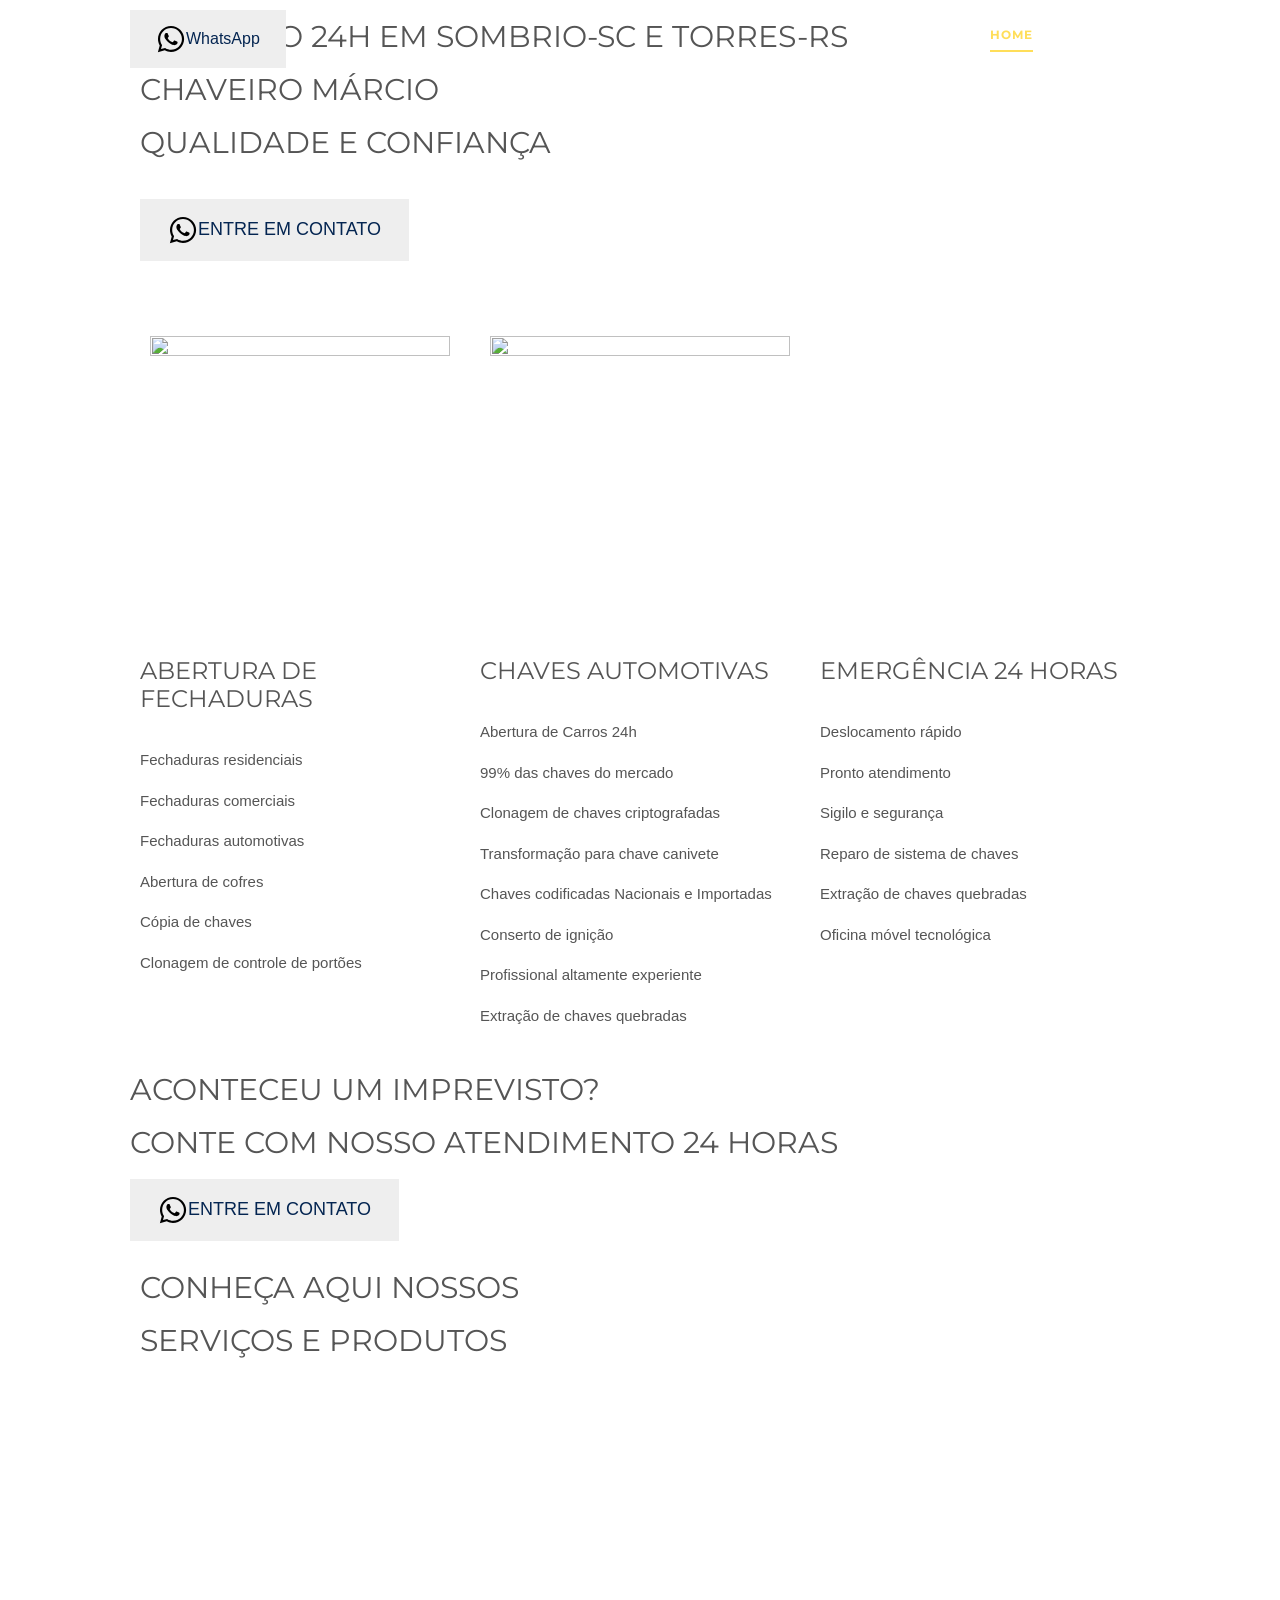
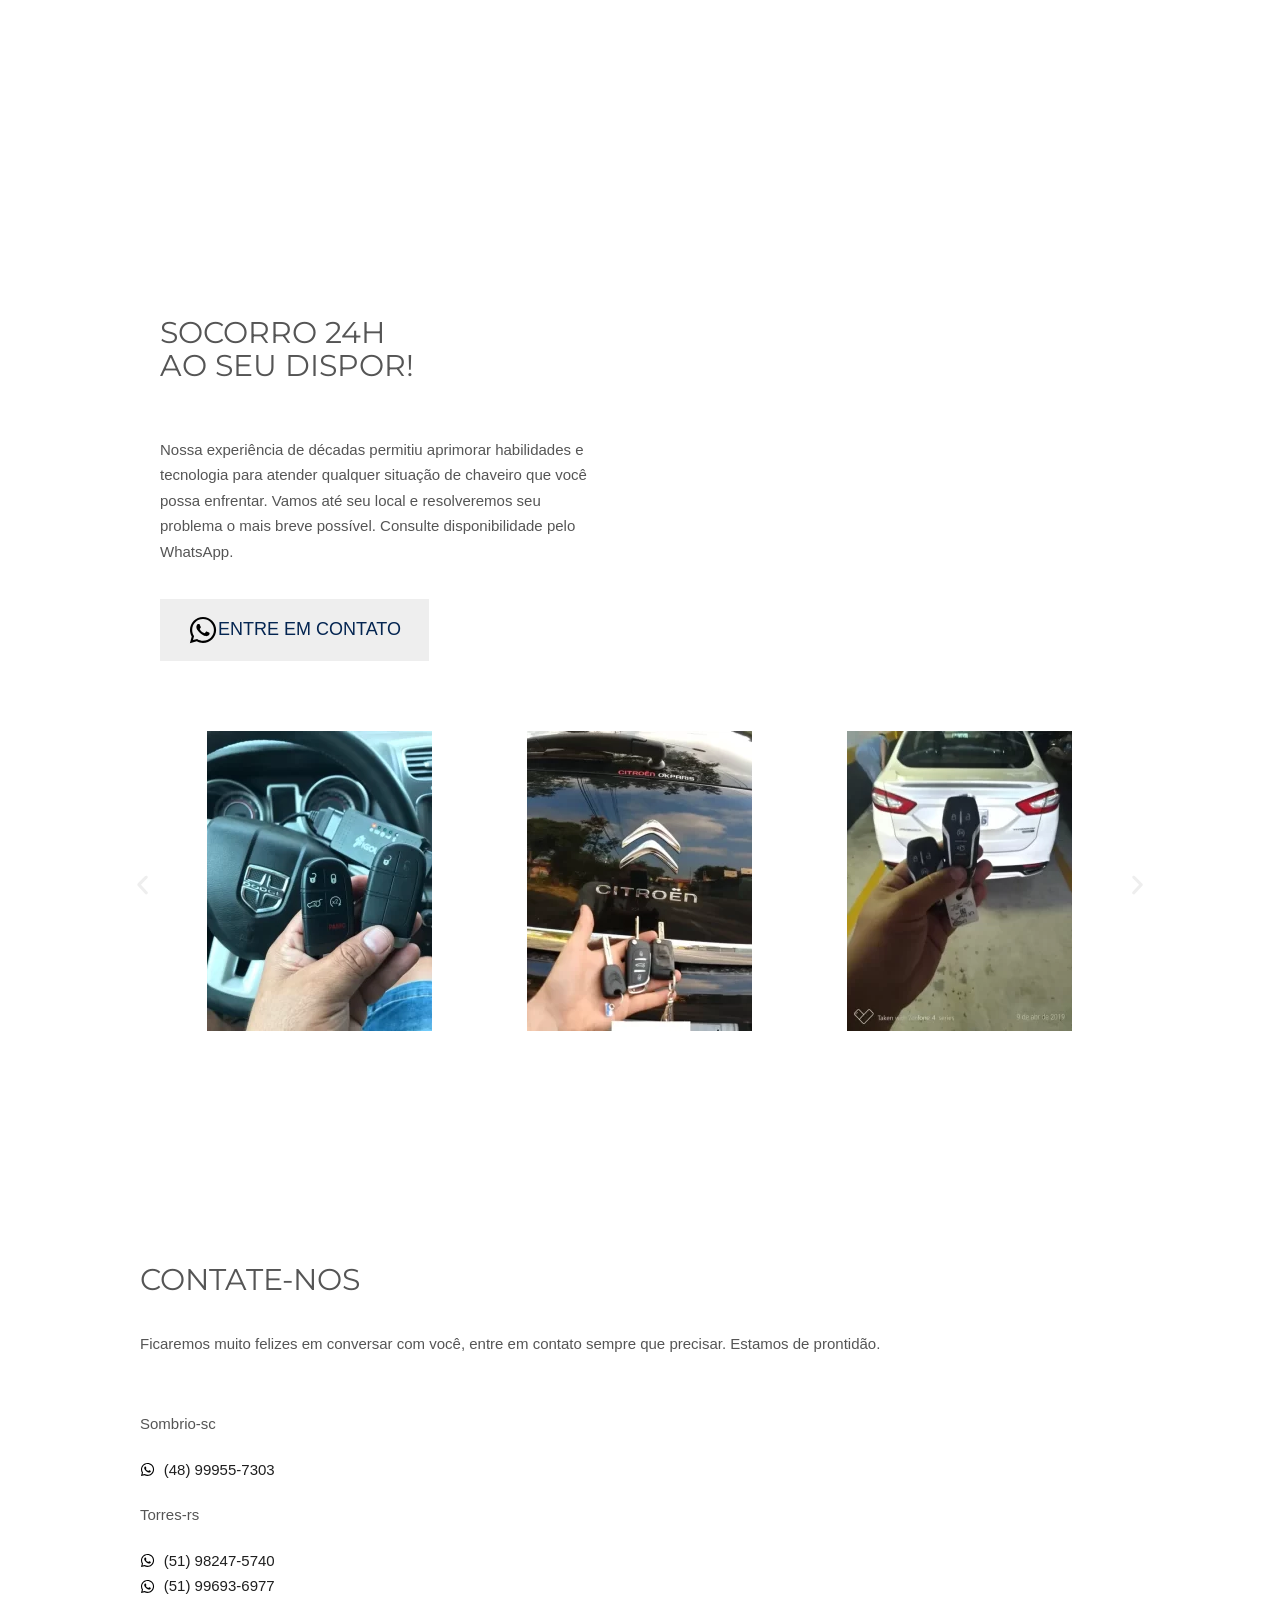
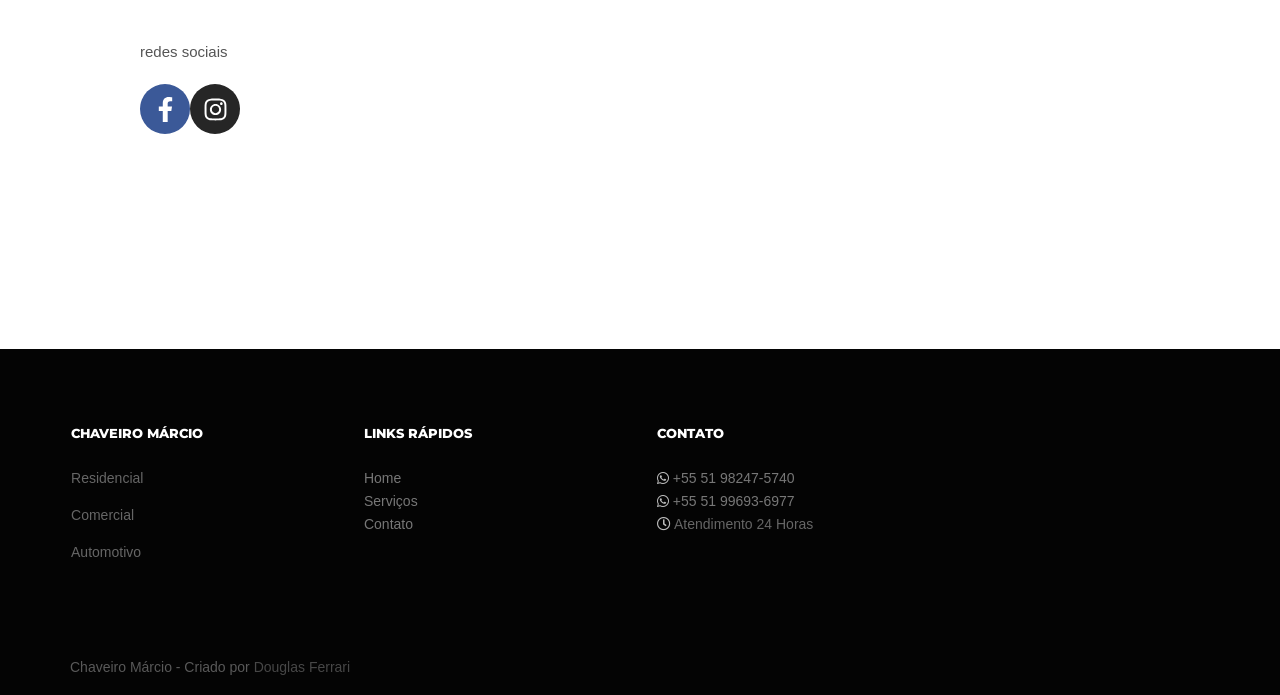
==== index.html @ f0e563e8 "Update index.html" ====
<!DOCTYPE html>
<!--[if IE 9]>    <html class="no-js lt-ie10" lang="pt-BR"> <![endif]-->
<!--[if gt IE 9]><!--> <html class="no-js" lang="pt-BR"> <!--<![endif]-->

<!-- Mirrored from chaveiromarcio.com.br/ by HTTrack Website Copier/3.x [XR&CO'2014], Mon, 08 Dec 2025 23:31:16 GMT -->
<!-- Added by HTTrack --><meta http-equiv="content-type" content="text/html;charset=UTF-8" /><!-- /Added by HTTrack -->
<head>

<meta charset="UTF-8" />
<meta name="viewport" content="width=device-width,initial-scale=1" />
<meta http-equiv="X-UA-Compatible" content="IE=edge">
<link rel="profile" href="https://gmpg.org/xfn/11" />
<meta name='robots' content='index, follow, max-image-preview:large, max-snippet:-1, max-video-preview:-1' />

	<!-- This site is optimized with the Yoast SEO plugin v26.5 - https://yoast.com/wordpress/plugins/seo/ -->
	<title>Chaveiro 24h em Torres e Região - Chaveiro Márcio</title>
	<meta name="description" content="Seu chaveiro 24h em Torres! Abertura de Carros, Remoção de Chaves Quebradas, Chaves codificadas Nacionais e Importadas. Atendemos no local." />
	<link rel="canonical" href="index.html" />
	<meta property="og:locale" content="pt_BR" />
	<meta property="og:type" content="website" />
	<meta property="og:title" content="Chaveiro 24h em Torres e Região - Chaveiro Márcio" />
	<meta property="og:description" content="Seu chaveiro 24h em Torres! Abertura de Carros, Remoção de Chaves Quebradas, Chaves codificadas Nacionais e Importadas. Atendemos no local." />
	<meta property="og:url" content="index.html" />
	<meta property="og:site_name" content="Chaveiro Márcio" />
	<meta property="article:modified_time" content="2025-04-03T01:41:20+00:00" />
	<meta property="og:image" content="wp-content/uploads/2024/01/assets_images_event_l3-2.png" />
	<meta property="og:image:width" content="292" />
	<meta property="og:image:height" content="292" />
	<meta property="og:image:type" content="image/png" />
	<meta name="twitter:card" content="summary_large_image" />
	<script type="application/ld+json" class="yoast-schema-graph">{"@context":"https://schema.org","@graph":[{"@type":"WebPage","@id":"https://chaveiromarcio.com.br/","url":"https://chaveiromarcio.com.br/","name":"Chaveiro 24h em Torres e Região - Chaveiro Márcio","isPartOf":{"@id":"https://chaveiromarcio.com.br/#website"},"about":{"@id":"https://chaveiromarcio.com.br/#organization"},"primaryImageOfPage":{"@id":"https://chaveiromarcio.com.br/#primaryimage"},"image":{"@id":"https://chaveiromarcio.com.br/#primaryimage"},"thumbnailUrl":"","datePublished":"2016-03-14T14:33:38+00:00","dateModified":"2025-04-03T01:41:20+00:00","description":"Seu chaveiro 24h em Torres! Abertura de Carros, Remoção de Chaves Quebradas, Chaves codificadas Nacionais e Importadas. Atendemos no local.","breadcrumb":{"@id":"https://chaveiromarcio.com.br/#breadcrumb"},"inLanguage":"pt-BR","potentialAction":[{"@type":"ReadAction","target":["https://chaveiromarcio.com.br/"]}]},{"@type":"ImageObject","inLanguage":"pt-BR","@id":"https://chaveiromarcio.com.br/#primaryimage","url":"","contentUrl":""},{"@type":"BreadcrumbList","@id":"https://chaveiromarcio.com.br/#breadcrumb","itemListElement":[{"@type":"ListItem","position":1,"name":"Início"}]},{"@type":"WebSite","@id":"https://chaveiromarcio.com.br/#website","url":"https://chaveiromarcio.com.br/","name":"Chaveiro Márcio","description":"Chaveiro 24 horas Torres e Região","publisher":{"@id":"https://chaveiromarcio.com.br/#organization"},"alternateName":"Marcio Chavero","potentialAction":[{"@type":"SearchAction","target":{"@type":"EntryPoint","urlTemplate":"https://chaveiromarcio.com.br/?s={search_term_string}"},"query-input":{"@type":"PropertyValueSpecification","valueRequired":true,"valueName":"search_term_string"}}],"inLanguage":"pt-BR"},{"@type":"Organization","@id":"https://chaveiromarcio.com.br/#organization","name":"Chaveiro Márcio","url":"https://chaveiromarcio.com.br/","logo":{"@type":"ImageObject","inLanguage":"pt-BR","@id":"https://chaveiromarcio.com.br/#/schema/logo/image/","url":"https://chaveiromarcio.com.br/wp-content/uploads/2024/01/cropped-favicon.png","contentUrl":"https://chaveiromarcio.com.br/wp-content/uploads/2024/01/cropped-favicon.png","width":512,"height":512,"caption":"Chaveiro Márcio"},"image":{"@id":"https://chaveiromarcio.com.br/#/schema/logo/image/"}}]}</script>
	<!-- / Yoast SEO plugin. -->


<link href='https://fonts.gstatic.com/' crossorigin rel='preconnect' />
<link rel="alternate" type="application/rss+xml" title="Feed para Chaveiro Márcio &raquo;" href="feed/index.html" />
<link rel="alternate" type="application/rss+xml" title="Feed de comentários para Chaveiro Márcio &raquo;" href="comments/feed/index.html" />
<link rel="alternate" title="oEmbed (JSON)" type="application/json+oembed" href="wp-json/oembed/1.0/embedb1bb.json?url=https%3A%2F%2Fchaveiromarcio.com.br%2F" />
<link rel="alternate" title="oEmbed (XML)" type="text/xml+oembed" href="wp-json/oembed/1.0/embed3cb0?url=https%3A%2F%2Fchaveiromarcio.com.br%2F&amp;format=xml" />
<style id='wp-img-auto-sizes-contain-inline-css' type='text/css'>
img:is([sizes=auto i],[sizes^="auto," i]){contain-intrinsic-size:3000px 1500px}
/*# sourceURL=wp-img-auto-sizes-contain-inline-css */
</style>
<link rel='stylesheet' id='pa-frontend-css' href='wp-content/uploads/premium-addons-elementor/pa-frontend-6066cdb82.min79ea.css?ver=1765236675' type='text/css' media='all' />
<style id='wp-emoji-styles-inline-css' type='text/css'>

	img.wp-smiley, img.emoji {
		display: inline !important;
		border: none !important;
		box-shadow: none !important;
		height: 1em !important;
		width: 1em !important;
		margin: 0 0.07em !important;
		vertical-align: -0.1em !important;
		background: none !important;
		padding: 0 !important;
	}
/*# sourceURL=wp-emoji-styles-inline-css */
</style>
<style id='classic-theme-styles-inline-css' type='text/css'>
/*! This file is auto-generated */
.wp-block-button__link{color:#fff;background-color:#32373c;border-radius:9999px;box-shadow:none;text-decoration:none;padding:calc(.667em + 2px) calc(1.333em + 2px);font-size:1.125em}.wp-block-file__button{background:#32373c;color:#fff;text-decoration:none}
/*# sourceURL=/wp-includes/css/classic-themes.min.css */
</style>
<style id='global-styles-inline-css' type='text/css'>
:root{--wp--preset--aspect-ratio--square: 1;--wp--preset--aspect-ratio--4-3: 4/3;--wp--preset--aspect-ratio--3-4: 3/4;--wp--preset--aspect-ratio--3-2: 3/2;--wp--preset--aspect-ratio--2-3: 2/3;--wp--preset--aspect-ratio--16-9: 16/9;--wp--preset--aspect-ratio--9-16: 9/16;--wp--preset--color--black: #000000;--wp--preset--color--cyan-bluish-gray: #abb8c3;--wp--preset--color--white: #ffffff;--wp--preset--color--pale-pink: #f78da7;--wp--preset--color--vivid-red: #cf2e2e;--wp--preset--color--luminous-vivid-orange: #ff6900;--wp--preset--color--luminous-vivid-amber: #fcb900;--wp--preset--color--light-green-cyan: #7bdcb5;--wp--preset--color--vivid-green-cyan: #00d084;--wp--preset--color--pale-cyan-blue: #8ed1fc;--wp--preset--color--vivid-cyan-blue: #0693e3;--wp--preset--color--vivid-purple: #9b51e0;--wp--preset--gradient--vivid-cyan-blue-to-vivid-purple: linear-gradient(135deg,rgb(6,147,227) 0%,rgb(155,81,224) 100%);--wp--preset--gradient--light-green-cyan-to-vivid-green-cyan: linear-gradient(135deg,rgb(122,220,180) 0%,rgb(0,208,130) 100%);--wp--preset--gradient--luminous-vivid-amber-to-luminous-vivid-orange: linear-gradient(135deg,rgb(252,185,0) 0%,rgb(255,105,0) 100%);--wp--preset--gradient--luminous-vivid-orange-to-vivid-red: linear-gradient(135deg,rgb(255,105,0) 0%,rgb(207,46,46) 100%);--wp--preset--gradient--very-light-gray-to-cyan-bluish-gray: linear-gradient(135deg,rgb(238,238,238) 0%,rgb(169,184,195) 100%);--wp--preset--gradient--cool-to-warm-spectrum: linear-gradient(135deg,rgb(74,234,220) 0%,rgb(151,120,209) 20%,rgb(207,42,186) 40%,rgb(238,44,130) 60%,rgb(251,105,98) 80%,rgb(254,248,76) 100%);--wp--preset--gradient--blush-light-purple: linear-gradient(135deg,rgb(255,206,236) 0%,rgb(152,150,240) 100%);--wp--preset--gradient--blush-bordeaux: linear-gradient(135deg,rgb(254,205,165) 0%,rgb(254,45,45) 50%,rgb(107,0,62) 100%);--wp--preset--gradient--luminous-dusk: linear-gradient(135deg,rgb(255,203,112) 0%,rgb(199,81,192) 50%,rgb(65,88,208) 100%);--wp--preset--gradient--pale-ocean: linear-gradient(135deg,rgb(255,245,203) 0%,rgb(182,227,212) 50%,rgb(51,167,181) 100%);--wp--preset--gradient--electric-grass: linear-gradient(135deg,rgb(202,248,128) 0%,rgb(113,206,126) 100%);--wp--preset--gradient--midnight: linear-gradient(135deg,rgb(2,3,129) 0%,rgb(40,116,252) 100%);--wp--preset--font-size--small: 13px;--wp--preset--font-size--medium: 20px;--wp--preset--font-size--large: 36px;--wp--preset--font-size--x-large: 42px;--wp--preset--spacing--20: 0.44rem;--wp--preset--spacing--30: 0.67rem;--wp--preset--spacing--40: 1rem;--wp--preset--spacing--50: 1.5rem;--wp--preset--spacing--60: 2.25rem;--wp--preset--spacing--70: 3.38rem;--wp--preset--spacing--80: 5.06rem;--wp--preset--shadow--natural: 6px 6px 9px rgba(0, 0, 0, 0.2);--wp--preset--shadow--deep: 12px 12px 50px rgba(0, 0, 0, 0.4);--wp--preset--shadow--sharp: 6px 6px 0px rgba(0, 0, 0, 0.2);--wp--preset--shadow--outlined: 6px 6px 0px -3px rgb(255, 255, 255), 6px 6px rgb(0, 0, 0);--wp--preset--shadow--crisp: 6px 6px 0px rgb(0, 0, 0);}:where(.is-layout-flex){gap: 0.5em;}:where(.is-layout-grid){gap: 0.5em;}body .is-layout-flex{display: flex;}.is-layout-flex{flex-wrap: wrap;align-items: center;}.is-layout-flex > :is(*, div){margin: 0;}body .is-layout-grid{display: grid;}.is-layout-grid > :is(*, div){margin: 0;}:where(.wp-block-columns.is-layout-flex){gap: 2em;}:where(.wp-block-columns.is-layout-grid){gap: 2em;}:where(.wp-block-post-template.is-layout-flex){gap: 1.25em;}:where(.wp-block-post-template.is-layout-grid){gap: 1.25em;}.has-black-color{color: var(--wp--preset--color--black) !important;}.has-cyan-bluish-gray-color{color: var(--wp--preset--color--cyan-bluish-gray) !important;}.has-white-color{color: var(--wp--preset--color--white) !important;}.has-pale-pink-color{color: var(--wp--preset--color--pale-pink) !important;}.has-vivid-red-color{color: var(--wp--preset--color--vivid-red) !important;}.has-luminous-vivid-orange-color{color: var(--wp--preset--color--luminous-vivid-orange) !important;}.has-luminous-vivid-amber-color{color: var(--wp--preset--color--luminous-vivid-amber) !important;}.has-light-green-cyan-color{color: var(--wp--preset--color--light-green-cyan) !important;}.has-vivid-green-cyan-color{color: var(--wp--preset--color--vivid-green-cyan) !important;}.has-pale-cyan-blue-color{color: var(--wp--preset--color--pale-cyan-blue) !important;}.has-vivid-cyan-blue-color{color: var(--wp--preset--color--vivid-cyan-blue) !important;}.has-vivid-purple-color{color: var(--wp--preset--color--vivid-purple) !important;}.has-black-background-color{background-color: var(--wp--preset--color--black) !important;}.has-cyan-bluish-gray-background-color{background-color: var(--wp--preset--color--cyan-bluish-gray) !important;}.has-white-background-color{background-color: var(--wp--preset--color--white) !important;}.has-pale-pink-background-color{background-color: var(--wp--preset--color--pale-pink) !important;}.has-vivid-red-background-color{background-color: var(--wp--preset--color--vivid-red) !important;}.has-luminous-vivid-orange-background-color{background-color: var(--wp--preset--color--luminous-vivid-orange) !important;}.has-luminous-vivid-amber-background-color{background-color: var(--wp--preset--color--luminous-vivid-amber) !important;}.has-light-green-cyan-background-color{background-color: var(--wp--preset--color--light-green-cyan) !important;}.has-vivid-green-cyan-background-color{background-color: var(--wp--preset--color--vivid-green-cyan) !important;}.has-pale-cyan-blue-background-color{background-color: var(--wp--preset--color--pale-cyan-blue) !important;}.has-vivid-cyan-blue-background-color{background-color: var(--wp--preset--color--vivid-cyan-blue) !important;}.has-vivid-purple-background-color{background-color: var(--wp--preset--color--vivid-purple) !important;}.has-black-border-color{border-color: var(--wp--preset--color--black) !important;}.has-cyan-bluish-gray-border-color{border-color: var(--wp--preset--color--cyan-bluish-gray) !important;}.has-white-border-color{border-color: var(--wp--preset--color--white) !important;}.has-pale-pink-border-color{border-color: var(--wp--preset--color--pale-pink) !important;}.has-vivid-red-border-color{border-color: var(--wp--preset--color--vivid-red) !important;}.has-luminous-vivid-orange-border-color{border-color: var(--wp--preset--color--luminous-vivid-orange) !important;}.has-luminous-vivid-amber-border-color{border-color: var(--wp--preset--color--luminous-vivid-amber) !important;}.has-light-green-cyan-border-color{border-color: var(--wp--preset--color--light-green-cyan) !important;}.has-vivid-green-cyan-border-color{border-color: var(--wp--preset--color--vivid-green-cyan) !important;}.has-pale-cyan-blue-border-color{border-color: var(--wp--preset--color--pale-cyan-blue) !important;}.has-vivid-cyan-blue-border-color{border-color: var(--wp--preset--color--vivid-cyan-blue) !important;}.has-vivid-purple-border-color{border-color: var(--wp--preset--color--vivid-purple) !important;}.has-vivid-cyan-blue-to-vivid-purple-gradient-background{background: var(--wp--preset--gradient--vivid-cyan-blue-to-vivid-purple) !important;}.has-light-green-cyan-to-vivid-green-cyan-gradient-background{background: var(--wp--preset--gradient--light-green-cyan-to-vivid-green-cyan) !important;}.has-luminous-vivid-amber-to-luminous-vivid-orange-gradient-background{background: var(--wp--preset--gradient--luminous-vivid-amber-to-luminous-vivid-orange) !important;}.has-luminous-vivid-orange-to-vivid-red-gradient-background{background: var(--wp--preset--gradient--luminous-vivid-orange-to-vivid-red) !important;}.has-very-light-gray-to-cyan-bluish-gray-gradient-background{background: var(--wp--preset--gradient--very-light-gray-to-cyan-bluish-gray) !important;}.has-cool-to-warm-spectrum-gradient-background{background: var(--wp--preset--gradient--cool-to-warm-spectrum) !important;}.has-blush-light-purple-gradient-background{background: var(--wp--preset--gradient--blush-light-purple) !important;}.has-blush-bordeaux-gradient-background{background: var(--wp--preset--gradient--blush-bordeaux) !important;}.has-luminous-dusk-gradient-background{background: var(--wp--preset--gradient--luminous-dusk) !important;}.has-pale-ocean-gradient-background{background: var(--wp--preset--gradient--pale-ocean) !important;}.has-electric-grass-gradient-background{background: var(--wp--preset--gradient--electric-grass) !important;}.has-midnight-gradient-background{background: var(--wp--preset--gradient--midnight) !important;}.has-small-font-size{font-size: var(--wp--preset--font-size--small) !important;}.has-medium-font-size{font-size: var(--wp--preset--font-size--medium) !important;}.has-large-font-size{font-size: var(--wp--preset--font-size--large) !important;}.has-x-large-font-size{font-size: var(--wp--preset--font-size--x-large) !important;}
:where(.wp-block-post-template.is-layout-flex){gap: 1.25em;}:where(.wp-block-post-template.is-layout-grid){gap: 1.25em;}
:where(.wp-block-term-template.is-layout-flex){gap: 1.25em;}:where(.wp-block-term-template.is-layout-grid){gap: 1.25em;}
:where(.wp-block-columns.is-layout-flex){gap: 2em;}:where(.wp-block-columns.is-layout-grid){gap: 2em;}
:root :where(.wp-block-pullquote){font-size: 1.5em;line-height: 1.6;}
/*# sourceURL=global-styles-inline-css */
</style>
<link rel='stylesheet' id='searchwp-forms-css' href='wp-content/plugins/searchwp-live-ajax-search/assets/styles/frontend/search-forms.min10f0.css?ver=1.8.6' type='text/css' media='all' />
<link rel='stylesheet' id='elementor-frontend-css' href='wp-content/plugins/elementor/assets/css/frontend.min37de.css?ver=3.33.4' type='text/css' media='all' />

<link rel='stylesheet' id='widget-heading-css' href='wp-content/plugins/elementor/assets/css/widget-heading.min37de.css?ver=3.33.4' type='text/css' media='all' />
<link rel='stylesheet' id='widget-spacer-css' href='wp-content/plugins/elementor/assets/css/widget-spacer.min37de.css?ver=3.33.4' type='text/css' media='all' />
<link rel='stylesheet' id='e-animation-fadeInRight-css' href='wp-content/plugins/elementor/assets/lib/animations/styles/fadeInRight.min37de.css?ver=3.33.4' type='text/css' media='all' />
<link rel='stylesheet' id='pa-glass-css' href='wp-content/plugins/premium-addons-for-elementor/assets/frontend/min-css/liquid-glass.min1b2a.css?ver=4.11.53' type='text/css' media='all' />
<link rel='stylesheet' id='pa-btn-css' href='wp-content/plugins/premium-addons-for-elementor/assets/frontend/min-css/button-line.min1b2a.css?ver=4.11.53' type='text/css' media='all' />
<link rel='stylesheet' id='e-animation-fadeIn-css' href='wp-content/plugins/elementor/assets/lib/animations/styles/fadeIn.min37de.css?ver=3.33.4' type='text/css' media='all' />
<link rel='stylesheet' id='e-shapes-css' href='wp-content/plugins/elementor/assets/css/conditionals/shapes.min37de.css?ver=3.33.4' type='text/css' media='all' />
<link rel='stylesheet' id='widget-image-css' href='wp-content/plugins/elementor/assets/css/widget-image.min37de.css?ver=3.33.4' type='text/css' media='all' />
<link rel='stylesheet' id='widget-image-box-css' href='wp-content/plugins/elementor/assets/css/widget-image-box.min37de.css?ver=3.33.4' type='text/css' media='all' />
<link rel='stylesheet' id='e-animation-slideInLeft-css' href='wp-content/plugins/elementor/assets/lib/animations/styles/slideInLeft.min37de.css?ver=3.33.4' type='text/css' media='all' />
<link rel='stylesheet' id='e-animation-slideInRight-css' href='wp-content/plugins/elementor/assets/lib/animations/styles/slideInRight.min37de.css?ver=3.33.4' type='text/css' media='all' />
<link rel='stylesheet' id='e-animation-fadeInLeft-css' href='wp-content/plugins/elementor/assets/lib/animations/styles/fadeInLeft.min37de.css?ver=3.33.4' type='text/css' media='all' />
<link rel='stylesheet' id='swiper-css' href='wp-content/plugins/elementor/assets/lib/swiper/v8/css/swiper.min94a4.css?ver=8.4.5' type='text/css' media='all' />
<link rel='stylesheet' id='e-swiper-css' href='wp-content/plugins/elementor/assets/css/conditionals/e-swiper.min37de.css?ver=3.33.4' type='text/css' media='all' />
<link rel='stylesheet' id='widget-image-carousel-css' href='wp-content/plugins/elementor/assets/css/widget-image-carousel.min37de.css?ver=3.33.4' type='text/css' media='all' />
<link rel='stylesheet' id='widget-icon-list-css' href='wp-content/plugins/elementor/assets/css/widget-icon-list.min37de.css?ver=3.33.4' type='text/css' media='all' />
<link rel='stylesheet' id='widget-social-icons-css' href='wp-content/plugins/elementor/assets/css/widget-social-icons.min37de.css?ver=3.33.4' type='text/css' media='all' />
<link rel='stylesheet' id='e-apple-webkit-css' href='wp-content/plugins/elementor/assets/css/conditionals/apple-webkit.min37de.css?ver=3.33.4' type='text/css' media='all' />
<link rel='stylesheet' id='jquery-lightgallery-css' href='wp-content/themes/rife-free/js/light-gallery/css/lightgallery.min8162.css?ver=1.9.0' type='text/css' media='all' />
<link rel='stylesheet' id='font-awesome-css' href='wp-content/plugins/elementor/assets/lib/font-awesome/css/font-awesome.min1849.css?ver=4.7.0' type='text/css' media='all' />
<link rel='stylesheet' id='a13-icomoon-css' href='wp-content/themes/rife-free/css/icomoon02fa.css?ver=2.4.18' type='text/css' media='all' />
<link rel='stylesheet' id='a13-main-style-css' href='wp-content/themes/rife-free/style02fa.css?ver=2.4.18' type='text/css' media='all' />
<link rel='stylesheet' id='a13-user-css-css' href='wp-content/uploads/apollo13_framework_files/css/user441f.css?ver=2.4.18_1706071541' type='text/css' media='all' />
<link rel='stylesheet' id='font-awesome-5-all-css' href='wp-content/plugins/elementor/assets/lib/font-awesome/css/all.min1b2a.css?ver=4.11.53' type='text/css' media='all' />
<link rel='stylesheet' id='font-awesome-4-shim-css' href='wp-content/plugins/elementor/assets/lib/font-awesome/css/v4-shims.min37de.css?ver=3.33.4' type='text/css' media='all' />
<link rel='stylesheet' id='elementor-gf-local-poppins-css' href='wp-content/uploads/elementor/google-fonts/css/poppins1f99.css?ver=1742260517' type='text/css' media='all' />
<script type="text/javascript" src="wp-includes/js/jquery/jquery.minf43b.js?ver=3.7.1" id="jquery-core-js"></script>
<script type="text/javascript" src="wp-includes/js/jquery/jquery-migrate.min5589.js?ver=3.4.1" id="jquery-migrate-js"></script>
<script type="text/javascript" src="wp-content/plugins/elementor/assets/lib/font-awesome/js/v4-shims.min37de.js?ver=3.33.4" id="font-awesome-4-shim-js"></script>
<link rel="https://api.w.org/" href="wp-json/index.html" /><link rel="alternate" title="JSON" type="application/json" href="wp-json/wp/v2/pages/8754.json" /><link rel="EditURI" type="application/rsd+xml" title="RSD" href="xmlrpc0db0.php?rsd" />
<script type="text/javascript">
// <![CDATA[
(function(){
    var docElement = document.documentElement,
        className = docElement.className;
    // Change `no-js` to `js`
    var reJS = new RegExp('(^|\\s)no-js( |\\s|$)');
    //space as literal in second capturing group cause there is strange situation when \s is not catched on load when other plugins add their own classes
    className = className.replace(reJS, '$1js$2');
    docElement.className = className;
})();
// ]]>
</script><script type="text/javascript">
// <![CDATA[
WebFontConfig = {
    google: {"families":["Montserrat:400,500,700,800","Montserrat:400,500,700,800","Montserrat:400,500,700,800"]},
    active: function () {
        //tell listeners that fonts are loaded
        if (window.jQuery) {
            jQuery(document.body).trigger('webfontsloaded');
        }
    }
};
(function (d) {
    var wf = d.createElement('script'), s = d.scripts[0];
    wf.src = 'wp-content/themes/rife-free/js/webfontloader.min.js';
    wf.type = 'text/javascript';
    wf.async = 'true';
    s.parentNode.insertBefore(wf, s);
})(document);
// ]]>
</script><link rel="icon" href="wp-content/uploads/2024/01/cropped-favicon-2-32x32.png" sizes="32x32" />
<link rel="icon" href="wp-content/uploads/2024/01/cropped-favicon-2-192x192.png" sizes="192x192" />
<link rel="apple-touch-icon" href="wp-content/uploads/2024/01/cropped-favicon-2-180x180.png" />
<meta name="msapplication-TileImage" content="https://chaveiromarcio.com.br/wp-content/uploads/2024/01/cropped-favicon-2-270x270.png" />
</head>

<body data-rsssl=1 id="top" class="home wp-singular page-template-default page page-id-8754 wp-theme-rife-free header-horizontal site-layout-full elementor-default elementor-kit-12124 elementor-page elementor-page-8754" itemtype="https://schema.org/WebPage" itemscope>

<div class="whole-layout">
<div id="preloader" class="flash onReady">
    <div class="preload-content">
        <div class="preloader-animation">				<div class="pace-progress"><div class="pace-progress-inner"></div ></div>
		        <div class="pace-activity"></div>
				</div>
        <a class="skip-preloader a13icon-cross" href="#"></a>
    </div>
</div>
                <div class="page-background to-move"></div>
        <header id="header" class="to-move a13-horizontal header-type-one_line a13-normal-variant header-variant-one_line full no-tools sticky-no-hiding" itemtype="https://schema.org/WPHeader" itemscope>
	<div class="head">
		<div class="logo-container" itemtype="https://schema.org/Organization" itemscope><a class="logo normal-logo image-logo" href="index.html" title="Chaveiro Márcio" rel="home" itemprop="url"><img src="wp-content/uploads/2024/01/logo.png" alt="Chaveiro Márcio" width="400" height="60" itemprop="logo" /></a></div>
		<nav id="access" class="navigation-bar" itemtype="https://schema.org/SiteNavigationElement" itemscope><!-- this element is need in HTML even if menu is disabled -->
							<div class="menu-container"><ul id="menu-main-menu" class="top-menu with-effect menu--ferdinand opener-icons-on"><li id="menu-item-12131" class="menu-item menu-item-type-custom menu-item-object-custom current-menu-item current_page_item menu-item-home menu-item-12131 normal-menu"><a href="index.html#home"><span><em>Home</em></span></a></li>
<li id="menu-item-12126" class="menu-item menu-item-type-custom menu-item-object-custom current-menu-item current_page_item menu-item-home menu-item-12126 normal-menu"><a href="index.html#servicos"><span><em>Serviços</em></span></a></li>
<li id="menu-item-12127" class="menu-item menu-item-type-custom menu-item-object-custom current-menu-item current_page_item menu-item-home menu-item-12127 normal-menu"><a href="index.html#contato"><span><em>Contato</em></span></a></li>
</ul></div>					</nav>
		<!-- #access -->
		<div id="header-tools" class=" icons-0 only-menu"><button id="mobile-menu-opener" class="a13icon-menu tool" title="Menu principal"><span class="screen-reader-text">Menu principal</span></button></div>			</div>
	</header>
    <div id="mid" class="to-move no-top-space no-bottom-space layout-full_fixed layout-no-edge layout-fixed no-sidebars">
		<article id="content" class="clearfix" itemtype="https://schema.org/CreativeWork" itemscope>
			<div class="content-limiter">
				<div id="col-mask">

					<div id="post-8754" class="content-box post-8754 page type-page status-publish has-post-thumbnail">
						<div class="formatter">
														<div class="real-content" itemprop="text">
										<div data-elementor-type="wp-post" data-elementor-id="8754" class="elementor elementor-8754">
						<section class="elementor-section elementor-top-section elementor-element elementor-element-bcec401 elementor-section-stretched elementor-section-boxed elementor-section-height-default elementor-section-height-default" data-id="bcec401" data-element_type="section" id="home" data-settings="{&quot;stretch_section&quot;:&quot;section-stretched&quot;,&quot;background_background&quot;:&quot;classic&quot;,&quot;shape_divider_bottom&quot;:&quot;curve&quot;,&quot;shape_divider_bottom_negative&quot;:&quot;yes&quot;}">
							<div class="elementor-background-overlay"></div>
						<div class="elementor-shape elementor-shape-bottom" aria-hidden="true" data-negative="true">
			<svg xmlns="http://www.w3.org/2000/svg" viewBox="0 0 1000 100" preserveAspectRatio="none">
	<path class="elementor-shape-fill" d="M500,97C126.7,96.3,0.8,19.8,0,0v100l1000,0V1C1000,19.4,873.3,97.8,500,97z"/>
</svg>		</div>
					<div class="elementor-container elementor-column-gap-default">
					<div class="elementor-column elementor-col-100 elementor-top-column elementor-element elementor-element-52a7eaf animated-slow elementor-invisible" data-id="52a7eaf" data-element_type="column" data-settings="{&quot;animation&quot;:&quot;fadeIn&quot;,&quot;animation_delay&quot;:500}">
			<div class="elementor-widget-wrap elementor-element-populated">
						<section class="elementor-section elementor-inner-section elementor-element elementor-element-224080a elementor-section-boxed elementor-section-height-default elementor-section-height-default" data-id="224080a" data-element_type="section">
						<div class="elementor-container elementor-column-gap-default">
					<div class="elementor-column elementor-col-100 elementor-inner-column elementor-element elementor-element-88b51a7" data-id="88b51a7" data-element_type="column">
			<div class="elementor-widget-wrap elementor-element-populated">
						<div class="elementor-element elementor-element-83e9369 elementor-widget elementor-widget-heading" data-id="83e9369" data-element_type="widget" data-widget_type="heading.default">
				<div class="elementor-widget-container">
					<h2 class="elementor-heading-title elementor-size-default">Chaveiro 24h em sombrio-sc e Torres-rs</h2>				</div>
				</div>
				<div class="elementor-element elementor-element-baff303 elementor-widget elementor-widget-heading" data-id="baff303" data-element_type="widget" data-widget_type="heading.default">
				<div class="elementor-widget-container">
					<h2 class="elementor-heading-title elementor-size-default">chaveiro márcio</h2>				</div>
				</div>
				<div class="elementor-element elementor-element-5e688d3 elementor-widget elementor-widget-heading" data-id="5e688d3" data-element_type="widget" data-widget_type="heading.default">
				<div class="elementor-widget-container">
					<h2 class="elementor-heading-title elementor-size-default">qualidade e confiança</h2>				</div>
				</div>
					</div>
		</div>
					</div>
		</section>
				<div class="elementor-element elementor-element-3a2a2a4 elementor-widget elementor-widget-spacer" data-id="3a2a2a4" data-element_type="widget" data-widget_type="spacer.default">
				<div class="elementor-widget-container">
							<div class="elementor-spacer">
			<div class="elementor-spacer-inner"></div>
		</div>
						</div>
				</div>
				<div class="elementor-element elementor-element-bd550ca elementor-widget-mobile__width-inherit elementor-fixed premium-modal-dismissible-yes elementor-invisible elementor-widget elementor-widget-premium-addon-modal-box" data-id="bd550ca" data-element_type="widget" data-settings="{&quot;premium_modal_box_animation&quot;:&quot;fadeInRight&quot;,&quot;_position&quot;:&quot;fixed&quot;,&quot;_animation&quot;:&quot;fadeInRight&quot;,&quot;_animation_mobile&quot;:&quot;fadeInRight&quot;}" data-widget_type="premium-addon-modal-box.default">
				<div class="elementor-widget-container">
					
		<div class="premium-modal-box-container" data-settings="{&quot;trigger&quot;:&quot;button&quot;,&quot;show_on_exit&quot;:false}">
			<div class="premium-modal-trigger-container">
									<button data-toggle="premium-modal" data-target="#premium-modal-bd550ca" type="button" class="premium-modal-trigger-btn premium-btn-md premium-button-none " data-text="WhatsApp">

						<svg class="svg-inline--fab-fa-whatsapp premium-svg-nodraw" aria-hidden='true' xmlns='http://www.w3.org/2000/svg' viewBox='0 0 448 512'><path d="M380.9 97.1C339 55.1 283.2 32 223.9 32c-122.4 0-222 99.6-222 222 0 39.1 10.2 77.3 29.6 111L0 480l117.7-30.9c32.4 17.7 68.9 27 106.1 27h.1c122.3 0 224.1-99.6 224.1-222 0-59.3-25.2-115-67.1-157zm-157 341.6c-33.2 0-65.7-8.9-94-25.7l-6.7-4-69.8 18.3L72 359.2l-4.4-7c-18.5-29.4-28.2-63.3-28.2-98.2 0-101.7 82.8-184.5 184.6-184.5 49.3 0 95.6 19.2 130.4 54.1 34.8 34.9 56.2 81.2 56.1 130.5 0 101.8-84.9 184.6-186.6 184.6zm101.2-138.2c-5.5-2.8-32.8-16.2-37.9-18-5.1-1.9-8.8-2.8-12.5 2.8-3.7 5.6-14.3 18-17.6 21.8-3.2 3.7-6.5 4.2-12 1.4-32.6-16.3-54-29.1-75.5-66-5.7-9.8 5.7-9.1 16.3-30.3 1.8-3.7.9-6.9-.5-9.7-1.4-2.8-12.5-30.1-17.1-41.2-4.5-10.8-9.1-9.3-12.5-9.5-3.2-.2-6.9-.2-10.6-.2-3.7 0-9.7 1.4-14.8 6.9-5.1 5.6-19.4 19-19.4 46.3 0 27.3 19.9 53.7 22.6 57.4 2.8 3.7 39.1 59.7 94.8 83.8 35.2 15.2 49 16.5 66.6 13.9 10.7-1.6 32.8-13.4 37.4-26.4 4.6-13 4.6-24.1 3.2-26.4-1.3-2.5-5-3.9-10.5-6.6z"></path></svg>
						<div class="premium-button-text-icon-wrapper">
							<span>WhatsApp</span>
						</div>

						
						
						
					</button>
							</div>

			<div id="premium-modal-bd550ca" class="premium-modal-box-modal"
			role="dialog"
			style="display: none"
			>
				<div class="premium-modal-box-modal-dialog" data-delay-animation="" data-modal-animation="fadeInRight animated-fast">
										<div class="premium-modal-box-modal-body">
						<style id="elementor-post-12321">.elementor-12321 .elementor-element.elementor-element-d3e4c17{--display:flex;--flex-direction:row;--container-widget-width:initial;--container-widget-height:100%;--container-widget-flex-grow:1;--container-widget-align-self:stretch;--flex-wrap-mobile:wrap;--gap:0px 0px;--row-gap:0px;--column-gap:0px;--flex-wrap:wrap;border-style:none;--border-style:none;}.elementor-12321 .elementor-element.elementor-element-9615464{--display:flex;--flex-direction:column;--container-widget-width:100%;--container-widget-height:initial;--container-widget-flex-grow:0;--container-widget-align-self:initial;--flex-wrap-mobile:wrap;}.elementor-widget-heading .elementor-heading-title{font-weight:var( --e-global-typography-primary-font-weight );color:var( --e-global-color-primary );}.elementor-12321 .elementor-element.elementor-element-339072b{text-align:center;}.elementor-12321 .elementor-element.elementor-element-339072b .elementor-heading-title{font-family:"Montserrat", Sans-serif;font-weight:500;text-shadow:2px 2px 10px rgba(0, 0, 0, 0.12);color:var( --e-global-color-accent );}.elementor-widget-text-editor{color:var( --e-global-color-text );}.elementor-widget-text-editor.elementor-drop-cap-view-stacked .elementor-drop-cap{background-color:var( --e-global-color-primary );}.elementor-widget-text-editor.elementor-drop-cap-view-framed .elementor-drop-cap, .elementor-widget-text-editor.elementor-drop-cap-view-default .elementor-drop-cap{color:var( --e-global-color-primary );border-color:var( --e-global-color-primary );}.elementor-12321 .elementor-element.elementor-element-4e6454f{text-align:center;font-size:13px;color:#151414;}.elementor-12321 .elementor-element.elementor-element-e43438c > .elementor-widget-container{margin:0px 0px -20px 0px;padding:0px 0px 0px 0px;}.elementor-12321 .elementor-element.elementor-element-e43438c.elementor-element{--align-self:center;}.elementor-12321 .elementor-element.elementor-element-e43438c .elementor-heading-title{font-size:15px;font-weight:bold;}.elementor-widget-button .elementor-button{background-color:var( --e-global-color-accent );font-weight:var( --e-global-typography-accent-font-weight );}.elementor-12321 .elementor-element.elementor-element-4d2b571 .elementor-button{background-color:#31B646;font-size:17px;font-weight:600;text-transform:none;line-height:1em;letter-spacing:0px;text-shadow:0px 0px 10px rgba(0,0,0,0.3);fill:#FFFFFF;color:#FFFFFF;box-shadow:2px 2px 10px 0px rgba(0, 0, 0, 0.30196078431372547);border-radius:4px 4px 4px 4px;}.elementor-12321 .elementor-element.elementor-element-4d2b571 .elementor-button:hover, .elementor-12321 .elementor-element.elementor-element-4d2b571 .elementor-button:focus{background-color:#4D8A57;color:#FFFFFF;}.elementor-12321 .elementor-element.elementor-element-4d2b571 .elementor-button-content-wrapper{flex-direction:row;}.elementor-12321 .elementor-element.elementor-element-4d2b571 .elementor-button .elementor-button-content-wrapper{gap:14px;}.elementor-12321 .elementor-element.elementor-element-4d2b571 .elementor-button:hover svg, .elementor-12321 .elementor-element.elementor-element-4d2b571 .elementor-button:focus svg{fill:#FFFFFF;}.elementor-12321 .elementor-element.elementor-element-0f0b07a > .elementor-widget-container{margin:030px 0px -20px 0px;padding:0px 0px 0px 0px;}.elementor-12321 .elementor-element.elementor-element-0f0b07a.elementor-element{--align-self:center;}.elementor-12321 .elementor-element.elementor-element-0f0b07a .elementor-heading-title{font-size:15px;font-weight:bold;}.elementor-12321 .elementor-element.elementor-element-034ddb2 .elementor-button{background-color:#31B646;font-size:17px;font-weight:600;text-transform:none;line-height:1em;letter-spacing:0px;text-shadow:0px 0px 10px rgba(0,0,0,0.3);fill:#FFFFFF;color:#FFFFFF;box-shadow:2px 2px 10px 0px rgba(0, 0, 0, 0.30196078431372547);border-radius:4px 4px 4px 4px;}.elementor-12321 .elementor-element.elementor-element-034ddb2 .elementor-button:hover, .elementor-12321 .elementor-element.elementor-element-034ddb2 .elementor-button:focus{background-color:#4D8A57;color:#FFFFFF;}.elementor-12321 .elementor-element.elementor-element-034ddb2 .elementor-button-content-wrapper{flex-direction:row;}.elementor-12321 .elementor-element.elementor-element-034ddb2 .elementor-button .elementor-button-content-wrapper{gap:14px;}.elementor-12321 .elementor-element.elementor-element-034ddb2 .elementor-button:hover svg, .elementor-12321 .elementor-element.elementor-element-034ddb2 .elementor-button:focus svg{fill:#FFFFFF;}.elementor-12321 .elementor-element.elementor-element-a46da5d .elementor-button{background-color:#31B646;font-size:17px;font-weight:600;text-transform:none;line-height:1em;letter-spacing:0px;text-shadow:0px 0px 10px rgba(0,0,0,0.3);fill:#FFFFFF;color:#FFFFFF;box-shadow:2px 2px 10px 0px rgba(0, 0, 0, 0.30196078431372547);border-radius:4px 4px 4px 4px;}.elementor-12321 .elementor-element.elementor-element-a46da5d .elementor-button:hover, .elementor-12321 .elementor-element.elementor-element-a46da5d .elementor-button:focus{background-color:#4D8A57;color:#FFFFFF;}.elementor-12321 .elementor-element.elementor-element-a46da5d .elementor-button-content-wrapper{flex-direction:row;}.elementor-12321 .elementor-element.elementor-element-a46da5d .elementor-button .elementor-button-content-wrapper{gap:14px;}.elementor-12321 .elementor-element.elementor-element-a46da5d .elementor-button:hover svg, .elementor-12321 .elementor-element.elementor-element-a46da5d .elementor-button:focus svg{fill:#FFFFFF;}@media(max-width:767px){.elementor-12321 .elementor-element.elementor-element-339072b{width:100%;max-width:100%;}.elementor-12321 .elementor-element.elementor-element-339072b > .elementor-widget-container{margin:0px 0px 0px 0px;padding:0px 0px 0px 0px;}.elementor-12321 .elementor-element.elementor-element-339072b.elementor-element{--align-self:center;--flex-grow:0;--flex-shrink:0;}.elementor-12321 .elementor-element.elementor-element-4e6454f > .elementor-widget-container{margin:0px 0px 0px 0px;padding:0px 0px 0px 0px;}.elementor-12321 .elementor-element.elementor-element-4e6454f{text-align:center;font-size:13px;}.elementor-12321 .elementor-element.elementor-element-e43438c > .elementor-widget-container{margin:0px 0px -15px 0px;}.elementor-12321 .elementor-element.elementor-element-4d2b571 > .elementor-widget-container{padding:0px 0px 0px 0px;}.elementor-12321 .elementor-element.elementor-element-4d2b571 .elementor-button{border-radius:20px 20px 20px 20px;}.elementor-12321 .elementor-element.elementor-element-0f0b07a > .elementor-widget-container{margin:30px 0px -15px 0px;}.elementor-12321 .elementor-element.elementor-element-034ddb2 > .elementor-widget-container{margin:0px 0px 0px 0px;padding:0px 0px 0px 0px;}.elementor-12321 .elementor-element.elementor-element-034ddb2 .elementor-button{border-radius:20px 20px 20px 20px;}.elementor-12321 .elementor-element.elementor-element-a46da5d > .elementor-widget-container{margin:0px 0px 0px 0px;padding:0px 0px 0px 0px;}.elementor-12321 .elementor-element.elementor-element-a46da5d .elementor-button{border-radius:20px 20px 20px 20px;}}@media(min-width:768px){.elementor-12321 .elementor-element.elementor-element-9615464{--width:100%;}}</style><style>.elementor-12321 .elementor-element.elementor-element-d3e4c17{--display:flex;--flex-direction:row;--container-widget-width:initial;--container-widget-height:100%;--container-widget-flex-grow:1;--container-widget-align-self:stretch;--flex-wrap-mobile:wrap;--gap:0px 0px;--row-gap:0px;--column-gap:0px;--flex-wrap:wrap;border-style:none;--border-style:none;}.elementor-12321 .elementor-element.elementor-element-9615464{--display:flex;--flex-direction:column;--container-widget-width:100%;--container-widget-height:initial;--container-widget-flex-grow:0;--container-widget-align-self:initial;--flex-wrap-mobile:wrap;}.elementor-widget-heading .elementor-heading-title{font-weight:var( --e-global-typography-primary-font-weight );color:var( --e-global-color-primary );}.elementor-12321 .elementor-element.elementor-element-339072b{text-align:center;}.elementor-12321 .elementor-element.elementor-element-339072b .elementor-heading-title{font-family:"Montserrat", Sans-serif;font-weight:500;text-shadow:2px 2px 10px rgba(0, 0, 0, 0.12);color:var( --e-global-color-accent );}.elementor-widget-text-editor{color:var( --e-global-color-text );}.elementor-widget-text-editor.elementor-drop-cap-view-stacked .elementor-drop-cap{background-color:var( --e-global-color-primary );}.elementor-widget-text-editor.elementor-drop-cap-view-framed .elementor-drop-cap, .elementor-widget-text-editor.elementor-drop-cap-view-default .elementor-drop-cap{color:var( --e-global-color-primary );border-color:var( --e-global-color-primary );}.elementor-12321 .elementor-element.elementor-element-4e6454f{text-align:center;font-size:13px;color:#151414;}.elementor-12321 .elementor-element.elementor-element-e43438c > .elementor-widget-container{margin:0px 0px -20px 0px;padding:0px 0px 0px 0px;}.elementor-12321 .elementor-element.elementor-element-e43438c.elementor-element{--align-self:center;}.elementor-12321 .elementor-element.elementor-element-e43438c .elementor-heading-title{font-size:15px;font-weight:bold;}.elementor-widget-button .elementor-button{background-color:var( --e-global-color-accent );font-weight:var( --e-global-typography-accent-font-weight );}.elementor-12321 .elementor-element.elementor-element-4d2b571 .elementor-button{background-color:#31B646;font-size:17px;font-weight:600;text-transform:none;line-height:1em;letter-spacing:0px;text-shadow:0px 0px 10px rgba(0,0,0,0.3);fill:#FFFFFF;color:#FFFFFF;box-shadow:2px 2px 10px 0px rgba(0, 0, 0, 0.30196078431372547);border-radius:4px 4px 4px 4px;}.elementor-12321 .elementor-element.elementor-element-4d2b571 .elementor-button:hover, .elementor-12321 .elementor-element.elementor-element-4d2b571 .elementor-button:focus{background-color:#4D8A57;color:#FFFFFF;}.elementor-12321 .elementor-element.elementor-element-4d2b571 .elementor-button-content-wrapper{flex-direction:row;}.elementor-12321 .elementor-element.elementor-element-4d2b571 .elementor-button .elementor-button-content-wrapper{gap:14px;}.elementor-12321 .elementor-element.elementor-element-4d2b571 .elementor-button:hover svg, .elementor-12321 .elementor-element.elementor-element-4d2b571 .elementor-button:focus svg{fill:#FFFFFF;}.elementor-12321 .elementor-element.elementor-element-0f0b07a > .elementor-widget-container{margin:030px 0px -20px 0px;padding:0px 0px 0px 0px;}.elementor-12321 .elementor-element.elementor-element-0f0b07a.elementor-element{--align-self:center;}.elementor-12321 .elementor-element.elementor-element-0f0b07a .elementor-heading-title{font-size:15px;font-weight:bold;}.elementor-12321 .elementor-element.elementor-element-034ddb2 .elementor-button{background-color:#31B646;font-size:17px;font-weight:600;text-transform:none;line-height:1em;letter-spacing:0px;text-shadow:0px 0px 10px rgba(0,0,0,0.3);fill:#FFFFFF;color:#FFFFFF;box-shadow:2px 2px 10px 0px rgba(0, 0, 0, 0.30196078431372547);border-radius:4px 4px 4px 4px;}.elementor-12321 .elementor-element.elementor-element-034ddb2 .elementor-button:hover, .elementor-12321 .elementor-element.elementor-element-034ddb2 .elementor-button:focus{background-color:#4D8A57;color:#FFFFFF;}.elementor-12321 .elementor-element.elementor-element-034ddb2 .elementor-button-content-wrapper{flex-direction:row;}.elementor-12321 .elementor-element.elementor-element-034ddb2 .elementor-button .elementor-button-content-wrapper{gap:14px;}.elementor-12321 .elementor-element.elementor-element-034ddb2 .elementor-button:hover svg, .elementor-12321 .elementor-element.elementor-element-034ddb2 .elementor-button:focus svg{fill:#FFFFFF;}.elementor-12321 .elementor-element.elementor-element-a46da5d .elementor-button{background-color:#31B646;font-size:17px;font-weight:600;text-transform:none;line-height:1em;letter-spacing:0px;text-shadow:0px 0px 10px rgba(0,0,0,0.3);fill:#FFFFFF;color:#FFFFFF;box-shadow:2px 2px 10px 0px rgba(0, 0, 0, 0.30196078431372547);border-radius:4px 4px 4px 4px;}.elementor-12321 .elementor-element.elementor-element-a46da5d .elementor-button:hover, .elementor-12321 .elementor-element.elementor-element-a46da5d .elementor-button:focus{background-color:#4D8A57;color:#FFFFFF;}.elementor-12321 .elementor-element.elementor-element-a46da5d .elementor-button-content-wrapper{flex-direction:row;}.elementor-12321 .elementor-element.elementor-element-a46da5d .elementor-button .elementor-button-content-wrapper{gap:14px;}.elementor-12321 .elementor-element.elementor-element-a46da5d .elementor-button:hover svg, .elementor-12321 .elementor-element.elementor-element-a46da5d .elementor-button:focus svg{fill:#FFFFFF;}@media(max-width:767px){.elementor-12321 .elementor-element.elementor-element-339072b{width:100%;max-width:100%;}.elementor-12321 .elementor-element.elementor-element-339072b > .elementor-widget-container{margin:0px 0px 0px 0px;padding:0px 0px 0px 0px;}.elementor-12321 .elementor-element.elementor-element-339072b.elementor-element{--align-self:center;--flex-grow:0;--flex-shrink:0;}.elementor-12321 .elementor-element.elementor-element-4e6454f > .elementor-widget-container{margin:0px 0px 0px 0px;padding:0px 0px 0px 0px;}.elementor-12321 .elementor-element.elementor-element-4e6454f{text-align:center;font-size:13px;}.elementor-12321 .elementor-element.elementor-element-e43438c > .elementor-widget-container{margin:0px 0px -15px 0px;}.elementor-12321 .elementor-element.elementor-element-4d2b571 > .elementor-widget-container{padding:0px 0px 0px 0px;}.elementor-12321 .elementor-element.elementor-element-4d2b571 .elementor-button{border-radius:20px 20px 20px 20px;}.elementor-12321 .elementor-element.elementor-element-0f0b07a > .elementor-widget-container{margin:30px 0px -15px 0px;}.elementor-12321 .elementor-element.elementor-element-034ddb2 > .elementor-widget-container{margin:0px 0px 0px 0px;padding:0px 0px 0px 0px;}.elementor-12321 .elementor-element.elementor-element-034ddb2 .elementor-button{border-radius:20px 20px 20px 20px;}.elementor-12321 .elementor-element.elementor-element-a46da5d > .elementor-widget-container{margin:0px 0px 0px 0px;padding:0px 0px 0px 0px;}.elementor-12321 .elementor-element.elementor-element-a46da5d .elementor-button{border-radius:20px 20px 20px 20px;}}@media(min-width:768px){.elementor-12321 .elementor-element.elementor-element-9615464{--width:100%;}}</style>		<div data-elementor-type="section" data-elementor-id="12321" class="elementor elementor-12321">
				<div class="elementor-element elementor-element-d3e4c17 e-flex e-con-boxed e-con e-parent" data-id="d3e4c17" data-element_type="container">
					<div class="e-con-inner">
		<div class="elementor-element elementor-element-9615464 e-con-full e-flex e-con e-child" data-id="9615464" data-element_type="container">
				<div class="elementor-element elementor-element-339072b elementor-widget-mobile__width-inherit elementor-widget elementor-widget-heading" data-id="339072b" data-element_type="widget" data-widget_type="heading.default">
				<div class="elementor-widget-container">
					<h2 class="elementor-heading-title elementor-size-default">WhatsApp</h2>				</div>
				</div>
				<div class="elementor-element elementor-element-4e6454f elementor-widget elementor-widget-text-editor" data-id="4e6454f" data-element_type="widget" data-widget_type="text-editor.default">
				<div class="elementor-widget-container">
									<p>Vamos  responder o mais rápido possível.</p>								</div>
				</div>
				<div class="elementor-element elementor-element-e43438c elementor-widget elementor-widget-heading" data-id="e43438c" data-element_type="widget" data-widget_type="heading.default">
				<div class="elementor-widget-container">
					<h2 class="elementor-heading-title elementor-size-default">sombrio - rs</h2>				</div>
				</div>
				<div class="elementor-element elementor-element-4d2b571 elementor-align-center elementor-mobile-align-center elementor-widget elementor-widget-button" data-id="4d2b571" data-element_type="widget" data-widget_type="button.default">
				<div class="elementor-widget-container">
									<div class="elementor-button-wrapper">
					<a class="elementor-button elementor-button-link elementor-size-sm" href="https://api.whatsapp.com/send/?phone=5548999557303&amp;text=Ol%C3%A1%20M%C3%A1rcio,%20encontrei%20voc%C3%AA%20pelo%20seu%20site,%20poderia%20me%20ajudar%20com%20...&amp;type=phone_number&amp;app_absent=0" target="_blank">
						<span class="elementor-button-content-wrapper">
						<span class="elementor-button-icon">
				<svg aria-hidden="true" class="e-font-icon-svg e-fab-whatsapp" viewBox="0 0 448 512" xmlns="http://www.w3.org/2000/svg"><path d="M380.9 97.1C339 55.1 283.2 32 223.9 32c-122.4 0-222 99.6-222 222 0 39.1 10.2 77.3 29.6 111L0 480l117.7-30.9c32.4 17.7 68.9 27 106.1 27h.1c122.3 0 224.1-99.6 224.1-222 0-59.3-25.2-115-67.1-157zm-157 341.6c-33.2 0-65.7-8.9-94-25.7l-6.7-4-69.8 18.3L72 359.2l-4.4-7c-18.5-29.4-28.2-63.3-28.2-98.2 0-101.7 82.8-184.5 184.6-184.5 49.3 0 95.6 19.2 130.4 54.1 34.8 34.9 56.2 81.2 56.1 130.5 0 101.8-84.9 184.6-186.6 184.6zm101.2-138.2c-5.5-2.8-32.8-16.2-37.9-18-5.1-1.9-8.8-2.8-12.5 2.8-3.7 5.6-14.3 18-17.6 21.8-3.2 3.7-6.5 4.2-12 1.4-32.6-16.3-54-29.1-75.5-66-5.7-9.8 5.7-9.1 16.3-30.3 1.8-3.7.9-6.9-.5-9.7-1.4-2.8-12.5-30.1-17.1-41.2-4.5-10.8-9.1-9.3-12.5-9.5-3.2-.2-6.9-.2-10.6-.2-3.7 0-9.7 1.4-14.8 6.9-5.1 5.6-19.4 19-19.4 46.3 0 27.3 19.9 53.7 22.6 57.4 2.8 3.7 39.1 59.7 94.8 83.8 35.2 15.2 49 16.5 66.6 13.9 10.7-1.6 32.8-13.4 37.4-26.4 4.6-13 4.6-24.1 3.2-26.4-1.3-2.5-5-3.9-10.5-6.6z"></path></svg>			</span>
									<span class="elementor-button-text">(48) 99955-7303</span>
					</span>
					</a>
				</div>
								</div>
				</div>
				<div class="elementor-element elementor-element-0f0b07a elementor-widget elementor-widget-heading" data-id="0f0b07a" data-element_type="widget" data-widget_type="heading.default">
				<div class="elementor-widget-container">
					<h2 class="elementor-heading-title elementor-size-default">torres - sc</h2>				</div>
				</div>
				<div class="elementor-element elementor-element-034ddb2 elementor-align-center elementor-mobile-align-center elementor-widget elementor-widget-button" data-id="034ddb2" data-element_type="widget" data-widget_type="button.default">
				<div class="elementor-widget-container">
									<div class="elementor-button-wrapper">
					<a class="elementor-button elementor-button-link elementor-size-sm" href="https://api.whatsapp.com/send/?phone=5551982475740&amp;text=Ol%C3%A1%20M%C3%A1rcio,%20encontrei%20voc%C3%AA%20pelo%20seu%20site,%20poderia%20me%20ajudar%20com%20...&amp;type=phone_number&amp;app_absent=0" target="_blank">
						<span class="elementor-button-content-wrapper">
						<span class="elementor-button-icon">
				<svg aria-hidden="true" class="e-font-icon-svg e-fab-whatsapp" viewBox="0 0 448 512" xmlns="http://www.w3.org/2000/svg"><path d="M380.9 97.1C339 55.1 283.2 32 223.9 32c-122.4 0-222 99.6-222 222 0 39.1 10.2 77.3 29.6 111L0 480l117.7-30.9c32.4 17.7 68.9 27 106.1 27h.1c122.3 0 224.1-99.6 224.1-222 0-59.3-25.2-115-67.1-157zm-157 341.6c-33.2 0-65.7-8.9-94-25.7l-6.7-4-69.8 18.3L72 359.2l-4.4-7c-18.5-29.4-28.2-63.3-28.2-98.2 0-101.7 82.8-184.5 184.6-184.5 49.3 0 95.6 19.2 130.4 54.1 34.8 34.9 56.2 81.2 56.1 130.5 0 101.8-84.9 184.6-186.6 184.6zm101.2-138.2c-5.5-2.8-32.8-16.2-37.9-18-5.1-1.9-8.8-2.8-12.5 2.8-3.7 5.6-14.3 18-17.6 21.8-3.2 3.7-6.5 4.2-12 1.4-32.6-16.3-54-29.1-75.5-66-5.7-9.8 5.7-9.1 16.3-30.3 1.8-3.7.9-6.9-.5-9.7-1.4-2.8-12.5-30.1-17.1-41.2-4.5-10.8-9.1-9.3-12.5-9.5-3.2-.2-6.9-.2-10.6-.2-3.7 0-9.7 1.4-14.8 6.9-5.1 5.6-19.4 19-19.4 46.3 0 27.3 19.9 53.7 22.6 57.4 2.8 3.7 39.1 59.7 94.8 83.8 35.2 15.2 49 16.5 66.6 13.9 10.7-1.6 32.8-13.4 37.4-26.4 4.6-13 4.6-24.1 3.2-26.4-1.3-2.5-5-3.9-10.5-6.6z"></path></svg>			</span>
									<span class="elementor-button-text">(51) 98247-5740</span>
					</span>
					</a>
				</div>
								</div>
				</div>
				<div class="elementor-element elementor-element-a46da5d elementor-align-center elementor-mobile-align-center elementor-widget elementor-widget-button" data-id="a46da5d" data-element_type="widget" data-widget_type="button.default">
				<div class="elementor-widget-container">
									<div class="elementor-button-wrapper">
					<a class="elementor-button elementor-button-link elementor-size-sm" href="https://api.whatsapp.com/send/?phone=5551996936977&amp;text=Ol%C3%A1%20M%C3%A1rcio,%20encontrei%20voc%C3%AA%20pelo%20seu%20site,%20poderia%20me%20ajudar%20com%20...&amp;type=phone_number&amp;app_absent=0" target="_blank">
						<span class="elementor-button-content-wrapper">
						<span class="elementor-button-icon">
				<svg aria-hidden="true" class="e-font-icon-svg e-fab-whatsapp" viewBox="0 0 448 512" xmlns="http://www.w3.org/2000/svg"><path d="M380.9 97.1C339 55.1 283.2 32 223.9 32c-122.4 0-222 99.6-222 222 0 39.1 10.2 77.3 29.6 111L0 480l117.7-30.9c32.4 17.7 68.9 27 106.1 27h.1c122.3 0 224.1-99.6 224.1-222 0-59.3-25.2-115-67.1-157zm-157 341.6c-33.2 0-65.7-8.9-94-25.7l-6.7-4-69.8 18.3L72 359.2l-4.4-7c-18.5-29.4-28.2-63.3-28.2-98.2 0-101.7 82.8-184.5 184.6-184.5 49.3 0 95.6 19.2 130.4 54.1 34.8 34.9 56.2 81.2 56.1 130.5 0 101.8-84.9 184.6-186.6 184.6zm101.2-138.2c-5.5-2.8-32.8-16.2-37.9-18-5.1-1.9-8.8-2.8-12.5 2.8-3.7 5.6-14.3 18-17.6 21.8-3.2 3.7-6.5 4.2-12 1.4-32.6-16.3-54-29.1-75.5-66-5.7-9.8 5.7-9.1 16.3-30.3 1.8-3.7.9-6.9-.5-9.7-1.4-2.8-12.5-30.1-17.1-41.2-4.5-10.8-9.1-9.3-12.5-9.5-3.2-.2-6.9-.2-10.6-.2-3.7 0-9.7 1.4-14.8 6.9-5.1 5.6-19.4 19-19.4 46.3 0 27.3 19.9 53.7 22.6 57.4 2.8 3.7 39.1 59.7 94.8 83.8 35.2 15.2 49 16.5 66.6 13.9 10.7-1.6 32.8-13.4 37.4-26.4 4.6-13 4.6-24.1 3.2-26.4-1.3-2.5-5-3.9-10.5-6.6z"></path></svg>			</span>
									<span class="elementor-button-text">(51) 99693-6977</span>
					</span>
					</a>
				</div>
								</div>
				</div>
				</div>
					</div>
				</div>
				</div>
							</div>
									</div>
			</div>
		</div>

						</div>
				</div>
				<section class="elementor-section elementor-inner-section elementor-element elementor-element-e4182bc elementor-section-boxed elementor-section-height-default elementor-section-height-default" data-id="e4182bc" data-element_type="section">
						<div class="elementor-container elementor-column-gap-default">
					<div class="elementor-column elementor-col-100 elementor-inner-column elementor-element elementor-element-574690d" data-id="574690d" data-element_type="column">
			<div class="elementor-widget-wrap elementor-element-populated">
						<div class="elementor-element elementor-element-d52757a premium-modal-dismissible-yes elementor-widget elementor-widget-premium-addon-modal-box" data-id="d52757a" data-element_type="widget" data-settings="{&quot;premium_modal_box_animation&quot;:&quot;fadeInRight&quot;}" data-widget_type="premium-addon-modal-box.default">
				<div class="elementor-widget-container">
					
		<div class="premium-modal-box-container" data-settings="{&quot;trigger&quot;:&quot;button&quot;,&quot;show_on_exit&quot;:false}">
			<div class="premium-modal-trigger-container">
									<button data-toggle="premium-modal" data-target="#premium-modal-d52757a" type="button" class="premium-modal-trigger-btn premium-btn-lg premium-button-none " data-text="ENTRE EM CONTATO">

						<svg class="svg-inline--fab-fa-whatsapp premium-svg-nodraw" aria-hidden='true' xmlns='http://www.w3.org/2000/svg' viewBox='0 0 448 512'><path d="M380.9 97.1C339 55.1 283.2 32 223.9 32c-122.4 0-222 99.6-222 222 0 39.1 10.2 77.3 29.6 111L0 480l117.7-30.9c32.4 17.7 68.9 27 106.1 27h.1c122.3 0 224.1-99.6 224.1-222 0-59.3-25.2-115-67.1-157zm-157 341.6c-33.2 0-65.7-8.9-94-25.7l-6.7-4-69.8 18.3L72 359.2l-4.4-7c-18.5-29.4-28.2-63.3-28.2-98.2 0-101.7 82.8-184.5 184.6-184.5 49.3 0 95.6 19.2 130.4 54.1 34.8 34.9 56.2 81.2 56.1 130.5 0 101.8-84.9 184.6-186.6 184.6zm101.2-138.2c-5.5-2.8-32.8-16.2-37.9-18-5.1-1.9-8.8-2.8-12.5 2.8-3.7 5.6-14.3 18-17.6 21.8-3.2 3.7-6.5 4.2-12 1.4-32.6-16.3-54-29.1-75.5-66-5.7-9.8 5.7-9.1 16.3-30.3 1.8-3.7.9-6.9-.5-9.7-1.4-2.8-12.5-30.1-17.1-41.2-4.5-10.8-9.1-9.3-12.5-9.5-3.2-.2-6.9-.2-10.6-.2-3.7 0-9.7 1.4-14.8 6.9-5.1 5.6-19.4 19-19.4 46.3 0 27.3 19.9 53.7 22.6 57.4 2.8 3.7 39.1 59.7 94.8 83.8 35.2 15.2 49 16.5 66.6 13.9 10.7-1.6 32.8-13.4 37.4-26.4 4.6-13 4.6-24.1 3.2-26.4-1.3-2.5-5-3.9-10.5-6.6z"></path></svg>
						<div class="premium-button-text-icon-wrapper">
							<span>ENTRE EM CONTATO</span>
						</div>

						
						
						
					</button>
							</div>

			<div id="premium-modal-d52757a" class="premium-modal-box-modal"
			role="dialog"
			style="display: none"
			>
				<div class="premium-modal-box-modal-dialog" data-delay-animation="" data-modal-animation="fadeInRight animated-fast">
										<div class="premium-modal-box-modal-body">
						<style>.elementor-12321 .elementor-element.elementor-element-d3e4c17{--display:flex;--flex-direction:row;--container-widget-width:initial;--container-widget-height:100%;--container-widget-flex-grow:1;--container-widget-align-self:stretch;--flex-wrap-mobile:wrap;--gap:0px 0px;--row-gap:0px;--column-gap:0px;--flex-wrap:wrap;border-style:none;--border-style:none;}.elementor-12321 .elementor-element.elementor-element-9615464{--display:flex;--flex-direction:column;--container-widget-width:100%;--container-widget-height:initial;--container-widget-flex-grow:0;--container-widget-align-self:initial;--flex-wrap-mobile:wrap;}.elementor-widget-heading .elementor-heading-title{font-weight:var( --e-global-typography-primary-font-weight );color:var( --e-global-color-primary );}.elementor-12321 .elementor-element.elementor-element-339072b{text-align:center;}.elementor-12321 .elementor-element.elementor-element-339072b .elementor-heading-title{font-family:"Montserrat", Sans-serif;font-weight:500;text-shadow:2px 2px 10px rgba(0, 0, 0, 0.12);color:var( --e-global-color-accent );}.elementor-widget-text-editor{color:var( --e-global-color-text );}.elementor-widget-text-editor.elementor-drop-cap-view-stacked .elementor-drop-cap{background-color:var( --e-global-color-primary );}.elementor-widget-text-editor.elementor-drop-cap-view-framed .elementor-drop-cap, .elementor-widget-text-editor.elementor-drop-cap-view-default .elementor-drop-cap{color:var( --e-global-color-primary );border-color:var( --e-global-color-primary );}.elementor-12321 .elementor-element.elementor-element-4e6454f{text-align:center;font-size:13px;color:#151414;}.elementor-12321 .elementor-element.elementor-element-e43438c > .elementor-widget-container{margin:0px 0px -20px 0px;padding:0px 0px 0px 0px;}.elementor-12321 .elementor-element.elementor-element-e43438c.elementor-element{--align-self:center;}.elementor-12321 .elementor-element.elementor-element-e43438c .elementor-heading-title{font-size:15px;font-weight:bold;}.elementor-widget-button .elementor-button{background-color:var( --e-global-color-accent );font-weight:var( --e-global-typography-accent-font-weight );}.elementor-12321 .elementor-element.elementor-element-4d2b571 .elementor-button{background-color:#31B646;font-size:17px;font-weight:600;text-transform:none;line-height:1em;letter-spacing:0px;text-shadow:0px 0px 10px rgba(0,0,0,0.3);fill:#FFFFFF;color:#FFFFFF;box-shadow:2px 2px 10px 0px rgba(0, 0, 0, 0.30196078431372547);border-radius:4px 4px 4px 4px;}.elementor-12321 .elementor-element.elementor-element-4d2b571 .elementor-button:hover, .elementor-12321 .elementor-element.elementor-element-4d2b571 .elementor-button:focus{background-color:#4D8A57;color:#FFFFFF;}.elementor-12321 .elementor-element.elementor-element-4d2b571 .elementor-button-content-wrapper{flex-direction:row;}.elementor-12321 .elementor-element.elementor-element-4d2b571 .elementor-button .elementor-button-content-wrapper{gap:14px;}.elementor-12321 .elementor-element.elementor-element-4d2b571 .elementor-button:hover svg, .elementor-12321 .elementor-element.elementor-element-4d2b571 .elementor-button:focus svg{fill:#FFFFFF;}.elementor-12321 .elementor-element.elementor-element-0f0b07a > .elementor-widget-container{margin:030px 0px -20px 0px;padding:0px 0px 0px 0px;}.elementor-12321 .elementor-element.elementor-element-0f0b07a.elementor-element{--align-self:center;}.elementor-12321 .elementor-element.elementor-element-0f0b07a .elementor-heading-title{font-size:15px;font-weight:bold;}.elementor-12321 .elementor-element.elementor-element-034ddb2 .elementor-button{background-color:#31B646;font-size:17px;font-weight:600;text-transform:none;line-height:1em;letter-spacing:0px;text-shadow:0px 0px 10px rgba(0,0,0,0.3);fill:#FFFFFF;color:#FFFFFF;box-shadow:2px 2px 10px 0px rgba(0, 0, 0, 0.30196078431372547);border-radius:4px 4px 4px 4px;}.elementor-12321 .elementor-element.elementor-element-034ddb2 .elementor-button:hover, .elementor-12321 .elementor-element.elementor-element-034ddb2 .elementor-button:focus{background-color:#4D8A57;color:#FFFFFF;}.elementor-12321 .elementor-element.elementor-element-034ddb2 .elementor-button-content-wrapper{flex-direction:row;}.elementor-12321 .elementor-element.elementor-element-034ddb2 .elementor-button .elementor-button-content-wrapper{gap:14px;}.elementor-12321 .elementor-element.elementor-element-034ddb2 .elementor-button:hover svg, .elementor-12321 .elementor-element.elementor-element-034ddb2 .elementor-button:focus svg{fill:#FFFFFF;}.elementor-12321 .elementor-element.elementor-element-a46da5d .elementor-button{background-color:#31B646;font-size:17px;font-weight:600;text-transform:none;line-height:1em;letter-spacing:0px;text-shadow:0px 0px 10px rgba(0,0,0,0.3);fill:#FFFFFF;color:#FFFFFF;box-shadow:2px 2px 10px 0px rgba(0, 0, 0, 0.30196078431372547);border-radius:4px 4px 4px 4px;}.elementor-12321 .elementor-element.elementor-element-a46da5d .elementor-button:hover, .elementor-12321 .elementor-element.elementor-element-a46da5d .elementor-button:focus{background-color:#4D8A57;color:#FFFFFF;}.elementor-12321 .elementor-element.elementor-element-a46da5d .elementor-button-content-wrapper{flex-direction:row;}.elementor-12321 .elementor-element.elementor-element-a46da5d .elementor-button .elementor-button-content-wrapper{gap:14px;}.elementor-12321 .elementor-element.elementor-element-a46da5d .elementor-button:hover svg, .elementor-12321 .elementor-element.elementor-element-a46da5d .elementor-button:focus svg{fill:#FFFFFF;}@media(max-width:767px){.elementor-12321 .elementor-element.elementor-element-339072b{width:100%;max-width:100%;}.elementor-12321 .elementor-element.elementor-element-339072b > .elementor-widget-container{margin:0px 0px 0px 0px;padding:0px 0px 0px 0px;}.elementor-12321 .elementor-element.elementor-element-339072b.elementor-element{--align-self:center;--flex-grow:0;--flex-shrink:0;}.elementor-12321 .elementor-element.elementor-element-4e6454f > .elementor-widget-container{margin:0px 0px 0px 0px;padding:0px 0px 0px 0px;}.elementor-12321 .elementor-element.elementor-element-4e6454f{text-align:center;font-size:13px;}.elementor-12321 .elementor-element.elementor-element-e43438c > .elementor-widget-container{margin:0px 0px -15px 0px;}.elementor-12321 .elementor-element.elementor-element-4d2b571 > .elementor-widget-container{padding:0px 0px 0px 0px;}.elementor-12321 .elementor-element.elementor-element-4d2b571 .elementor-button{border-radius:20px 20px 20px 20px;}.elementor-12321 .elementor-element.elementor-element-0f0b07a > .elementor-widget-container{margin:30px 0px -15px 0px;}.elementor-12321 .elementor-element.elementor-element-034ddb2 > .elementor-widget-container{margin:0px 0px 0px 0px;padding:0px 0px 0px 0px;}.elementor-12321 .elementor-element.elementor-element-034ddb2 .elementor-button{border-radius:20px 20px 20px 20px;}.elementor-12321 .elementor-element.elementor-element-a46da5d > .elementor-widget-container{margin:0px 0px 0px 0px;padding:0px 0px 0px 0px;}.elementor-12321 .elementor-element.elementor-element-a46da5d .elementor-button{border-radius:20px 20px 20px 20px;}}@media(min-width:768px){.elementor-12321 .elementor-element.elementor-element-9615464{--width:100%;}}</style>		<div data-elementor-type="section" data-elementor-id="12321" class="elementor elementor-12321">
				<div class="elementor-element elementor-element-d3e4c17 e-flex e-con-boxed e-con e-parent" data-id="d3e4c17" data-element_type="container">
					<div class="e-con-inner">
		<div class="elementor-element elementor-element-9615464 e-con-full e-flex e-con e-child" data-id="9615464" data-element_type="container">
				<div class="elementor-element elementor-element-339072b elementor-widget-mobile__width-inherit elementor-widget elementor-widget-heading" data-id="339072b" data-element_type="widget" data-widget_type="heading.default">
				<div class="elementor-widget-container">
					<h2 class="elementor-heading-title elementor-size-default">WhatsApp</h2>				</div>
				</div>
				<div class="elementor-element elementor-element-4e6454f elementor-widget elementor-widget-text-editor" data-id="4e6454f" data-element_type="widget" data-widget_type="text-editor.default">
				<div class="elementor-widget-container">
									<p>Vamos  responder o mais rápido possível.</p>								</div>
				</div>
				<div class="elementor-element elementor-element-e43438c elementor-widget elementor-widget-heading" data-id="e43438c" data-element_type="widget" data-widget_type="heading.default">
				<div class="elementor-widget-container">
					<h2 class="elementor-heading-title elementor-size-default">sombrio - rs</h2>				</div>
				</div>
				<div class="elementor-element elementor-element-4d2b571 elementor-align-center elementor-mobile-align-center elementor-widget elementor-widget-button" data-id="4d2b571" data-element_type="widget" data-widget_type="button.default">
				<div class="elementor-widget-container">
									<div class="elementor-button-wrapper">
					<a class="elementor-button elementor-button-link elementor-size-sm" href="https://api.whatsapp.com/send/?phone=5548999557303&amp;text=Ol%C3%A1%20M%C3%A1rcio,%20encontrei%20voc%C3%AA%20pelo%20seu%20site,%20poderia%20me%20ajudar%20com%20...&amp;type=phone_number&amp;app_absent=0" target="_blank">
						<span class="elementor-button-content-wrapper">
						<span class="elementor-button-icon">
				<svg aria-hidden="true" class="e-font-icon-svg e-fab-whatsapp" viewBox="0 0 448 512" xmlns="http://www.w3.org/2000/svg"><path d="M380.9 97.1C339 55.1 283.2 32 223.9 32c-122.4 0-222 99.6-222 222 0 39.1 10.2 77.3 29.6 111L0 480l117.7-30.9c32.4 17.7 68.9 27 106.1 27h.1c122.3 0 224.1-99.6 224.1-222 0-59.3-25.2-115-67.1-157zm-157 341.6c-33.2 0-65.7-8.9-94-25.7l-6.7-4-69.8 18.3L72 359.2l-4.4-7c-18.5-29.4-28.2-63.3-28.2-98.2 0-101.7 82.8-184.5 184.6-184.5 49.3 0 95.6 19.2 130.4 54.1 34.8 34.9 56.2 81.2 56.1 130.5 0 101.8-84.9 184.6-186.6 184.6zm101.2-138.2c-5.5-2.8-32.8-16.2-37.9-18-5.1-1.9-8.8-2.8-12.5 2.8-3.7 5.6-14.3 18-17.6 21.8-3.2 3.7-6.5 4.2-12 1.4-32.6-16.3-54-29.1-75.5-66-5.7-9.8 5.7-9.1 16.3-30.3 1.8-3.7.9-6.9-.5-9.7-1.4-2.8-12.5-30.1-17.1-41.2-4.5-10.8-9.1-9.3-12.5-9.5-3.2-.2-6.9-.2-10.6-.2-3.7 0-9.7 1.4-14.8 6.9-5.1 5.6-19.4 19-19.4 46.3 0 27.3 19.9 53.7 22.6 57.4 2.8 3.7 39.1 59.7 94.8 83.8 35.2 15.2 49 16.5 66.6 13.9 10.7-1.6 32.8-13.4 37.4-26.4 4.6-13 4.6-24.1 3.2-26.4-1.3-2.5-5-3.9-10.5-6.6z"></path></svg>			</span>
									<span class="elementor-button-text">(48) 99955-7303</span>
					</span>
					</a>
				</div>
								</div>
				</div>
				<div class="elementor-element elementor-element-0f0b07a elementor-widget elementor-widget-heading" data-id="0f0b07a" data-element_type="widget" data-widget_type="heading.default">
				<div class="elementor-widget-container">
					<h2 class="elementor-heading-title elementor-size-default">torres - sc</h2>				</div>
				</div>
				<div class="elementor-element elementor-element-034ddb2 elementor-align-center elementor-mobile-align-center elementor-widget elementor-widget-button" data-id="034ddb2" data-element_type="widget" data-widget_type="button.default">
				<div class="elementor-widget-container">
									<div class="elementor-button-wrapper">
					<a class="elementor-button elementor-button-link elementor-size-sm" href="https://api.whatsapp.com/send/?phone=5551982475740&amp;text=Ol%C3%A1%20M%C3%A1rcio,%20encontrei%20voc%C3%AA%20pelo%20seu%20site,%20poderia%20me%20ajudar%20com%20...&amp;type=phone_number&amp;app_absent=0" target="_blank">
						<span class="elementor-button-content-wrapper">
						<span class="elementor-button-icon">
				<svg aria-hidden="true" class="e-font-icon-svg e-fab-whatsapp" viewBox="0 0 448 512" xmlns="http://www.w3.org/2000/svg"><path d="M380.9 97.1C339 55.1 283.2 32 223.9 32c-122.4 0-222 99.6-222 222 0 39.1 10.2 77.3 29.6 111L0 480l117.7-30.9c32.4 17.7 68.9 27 106.1 27h.1c122.3 0 224.1-99.6 224.1-222 0-59.3-25.2-115-67.1-157zm-157 341.6c-33.2 0-65.7-8.9-94-25.7l-6.7-4-69.8 18.3L72 359.2l-4.4-7c-18.5-29.4-28.2-63.3-28.2-98.2 0-101.7 82.8-184.5 184.6-184.5 49.3 0 95.6 19.2 130.4 54.1 34.8 34.9 56.2 81.2 56.1 130.5 0 101.8-84.9 184.6-186.6 184.6zm101.2-138.2c-5.5-2.8-32.8-16.2-37.9-18-5.1-1.9-8.8-2.8-12.5 2.8-3.7 5.6-14.3 18-17.6 21.8-3.2 3.7-6.5 4.2-12 1.4-32.6-16.3-54-29.1-75.5-66-5.7-9.8 5.7-9.1 16.3-30.3 1.8-3.7.9-6.9-.5-9.7-1.4-2.8-12.5-30.1-17.1-41.2-4.5-10.8-9.1-9.3-12.5-9.5-3.2-.2-6.9-.2-10.6-.2-3.7 0-9.7 1.4-14.8 6.9-5.1 5.6-19.4 19-19.4 46.3 0 27.3 19.9 53.7 22.6 57.4 2.8 3.7 39.1 59.7 94.8 83.8 35.2 15.2 49 16.5 66.6 13.9 10.7-1.6 32.8-13.4 37.4-26.4 4.6-13 4.6-24.1 3.2-26.4-1.3-2.5-5-3.9-10.5-6.6z"></path></svg>			</span>
									<span class="elementor-button-text">(51) 98247-5740</span>
					</span>
					</a>
				</div>
								</div>
				</div>
				<div class="elementor-element elementor-element-a46da5d elementor-align-center elementor-mobile-align-center elementor-widget elementor-widget-button" data-id="a46da5d" data-element_type="widget" data-widget_type="button.default">
				<div class="elementor-widget-container">
									<div class="elementor-button-wrapper">
					<a class="elementor-button elementor-button-link elementor-size-sm" href="https://api.whatsapp.com/send/?phone=5551996936977&amp;text=Ol%C3%A1%20M%C3%A1rcio,%20encontrei%20voc%C3%AA%20pelo%20seu%20site,%20poderia%20me%20ajudar%20com%20...&amp;type=phone_number&amp;app_absent=0" target="_blank">
						<span class="elementor-button-content-wrapper">
						<span class="elementor-button-icon">
				<svg aria-hidden="true" class="e-font-icon-svg e-fab-whatsapp" viewBox="0 0 448 512" xmlns="http://www.w3.org/2000/svg"><path d="M380.9 97.1C339 55.1 283.2 32 223.9 32c-122.4 0-222 99.6-222 222 0 39.1 10.2 77.3 29.6 111L0 480l117.7-30.9c32.4 17.7 68.9 27 106.1 27h.1c122.3 0 224.1-99.6 224.1-222 0-59.3-25.2-115-67.1-157zm-157 341.6c-33.2 0-65.7-8.9-94-25.7l-6.7-4-69.8 18.3L72 359.2l-4.4-7c-18.5-29.4-28.2-63.3-28.2-98.2 0-101.7 82.8-184.5 184.6-184.5 49.3 0 95.6 19.2 130.4 54.1 34.8 34.9 56.2 81.2 56.1 130.5 0 101.8-84.9 184.6-186.6 184.6zm101.2-138.2c-5.5-2.8-32.8-16.2-37.9-18-5.1-1.9-8.8-2.8-12.5 2.8-3.7 5.6-14.3 18-17.6 21.8-3.2 3.7-6.5 4.2-12 1.4-32.6-16.3-54-29.1-75.5-66-5.7-9.8 5.7-9.1 16.3-30.3 1.8-3.7.9-6.9-.5-9.7-1.4-2.8-12.5-30.1-17.1-41.2-4.5-10.8-9.1-9.3-12.5-9.5-3.2-.2-6.9-.2-10.6-.2-3.7 0-9.7 1.4-14.8 6.9-5.1 5.6-19.4 19-19.4 46.3 0 27.3 19.9 53.7 22.6 57.4 2.8 3.7 39.1 59.7 94.8 83.8 35.2 15.2 49 16.5 66.6 13.9 10.7-1.6 32.8-13.4 37.4-26.4 4.6-13 4.6-24.1 3.2-26.4-1.3-2.5-5-3.9-10.5-6.6z"></path></svg>			</span>
									<span class="elementor-button-text">(51) 99693-6977</span>
					</span>
					</a>
				</div>
								</div>
				</div>
				</div>
					</div>
				</div>
				</div>
							</div>
									</div>
			</div>
		</div>

						</div>
				</div>
					</div>
		</div>
					</div>
		</section>
					</div>
		</div>
					</div>
		</section>
				<section class="elementor-section elementor-top-section elementor-element elementor-element-54ac680 elementor-section-boxed elementor-section-height-default elementor-section-height-default" data-id="54ac680" data-element_type="section">
						<div class="elementor-container elementor-column-gap-no">
					<div class="elementor-column elementor-col-100 elementor-top-column elementor-element elementor-element-13836a1" data-id="13836a1" data-element_type="column">
			<div class="elementor-widget-wrap elementor-element-populated">
						<div class="elementor-element elementor-element-cd854f3 elementor-widget elementor-widget-image" data-id="cd854f3" data-element_type="widget" data-widget_type="image.default">
				<div class="elementor-widget-container">
																<a href="#about">
							<img decoding="async" width="297" height="35" src="wp-content/uploads/2019/02/lander-downBTN.png" class="attachment-full size-full wp-image-12108" alt="" />								</a>
															</div>
				</div>
					</div>
		</div>
					</div>
		</section>
				<section class="elementor-section elementor-top-section elementor-element elementor-element-ccac4cc elementor-section-stretched elementor-section-boxed elementor-section-height-default elementor-section-height-default" data-id="ccac4cc" data-element_type="section" id="about" data-settings="{&quot;stretch_section&quot;:&quot;section-stretched&quot;}">
						<div class="elementor-container elementor-column-gap-default">
					<div class="elementor-column elementor-col-100 elementor-top-column elementor-element elementor-element-73fec25f" data-id="73fec25f" data-element_type="column">
			<div class="elementor-widget-wrap elementor-element-populated">
						<section class="elementor-section elementor-inner-section elementor-element elementor-element-4a9355a elementor-section-boxed elementor-section-height-default elementor-section-height-default" data-id="4a9355a" data-element_type="section">
						<div class="elementor-container elementor-column-gap-default">
					<div class="elementor-column elementor-col-33 elementor-inner-column elementor-element elementor-element-9a171dc" data-id="9a171dc" data-element_type="column">
			<div class="elementor-widget-wrap elementor-element-populated">
						<div class="elementor-element elementor-element-f23e910 elementor-widget elementor-widget-image" data-id="f23e910" data-element_type="widget" data-widget_type="image.default">
				<div class="elementor-widget-container">
															<img fetchpriority="high" decoding="async" width="300" height="300" src="wp-content/uploads/2024/01/2.png" class="attachment-full size-full wp-image-12137" alt="" srcset="https://chaveiromarcio.com.br/wp-content/uploads/2024/01/2.png 300w, https://chaveiromarcio.com.br/wp-content/uploads/2024/01/2-150x150.png 150w" sizes="(max-width: 300px) 100vw, 300px" />															</div>
				</div>
				<div class="elementor-element elementor-element-8b838cb elementor-widget elementor-widget-heading" data-id="8b838cb" data-element_type="widget" data-widget_type="heading.default">
				<div class="elementor-widget-container">
					<h3 class="elementor-heading-title elementor-size-default">Abertura de Fechaduras</h3>				</div>
				</div>
				<div class="elementor-element elementor-element-73e8638 elementor-widget elementor-widget-text-editor" data-id="73e8638" data-element_type="widget" data-widget_type="text-editor.default">
				<div class="elementor-widget-container">
									<p>Fechaduras residenciais</p><p>Fechaduras comerciais</p><p>Fechaduras automotivas</p><p>Abertura de cofres</p><p>Cópia de chaves</p><p>Clonagem de controle de portões</p>								</div>
				</div>
					</div>
		</div>
				<div class="elementor-column elementor-col-33 elementor-inner-column elementor-element elementor-element-efcb91e" data-id="efcb91e" data-element_type="column">
			<div class="elementor-widget-wrap elementor-element-populated">
						<div class="elementor-element elementor-element-f48a6fc elementor-widget elementor-widget-image" data-id="f48a6fc" data-element_type="widget" data-widget_type="image.default">
				<div class="elementor-widget-container">
															<img loading="lazy" decoding="async" width="300" height="300" src="wp-content/uploads/2024/01/1.png" class="attachment-full size-full wp-image-12136" alt="" srcset="https://chaveiromarcio.com.br/wp-content/uploads/2024/01/1.png 300w, https://chaveiromarcio.com.br/wp-content/uploads/2024/01/1-150x150.png 150w" sizes="(max-width: 300px) 100vw, 300px" />															</div>
				</div>
				<div class="elementor-element elementor-element-da92b6a elementor-widget elementor-widget-heading" data-id="da92b6a" data-element_type="widget" data-widget_type="heading.default">
				<div class="elementor-widget-container">
					<h3 class="elementor-heading-title elementor-size-default">Chaves Automotivas</h3>				</div>
				</div>
				<div class="elementor-element elementor-element-8c3f8c4 elementor-widget elementor-widget-text-editor" data-id="8c3f8c4" data-element_type="widget" data-widget_type="text-editor.default">
				<div class="elementor-widget-container">
									<p><span style="color: var( --e-global-color-text );">Abertura de Carros 24h </span></p><p>99% das chaves do mercado</p><p>Clonagem de chaves criptografadas</p><p>Transformação para chave canivete</p><p>Chaves codificadas Nacionais e Importadas</p><p>Conserto de ignição</p><p>Profissional altamente experiente</p><p>Extração de chaves quebradas</p>								</div>
				</div>
					</div>
		</div>
				<div class="elementor-column elementor-col-33 elementor-inner-column elementor-element elementor-element-8089028" data-id="8089028" data-element_type="column">
			<div class="elementor-widget-wrap elementor-element-populated">
						<div class="elementor-element elementor-element-5d6c96a elementor-widget elementor-widget-image" data-id="5d6c96a" data-element_type="widget" data-widget_type="image.default">
				<div class="elementor-widget-container">
															<img loading="lazy" decoding="async" width="300" height="300" src="wp-content/uploads/2024/01/3.png" class="attachment-full size-full wp-image-12138" alt="" srcset="https://chaveiromarcio.com.br/wp-content/uploads/2024/01/3.png 300w, https://chaveiromarcio.com.br/wp-content/uploads/2024/01/3-150x150.png 150w" sizes="(max-width: 300px) 100vw, 300px" />															</div>
				</div>
				<div class="elementor-element elementor-element-57df56d elementor-widget elementor-widget-heading" data-id="57df56d" data-element_type="widget" data-widget_type="heading.default">
				<div class="elementor-widget-container">
					<h3 class="elementor-heading-title elementor-size-default">Emergência 24 horas</h3>				</div>
				</div>
				<div class="elementor-element elementor-element-7eb895f elementor-widget elementor-widget-text-editor" data-id="7eb895f" data-element_type="widget" data-widget_type="text-editor.default">
				<div class="elementor-widget-container">
									<p>Deslocamento rápido</p><p>Pronto atendimento</p><p>Sigilo e segurança</p><p>Reparo de sistema de chaves</p><p>Extração de chaves quebradas</p><p>Oficina móvel tecnológica</p>								</div>
				</div>
					</div>
		</div>
					</div>
		</section>
					</div>
		</div>
					</div>
		</section>
				<section class="elementor-section elementor-top-section elementor-element elementor-element-06a201e elementor-section-stretched elementor-section-boxed elementor-section-height-default elementor-section-height-default" data-id="06a201e" data-element_type="section" data-settings="{&quot;stretch_section&quot;:&quot;section-stretched&quot;,&quot;background_background&quot;:&quot;classic&quot;}">
							<div class="elementor-background-overlay"></div>
							<div class="elementor-container elementor-column-gap-default">
					<div class="elementor-column elementor-col-100 elementor-top-column elementor-element elementor-element-65718ad" data-id="65718ad" data-element_type="column">
			<div class="elementor-widget-wrap elementor-element-populated">
						<div class="elementor-element elementor-element-3e707a4 elementor-widget elementor-widget-heading" data-id="3e707a4" data-element_type="widget" data-widget_type="heading.default">
				<div class="elementor-widget-container">
					<h2 class="elementor-heading-title elementor-size-default">Aconteceu um Imprevisto?</h2>				</div>
				</div>
				<div class="elementor-element elementor-element-6f634fd elementor-widget elementor-widget-heading" data-id="6f634fd" data-element_type="widget" data-widget_type="heading.default">
				<div class="elementor-widget-container">
					<h2 class="elementor-heading-title elementor-size-default">Conte com nosso atendimento 24 horas</h2>				</div>
				</div>
				<div class="elementor-element elementor-element-a333d47 premium-modal-dismissible-yes elementor-widget elementor-widget-premium-addon-modal-box" data-id="a333d47" data-element_type="widget" data-settings="{&quot;premium_modal_box_animation&quot;:&quot;fadeInRight&quot;}" data-widget_type="premium-addon-modal-box.default">
				<div class="elementor-widget-container">
					
		<div class="premium-modal-box-container" data-settings="{&quot;trigger&quot;:&quot;button&quot;,&quot;show_on_exit&quot;:false}">
			<div class="premium-modal-trigger-container">
									<button data-toggle="premium-modal" data-target="#premium-modal-a333d47" type="button" class="premium-modal-trigger-btn premium-btn-lg premium-button-none " data-text="ENTRE EM CONTATO">

						<svg class="svg-inline--fab-fa-whatsapp premium-svg-nodraw" aria-hidden='true' xmlns='http://www.w3.org/2000/svg' viewBox='0 0 448 512'><path d="M380.9 97.1C339 55.1 283.2 32 223.9 32c-122.4 0-222 99.6-222 222 0 39.1 10.2 77.3 29.6 111L0 480l117.7-30.9c32.4 17.7 68.9 27 106.1 27h.1c122.3 0 224.1-99.6 224.1-222 0-59.3-25.2-115-67.1-157zm-157 341.6c-33.2 0-65.7-8.9-94-25.7l-6.7-4-69.8 18.3L72 359.2l-4.4-7c-18.5-29.4-28.2-63.3-28.2-98.2 0-101.7 82.8-184.5 184.6-184.5 49.3 0 95.6 19.2 130.4 54.1 34.8 34.9 56.2 81.2 56.1 130.5 0 101.8-84.9 184.6-186.6 184.6zm101.2-138.2c-5.5-2.8-32.8-16.2-37.9-18-5.1-1.9-8.8-2.8-12.5 2.8-3.7 5.6-14.3 18-17.6 21.8-3.2 3.7-6.5 4.2-12 1.4-32.6-16.3-54-29.1-75.5-66-5.7-9.8 5.7-9.1 16.3-30.3 1.8-3.7.9-6.9-.5-9.7-1.4-2.8-12.5-30.1-17.1-41.2-4.5-10.8-9.1-9.3-12.5-9.5-3.2-.2-6.9-.2-10.6-.2-3.7 0-9.7 1.4-14.8 6.9-5.1 5.6-19.4 19-19.4 46.3 0 27.3 19.9 53.7 22.6 57.4 2.8 3.7 39.1 59.7 94.8 83.8 35.2 15.2 49 16.5 66.6 13.9 10.7-1.6 32.8-13.4 37.4-26.4 4.6-13 4.6-24.1 3.2-26.4-1.3-2.5-5-3.9-10.5-6.6z"></path></svg>
						<div class="premium-button-text-icon-wrapper">
							<span>ENTRE EM CONTATO</span>
						</div>

						
						
						
					</button>
							</div>

			<div id="premium-modal-a333d47" class="premium-modal-box-modal"
			role="dialog"
			style="display: none"
			>
				<div class="premium-modal-box-modal-dialog" data-delay-animation="" data-modal-animation="fadeInRight animated-fast">
										<div class="premium-modal-box-modal-body">
						<style>.elementor-12321 .elementor-element.elementor-element-d3e4c17{--display:flex;--flex-direction:row;--container-widget-width:initial;--container-widget-height:100%;--container-widget-flex-grow:1;--container-widget-align-self:stretch;--flex-wrap-mobile:wrap;--gap:0px 0px;--row-gap:0px;--column-gap:0px;--flex-wrap:wrap;border-style:none;--border-style:none;}.elementor-12321 .elementor-element.elementor-element-9615464{--display:flex;--flex-direction:column;--container-widget-width:100%;--container-widget-height:initial;--container-widget-flex-grow:0;--container-widget-align-self:initial;--flex-wrap-mobile:wrap;}.elementor-widget-heading .elementor-heading-title{font-weight:var( --e-global-typography-primary-font-weight );color:var( --e-global-color-primary );}.elementor-12321 .elementor-element.elementor-element-339072b{text-align:center;}.elementor-12321 .elementor-element.elementor-element-339072b .elementor-heading-title{font-family:"Montserrat", Sans-serif;font-weight:500;text-shadow:2px 2px 10px rgba(0, 0, 0, 0.12);color:var( --e-global-color-accent );}.elementor-widget-text-editor{color:var( --e-global-color-text );}.elementor-widget-text-editor.elementor-drop-cap-view-stacked .elementor-drop-cap{background-color:var( --e-global-color-primary );}.elementor-widget-text-editor.elementor-drop-cap-view-framed .elementor-drop-cap, .elementor-widget-text-editor.elementor-drop-cap-view-default .elementor-drop-cap{color:var( --e-global-color-primary );border-color:var( --e-global-color-primary );}.elementor-12321 .elementor-element.elementor-element-4e6454f{text-align:center;font-size:13px;color:#151414;}.elementor-12321 .elementor-element.elementor-element-e43438c > .elementor-widget-container{margin:0px 0px -20px 0px;padding:0px 0px 0px 0px;}.elementor-12321 .elementor-element.elementor-element-e43438c.elementor-element{--align-self:center;}.elementor-12321 .elementor-element.elementor-element-e43438c .elementor-heading-title{font-size:15px;font-weight:bold;}.elementor-widget-button .elementor-button{background-color:var( --e-global-color-accent );font-weight:var( --e-global-typography-accent-font-weight );}.elementor-12321 .elementor-element.elementor-element-4d2b571 .elementor-button{background-color:#31B646;font-size:17px;font-weight:600;text-transform:none;line-height:1em;letter-spacing:0px;text-shadow:0px 0px 10px rgba(0,0,0,0.3);fill:#FFFFFF;color:#FFFFFF;box-shadow:2px 2px 10px 0px rgba(0, 0, 0, 0.30196078431372547);border-radius:4px 4px 4px 4px;}.elementor-12321 .elementor-element.elementor-element-4d2b571 .elementor-button:hover, .elementor-12321 .elementor-element.elementor-element-4d2b571 .elementor-button:focus{background-color:#4D8A57;color:#FFFFFF;}.elementor-12321 .elementor-element.elementor-element-4d2b571 .elementor-button-content-wrapper{flex-direction:row;}.elementor-12321 .elementor-element.elementor-element-4d2b571 .elementor-button .elementor-button-content-wrapper{gap:14px;}.elementor-12321 .elementor-element.elementor-element-4d2b571 .elementor-button:hover svg, .elementor-12321 .elementor-element.elementor-element-4d2b571 .elementor-button:focus svg{fill:#FFFFFF;}.elementor-12321 .elementor-element.elementor-element-0f0b07a > .elementor-widget-container{margin:030px 0px -20px 0px;padding:0px 0px 0px 0px;}.elementor-12321 .elementor-element.elementor-element-0f0b07a.elementor-element{--align-self:center;}.elementor-12321 .elementor-element.elementor-element-0f0b07a .elementor-heading-title{font-size:15px;font-weight:bold;}.elementor-12321 .elementor-element.elementor-element-034ddb2 .elementor-button{background-color:#31B646;font-size:17px;font-weight:600;text-transform:none;line-height:1em;letter-spacing:0px;text-shadow:0px 0px 10px rgba(0,0,0,0.3);fill:#FFFFFF;color:#FFFFFF;box-shadow:2px 2px 10px 0px rgba(0, 0, 0, 0.30196078431372547);border-radius:4px 4px 4px 4px;}.elementor-12321 .elementor-element.elementor-element-034ddb2 .elementor-button:hover, .elementor-12321 .elementor-element.elementor-element-034ddb2 .elementor-button:focus{background-color:#4D8A57;color:#FFFFFF;}.elementor-12321 .elementor-element.elementor-element-034ddb2 .elementor-button-content-wrapper{flex-direction:row;}.elementor-12321 .elementor-element.elementor-element-034ddb2 .elementor-button .elementor-button-content-wrapper{gap:14px;}.elementor-12321 .elementor-element.elementor-element-034ddb2 .elementor-button:hover svg, .elementor-12321 .elementor-element.elementor-element-034ddb2 .elementor-button:focus svg{fill:#FFFFFF;}.elementor-12321 .elementor-element.elementor-element-a46da5d .elementor-button{background-color:#31B646;font-size:17px;font-weight:600;text-transform:none;line-height:1em;letter-spacing:0px;text-shadow:0px 0px 10px rgba(0,0,0,0.3);fill:#FFFFFF;color:#FFFFFF;box-shadow:2px 2px 10px 0px rgba(0, 0, 0, 0.30196078431372547);border-radius:4px 4px 4px 4px;}.elementor-12321 .elementor-element.elementor-element-a46da5d .elementor-button:hover, .elementor-12321 .elementor-element.elementor-element-a46da5d .elementor-button:focus{background-color:#4D8A57;color:#FFFFFF;}.elementor-12321 .elementor-element.elementor-element-a46da5d .elementor-button-content-wrapper{flex-direction:row;}.elementor-12321 .elementor-element.elementor-element-a46da5d .elementor-button .elementor-button-content-wrapper{gap:14px;}.elementor-12321 .elementor-element.elementor-element-a46da5d .elementor-button:hover svg, .elementor-12321 .elementor-element.elementor-element-a46da5d .elementor-button:focus svg{fill:#FFFFFF;}@media(max-width:767px){.elementor-12321 .elementor-element.elementor-element-339072b{width:100%;max-width:100%;}.elementor-12321 .elementor-element.elementor-element-339072b > .elementor-widget-container{margin:0px 0px 0px 0px;padding:0px 0px 0px 0px;}.elementor-12321 .elementor-element.elementor-element-339072b.elementor-element{--align-self:center;--flex-grow:0;--flex-shrink:0;}.elementor-12321 .elementor-element.elementor-element-4e6454f > .elementor-widget-container{margin:0px 0px 0px 0px;padding:0px 0px 0px 0px;}.elementor-12321 .elementor-element.elementor-element-4e6454f{text-align:center;font-size:13px;}.elementor-12321 .elementor-element.elementor-element-e43438c > .elementor-widget-container{margin:0px 0px -15px 0px;}.elementor-12321 .elementor-element.elementor-element-4d2b571 > .elementor-widget-container{padding:0px 0px 0px 0px;}.elementor-12321 .elementor-element.elementor-element-4d2b571 .elementor-button{border-radius:20px 20px 20px 20px;}.elementor-12321 .elementor-element.elementor-element-0f0b07a > .elementor-widget-container{margin:30px 0px -15px 0px;}.elementor-12321 .elementor-element.elementor-element-034ddb2 > .elementor-widget-container{margin:0px 0px 0px 0px;padding:0px 0px 0px 0px;}.elementor-12321 .elementor-element.elementor-element-034ddb2 .elementor-button{border-radius:20px 20px 20px 20px;}.elementor-12321 .elementor-element.elementor-element-a46da5d > .elementor-widget-container{margin:0px 0px 0px 0px;padding:0px 0px 0px 0px;}.elementor-12321 .elementor-element.elementor-element-a46da5d .elementor-button{border-radius:20px 20px 20px 20px;}}@media(min-width:768px){.elementor-12321 .elementor-element.elementor-element-9615464{--width:100%;}}</style>		<div data-elementor-type="section" data-elementor-id="12321" class="elementor elementor-12321">
				<div class="elementor-element elementor-element-d3e4c17 e-flex e-con-boxed e-con e-parent" data-id="d3e4c17" data-element_type="container">
					<div class="e-con-inner">
		<div class="elementor-element elementor-element-9615464 e-con-full e-flex e-con e-child" data-id="9615464" data-element_type="container">
				<div class="elementor-element elementor-element-339072b elementor-widget-mobile__width-inherit elementor-widget elementor-widget-heading" data-id="339072b" data-element_type="widget" data-widget_type="heading.default">
				<div class="elementor-widget-container">
					<h2 class="elementor-heading-title elementor-size-default">WhatsApp</h2>				</div>
				</div>
				<div class="elementor-element elementor-element-4e6454f elementor-widget elementor-widget-text-editor" data-id="4e6454f" data-element_type="widget" data-widget_type="text-editor.default">
				<div class="elementor-widget-container">
									<p>Vamos  responder o mais rápido possível.</p>								</div>
				</div>
				<div class="elementor-element elementor-element-e43438c elementor-widget elementor-widget-heading" data-id="e43438c" data-element_type="widget" data-widget_type="heading.default">
				<div class="elementor-widget-container">
					<h2 class="elementor-heading-title elementor-size-default">sombrio - rs</h2>				</div>
				</div>
				<div class="elementor-element elementor-element-4d2b571 elementor-align-center elementor-mobile-align-center elementor-widget elementor-widget-button" data-id="4d2b571" data-element_type="widget" data-widget_type="button.default">
				<div class="elementor-widget-container">
									<div class="elementor-button-wrapper">
					<a class="elementor-button elementor-button-link elementor-size-sm" href="https://api.whatsapp.com/send/?phone=5548999557303&amp;text=Ol%C3%A1%20M%C3%A1rcio,%20encontrei%20voc%C3%AA%20pelo%20seu%20site,%20poderia%20me%20ajudar%20com%20...&amp;type=phone_number&amp;app_absent=0" target="_blank">
						<span class="elementor-button-content-wrapper">
						<span class="elementor-button-icon">
				<svg aria-hidden="true" class="e-font-icon-svg e-fab-whatsapp" viewBox="0 0 448 512" xmlns="http://www.w3.org/2000/svg"><path d="M380.9 97.1C339 55.1 283.2 32 223.9 32c-122.4 0-222 99.6-222 222 0 39.1 10.2 77.3 29.6 111L0 480l117.7-30.9c32.4 17.7 68.9 27 106.1 27h.1c122.3 0 224.1-99.6 224.1-222 0-59.3-25.2-115-67.1-157zm-157 341.6c-33.2 0-65.7-8.9-94-25.7l-6.7-4-69.8 18.3L72 359.2l-4.4-7c-18.5-29.4-28.2-63.3-28.2-98.2 0-101.7 82.8-184.5 184.6-184.5 49.3 0 95.6 19.2 130.4 54.1 34.8 34.9 56.2 81.2 56.1 130.5 0 101.8-84.9 184.6-186.6 184.6zm101.2-138.2c-5.5-2.8-32.8-16.2-37.9-18-5.1-1.9-8.8-2.8-12.5 2.8-3.7 5.6-14.3 18-17.6 21.8-3.2 3.7-6.5 4.2-12 1.4-32.6-16.3-54-29.1-75.5-66-5.7-9.8 5.7-9.1 16.3-30.3 1.8-3.7.9-6.9-.5-9.7-1.4-2.8-12.5-30.1-17.1-41.2-4.5-10.8-9.1-9.3-12.5-9.5-3.2-.2-6.9-.2-10.6-.2-3.7 0-9.7 1.4-14.8 6.9-5.1 5.6-19.4 19-19.4 46.3 0 27.3 19.9 53.7 22.6 57.4 2.8 3.7 39.1 59.7 94.8 83.8 35.2 15.2 49 16.5 66.6 13.9 10.7-1.6 32.8-13.4 37.4-26.4 4.6-13 4.6-24.1 3.2-26.4-1.3-2.5-5-3.9-10.5-6.6z"></path></svg>			</span>
									<span class="elementor-button-text">(48) 99955-7303</span>
					</span>
					</a>
				</div>
								</div>
				</div>
				<div class="elementor-element elementor-element-0f0b07a elementor-widget elementor-widget-heading" data-id="0f0b07a" data-element_type="widget" data-widget_type="heading.default">
				<div class="elementor-widget-container">
					<h2 class="elementor-heading-title elementor-size-default">torres - sc</h2>				</div>
				</div>
				<div class="elementor-element elementor-element-034ddb2 elementor-align-center elementor-mobile-align-center elementor-widget elementor-widget-button" data-id="034ddb2" data-element_type="widget" data-widget_type="button.default">
				<div class="elementor-widget-container">
									<div class="elementor-button-wrapper">
					<a class="elementor-button elementor-button-link elementor-size-sm" href="https://api.whatsapp.com/send/?phone=5551982475740&amp;text=Ol%C3%A1%20M%C3%A1rcio,%20encontrei%20voc%C3%AA%20pelo%20seu%20site,%20poderia%20me%20ajudar%20com%20...&amp;type=phone_number&amp;app_absent=0" target="_blank">
						<span class="elementor-button-content-wrapper">
						<span class="elementor-button-icon">
				<svg aria-hidden="true" class="e-font-icon-svg e-fab-whatsapp" viewBox="0 0 448 512" xmlns="http://www.w3.org/2000/svg"><path d="M380.9 97.1C339 55.1 283.2 32 223.9 32c-122.4 0-222 99.6-222 222 0 39.1 10.2 77.3 29.6 111L0 480l117.7-30.9c32.4 17.7 68.9 27 106.1 27h.1c122.3 0 224.1-99.6 224.1-222 0-59.3-25.2-115-67.1-157zm-157 341.6c-33.2 0-65.7-8.9-94-25.7l-6.7-4-69.8 18.3L72 359.2l-4.4-7c-18.5-29.4-28.2-63.3-28.2-98.2 0-101.7 82.8-184.5 184.6-184.5 49.3 0 95.6 19.2 130.4 54.1 34.8 34.9 56.2 81.2 56.1 130.5 0 101.8-84.9 184.6-186.6 184.6zm101.2-138.2c-5.5-2.8-32.8-16.2-37.9-18-5.1-1.9-8.8-2.8-12.5 2.8-3.7 5.6-14.3 18-17.6 21.8-3.2 3.7-6.5 4.2-12 1.4-32.6-16.3-54-29.1-75.5-66-5.7-9.8 5.7-9.1 16.3-30.3 1.8-3.7.9-6.9-.5-9.7-1.4-2.8-12.5-30.1-17.1-41.2-4.5-10.8-9.1-9.3-12.5-9.5-3.2-.2-6.9-.2-10.6-.2-3.7 0-9.7 1.4-14.8 6.9-5.1 5.6-19.4 19-19.4 46.3 0 27.3 19.9 53.7 22.6 57.4 2.8 3.7 39.1 59.7 94.8 83.8 35.2 15.2 49 16.5 66.6 13.9 10.7-1.6 32.8-13.4 37.4-26.4 4.6-13 4.6-24.1 3.2-26.4-1.3-2.5-5-3.9-10.5-6.6z"></path></svg>			</span>
									<span class="elementor-button-text">(51) 98247-5740</span>
					</span>
					</a>
				</div>
								</div>
				</div>
				<div class="elementor-element elementor-element-a46da5d elementor-align-center elementor-mobile-align-center elementor-widget elementor-widget-button" data-id="a46da5d" data-element_type="widget" data-widget_type="button.default">
				<div class="elementor-widget-container">
									<div class="elementor-button-wrapper">
					<a class="elementor-button elementor-button-link elementor-size-sm" href="https://api.whatsapp.com/send/?phone=5551996936977&amp;text=Ol%C3%A1%20M%C3%A1rcio,%20encontrei%20voc%C3%AA%20pelo%20seu%20site,%20poderia%20me%20ajudar%20com%20...&amp;type=phone_number&amp;app_absent=0" target="_blank">
						<span class="elementor-button-content-wrapper">
						<span class="elementor-button-icon">
				<svg aria-hidden="true" class="e-font-icon-svg e-fab-whatsapp" viewBox="0 0 448 512" xmlns="http://www.w3.org/2000/svg"><path d="M380.9 97.1C339 55.1 283.2 32 223.9 32c-122.4 0-222 99.6-222 222 0 39.1 10.2 77.3 29.6 111L0 480l117.7-30.9c32.4 17.7 68.9 27 106.1 27h.1c122.3 0 224.1-99.6 224.1-222 0-59.3-25.2-115-67.1-157zm-157 341.6c-33.2 0-65.7-8.9-94-25.7l-6.7-4-69.8 18.3L72 359.2l-4.4-7c-18.5-29.4-28.2-63.3-28.2-98.2 0-101.7 82.8-184.5 184.6-184.5 49.3 0 95.6 19.2 130.4 54.1 34.8 34.9 56.2 81.2 56.1 130.5 0 101.8-84.9 184.6-186.6 184.6zm101.2-138.2c-5.5-2.8-32.8-16.2-37.9-18-5.1-1.9-8.8-2.8-12.5 2.8-3.7 5.6-14.3 18-17.6 21.8-3.2 3.7-6.5 4.2-12 1.4-32.6-16.3-54-29.1-75.5-66-5.7-9.8 5.7-9.1 16.3-30.3 1.8-3.7.9-6.9-.5-9.7-1.4-2.8-12.5-30.1-17.1-41.2-4.5-10.8-9.1-9.3-12.5-9.5-3.2-.2-6.9-.2-10.6-.2-3.7 0-9.7 1.4-14.8 6.9-5.1 5.6-19.4 19-19.4 46.3 0 27.3 19.9 53.7 22.6 57.4 2.8 3.7 39.1 59.7 94.8 83.8 35.2 15.2 49 16.5 66.6 13.9 10.7-1.6 32.8-13.4 37.4-26.4 4.6-13 4.6-24.1 3.2-26.4-1.3-2.5-5-3.9-10.5-6.6z"></path></svg>			</span>
									<span class="elementor-button-text">(51) 99693-6977</span>
					</span>
					</a>
				</div>
								</div>
				</div>
				</div>
					</div>
				</div>
				</div>
							</div>
									</div>
			</div>
		</div>

						</div>
				</div>
					</div>
		</div>
					</div>
		</section>
				<section class="elementor-section elementor-top-section elementor-element elementor-element-633a1b2 elementor-section-content-middle elementor-section-stretched elementor-section-boxed elementor-section-height-default elementor-section-height-default" data-id="633a1b2" data-element_type="section" id="servicos" data-settings="{&quot;stretch_section&quot;:&quot;section-stretched&quot;}">
						<div class="elementor-container elementor-column-gap-default">
					<div class="elementor-column elementor-col-100 elementor-top-column elementor-element elementor-element-852eee4" data-id="852eee4" data-element_type="column">
			<div class="elementor-widget-wrap elementor-element-populated">
						<section class="elementor-section elementor-inner-section elementor-element elementor-element-121ca2f elementor-section-boxed elementor-section-height-default elementor-section-height-default" data-id="121ca2f" data-element_type="section">
						<div class="elementor-container elementor-column-gap-default">
					<div class="elementor-column elementor-col-100 elementor-inner-column elementor-element elementor-element-950983e" data-id="950983e" data-element_type="column">
			<div class="elementor-widget-wrap elementor-element-populated">
						<div class="elementor-element elementor-element-b7b4b75 elementor-widget elementor-widget-heading" data-id="b7b4b75" data-element_type="widget" data-widget_type="heading.default">
				<div class="elementor-widget-container">
					<h2 class="elementor-heading-title elementor-size-default">conheça aqui nossos</h2>				</div>
				</div>
				<div class="elementor-element elementor-element-5da9880 elementor-widget elementor-widget-heading" data-id="5da9880" data-element_type="widget" data-widget_type="heading.default">
				<div class="elementor-widget-container">
					<h2 class="elementor-heading-title elementor-size-default">serviços e produtos</h2>				</div>
				</div>
					</div>
		</div>
					</div>
		</section>
				<section class="elementor-section elementor-inner-section elementor-element elementor-element-afae842 elementor-section-content-middle elementor-section-boxed elementor-section-height-default elementor-section-height-default" data-id="afae842" data-element_type="section">
						<div class="elementor-container elementor-column-gap-wider">
					<div class="elementor-column elementor-col-33 elementor-inner-column elementor-element elementor-element-c46ed71 elementor-invisible" data-id="c46ed71" data-element_type="column" data-settings="{&quot;animation&quot;:&quot;slideInLeft&quot;,&quot;animation_delay&quot;:1000}">
			<div class="elementor-widget-wrap elementor-element-populated">
						<div class="elementor-element elementor-element-d7d1b35 elementor-position-left elementor-vertical-align-top elementor-widget elementor-widget-image-box" data-id="d7d1b35" data-element_type="widget" data-widget_type="image-box.default">
				<div class="elementor-widget-container">
					<div class="elementor-image-box-wrapper"><figure class="elementor-image-box-img"><img loading="lazy" decoding="async" width="63" height="67" src="wp-content/uploads/2024/01/assets_images_agency_service_1.png" class="attachment-full size-full wp-image-12167" alt="" /></figure><div class="elementor-image-box-content"><h3 class="elementor-image-box-title">modernização para chave canivete</h3></div></div>				</div>
				</div>
				<div class="elementor-element elementor-element-f06106b elementor-position-left elementor-vertical-align-top elementor-widget elementor-widget-image-box" data-id="f06106b" data-element_type="widget" data-widget_type="image-box.default">
				<div class="elementor-widget-container">
					<div class="elementor-image-box-wrapper"><figure class="elementor-image-box-img"><img loading="lazy" decoding="async" width="63" height="67" src="wp-content/uploads/2024/01/assets_images_agency_service_2.png" class="attachment-full size-full wp-image-12168" alt="" /></figure><div class="elementor-image-box-content"><h3 class="elementor-image-box-title">chaves codificadas Nacionais e Importadas</h3></div></div>				</div>
				</div>
				<div class="elementor-element elementor-element-5430feb elementor-position-left elementor-vertical-align-top elementor-widget elementor-widget-image-box" data-id="5430feb" data-element_type="widget" data-widget_type="image-box.default">
				<div class="elementor-widget-container">
					<div class="elementor-image-box-wrapper"><figure class="elementor-image-box-img"><img loading="lazy" decoding="async" width="63" height="67" src="wp-content/uploads/2024/01/assets_images_agency_service_3.png" class="attachment-full size-full wp-image-12169" alt="" /></figure><div class="elementor-image-box-content"><h3 class="elementor-image-box-title">tecnologia especializada</h3></div></div>				</div>
				</div>
					</div>
		</div>
				<div class="elementor-column elementor-col-33 elementor-inner-column elementor-element elementor-element-ec7655a" data-id="ec7655a" data-element_type="column">
			<div class="elementor-widget-wrap">
							</div>
		</div>
				<div class="elementor-column elementor-col-33 elementor-inner-column elementor-element elementor-element-cf90936 elementor-invisible" data-id="cf90936" data-element_type="column" data-settings="{&quot;animation&quot;:&quot;slideInRight&quot;,&quot;animation_delay&quot;:1000}">
			<div class="elementor-widget-wrap elementor-element-populated">
						<div class="elementor-element elementor-element-f2bcf5f elementor-position-left elementor-vertical-align-top elementor-widget elementor-widget-image-box" data-id="f2bcf5f" data-element_type="widget" data-widget_type="image-box.default">
				<div class="elementor-widget-container">
					<div class="elementor-image-box-wrapper"><figure class="elementor-image-box-img"><img loading="lazy" decoding="async" width="63" height="67" src="wp-content/uploads/2024/01/assets_images_agency_service_4.png" class="attachment-full size-full wp-image-12170" alt="" /></figure><div class="elementor-image-box-content"><h3 class="elementor-image-box-title">chaveiro residencial</h3></div></div>				</div>
				</div>
				<div class="elementor-element elementor-element-95f2a2c elementor-position-left elementor-vertical-align-top elementor-widget elementor-widget-image-box" data-id="95f2a2c" data-element_type="widget" data-widget_type="image-box.default">
				<div class="elementor-widget-container">
					<div class="elementor-image-box-wrapper"><figure class="elementor-image-box-img"><img loading="lazy" decoding="async" width="63" height="67" src="wp-content/uploads/2024/01/assets_images_agency_service_5.png" class="attachment-full size-full wp-image-12171" alt="" /></figure><div class="elementor-image-box-content"><h3 class="elementor-image-box-title">emergências 24h</h3></div></div>				</div>
				</div>
				<div class="elementor-element elementor-element-c72bdf6 elementor-position-left elementor-vertical-align-top elementor-widget elementor-widget-image-box" data-id="c72bdf6" data-element_type="widget" data-widget_type="image-box.default">
				<div class="elementor-widget-container">
					<div class="elementor-image-box-wrapper"><figure class="elementor-image-box-img"><img loading="lazy" decoding="async" width="63" height="67" src="wp-content/uploads/2024/01/assets_images_agency_service_6.png" class="attachment-full size-full wp-image-12172" alt="" /></figure><div class="elementor-image-box-content"><h3 class="elementor-image-box-title">controles de portões</h3></div></div>				</div>
				</div>
					</div>
		</div>
					</div>
		</section>
					</div>
		</div>
					</div>
		</section>
				<section class="elementor-section elementor-top-section elementor-element elementor-element-0a05621 elementor-section-content-middle elementor-section-stretched elementor-reverse-mobile elementor-section-boxed elementor-section-height-default elementor-section-height-default" data-id="0a05621" data-element_type="section" data-settings="{&quot;stretch_section&quot;:&quot;section-stretched&quot;,&quot;background_background&quot;:&quot;classic&quot;}">
						<div class="elementor-container elementor-column-gap-wider">
					<div class="elementor-column elementor-col-50 elementor-top-column elementor-element elementor-element-bd71e90 elementor-invisible" data-id="bd71e90" data-element_type="column" data-settings="{&quot;animation&quot;:&quot;fadeInLeft&quot;}">
			<div class="elementor-widget-wrap elementor-element-populated">
						<section class="elementor-section elementor-inner-section elementor-element elementor-element-98016f5 elementor-section-full_width elementor-section-height-default elementor-section-height-default" data-id="98016f5" data-element_type="section">
						<div class="elementor-container elementor-column-gap-default">
					<div class="elementor-column elementor-col-100 elementor-inner-column elementor-element elementor-element-f80437b" data-id="f80437b" data-element_type="column">
			<div class="elementor-widget-wrap elementor-element-populated">
						<div class="elementor-element elementor-element-0db6eed elementor-widget elementor-widget-heading" data-id="0db6eed" data-element_type="widget" data-widget_type="heading.default">
				<div class="elementor-widget-container">
					<h2 class="elementor-heading-title elementor-size-default">SOCORRO 24h <br>ao seu dispor!</h2>				</div>
				</div>
				<div class="elementor-element elementor-element-0f1f35f elementor-widget elementor-widget-spacer" data-id="0f1f35f" data-element_type="widget" data-widget_type="spacer.default">
				<div class="elementor-widget-container">
							<div class="elementor-spacer">
			<div class="elementor-spacer-inner"></div>
		</div>
						</div>
				</div>
				<div class="elementor-element elementor-element-6694f2c elementor-widget elementor-widget-text-editor" data-id="6694f2c" data-element_type="widget" data-widget_type="text-editor.default">
				<div class="elementor-widget-container">
									<div class="offset-lg-1 col-md-4"><div class="center-text"><div class="format-container"><div class="format-sub-text"><p class="about-para">Nossa experiência de décadas permitiu aprimorar habilidades e tecnologia para atender qualquer situação de chaveiro que você possa enfrentar. Vamos até seu local e resolveremos seu problema o mais breve possível. Consulte disponibilidade pelo WhatsApp.</p></div></div></div></div>								</div>
				</div>
				<div class="elementor-element elementor-element-90ab1c2 premium-modal-dismissible-yes elementor-widget elementor-widget-premium-addon-modal-box" data-id="90ab1c2" data-element_type="widget" data-settings="{&quot;premium_modal_box_animation&quot;:&quot;fadeInRight&quot;}" data-widget_type="premium-addon-modal-box.default">
				<div class="elementor-widget-container">
					
		<div class="premium-modal-box-container" data-settings="{&quot;trigger&quot;:&quot;button&quot;,&quot;show_on_exit&quot;:false}">
			<div class="premium-modal-trigger-container">
									<button data-toggle="premium-modal" data-target="#premium-modal-90ab1c2" type="button" class="premium-modal-trigger-btn premium-btn-lg premium-button-none " data-text="ENTRE EM CONTATO">

						<svg class="svg-inline--fab-fa-whatsapp premium-svg-nodraw" aria-hidden='true' xmlns='http://www.w3.org/2000/svg' viewBox='0 0 448 512'><path d="M380.9 97.1C339 55.1 283.2 32 223.9 32c-122.4 0-222 99.6-222 222 0 39.1 10.2 77.3 29.6 111L0 480l117.7-30.9c32.4 17.7 68.9 27 106.1 27h.1c122.3 0 224.1-99.6 224.1-222 0-59.3-25.2-115-67.1-157zm-157 341.6c-33.2 0-65.7-8.9-94-25.7l-6.7-4-69.8 18.3L72 359.2l-4.4-7c-18.5-29.4-28.2-63.3-28.2-98.2 0-101.7 82.8-184.5 184.6-184.5 49.3 0 95.6 19.2 130.4 54.1 34.8 34.9 56.2 81.2 56.1 130.5 0 101.8-84.9 184.6-186.6 184.6zm101.2-138.2c-5.5-2.8-32.8-16.2-37.9-18-5.1-1.9-8.8-2.8-12.5 2.8-3.7 5.6-14.3 18-17.6 21.8-3.2 3.7-6.5 4.2-12 1.4-32.6-16.3-54-29.1-75.5-66-5.7-9.8 5.7-9.1 16.3-30.3 1.8-3.7.9-6.9-.5-9.7-1.4-2.8-12.5-30.1-17.1-41.2-4.5-10.8-9.1-9.3-12.5-9.5-3.2-.2-6.9-.2-10.6-.2-3.7 0-9.7 1.4-14.8 6.9-5.1 5.6-19.4 19-19.4 46.3 0 27.3 19.9 53.7 22.6 57.4 2.8 3.7 39.1 59.7 94.8 83.8 35.2 15.2 49 16.5 66.6 13.9 10.7-1.6 32.8-13.4 37.4-26.4 4.6-13 4.6-24.1 3.2-26.4-1.3-2.5-5-3.9-10.5-6.6z"></path></svg>
						<div class="premium-button-text-icon-wrapper">
							<span>ENTRE EM CONTATO</span>
						</div>

						
						
						
					</button>
							</div>

			<div id="premium-modal-90ab1c2" class="premium-modal-box-modal"
			role="dialog"
			style="display: none"
			>
				<div class="premium-modal-box-modal-dialog" data-delay-animation="" data-modal-animation="fadeInRight animated-fast">
										<div class="premium-modal-box-modal-body">
						<style>.elementor-12321 .elementor-element.elementor-element-d3e4c17{--display:flex;--flex-direction:row;--container-widget-width:initial;--container-widget-height:100%;--container-widget-flex-grow:1;--container-widget-align-self:stretch;--flex-wrap-mobile:wrap;--gap:0px 0px;--row-gap:0px;--column-gap:0px;--flex-wrap:wrap;border-style:none;--border-style:none;}.elementor-12321 .elementor-element.elementor-element-9615464{--display:flex;--flex-direction:column;--container-widget-width:100%;--container-widget-height:initial;--container-widget-flex-grow:0;--container-widget-align-self:initial;--flex-wrap-mobile:wrap;}.elementor-widget-heading .elementor-heading-title{font-weight:var( --e-global-typography-primary-font-weight );color:var( --e-global-color-primary );}.elementor-12321 .elementor-element.elementor-element-339072b{text-align:center;}.elementor-12321 .elementor-element.elementor-element-339072b .elementor-heading-title{font-family:"Montserrat", Sans-serif;font-weight:500;text-shadow:2px 2px 10px rgba(0, 0, 0, 0.12);color:var( --e-global-color-accent );}.elementor-widget-text-editor{color:var( --e-global-color-text );}.elementor-widget-text-editor.elementor-drop-cap-view-stacked .elementor-drop-cap{background-color:var( --e-global-color-primary );}.elementor-widget-text-editor.elementor-drop-cap-view-framed .elementor-drop-cap, .elementor-widget-text-editor.elementor-drop-cap-view-default .elementor-drop-cap{color:var( --e-global-color-primary );border-color:var( --e-global-color-primary );}.elementor-12321 .elementor-element.elementor-element-4e6454f{text-align:center;font-size:13px;color:#151414;}.elementor-12321 .elementor-element.elementor-element-e43438c > .elementor-widget-container{margin:0px 0px -20px 0px;padding:0px 0px 0px 0px;}.elementor-12321 .elementor-element.elementor-element-e43438c.elementor-element{--align-self:center;}.elementor-12321 .elementor-element.elementor-element-e43438c .elementor-heading-title{font-size:15px;font-weight:bold;}.elementor-widget-button .elementor-button{background-color:var( --e-global-color-accent );font-weight:var( --e-global-typography-accent-font-weight );}.elementor-12321 .elementor-element.elementor-element-4d2b571 .elementor-button{background-color:#31B646;font-size:17px;font-weight:600;text-transform:none;line-height:1em;letter-spacing:0px;text-shadow:0px 0px 10px rgba(0,0,0,0.3);fill:#FFFFFF;color:#FFFFFF;box-shadow:2px 2px 10px 0px rgba(0, 0, 0, 0.30196078431372547);border-radius:4px 4px 4px 4px;}.elementor-12321 .elementor-element.elementor-element-4d2b571 .elementor-button:hover, .elementor-12321 .elementor-element.elementor-element-4d2b571 .elementor-button:focus{background-color:#4D8A57;color:#FFFFFF;}.elementor-12321 .elementor-element.elementor-element-4d2b571 .elementor-button-content-wrapper{flex-direction:row;}.elementor-12321 .elementor-element.elementor-element-4d2b571 .elementor-button .elementor-button-content-wrapper{gap:14px;}.elementor-12321 .elementor-element.elementor-element-4d2b571 .elementor-button:hover svg, .elementor-12321 .elementor-element.elementor-element-4d2b571 .elementor-button:focus svg{fill:#FFFFFF;}.elementor-12321 .elementor-element.elementor-element-0f0b07a > .elementor-widget-container{margin:030px 0px -20px 0px;padding:0px 0px 0px 0px;}.elementor-12321 .elementor-element.elementor-element-0f0b07a.elementor-element{--align-self:center;}.elementor-12321 .elementor-element.elementor-element-0f0b07a .elementor-heading-title{font-size:15px;font-weight:bold;}.elementor-12321 .elementor-element.elementor-element-034ddb2 .elementor-button{background-color:#31B646;font-size:17px;font-weight:600;text-transform:none;line-height:1em;letter-spacing:0px;text-shadow:0px 0px 10px rgba(0,0,0,0.3);fill:#FFFFFF;color:#FFFFFF;box-shadow:2px 2px 10px 0px rgba(0, 0, 0, 0.30196078431372547);border-radius:4px 4px 4px 4px;}.elementor-12321 .elementor-element.elementor-element-034ddb2 .elementor-button:hover, .elementor-12321 .elementor-element.elementor-element-034ddb2 .elementor-button:focus{background-color:#4D8A57;color:#FFFFFF;}.elementor-12321 .elementor-element.elementor-element-034ddb2 .elementor-button-content-wrapper{flex-direction:row;}.elementor-12321 .elementor-element.elementor-element-034ddb2 .elementor-button .elementor-button-content-wrapper{gap:14px;}.elementor-12321 .elementor-element.elementor-element-034ddb2 .elementor-button:hover svg, .elementor-12321 .elementor-element.elementor-element-034ddb2 .elementor-button:focus svg{fill:#FFFFFF;}.elementor-12321 .elementor-element.elementor-element-a46da5d .elementor-button{background-color:#31B646;font-size:17px;font-weight:600;text-transform:none;line-height:1em;letter-spacing:0px;text-shadow:0px 0px 10px rgba(0,0,0,0.3);fill:#FFFFFF;color:#FFFFFF;box-shadow:2px 2px 10px 0px rgba(0, 0, 0, 0.30196078431372547);border-radius:4px 4px 4px 4px;}.elementor-12321 .elementor-element.elementor-element-a46da5d .elementor-button:hover, .elementor-12321 .elementor-element.elementor-element-a46da5d .elementor-button:focus{background-color:#4D8A57;color:#FFFFFF;}.elementor-12321 .elementor-element.elementor-element-a46da5d .elementor-button-content-wrapper{flex-direction:row;}.elementor-12321 .elementor-element.elementor-element-a46da5d .elementor-button .elementor-button-content-wrapper{gap:14px;}.elementor-12321 .elementor-element.elementor-element-a46da5d .elementor-button:hover svg, .elementor-12321 .elementor-element.elementor-element-a46da5d .elementor-button:focus svg{fill:#FFFFFF;}@media(max-width:767px){.elementor-12321 .elementor-element.elementor-element-339072b{width:100%;max-width:100%;}.elementor-12321 .elementor-element.elementor-element-339072b > .elementor-widget-container{margin:0px 0px 0px 0px;padding:0px 0px 0px 0px;}.elementor-12321 .elementor-element.elementor-element-339072b.elementor-element{--align-self:center;--flex-grow:0;--flex-shrink:0;}.elementor-12321 .elementor-element.elementor-element-4e6454f > .elementor-widget-container{margin:0px 0px 0px 0px;padding:0px 0px 0px 0px;}.elementor-12321 .elementor-element.elementor-element-4e6454f{text-align:center;font-size:13px;}.elementor-12321 .elementor-element.elementor-element-e43438c > .elementor-widget-container{margin:0px 0px -15px 0px;}.elementor-12321 .elementor-element.elementor-element-4d2b571 > .elementor-widget-container{padding:0px 0px 0px 0px;}.elementor-12321 .elementor-element.elementor-element-4d2b571 .elementor-button{border-radius:20px 20px 20px 20px;}.elementor-12321 .elementor-element.elementor-element-0f0b07a > .elementor-widget-container{margin:30px 0px -15px 0px;}.elementor-12321 .elementor-element.elementor-element-034ddb2 > .elementor-widget-container{margin:0px 0px 0px 0px;padding:0px 0px 0px 0px;}.elementor-12321 .elementor-element.elementor-element-034ddb2 .elementor-button{border-radius:20px 20px 20px 20px;}.elementor-12321 .elementor-element.elementor-element-a46da5d > .elementor-widget-container{margin:0px 0px 0px 0px;padding:0px 0px 0px 0px;}.elementor-12321 .elementor-element.elementor-element-a46da5d .elementor-button{border-radius:20px 20px 20px 20px;}}@media(min-width:768px){.elementor-12321 .elementor-element.elementor-element-9615464{--width:100%;}}</style>		<div data-elementor-type="section" data-elementor-id="12321" class="elementor elementor-12321">
				<div class="elementor-element elementor-element-d3e4c17 e-flex e-con-boxed e-con e-parent" data-id="d3e4c17" data-element_type="container">
					<div class="e-con-inner">
		<div class="elementor-element elementor-element-9615464 e-con-full e-flex e-con e-child" data-id="9615464" data-element_type="container">
				<div class="elementor-element elementor-element-339072b elementor-widget-mobile__width-inherit elementor-widget elementor-widget-heading" data-id="339072b" data-element_type="widget" data-widget_type="heading.default">
				<div class="elementor-widget-container">
					<h2 class="elementor-heading-title elementor-size-default">WhatsApp</h2>				</div>
				</div>
				<div class="elementor-element elementor-element-4e6454f elementor-widget elementor-widget-text-editor" data-id="4e6454f" data-element_type="widget" data-widget_type="text-editor.default">
				<div class="elementor-widget-container">
									<p>Vamos  responder o mais rápido possível.</p>								</div>
				</div>
				<div class="elementor-element elementor-element-e43438c elementor-widget elementor-widget-heading" data-id="e43438c" data-element_type="widget" data-widget_type="heading.default">
				<div class="elementor-widget-container">
					<h2 class="elementor-heading-title elementor-size-default">sombrio - rs</h2>				</div>
				</div>
				<div class="elementor-element elementor-element-4d2b571 elementor-align-center elementor-mobile-align-center elementor-widget elementor-widget-button" data-id="4d2b571" data-element_type="widget" data-widget_type="button.default">
				<div class="elementor-widget-container">
									<div class="elementor-button-wrapper">
					<a class="elementor-button elementor-button-link elementor-size-sm" href="https://api.whatsapp.com/send/?phone=5548999557303&amp;text=Ol%C3%A1%20M%C3%A1rcio,%20encontrei%20voc%C3%AA%20pelo%20seu%20site,%20poderia%20me%20ajudar%20com%20...&amp;type=phone_number&amp;app_absent=0" target="_blank">
						<span class="elementor-button-content-wrapper">
						<span class="elementor-button-icon">
				<svg aria-hidden="true" class="e-font-icon-svg e-fab-whatsapp" viewBox="0 0 448 512" xmlns="http://www.w3.org/2000/svg"><path d="M380.9 97.1C339 55.1 283.2 32 223.9 32c-122.4 0-222 99.6-222 222 0 39.1 10.2 77.3 29.6 111L0 480l117.7-30.9c32.4 17.7 68.9 27 106.1 27h.1c122.3 0 224.1-99.6 224.1-222 0-59.3-25.2-115-67.1-157zm-157 341.6c-33.2 0-65.7-8.9-94-25.7l-6.7-4-69.8 18.3L72 359.2l-4.4-7c-18.5-29.4-28.2-63.3-28.2-98.2 0-101.7 82.8-184.5 184.6-184.5 49.3 0 95.6 19.2 130.4 54.1 34.8 34.9 56.2 81.2 56.1 130.5 0 101.8-84.9 184.6-186.6 184.6zm101.2-138.2c-5.5-2.8-32.8-16.2-37.9-18-5.1-1.9-8.8-2.8-12.5 2.8-3.7 5.6-14.3 18-17.6 21.8-3.2 3.7-6.5 4.2-12 1.4-32.6-16.3-54-29.1-75.5-66-5.7-9.8 5.7-9.1 16.3-30.3 1.8-3.7.9-6.9-.5-9.7-1.4-2.8-12.5-30.1-17.1-41.2-4.5-10.8-9.1-9.3-12.5-9.5-3.2-.2-6.9-.2-10.6-.2-3.7 0-9.7 1.4-14.8 6.9-5.1 5.6-19.4 19-19.4 46.3 0 27.3 19.9 53.7 22.6 57.4 2.8 3.7 39.1 59.7 94.8 83.8 35.2 15.2 49 16.5 66.6 13.9 10.7-1.6 32.8-13.4 37.4-26.4 4.6-13 4.6-24.1 3.2-26.4-1.3-2.5-5-3.9-10.5-6.6z"></path></svg>			</span>
									<span class="elementor-button-text">(48) 99955-7303</span>
					</span>
					</a>
				</div>
								</div>
				</div>
				<div class="elementor-element elementor-element-0f0b07a elementor-widget elementor-widget-heading" data-id="0f0b07a" data-element_type="widget" data-widget_type="heading.default">
				<div class="elementor-widget-container">
					<h2 class="elementor-heading-title elementor-size-default">torres - sc</h2>				</div>
				</div>
				<div class="elementor-element elementor-element-034ddb2 elementor-align-center elementor-mobile-align-center elementor-widget elementor-widget-button" data-id="034ddb2" data-element_type="widget" data-widget_type="button.default">
				<div class="elementor-widget-container">
									<div class="elementor-button-wrapper">
					<a class="elementor-button elementor-button-link elementor-size-sm" href="https://api.whatsapp.com/send/?phone=5551982475740&amp;text=Ol%C3%A1%20M%C3%A1rcio,%20encontrei%20voc%C3%AA%20pelo%20seu%20site,%20poderia%20me%20ajudar%20com%20...&amp;type=phone_number&amp;app_absent=0" target="_blank">
						<span class="elementor-button-content-wrapper">
						<span class="elementor-button-icon">
				<svg aria-hidden="true" class="e-font-icon-svg e-fab-whatsapp" viewBox="0 0 448 512" xmlns="http://www.w3.org/2000/svg"><path d="M380.9 97.1C339 55.1 283.2 32 223.9 32c-122.4 0-222 99.6-222 222 0 39.1 10.2 77.3 29.6 111L0 480l117.7-30.9c32.4 17.7 68.9 27 106.1 27h.1c122.3 0 224.1-99.6 224.1-222 0-59.3-25.2-115-67.1-157zm-157 341.6c-33.2 0-65.7-8.9-94-25.7l-6.7-4-69.8 18.3L72 359.2l-4.4-7c-18.5-29.4-28.2-63.3-28.2-98.2 0-101.7 82.8-184.5 184.6-184.5 49.3 0 95.6 19.2 130.4 54.1 34.8 34.9 56.2 81.2 56.1 130.5 0 101.8-84.9 184.6-186.6 184.6zm101.2-138.2c-5.5-2.8-32.8-16.2-37.9-18-5.1-1.9-8.8-2.8-12.5 2.8-3.7 5.6-14.3 18-17.6 21.8-3.2 3.7-6.5 4.2-12 1.4-32.6-16.3-54-29.1-75.5-66-5.7-9.8 5.7-9.1 16.3-30.3 1.8-3.7.9-6.9-.5-9.7-1.4-2.8-12.5-30.1-17.1-41.2-4.5-10.8-9.1-9.3-12.5-9.5-3.2-.2-6.9-.2-10.6-.2-3.7 0-9.7 1.4-14.8 6.9-5.1 5.6-19.4 19-19.4 46.3 0 27.3 19.9 53.7 22.6 57.4 2.8 3.7 39.1 59.7 94.8 83.8 35.2 15.2 49 16.5 66.6 13.9 10.7-1.6 32.8-13.4 37.4-26.4 4.6-13 4.6-24.1 3.2-26.4-1.3-2.5-5-3.9-10.5-6.6z"></path></svg>			</span>
									<span class="elementor-button-text">(51) 98247-5740</span>
					</span>
					</a>
				</div>
								</div>
				</div>
				<div class="elementor-element elementor-element-a46da5d elementor-align-center elementor-mobile-align-center elementor-widget elementor-widget-button" data-id="a46da5d" data-element_type="widget" data-widget_type="button.default">
				<div class="elementor-widget-container">
									<div class="elementor-button-wrapper">
					<a class="elementor-button elementor-button-link elementor-size-sm" href="https://api.whatsapp.com/send/?phone=5551996936977&amp;text=Ol%C3%A1%20M%C3%A1rcio,%20encontrei%20voc%C3%AA%20pelo%20seu%20site,%20poderia%20me%20ajudar%20com%20...&amp;type=phone_number&amp;app_absent=0" target="_blank">
						<span class="elementor-button-content-wrapper">
						<span class="elementor-button-icon">
				<svg aria-hidden="true" class="e-font-icon-svg e-fab-whatsapp" viewBox="0 0 448 512" xmlns="http://www.w3.org/2000/svg"><path d="M380.9 97.1C339 55.1 283.2 32 223.9 32c-122.4 0-222 99.6-222 222 0 39.1 10.2 77.3 29.6 111L0 480l117.7-30.9c32.4 17.7 68.9 27 106.1 27h.1c122.3 0 224.1-99.6 224.1-222 0-59.3-25.2-115-67.1-157zm-157 341.6c-33.2 0-65.7-8.9-94-25.7l-6.7-4-69.8 18.3L72 359.2l-4.4-7c-18.5-29.4-28.2-63.3-28.2-98.2 0-101.7 82.8-184.5 184.6-184.5 49.3 0 95.6 19.2 130.4 54.1 34.8 34.9 56.2 81.2 56.1 130.5 0 101.8-84.9 184.6-186.6 184.6zm101.2-138.2c-5.5-2.8-32.8-16.2-37.9-18-5.1-1.9-8.8-2.8-12.5 2.8-3.7 5.6-14.3 18-17.6 21.8-3.2 3.7-6.5 4.2-12 1.4-32.6-16.3-54-29.1-75.5-66-5.7-9.8 5.7-9.1 16.3-30.3 1.8-3.7.9-6.9-.5-9.7-1.4-2.8-12.5-30.1-17.1-41.2-4.5-10.8-9.1-9.3-12.5-9.5-3.2-.2-6.9-.2-10.6-.2-3.7 0-9.7 1.4-14.8 6.9-5.1 5.6-19.4 19-19.4 46.3 0 27.3 19.9 53.7 22.6 57.4 2.8 3.7 39.1 59.7 94.8 83.8 35.2 15.2 49 16.5 66.6 13.9 10.7-1.6 32.8-13.4 37.4-26.4 4.6-13 4.6-24.1 3.2-26.4-1.3-2.5-5-3.9-10.5-6.6z"></path></svg>			</span>
									<span class="elementor-button-text">(51) 99693-6977</span>
					</span>
					</a>
				</div>
								</div>
				</div>
				</div>
					</div>
				</div>
				</div>
							</div>
									</div>
			</div>
		</div>

						</div>
				</div>
				<div class="elementor-element elementor-element-e5c66b1 elementor-widget elementor-widget-spacer" data-id="e5c66b1" data-element_type="widget" data-widget_type="spacer.default">
				<div class="elementor-widget-container">
							<div class="elementor-spacer">
			<div class="elementor-spacer-inner"></div>
		</div>
						</div>
				</div>
					</div>
		</div>
					</div>
		</section>
					</div>
		</div>
				<div class="elementor-column elementor-col-50 elementor-top-column elementor-element elementor-element-1a9455f elementor-invisible" data-id="1a9455f" data-element_type="column" data-settings="{&quot;animation&quot;:&quot;fadeInRight&quot;}">
			<div class="elementor-widget-wrap elementor-element-populated">
						<div class="elementor-element elementor-element-4ac3ab3 elementor-widget elementor-widget-image" data-id="4ac3ab3" data-element_type="widget" data-widget_type="image.default">
				<div class="elementor-widget-container">
															<img loading="lazy" decoding="async" width="292" height="292" src="wp-content/uploads/2024/01/assets_images_event_l3-2.png" class="attachment-large size-large wp-image-12206" alt="" srcset="https://chaveiromarcio.com.br/wp-content/uploads/2024/01/assets_images_event_l3-2.png 292w, https://chaveiromarcio.com.br/wp-content/uploads/2024/01/assets_images_event_l3-2-150x150.png 150w" sizes="(max-width: 292px) 100vw, 292px" />															</div>
				</div>
					</div>
		</div>
					</div>
		</section>
				<section class="elementor-section elementor-top-section elementor-element elementor-element-f817e32 elementor-section-content-middle elementor-section-stretched elementor-reverse-mobile elementor-section-boxed elementor-section-height-default elementor-section-height-default" data-id="f817e32" data-element_type="section" data-settings="{&quot;stretch_section&quot;:&quot;section-stretched&quot;,&quot;background_background&quot;:&quot;classic&quot;}">
						<div class="elementor-container elementor-column-gap-default">
					<div class="elementor-column elementor-col-100 elementor-top-column elementor-element elementor-element-9ec80eb" data-id="9ec80eb" data-element_type="column">
			<div class="elementor-widget-wrap elementor-element-populated">
						<div class="elementor-element elementor-element-b6198f7 elementor-arrows-position-outside elementor-invisible elementor-widget elementor-widget-image-carousel" data-id="b6198f7" data-element_type="widget" data-settings="{&quot;navigation&quot;:&quot;arrows&quot;,&quot;_animation&quot;:&quot;fadeIn&quot;,&quot;autoplay&quot;:&quot;yes&quot;,&quot;pause_on_hover&quot;:&quot;yes&quot;,&quot;pause_on_interaction&quot;:&quot;yes&quot;,&quot;autoplay_speed&quot;:5000,&quot;infinite&quot;:&quot;yes&quot;,&quot;speed&quot;:500}" data-widget_type="image-carousel.default">
				<div class="elementor-widget-container">
							<div class="elementor-image-carousel-wrapper swiper" role="region" aria-roledescription="carousel" aria-label="Carrossel de imagens" dir="ltr">
			<div class="elementor-image-carousel swiper-wrapper" aria-live="off">
								<div class="swiper-slide" role="group" aria-roledescription="slide" aria-label="1 de 15"><figure class="swiper-slide-inner"><img decoding="async" class="swiper-slide-image" src="wp-content/uploads/2024/01/assets_images_agency_more_10-225x300.webp" alt="_assets_images_agency_more_10" /></figure></div><div class="swiper-slide" role="group" aria-roledescription="slide" aria-label="2 de 15"><figure class="swiper-slide-inner"><img decoding="async" class="swiper-slide-image" src="wp-content/uploads/2024/01/assets_images_agency_more_16-225x300.webp" alt="_assets_images_agency_more_16" /></figure></div><div class="swiper-slide" role="group" aria-roledescription="slide" aria-label="3 de 15"><figure class="swiper-slide-inner"><img decoding="async" class="swiper-slide-image" src="wp-content/uploads/2024/01/assets_images_agency_more_15-225x300.webp" alt="_assets_images_agency_more_15" /></figure></div><div class="swiper-slide" role="group" aria-roledescription="slide" aria-label="4 de 15"><figure class="swiper-slide-inner"><img decoding="async" class="swiper-slide-image" src="wp-content/uploads/2024/01/assets_images_agency_more_14-225x300.webp" alt="_assets_images_agency_more_14" /></figure></div><div class="swiper-slide" role="group" aria-roledescription="slide" aria-label="5 de 15"><figure class="swiper-slide-inner"><img decoding="async" class="swiper-slide-image" src="wp-content/uploads/2024/01/assets_images_agency_more_12-169x300.webp" alt="_assets_images_agency_more_12" /></figure></div><div class="swiper-slide" role="group" aria-roledescription="slide" aria-label="6 de 15"><figure class="swiper-slide-inner"><img decoding="async" class="swiper-slide-image" src="wp-content/uploads/2024/01/assets_images_agency_more_11-225x300.webp" alt="_assets_images_agency_more_11" /></figure></div><div class="swiper-slide" role="group" aria-roledescription="slide" aria-label="7 de 15"><figure class="swiper-slide-inner"><img decoding="async" class="swiper-slide-image" src="wp-content/uploads/2024/01/assets_images_agency_more_9-169x300.webp" alt="_assets_images_agency_more_9" /></figure></div><div class="swiper-slide" role="group" aria-roledescription="slide" aria-label="8 de 15"><figure class="swiper-slide-inner"><img decoding="async" class="swiper-slide-image" src="wp-content/uploads/2024/01/assets_images_agency_more_8-225x300.webp" alt="_assets_images_agency_more_8" /></figure></div><div class="swiper-slide" role="group" aria-roledescription="slide" aria-label="9 de 15"><figure class="swiper-slide-inner"><img decoding="async" class="swiper-slide-image" src="wp-content/uploads/2024/01/assets_images_agency_more_7-225x300.webp" alt="_assets_images_agency_more_7" /></figure></div><div class="swiper-slide" role="group" aria-roledescription="slide" aria-label="10 de 15"><figure class="swiper-slide-inner"><img decoding="async" class="swiper-slide-image" src="wp-content/uploads/2024/01/assets_images_agency_more_6-142x300.webp" alt="_assets_images_agency_more_6" /></figure></div><div class="swiper-slide" role="group" aria-roledescription="slide" aria-label="11 de 15"><figure class="swiper-slide-inner"><img decoding="async" class="swiper-slide-image" src="wp-content/uploads/2024/01/assets_images_agency_more_5-225x300.webp" alt="_assets_images_agency_more_5" /></figure></div><div class="swiper-slide" role="group" aria-roledescription="slide" aria-label="12 de 15"><figure class="swiper-slide-inner"><img decoding="async" class="swiper-slide-image" src="wp-content/uploads/2024/01/assets_images_agency_more_4-225x300.webp" alt="_assets_images_agency_more_4" /></figure></div><div class="swiper-slide" role="group" aria-roledescription="slide" aria-label="13 de 15"><figure class="swiper-slide-inner"><img decoding="async" class="swiper-slide-image" src="wp-content/uploads/2024/01/assets_images_agency_more_3-300x300.webp" alt="_assets_images_agency_more_3" /></figure></div><div class="swiper-slide" role="group" aria-roledescription="slide" aria-label="14 de 15"><figure class="swiper-slide-inner"><img decoding="async" class="swiper-slide-image" src="wp-content/uploads/2024/01/assets_images_agency_more_2-169x300.webp" alt="_assets_images_agency_more_2" /></figure></div><div class="swiper-slide" role="group" aria-roledescription="slide" aria-label="15 de 15"><figure class="swiper-slide-inner"><img decoding="async" class="swiper-slide-image" src="wp-content/uploads/2024/01/assets_images_agency_more_1-240x300.webp" alt="_assets_images_agency_more_1" /></figure></div>			</div>
												<div class="elementor-swiper-button elementor-swiper-button-prev" role="button" tabindex="0">
						<svg aria-hidden="true" class="e-font-icon-svg e-eicon-chevron-left" viewBox="0 0 1000 1000" xmlns="http://www.w3.org/2000/svg"><path d="M646 125C629 125 613 133 604 142L308 442C296 454 292 471 292 487 292 504 296 521 308 533L604 854C617 867 629 875 646 875 663 875 679 871 692 858 704 846 713 829 713 812 713 796 708 779 692 767L438 487 692 225C700 217 708 204 708 187 708 171 704 154 692 142 675 129 663 125 646 125Z"></path></svg>					</div>
					<div class="elementor-swiper-button elementor-swiper-button-next" role="button" tabindex="0">
						<svg aria-hidden="true" class="e-font-icon-svg e-eicon-chevron-right" viewBox="0 0 1000 1000" xmlns="http://www.w3.org/2000/svg"><path d="M696 533C708 521 713 504 713 487 713 471 708 454 696 446L400 146C388 133 375 125 354 125 338 125 325 129 313 142 300 154 292 171 292 187 292 204 296 221 308 233L563 492 304 771C292 783 288 800 288 817 288 833 296 850 308 863 321 871 338 875 354 875 371 875 388 867 400 854L696 533Z"></path></svg>					</div>
				
									</div>
						</div>
				</div>
					</div>
		</div>
					</div>
		</section>
				<section class="elementor-section elementor-top-section elementor-element elementor-element-0e3fcb7 elementor-section-stretched elementor-section-content-middle elementor-section-height-full elementor-section-boxed elementor-section-height-default elementor-section-items-middle" data-id="0e3fcb7" data-element_type="section" id="contato" data-settings="{&quot;stretch_section&quot;:&quot;section-stretched&quot;,&quot;background_background&quot;:&quot;classic&quot;}">
							<div class="elementor-background-overlay"></div>
							<div class="elementor-container elementor-column-gap-default">
					<div class="elementor-column elementor-col-100 elementor-top-column elementor-element elementor-element-8d308e0 elementor-invisible" data-id="8d308e0" data-element_type="column" data-settings="{&quot;animation&quot;:&quot;slideInLeft&quot;}">
			<div class="elementor-widget-wrap elementor-element-populated">
						<section class="elementor-section elementor-inner-section elementor-element elementor-element-89dce6a elementor-section-boxed elementor-section-height-default elementor-section-height-default" data-id="89dce6a" data-element_type="section">
						<div class="elementor-container elementor-column-gap-default">
					<div class="elementor-column elementor-col-100 elementor-inner-column elementor-element elementor-element-2f96753" data-id="2f96753" data-element_type="column">
			<div class="elementor-widget-wrap elementor-element-populated">
						<div class="elementor-element elementor-element-51f5430 elementor-widget elementor-widget-heading" data-id="51f5430" data-element_type="widget" data-widget_type="heading.default">
				<div class="elementor-widget-container">
					<h2 class="elementor-heading-title elementor-size-default">contate-nos</h2>				</div>
				</div>
				<div class="elementor-element elementor-element-a0eba51 elementor-widget elementor-widget-text-editor" data-id="a0eba51" data-element_type="widget" data-widget_type="text-editor.default">
				<div class="elementor-widget-container">
									<p>Ficaremos muito felizes em conversar com você, entre em contato sempre que precisar. Estamos de prontidão.</p>								</div>
				</div>
					</div>
		</div>
					</div>
		</section>
				<div class="elementor-element elementor-element-ff4e57b elementor-widget elementor-widget-spacer" data-id="ff4e57b" data-element_type="widget" data-widget_type="spacer.default">
				<div class="elementor-widget-container">
							<div class="elementor-spacer">
			<div class="elementor-spacer-inner"></div>
		</div>
						</div>
				</div>
				<section class="elementor-section elementor-inner-section elementor-element elementor-element-44423d3 elementor-section-boxed elementor-section-height-default elementor-section-height-default" data-id="44423d3" data-element_type="section">
						<div class="elementor-container elementor-column-gap-default">
					<div class="elementor-column elementor-col-100 elementor-inner-column elementor-element elementor-element-373352b" data-id="373352b" data-element_type="column">
			<div class="elementor-widget-wrap elementor-element-populated">
						<div class="elementor-element elementor-element-70f2d6b elementor-widget elementor-widget-heading" data-id="70f2d6b" data-element_type="widget" data-widget_type="heading.default">
				<div class="elementor-widget-container">
					<span class="elementor-heading-title elementor-size-default">Sombrio-sc</span>				</div>
				</div>
				<div class="elementor-element elementor-element-d504af6 elementor-icon-list--layout-traditional elementor-list-item-link-full_width elementor-widget elementor-widget-icon-list" data-id="d504af6" data-element_type="widget" data-widget_type="icon-list.default">
				<div class="elementor-widget-container">
							<ul class="elementor-icon-list-items">
							<li class="elementor-icon-list-item">
											<a href="https://api.whatsapp.com/send/?phone=5548999557303&amp;text=Ol%C3%A1%20M%C3%A1rcio,%20encontrei%20voc%C3%AA%20pelo%20seu%20site,%20poderia%20me%20ajudar%20com%20...&amp;type=phone_number&amp;app_absent=0" target="_blank">

												<span class="elementor-icon-list-icon">
							<svg aria-hidden="true" class="e-font-icon-svg e-fab-whatsapp" viewBox="0 0 448 512" xmlns="http://www.w3.org/2000/svg"><path d="M380.9 97.1C339 55.1 283.2 32 223.9 32c-122.4 0-222 99.6-222 222 0 39.1 10.2 77.3 29.6 111L0 480l117.7-30.9c32.4 17.7 68.9 27 106.1 27h.1c122.3 0 224.1-99.6 224.1-222 0-59.3-25.2-115-67.1-157zm-157 341.6c-33.2 0-65.7-8.9-94-25.7l-6.7-4-69.8 18.3L72 359.2l-4.4-7c-18.5-29.4-28.2-63.3-28.2-98.2 0-101.7 82.8-184.5 184.6-184.5 49.3 0 95.6 19.2 130.4 54.1 34.8 34.9 56.2 81.2 56.1 130.5 0 101.8-84.9 184.6-186.6 184.6zm101.2-138.2c-5.5-2.8-32.8-16.2-37.9-18-5.1-1.9-8.8-2.8-12.5 2.8-3.7 5.6-14.3 18-17.6 21.8-3.2 3.7-6.5 4.2-12 1.4-32.6-16.3-54-29.1-75.5-66-5.7-9.8 5.7-9.1 16.3-30.3 1.8-3.7.9-6.9-.5-9.7-1.4-2.8-12.5-30.1-17.1-41.2-4.5-10.8-9.1-9.3-12.5-9.5-3.2-.2-6.9-.2-10.6-.2-3.7 0-9.7 1.4-14.8 6.9-5.1 5.6-19.4 19-19.4 46.3 0 27.3 19.9 53.7 22.6 57.4 2.8 3.7 39.1 59.7 94.8 83.8 35.2 15.2 49 16.5 66.6 13.9 10.7-1.6 32.8-13.4 37.4-26.4 4.6-13 4.6-24.1 3.2-26.4-1.3-2.5-5-3.9-10.5-6.6z"></path></svg>						</span>
										<span class="elementor-icon-list-text">(48) 99955-7303</span>
											</a>
									</li>
						</ul>
						</div>
				</div>
				<div class="elementor-element elementor-element-c97e398 elementor-widget elementor-widget-heading" data-id="c97e398" data-element_type="widget" data-widget_type="heading.default">
				<div class="elementor-widget-container">
					<span class="elementor-heading-title elementor-size-default">Torres-rs</span>				</div>
				</div>
				<div class="elementor-element elementor-element-52a1ecf elementor-icon-list--layout-traditional elementor-list-item-link-full_width elementor-widget elementor-widget-icon-list" data-id="52a1ecf" data-element_type="widget" data-widget_type="icon-list.default">
				<div class="elementor-widget-container">
							<ul class="elementor-icon-list-items">
							<li class="elementor-icon-list-item">
											<a href="https://api.whatsapp.com/send/?phone=5551982475740&amp;text=Ol%C3%A1%20M%C3%A1rcio,%20encontrei%20voc%C3%AA%20pelo%20seu%20site,%20poderia%20me%20ajudar%20com%20...&amp;type=phone_number&amp;app_absent=0" target="_blank">

												<span class="elementor-icon-list-icon">
							<svg aria-hidden="true" class="e-font-icon-svg e-fab-whatsapp" viewBox="0 0 448 512" xmlns="http://www.w3.org/2000/svg"><path d="M380.9 97.1C339 55.1 283.2 32 223.9 32c-122.4 0-222 99.6-222 222 0 39.1 10.2 77.3 29.6 111L0 480l117.7-30.9c32.4 17.7 68.9 27 106.1 27h.1c122.3 0 224.1-99.6 224.1-222 0-59.3-25.2-115-67.1-157zm-157 341.6c-33.2 0-65.7-8.9-94-25.7l-6.7-4-69.8 18.3L72 359.2l-4.4-7c-18.5-29.4-28.2-63.3-28.2-98.2 0-101.7 82.8-184.5 184.6-184.5 49.3 0 95.6 19.2 130.4 54.1 34.8 34.9 56.2 81.2 56.1 130.5 0 101.8-84.9 184.6-186.6 184.6zm101.2-138.2c-5.5-2.8-32.8-16.2-37.9-18-5.1-1.9-8.8-2.8-12.5 2.8-3.7 5.6-14.3 18-17.6 21.8-3.2 3.7-6.5 4.2-12 1.4-32.6-16.3-54-29.1-75.5-66-5.7-9.8 5.7-9.1 16.3-30.3 1.8-3.7.9-6.9-.5-9.7-1.4-2.8-12.5-30.1-17.1-41.2-4.5-10.8-9.1-9.3-12.5-9.5-3.2-.2-6.9-.2-10.6-.2-3.7 0-9.7 1.4-14.8 6.9-5.1 5.6-19.4 19-19.4 46.3 0 27.3 19.9 53.7 22.6 57.4 2.8 3.7 39.1 59.7 94.8 83.8 35.2 15.2 49 16.5 66.6 13.9 10.7-1.6 32.8-13.4 37.4-26.4 4.6-13 4.6-24.1 3.2-26.4-1.3-2.5-5-3.9-10.5-6.6z"></path></svg>						</span>
										<span class="elementor-icon-list-text">(51) 98247-5740</span>
											</a>
									</li>
								<li class="elementor-icon-list-item">
											<a href="https://api.whatsapp.com/send/?phone=5551996936977&amp;text=Ol%C3%A1%20M%C3%A1rcio,%20encontrei%20voc%C3%AA%20pelo%20seu%20site,%20poderia%20me%20ajudar%20com%20...&amp;type=phone_number&amp;app_absent=0" target="_blank">

												<span class="elementor-icon-list-icon">
							<svg aria-hidden="true" class="e-font-icon-svg e-fab-whatsapp" viewBox="0 0 448 512" xmlns="http://www.w3.org/2000/svg"><path d="M380.9 97.1C339 55.1 283.2 32 223.9 32c-122.4 0-222 99.6-222 222 0 39.1 10.2 77.3 29.6 111L0 480l117.7-30.9c32.4 17.7 68.9 27 106.1 27h.1c122.3 0 224.1-99.6 224.1-222 0-59.3-25.2-115-67.1-157zm-157 341.6c-33.2 0-65.7-8.9-94-25.7l-6.7-4-69.8 18.3L72 359.2l-4.4-7c-18.5-29.4-28.2-63.3-28.2-98.2 0-101.7 82.8-184.5 184.6-184.5 49.3 0 95.6 19.2 130.4 54.1 34.8 34.9 56.2 81.2 56.1 130.5 0 101.8-84.9 184.6-186.6 184.6zm101.2-138.2c-5.5-2.8-32.8-16.2-37.9-18-5.1-1.9-8.8-2.8-12.5 2.8-3.7 5.6-14.3 18-17.6 21.8-3.2 3.7-6.5 4.2-12 1.4-32.6-16.3-54-29.1-75.5-66-5.7-9.8 5.7-9.1 16.3-30.3 1.8-3.7.9-6.9-.5-9.7-1.4-2.8-12.5-30.1-17.1-41.2-4.5-10.8-9.1-9.3-12.5-9.5-3.2-.2-6.9-.2-10.6-.2-3.7 0-9.7 1.4-14.8 6.9-5.1 5.6-19.4 19-19.4 46.3 0 27.3 19.9 53.7 22.6 57.4 2.8 3.7 39.1 59.7 94.8 83.8 35.2 15.2 49 16.5 66.6 13.9 10.7-1.6 32.8-13.4 37.4-26.4 4.6-13 4.6-24.1 3.2-26.4-1.3-2.5-5-3.9-10.5-6.6z"></path></svg>						</span>
										<span class="elementor-icon-list-text">(51) 99693-6977</span>
											</a>
									</li>
						</ul>
						</div>
				</div>
					</div>
		</div>
					</div>
		</section>
				<div class="elementor-element elementor-element-d539e02 elementor-widget elementor-widget-spacer" data-id="d539e02" data-element_type="widget" data-widget_type="spacer.default">
				<div class="elementor-widget-container">
							<div class="elementor-spacer">
			<div class="elementor-spacer-inner"></div>
		</div>
						</div>
				</div>
				<section class="elementor-section elementor-inner-section elementor-element elementor-element-78ff233 elementor-section-boxed elementor-section-height-default elementor-section-height-default" data-id="78ff233" data-element_type="section">
						<div class="elementor-container elementor-column-gap-default">
					<div class="elementor-column elementor-col-100 elementor-inner-column elementor-element elementor-element-805bf38" data-id="805bf38" data-element_type="column">
			<div class="elementor-widget-wrap elementor-element-populated">
						<div class="elementor-element elementor-element-92a94d9 elementor-widget elementor-widget-heading" data-id="92a94d9" data-element_type="widget" data-widget_type="heading.default">
				<div class="elementor-widget-container">
					<span class="elementor-heading-title elementor-size-default">redes sociais</span>				</div>
				</div>
				<div class="elementor-element elementor-element-dac995e elementor-shape-circle e-grid-align-left elementor-grid-0 elementor-widget elementor-widget-social-icons" data-id="dac995e" data-element_type="widget" data-widget_type="social-icons.default">
				<div class="elementor-widget-container">
							<div class="elementor-social-icons-wrapper elementor-grid" role="list">
							<span class="elementor-grid-item" role="listitem">
					<a class="elementor-icon elementor-social-icon elementor-social-icon-facebook-f elementor-repeater-item-790df84" href="https://www.facebook.com/MARCIOCHAVEIRO24HSOMBRIO/" target="_blank">
						<span class="elementor-screen-only">Facebook-f</span>
						<svg aria-hidden="true" class="e-font-icon-svg e-fab-facebook-f" viewBox="0 0 320 512" xmlns="http://www.w3.org/2000/svg"><path d="M279.14 288l14.22-92.66h-88.91v-60.13c0-25.35 12.42-50.06 52.24-50.06h40.42V6.26S260.43 0 225.36 0c-73.22 0-121.08 44.38-121.08 124.72v70.62H22.89V288h81.39v224h100.17V288z"></path></svg>					</a>
				</span>
							<span class="elementor-grid-item" role="listitem">
					<a class="elementor-icon elementor-social-icon elementor-social-icon-instagram elementor-repeater-item-131a019" href="https://www.instagram.com/marciochaveiro_sc/" target="_blank">
						<span class="elementor-screen-only">Instagram</span>
						<svg aria-hidden="true" class="e-font-icon-svg e-fab-instagram" viewBox="0 0 448 512" xmlns="http://www.w3.org/2000/svg"><path d="M224.1 141c-63.6 0-114.9 51.3-114.9 114.9s51.3 114.9 114.9 114.9S339 319.5 339 255.9 287.7 141 224.1 141zm0 189.6c-41.1 0-74.7-33.5-74.7-74.7s33.5-74.7 74.7-74.7 74.7 33.5 74.7 74.7-33.6 74.7-74.7 74.7zm146.4-194.3c0 14.9-12 26.8-26.8 26.8-14.9 0-26.8-12-26.8-26.8s12-26.8 26.8-26.8 26.8 12 26.8 26.8zm76.1 27.2c-1.7-35.9-9.9-67.7-36.2-93.9-26.2-26.2-58-34.4-93.9-36.2-37-2.1-147.9-2.1-184.9 0-35.8 1.7-67.6 9.9-93.9 36.1s-34.4 58-36.2 93.9c-2.1 37-2.1 147.9 0 184.9 1.7 35.9 9.9 67.7 36.2 93.9s58 34.4 93.9 36.2c37 2.1 147.9 2.1 184.9 0 35.9-1.7 67.7-9.9 93.9-36.2 26.2-26.2 34.4-58 36.2-93.9 2.1-37 2.1-147.8 0-184.8zM398.8 388c-7.8 19.6-22.9 34.7-42.6 42.6-29.5 11.7-99.5 9-132.1 9s-102.7 2.6-132.1-9c-19.6-7.8-34.7-22.9-42.6-42.6-11.7-29.5-9-99.5-9-132.1s-2.6-102.7 9-132.1c7.8-19.6 22.9-34.7 42.6-42.6 29.5-11.7 99.5-9 132.1-9s102.7-2.6 132.1 9c19.6 7.8 34.7 22.9 42.6 42.6 11.7 29.5 9 99.5 9 132.1s2.7 102.7-9 132.1z"></path></svg>					</a>
				</span>
					</div>
						</div>
				</div>
					</div>
		</div>
					</div>
		</section>
					</div>
		</div>
					</div>
		</section>
				</div>
										<div class="clear"></div>

															</div>

							
						</div>
					</div>
									</div>
			</div>
		</article>

			</div><!-- #mid -->

<footer id="footer" class="to-move narrow classic" itemtype="https://schema.org/WPFooter" itemscope><div class="foot-widgets four-col dark-sidebar"><div class="foot-content clearfix"><div id="text-17" class="widget widget_text"><h3 class="title"><span>Chaveiro márcio</span></h3>			<div class="textwidget"><div class="set-first col-sm-12 col-md-3 col-lg-3">
<div class="logo-sec">
<div class="footer-contant">
<div class="footer-para"></div>
</div>
</div>
</div>
<div class="col-sm-12 col-md-3 col-lg-2">
<div class="footer-contant">
<p>Residencial</p>
<p>Comercial</p>
<p>Automotivo</p>
</div>
</div>
</div>
		</div><div id="nav_menu-10" class="widget widget_nav_menu"><h3 class="title"><span>Links rápidos</span></h3><div class="menu-main-menu-container"><ul id="menu-main-menu-1" class="menu"><li class="menu-item menu-item-type-custom menu-item-object-custom current-menu-item current_page_item menu-item-home menu-item-12131"><a href="index.html#home">Home</a></li>
<li class="menu-item menu-item-type-custom menu-item-object-custom current-menu-item current_page_item menu-item-home menu-item-12126"><a href="index.html#servicos">Serviços</a></li>
<li class="menu-item menu-item-type-custom menu-item-object-custom current-menu-item current_page_item menu-item-home menu-item-12127"><a href="index.html#contato">Contato</a></li>
</ul></div></div><div id="custom_html-3" class="widget_text widget widget_custom_html"><h3 class="title"><span>CONTATO</span></h3><div class="textwidget custom-html-widget"><a href="https://api.whatsapp.com/send/?phone=5551982475740&amp;text=Ol%C3%A1%20M%C3%A1rcio,%20encontrei%20voc%C3%AA%20pelo%20seu%20site,%20poderia%20me%20ajudar%20com%20...&amp;type=phone_number&amp;app_absent=0" target="_blank"><font color ='#BCBCBC'><b><i class='fa fa-whatsapp'></i></b></font>  +55 51 98247-5740 </a><br>
<a href="https://api.whatsapp.com/send/?phone=5551996936977&amp;text=Ol%C3%A1%20M%C3%A1rcio,%20encontrei%20voc%C3%AA%20pelo%20seu%20site,%20poderia%20me%20ajudar%20com%20...&amp;type=phone_number&amp;app_absent=0" target="_blank"><font color ='#BCBCBC'><b><i class='fa fa-whatsapp'></i></b></font>  +55 51 99693-6977 </a><br><font color ='#BCBCBC'><b><i class='fa fa-clock-o'></i></b></font>  Atendimento 24 Horas <br></div></div></div>
                </div>			<div class="foot-items">
				<div class="foot-content clearfix">
	                <div class="foot-text">Chaveiro Márcio - Criado por <a href="http://wa.me/5554999511898" target="_blank">Douglas Ferrari</a></div>				</div>
			</div>
		</footer>
	</div><!-- .whole-layout -->
<script type="speculationrules">
{"prefetch":[{"source":"document","where":{"and":[{"href_matches":"/*"},{"not":{"href_matches":["/wp-*.php","/wp-admin/*","/wp-content/uploads/*","/wp-content/*","/wp-content/plugins/*","/wp-content/themes/rife-free/*","/*\\?(.+)"]}},{"not":{"selector_matches":"a[rel~=\"nofollow\"]"}},{"not":{"selector_matches":".no-prefetch, .no-prefetch a"}}]},"eagerness":"conservative"}]}
</script>
        <script>
            var _SEARCHWP_LIVE_AJAX_SEARCH_BLOCKS = true;
            var _SEARCHWP_LIVE_AJAX_SEARCH_ENGINE = 'default';
            var _SEARCHWP_LIVE_AJAX_SEARCH_CONFIG = 'default';
        </script>
        <link rel='stylesheet' id='elementor-gf-local-montserrat-css' href='wp-content/uploads/elementor/google-fonts/css/montserrat6d36.css?ver=1742260521' type='text/css' media='all' />
<script type="text/javascript" id="apollo13framework-plugins-js-extra">
/* <![CDATA[ */
var ApolloParams = {"ajaxurl":"https://chaveiromarcio.com.br/wp-admin/admin-ajax.php","site_url":"https://chaveiromarcio.com.br/","defimgurl":"https://chaveiromarcio.com.br/wp-content/themes/rife-free/images/holders/photo.png","options_name":"apollo13_option_rife","load_more":"Carregar mais","loading_items":"Carregando os pr\u00f3ximos itens","anchors_in_bar":"","scroll_to_anchor":"1","writing_effect_mobile":"","writing_effect_speed":"90","hide_content_under_header":"content","default_header_variant":"normal","header_sticky_top_bar":"","header_color_variants":"sticky","show_header_at":"0","header_normal_social_colors":"white|color_hover|color|color_hover","header_light_social_colors":"semi-transparent|color_hover|color|color_hover","header_dark_social_colors":"semi-transparent|color_hover|color|color_hover","header_sticky_social_colors":"white|color_hover|color|color_hover","close_mobile_menu_on_click":"1","menu_overlay_on_click":"","allow_mobile_menu":"1","submenu_opener":"fa-angle-down","submenu_closer":"fa-angle-up","submenu_third_lvl_opener":"fa-angle-right","submenu_third_lvl_closer":"fa-angle-left","posts_layout_mode":"packery","products_brick_margin":"0","products_layout_mode":"packery","albums_list_layout_mode":"packery","album_bricks_thumb_video":"","works_list_layout_mode":"packery","work_bricks_thumb_video":"","people_list_layout_mode":"fitRows","lg_lightbox_share":"1","lg_lightbox_controls":"1","lg_lightbox_download":"","lg_lightbox_counter":"1","lg_lightbox_thumbnail":"1","lg_lightbox_show_thumbs":"","lg_lightbox_autoplay":"1","lg_lightbox_autoplay_open":"","lg_lightbox_progressbar":"1","lg_lightbox_full_screen":"1","lg_lightbox_zoom":"1","lg_lightbox_mode":"lg-slide","lg_lightbox_speed":"600","lg_lightbox_preload":"1","lg_lightbox_hide_delay":"2000","lg_lightbox_autoplay_pause":"5000","lightbox_single_post":""};
//# sourceURL=apollo13framework-plugins-js-extra
/* ]]> */
</script>
<script type="text/javascript" src="wp-content/themes/rife-free/js/helpers.min02fa.js?ver=2.4.18" id="apollo13framework-plugins-js"></script>
<script type="text/javascript" src="wp-content/themes/rife-free/js/jquery.fitvids.min4963.js?ver=1.1" id="jquery-fitvids-js"></script>
<script type="text/javascript" src="wp-content/themes/rife-free/js/jquery.fittext.min62ea.js?ver=1.2" id="jquery-fittext-js"></script>
<script type="text/javascript" src="wp-content/themes/rife-free/js/jquery.slides.min459e.js?ver=3.0.4" id="jquery-slides-js"></script>
<script type="text/javascript" src="wp-content/themes/rife-free/js/jquery.sticky-kit.mincfa9.js?ver=1.1.2" id="jquery-sticky-kit-js"></script>
<script type="text/javascript" src="wp-content/themes/rife-free/js/jquery.mousewheel.mina9d5.js?ver=3.1.13" id="jquery-mousewheel-js"></script>
<script type="text/javascript" src="wp-content/themes/rife-free/js/typed.min8daf.js?ver=1.1.4" id="jquery-typed-js"></script>
<script type="text/javascript" src="wp-content/themes/rife-free/js/isotope.pkgd.min7c45.js?ver=3.0.6" id="apollo13framework-isotope-js"></script>
<script type="text/javascript" src="wp-content/themes/rife-free/js/light-gallery/js/lightgallery-all.min8162.js?ver=1.9.0" id="jquery-lightgallery-js"></script>
<script type="text/javascript" src="wp-content/themes/rife-free/js/script.min02fa.js?ver=2.4.18" id="apollo13framework-scripts-js"></script>
<script type="text/javascript" id="pa-frontend-js-extra">
/* <![CDATA[ */
var PremiumSettings = {"ajaxurl":"https://chaveiromarcio.com.br/wp-admin/admin-ajax.php","nonce":"38e0079b75"};
//# sourceURL=pa-frontend-js-extra
/* ]]> */
</script>
<script type="text/javascript" src="wp-content/uploads/premium-addons-elementor/pa-frontend-6066cdb82.min79ea.js?ver=1765236675" id="pa-frontend-js"></script>
<script type="text/javascript" id="swp-live-search-client-js-extra">
/* <![CDATA[ */
var searchwp_live_search_params = [];
searchwp_live_search_params = {"ajaxurl":"https:\/\/chaveiromarcio.com.br\/wp-admin\/admin-ajax.php","origin_id":8754,"config":{"default":{"engine":"default","input":{"delay":500,"min_chars":3},"results":{"position":"bottom","width":"css","offset":{"x":0,"y":0}},"spinner":{"lines":10,"length":8,"width":4,"radius":8,"corners":1,"rotate":0,"direction":1,"color":"#000","speed":1,"trail":60,"shadow":false,"hwaccel":false,"className":"spinner","zIndex":2000000000,"top":"50%","left":"50%"},"results_destroy_on_blur":false,"parent_el":"#search-results-header"}},"msg_no_config_found":"No valid SearchWP Live Search configuration found!","aria_instructions":"When autocomplete results are available use up and down arrows to review and enter to go to the desired page. Touch device users, explore by touch or with swipe gestures."};;
//# sourceURL=swp-live-search-client-js-extra
/* ]]> */
</script>
<script type="text/javascript" src="wp-content/plugins/searchwp-live-ajax-search/assets/javascript/dist/script.min10f0.js?ver=1.8.6" id="swp-live-search-client-js"></script>
<script type="text/javascript" src="wp-content/plugins/elementor/assets/js/webpack.runtime.min37de.js?ver=3.33.4" id="elementor-webpack-runtime-js"></script>
<script type="text/javascript" src="wp-content/plugins/elementor/assets/js/frontend-modules.min37de.js?ver=3.33.4" id="elementor-frontend-modules-js"></script>
<script type="text/javascript" src="wp-includes/js/jquery/ui/core.minb37e.js?ver=1.13.3" id="jquery-ui-core-js"></script>
<script type="text/javascript" id="elementor-frontend-js-before">
/* <![CDATA[ */
var elementorFrontendConfig = {"environmentMode":{"edit":false,"wpPreview":false,"isScriptDebug":false},"i18n":{"shareOnFacebook":"Compartilhar no Facebook","shareOnTwitter":"Compartilhar no Twitter","pinIt":"Fixar","download":"Baixar","downloadImage":"Baixar imagem","fullscreen":"Tela cheia","zoom":"Zoom","share":"Compartilhar","playVideo":"Reproduzir v\u00eddeo","previous":"Anterior","next":"Pr\u00f3ximo","close":"Fechar","a11yCarouselPrevSlideMessage":"Slide anterior","a11yCarouselNextSlideMessage":"Pr\u00f3ximo slide","a11yCarouselFirstSlideMessage":"Este \u00e9 o primeiro slide","a11yCarouselLastSlideMessage":"Este \u00e9 o \u00faltimo slide","a11yCarouselPaginationBulletMessage":"Ir para o slide"},"is_rtl":false,"breakpoints":{"xs":0,"sm":480,"md":768,"lg":1025,"xl":1440,"xxl":1600},"responsive":{"breakpoints":{"mobile":{"label":"Dispositivos m\u00f3veis no modo retrato","value":767,"default_value":767,"direction":"max","is_enabled":true},"mobile_extra":{"label":"Dispositivos m\u00f3veis no modo paisagem","value":880,"default_value":880,"direction":"max","is_enabled":false},"tablet":{"label":"Tablet no modo retrato","value":1024,"default_value":1024,"direction":"max","is_enabled":true},"tablet_extra":{"label":"Tablet no modo paisagem","value":1200,"default_value":1200,"direction":"max","is_enabled":false},"laptop":{"label":"Notebook","value":1366,"default_value":1366,"direction":"max","is_enabled":false},"widescreen":{"label":"Tela ampla (widescreen)","value":2400,"default_value":2400,"direction":"min","is_enabled":false}},
"hasCustomBreakpoints":false},"version":"3.33.4","is_static":false,"experimentalFeatures":{"e_font_icon_svg":true,"additional_custom_breakpoints":true,"container":true,"nested-elements":true,"home_screen":true,"global_classes_should_enforce_capabilities":true,"e_variables":true,"cloud-library":true,"e_opt_in_v4_page":true,"import-export-customization":true},"urls":{"assets":"https:\/\/chaveiromarcio.com.br\/wp-content\/plugins\/elementor\/assets\/","ajaxurl":"https:\/\/chaveiromarcio.com.br\/wp-admin\/admin-ajax.php","uploadUrl":"https:\/\/chaveiromarcio.com.br\/wp-content\/uploads"},"nonces":{"floatingButtonsClickTracking":"16eb518d20"},"swiperClass":"swiper","settings":{"page":[],"editorPreferences":[]},"kit":{"active_breakpoints":["viewport_mobile","viewport_tablet"],"global_image_lightbox":"yes","lightbox_enable_counter":"yes","lightbox_enable_fullscreen":"yes","lightbox_enable_zoom":"yes","lightbox_enable_share":"yes","lightbox_title_src":"title","lightbox_description_src":"description"},"post":{"id":8754,"title":"Chaveiro%2024h%20em%20Torres%20e%20Regi%C3%A3o%20-%20Chaveiro%20M%C3%A1rcio","excerpt":"","featuredImage":false}};
//# sourceURL=elementor-frontend-js-before
/* ]]> */
</script>
<script type="text/javascript" src="wp-content/plugins/elementor/assets/js/frontend.min37de.js?ver=3.33.4" id="elementor-frontend-js"></script>
<script type="text/javascript" src="wp-content/plugins/premium-addons-for-elementor/assets/frontend/min-js/modal.min1b2a.js?ver=4.11.53" id="pa-modal-js"></script>
<script type="text/javascript" src="wp-content/plugins/elementor/assets/lib/swiper/v8/swiper.min94a4.js?ver=8.4.5" id="swiper-js"></script>
<script id="wp-emoji-settings" type="application/json">
{"baseUrl":"https://s.w.org/images/core/emoji/17.0.2/72x72/","ext":".png","svgUrl":"https://s.w.org/images/core/emoji/17.0.2/svg/","svgExt":".svg","source":{"concatemoji":"https://chaveiromarcio.com.br/wp-includes/js/wp-emoji-release.min.js?ver=59fc645f0cebd91c3e95b0bf595566b0"}}
</script>
<script type="module">
/* <![CDATA[ */
/*! This file is auto-generated */
const a=JSON.parse(document.getElementById("wp-emoji-settings").textContent),o=(window._wpemojiSettings=a,"wpEmojiSettingsSupports"),s=["flag","emoji"];function i(e){try{var t={supportTests:e,timestamp:(new Date).valueOf()};sessionStorage.setItem(o,JSON.stringify(t))}catch(e){}}function c(e,t,n){e.clearRect(0,0,e.canvas.width,e.canvas.height),e.fillText(t,0,0);t=new Uint32Array(e.getImageData(0,0,e.canvas.width,e.canvas.height).data);e.clearRect(0,0,e.canvas.width,e.canvas.height),e.fillText(n,0,0);const a=new Uint32Array(e.getImageData(0,0,e.canvas.width,e.canvas.height).data);return t.every((e,t)=>e===a[t])}function p(e,t){e.clearRect(0,0,e.canvas.width,e.canvas.height),e.fillText(t,0,0);var n=e.getImageData(16,16,1,1);for(let e=0;e<n.data.length;e++)if(0!==n.data[e])return!1;return!0}function u(e,t,n,a){switch(t){case"flag":return n(e,"\ud83c\udff3\ufe0f\u200d\u26a7\ufe0f","\ud83c\udff3\ufe0f\u200b\u26a7\ufe0f")?!1:!n(e,"\ud83c\udde8\ud83c\uddf6","\ud83c\udde8\u200b\ud83c\uddf6")&&!n(e,"\ud83c\udff4\udb40\udc67\udb40\udc62\udb40\udc65\udb40\udc6e\udb40\udc67\udb40\udc7f","\ud83c\udff4\u200b\udb40\udc67\u200b\udb40\udc62\u200b\udb40\udc65\u200b\udb40\udc6e\u200b\udb40\udc67\u200b\udb40\udc7f");case"emoji":return!a(e,"\ud83e\u1fac8")}return!1}function f(e,t,n,a){let r;const o=(r="undefined"!=typeof WorkerGlobalScope&&self instanceof WorkerGlobalScope?new OffscreenCanvas(300,150):document.createElement("canvas")).getContext("2d",{willReadFrequently:!0}),s=(o.textBaseline="top",o.font="600 32px Arial",{});return e.forEach(e=>{s[e]=t(o,e,n,a)}),s}function r(e){var t=document.createElement("script");t.src=e,t.defer=!0,document.head.appendChild(t)}a.supports={everything:!0,everythingExceptFlag:!0},new Promise(t=>{let n=function(){try{var e=JSON.parse(sessionStorage.getItem(o));if("object"==typeof e&&"number"==typeof e.timestamp&&(new Date).valueOf()<e.timestamp+604800&&"object"==typeof e.supportTests)return e.supportTests}catch(e){}return null}();if(!n){if("undefined"!=typeof Worker&&"undefined"!=typeof OffscreenCanvas&&"undefined"!=typeof URL&&URL.createObjectURL&&"undefined"!=typeof Blob)try{var e="postMessage("+f.toString()+"("+[JSON.stringify(s),u.toString(),c.toString(),p.toString()].join(",")+"));",a=new Blob([e],{type:"text/javascript"});const r=new Worker(URL.createObjectURL(a),{name:"wpTestEmojiSupports"});return void(r.onmessage=e=>{i(n=e.data),r.terminate(),t(n)})}catch(e){}i(n=f(s,u,c,p))}t(n)}).then(e=>{for(const n in e)a.supports[n]=e[n],a.supports.everything=a.supports.everything&&a.supports[n],"flag"!==n&&(a.supports.everythingExceptFlag=a.supports.everythingExceptFlag&&a.supports[n]);var t;a.supports.everythingExceptFlag=a.supports.everythingExceptFlag&&!a.supports.flag,a.supports.everything||((t=a.source||{}).concatemoji?r(t.concatemoji):t.wpemoji&&t.twemoji&&(r(t.twemoji),r(t.wpemoji)))});
//# sourceURL=https://chaveiromarcio.com.br/wp-includes/js/wp-emoji-loader.min.js
/* ]]> */
</script>
</body>

<!-- Mirrored from chaveiromarcio.com.br/ by HTTrack Website Copier/3.x [XR&CO'2014], Mon, 08 Dec 2025 23:31:41 GMT -->
</html>
---- wp-content/uploads/premium-addons-elementor/pa-frontend-6066cdb82.min79ea.css ----
@charset "UTF-8";.premium-modal-box-modal-lower-close,.premium-modal-trigger-btn{display:inline-block;padding:6px 12px;margin-bottom:0;font-size:14px;font-weight:400;line-height:1.42857143;text-align:center;white-space:nowrap;vertical-align:middle;-ms-touch-action:manipulation;touch-action:manipulation;cursor:pointer;-webkit-user-select:none;-ms-user-select:none;user-select:none;background-image:none;border:1px solid transparent}.premium-modal-trigger-btn .premium-modal-box-icon,.premium-modal-trigger-btn i,.premium-modal-trigger-btn>svg{-webkit-transition:all .3s ease-in-out;transition:all .3s ease-in-out}.premium-modal-trigger-btn>svg{width:30px;height:30px}.premium-modal-box-modal-close{float:right;font-size:21px;font-weight:700;line-height:1;color:#000}.premium-modal-box-modal-close:focus,.premium-modal-box-modal-close:hover{color:#000;text-decoration:none;cursor:pointer}button.premium-modal-box-modal-close{-webkit-appearance:none;padding:0;cursor:pointer;background:0 0;border:0}.premium-modal-box-modal{position:fixed;top:0;right:0;bottom:0;left:0;z-index:1050;display:none;-webkit-overflow-scrolling:touch;outline:0;padding:0!important;background:rgba(0,0,0,.5);-webkit-align-items:center;-ms-flex-align:center;align-items:center;-webkit-justify-content:center;-ms-flex-pack:center;justify-content:center}.premium-modal-box-modal .premium-modal-box-modal-dialog{position:absolute;max-height:-webkit-calc(100vh - 150px);max-height:calc(100vh - 150px);display:-webkit-flex;display:-ms-flexbox;display:flex;-webkit-flex-direction:column;-ms-flex-direction:column;flex-direction:column;opacity:0;background-color:#fff;border:1px solid rgba(0,0,0,.2);border-radius:6px}.premium-modal-box-modal-content{background-clip:padding-box;outline:0;overflow-x:hidden}.premium-modal-backdrop.premium-in{opacity:.5!important}.premium-in{opacity:1}.premium-modal-backdrop{position:fixed;top:0;right:0;bottom:0;left:0;z-index:1040;background-color:#000}.premium-in{display:-webkit-flex!important;display:-ms-flexbox!important;display:flex!important}.premium-modal-box-modal-header{display:-webkit-flex;display:-ms-flexbox;display:flex;-webkit-justify-content:space-between;-ms-flex-pack:justify;justify-content:space-between;-webkit-align-items:center;-ms-flex-align:center;align-items:center;padding:5px 15px;border-bottom:1px solid #e5e5e5}.premium-modal-box-modal-header .premium-modal-box-modal-close{margin-top:-2px}.premium-modal-box-modal-header .premium-modal-box-modal-title{display:-webkit-flex;display:-ms-flexbox;display:flex;-webkit-align-items:center;-ms-flex-align:center;align-items:center;margin:0;padding:0}.premium-modal-box-modal-header .premium-modal-box-modal-title svg{width:50px;height:60px}.premium-modal-box-modal-body{position:relative;padding:15px}.premium-modal-box-modal-footer{padding:15px;text-align:right;border-top:1px solid #e5e5e5}.premium-modal-scrollbar-measure{position:absolute;top:-9999px;width:50px;height:50px;overflow:scroll}.premium-modal-trigger-text{background:0 0!important;display:inline-block}.premium-modal-box-container{width:100%!important}.premium-modal-trigger-container .premium-modal-trigger-btn{display:-webkit-inline-flex;display:-ms-inline-flexbox;display:inline-flex;-webkit-align-items:center;-ms-flex-align:center;align-items:center;border:none;-webkit-transition:all .3s ease-in-out;transition:all .3s ease-in-out}.premium-modal-trigger-container .premium-modal-trigger-btn.premium-btn-block{-webkit-justify-content:center;-ms-flex-pack:center;justify-content:center}.premium-modal-trigger-container .premium-modal-trigger-animation,.premium-modal-trigger-container .premium-modal-trigger-img,.premium-modal-trigger-container .premium-modal-trigger-text{cursor:pointer}.premium-modal-trigger-container .premium-modal-trigger-animation{display:inline-block;-webkit-transition:all .3s ease-in-out;transition:all .3s ease-in-out}.premium-modal-box-modal-header img{width:48px;padding-right:5px}.premium-modal-box-modal-header i,.premium-modal-box-modal-header svg{padding-right:6px}.premium-modal-box-modal-close{position:relative;z-index:99}.premium-modal-box-close-button-container,.premium-modal-box-modal-close,.premium-modal-box-modal-lower-close,.premium-modal-trigger-img,.premium-modal-trigger-text{-webkit-transition:all .3s ease-in-out;transition:all .3s ease-in-out}@media (min-width:768px){.premium-modal-box-modal-dialog{width:700px;max-height:600px;overflow:auto}}@media (max-width:767px){.premium-modal-box-modal-dialog{width:100%;max-height:500px;overflow:auto}}.premium-modal-box-container[data-modal-animation*=animated-]{opacity:0}.premium-title-bg-text:before{position:absolute;content:attr(data-background);top:0;left:0;text-align:left}.premium-bg-text-yes .elementor-widget-container:before{position:absolute;top:0;left:0;text-align:left}.premium-mask-yes .premium-mask-span{position:relative;overflow:hidden;display:-webkit-inline-flex!important;display:-ms-inline-flexbox!important;display:inline-flex!important}.premium-mask-yes .premium-mask-span::after{content:"";position:absolute;top:0;right:0;width:100%;height:100%;background-color:currentColor;-webkit-backface-visibility:visible;backface-visibility:visible}.premium-button .premium-lottie-animation,.premium-image-button .premium-lottie-animation{display:-webkit-flex;display:-ms-flexbox;display:flex}.premium-button svg:not(.premium-btn-svg),.premium-image-button svg:not(.premium-btn-svg){width:30px;height:30px}.premium-btn-block,.premium-btn-lg,.premium-btn-md,.premium-btn-sm{background-color:#eee;color:#042551;margin:0;text-decoration:none}.premium-btn-block:hover,.premium-btn-lg:hover,.premium-btn-md:hover,.premium-btn-sm:hover{background-color:#54595f;color:#eee}div[class*=elementor-widget-premium] .premium-btn-sm{padding:12px 24px;font-size:14px;line-height:1}div[class*=elementor-widget-premium] .premium-btn-sm.premium-button-line6::after{padding:12px 24px}div[class*=elementor-widget-premium] .premium-btn-md{padding:14px 26px;font-size:16px;line-height:1.2}div[class*=elementor-widget-premium] .premium-btn-md.premium-button-line6::after{padding:14px 26px}div[class*=elementor-widget-premium] .premium-btn-lg{padding:16px 28px;font-size:18px;line-height:1.3333}div[class*=elementor-widget-premium] .premium-btn-lg.premium-button-line6::after{padding:16px 28px}div[class*=elementor-widget-premium] .premium-btn-block{font-size:18px;line-height:1;padding:20px 0;width:100%;text-align:center}div[class*=elementor-widget-premium] .premium-btn-block.premium-button-line6::after{padding:20px 0}.premium-button-text{display:inline-block;width:100%}.premium-mouse-detect-yes .premium-button-style6 .premium-button-style6-bg{position:absolute;z-index:0;top:0;left:0;width:0;height:0;border-radius:50%;display:block;-webkit-transform:translate(-50%,-50%);-ms-transform:translate(-50%,-50%);transform:translate(-50%,-50%);-webkit-transition:width .4s ease-in-out,height .4s ease-in-out;transition:width .4s ease-in-out,height .4s ease-in-out}.premium-mouse-detect-yes .premium-button-style6:hover .premium-button-style6-bg{width:225%;height:560px}.premium-mouse-detect-yes .premium-button-style6:before{width:0;height:0}.premium-loader{border:3px solid #f3f3f3;border-top-width:3px;border-top-style:solid;border-top-color:#f3f3f3;border-radius:50%;border-top:3px solid;border-top-color:#bbb;width:30px;height:30px;-webkit-animation:spin 2s linear infinite;animation:spin 2s linear infinite;margin:0 auto}.premium-svg-drawer *,.premium-svg-nodraw *{-webkit-transition:all .3s ease-in-out;transition:all .3s ease-in-out;-webkit-transition-property:stroke,fill,background-color!important;transition-property:stroke,fill,background-color!important}.premium-svg-drawer .no-transition,.premium-svg-nodraw .no-transition{-webkit-transition:none!important;transition:none!important}.premium-svg-drawer *{stroke-width:15px;stroke:#000}@-webkit-keyframes spin{0%{-webkit-transform:rotate(0);transform:rotate(0)}100%{-webkit-transform:rotate(360deg);transform:rotate(360deg)}}@keyframes spin{0%{-webkit-transform:rotate(0);transform:rotate(0)}100%{-webkit-transform:rotate(360deg);transform:rotate(360deg)}}.premium-error-notice{width:100%;padding:10px;color:#b94a48;background-color:#f2dede;border-color:#eed3d7;text-align:center}.premium-error-notice a{color:#252c59}.premium-addons__v-hidden{visibility:hidden;opacity:0}
---- wp-content/plugins/searchwp-live-ajax-search/assets/styles/frontend/search-forms.min10f0.css ----
.swp-flex--col{-webkit-box-orient:vertical;-ms-flex-direction:column;flex-direction:column}.swp-flex--col,form.searchwp-form .swp-flex--row{-webkit-box-direction:normal;-webkit-box-flex:1;-ms-flex-positive:1;display:-webkit-box;display:-ms-flexbox;display:flex;flex-grow:1}form.searchwp-form .swp-flex--row{-webkit-box-align:center;-ms-flex-align:center;-webkit-box-orient:horizontal;-webkit-box-pack:start;-ms-flex-pack:start;align-items:center;-ms-flex-direction:row;flex-direction:row;-ms-flex-wrap:nowrap;flex-wrap:nowrap;justify-content:flex-start}form.searchwp-form .swp-flex--wrap{-ms-flex-wrap:wrap;flex-wrap:wrap}form.searchwp-form .swp-flex--gap-sm{gap:.25em}form.searchwp-form .swp-flex--gap-md{gap:.5em}form.searchwp-form .swp-items-stretch{-webkit-box-align:stretch;-ms-flex-align:stretch;align-items:stretch}form.searchwp-form .swp-margin-l-auto{margin-left:auto}form.searchwp-form input.swp-input{color:rgba(14,33,33,.8)}form.searchwp-form input.swp-input--search{background-image:url("data:image/svg+xml;charset=utf-8,%3Csvg xmlns='http://www.w3.org/2000/svg' width='15' height='15' fill='none'%3E%3Cpath fill='%23CFCFCF' d='M6.068 12.136c1.31 0 2.533-.426 3.527-1.136l3.74 3.74c.174.173.402.26.64.26.512 0 .883-.395.883-.9a.87.87 0 0 0-.253-.63L10.89 9.744a6.04 6.04 0 0 0 1.247-3.677C12.136 2.73 9.406 0 6.068 0 2.722 0 0 2.73 0 6.068s2.722 6.068 6.068 6.068m0-1.31c-2.612 0-4.758-2.154-4.758-4.758S3.456 1.31 6.068 1.31c2.604 0 4.758 2.154 4.758 4.758s-2.154 4.758-4.758 4.758'/%3E%3C/svg%3E");background-position:right 12px top 50%;background-repeat:no-repeat;background-size:15px auto;padding-left:.7em;padding-right:38px}form.searchwp-form .searchwp-form-input-container{-webkit-box-orient:horizontal;-webkit-box-direction:normal;-webkit-box-flex:1;-ms-flex-positive:1;-webkit-box-pack:start;-ms-flex-pack:start;display:-webkit-box;display:-ms-flexbox;display:flex;-ms-flex-direction:row;flex-direction:row;flex-grow:1;-ms-flex-wrap:nowrap;flex-wrap:nowrap;justify-content:flex-start}form.searchwp-form .searchwp-form-input-container .swp-input{margin:0;width:100%}
---- wp-content/plugins/elementor/assets/css/frontend.min37de.css ----
:root{--direction-multiplier:1}body.rtl,html[dir=rtl]{--direction-multiplier:-1}.elementor-hidden{display:none}.elementor-visibility-hidden{visibility:hidden}.elementor-screen-only,.screen-reader-text,.screen-reader-text span,.ui-helper-hidden-accessible{height:1px;margin:-1px;overflow:hidden;padding:0;position:absolute;top:-10000em;width:1px;clip:rect(0,0,0,0);border:0}.elementor-clearfix:after{clear:both;content:"";display:block;height:0;width:0}.e-logo-wrapper{background:var(--e-a-bg-logo);border-radius:50%;display:inline-block;line-height:1;padding:.75em}.e-logo-wrapper i{color:var(--e-a-color-logo);font-size:1em}.elementor *,.elementor :after,.elementor :before{box-sizing:border-box}.elementor a{box-shadow:none;text-decoration:none}.elementor hr{background-color:transparent;margin:0}.elementor img{border:none;border-radius:0;box-shadow:none;height:auto;max-width:100%}.elementor .elementor-widget:not(.elementor-widget-text-editor):not(.elementor-widget-theme-post-content) figure{margin:0}.elementor embed,.elementor iframe,.elementor object,.elementor video{border:none;line-height:1;margin:0;max-width:100%;width:100%}.elementor .elementor-background,.elementor .elementor-background-holder,.elementor .elementor-background-video-container{direction:ltr;inset:0;overflow:hidden;position:absolute;z-index:0}.elementor .elementor-background-video-container{pointer-events:none;transition:opacity 1s}.elementor .elementor-background-video-container.elementor-loading{opacity:0}.elementor .elementor-background-video,.elementor .elementor-background-video-embed{max-width:none}.elementor .elementor-background-video,.elementor .elementor-background-video-embed,.elementor .elementor-background-video-hosted{inset-block-start:50%;inset-inline-start:50%;position:absolute;transform:translate(-50%,-50%)}.elementor .elementor-background-video-hosted{-o-object-fit:cover;object-fit:cover}.elementor .elementor-background-overlay{inset:0;position:absolute}.elementor .elementor-background-slideshow{inset:0;position:absolute;z-index:0}.elementor .elementor-background-slideshow__slide__image{background-position:50%;background-size:cover;height:100%;width:100%}.e-con-inner>.elementor-element.elementor-absolute,.e-con>.elementor-element.elementor-absolute,.elementor-widget-wrap>.elementor-element.elementor-absolute{position:absolute}.e-con-inner>.elementor-element.elementor-fixed,.e-con>.elementor-element.elementor-fixed,.elementor-widget-wrap>.elementor-element.elementor-fixed{position:fixed}.elementor-widget-wrap .elementor-element.elementor-widget__width-auto,.elementor-widget-wrap .elementor-element.elementor-widget__width-initial{max-width:100%}@media (max-width:1024px){.elementor-widget-wrap .elementor-element.elementor-widget-tablet__width-auto,.elementor-widget-wrap .elementor-element.elementor-widget-tablet__width-initial{max-width:100%}}@media (max-width:767px){.elementor-widget-wrap .elementor-element.elementor-widget-mobile__width-auto,.elementor-widget-wrap .elementor-element.elementor-widget-mobile__width-initial{max-width:100%}}.elementor-element{--flex-direction:initial;--flex-wrap:initial;--justify-content:initial;--align-items:initial;--align-content:initial;--gap:initial;--flex-basis:initial;--flex-grow:initial;--flex-shrink:initial;--order:initial;--align-self:initial;align-self:var(--align-self);flex-basis:var(--flex-basis);flex-grow:var(--flex-grow);flex-shrink:var(--flex-shrink);order:var(--order)}.elementor-element.elementor-absolute,.elementor-element.elementor-fixed{z-index:1}.elementor-element:where(.e-con-full,.elementor-widget){align-content:var(--align-content);align-items:var(--align-items);flex-direction:var(--flex-direction);flex-wrap:var(--flex-wrap);gap:var(--row-gap) var(--column-gap);justify-content:var(--justify-content)}.elementor-invisible{visibility:hidden}.elementor-custom-embed-play{inset-block-start:50%;inset-inline-start:50%;position:absolute;transform:translate(calc(-50% * var(--direction-multiplier)),-50%)}.elementor-custom-embed-play i{color:#fff;font-size:100px;text-shadow:1px 0 6px rgba(0,0,0,.3)}.elementor-custom-embed-play svg{height:100px;width:100px;fill:#fff;filter:drop-shadow(1px 0 6px rgba(0,0,0,.3))}.elementor-custom-embed-play i,.elementor-custom-embed-play svg{opacity:.8;transition:all .5s}.elementor-custom-embed-play.elementor-playing i{font-family:eicons}.elementor-custom-embed-play.elementor-playing i:before{content:"\e8fb"}.elementor-custom-embed-play.elementor-playing i,.elementor-custom-embed-play.elementor-playing svg{animation:eicon-spin 2s linear infinite}.elementor-tag{display:inline-flex}.elementor-ken-burns{transition-duration:10s;transition-property:transform;transition-timing-function:linear}.elementor-ken-burns--out{transform:scale(1.3)}.elementor-ken-burns--active{transition-duration:20s}.elementor-ken-burns--active.elementor-ken-burns--out{transform:scale(1)}.elementor-ken-burns--active.elementor-ken-burns--in{transform:scale(1.3)}.elementor-align-center{text-align:center}.elementor-align-right{text-align:right}.elementor-align-left{text-align:left}.elementor-align-center .elementor-button,.elementor-align-left .elementor-button,.elementor-align-right .elementor-button{width:auto}.elementor-align-justify .elementor-button{width:100%}@media (min-width:-1){.elementor-widescreen-align-center{text-align:center}.elementor-widescreen-align-right{text-align:right}.elementor-widescreen-align-left{text-align:left}.elementor-widescreen-align-center .elementor-button,.elementor-widescreen-align-left .elementor-button,.elementor-widescreen-align-right .elementor-button{width:auto}.elementor-widescreen-align-justify .elementor-button{width:100%}}@media (max-width:-1){.elementor-laptop-align-center{text-align:center}.elementor-laptop-align-right{text-align:right}.elementor-laptop-align-left{text-align:left}.elementor-laptop-align-center .elementor-button,.elementor-laptop-align-left .elementor-button,.elementor-laptop-align-right .elementor-button{width:auto}.elementor-laptop-align-justify .elementor-button{width:100%}.elementor-tablet_extra-align-center{text-align:center}.elementor-tablet_extra-align-right{text-align:right}.elementor-tablet_extra-align-left{text-align:left}.elementor-tablet_extra-align-center .elementor-button,.elementor-tablet_extra-align-left .elementor-button,.elementor-tablet_extra-align-right .elementor-button{width:auto}.elementor-tablet_extra-align-justify .elementor-button{width:100%}}@media (max-width:1024px){.elementor-tablet-align-center{text-align:center}.elementor-tablet-align-right{text-align:right}.elementor-tablet-align-left{text-align:left}.elementor-tablet-align-center .elementor-button,.elementor-tablet-align-left .elementor-button,.elementor-tablet-align-right .elementor-button{width:auto}.elementor-tablet-align-justify .elementor-button{width:100%}}@media (max-width:-1){.elementor-mobile_extra-align-center{text-align:center}.elementor-mobile_extra-align-right{text-align:right}.elementor-mobile_extra-align-left{text-align:left}.elementor-mobile_extra-align-center .elementor-button,.elementor-mobile_extra-align-left .elementor-button,.elementor-mobile_extra-align-right .elementor-button{width:auto}.elementor-mobile_extra-align-justify .elementor-button{width:100%}}@media (max-width:767px){.elementor-mobile-align-center{text-align:center}.elementor-mobile-align-right{text-align:right}.elementor-mobile-align-left{text-align:left}.elementor-mobile-align-center .elementor-button,.elementor-mobile-align-left .elementor-button,.elementor-mobile-align-right .elementor-button{width:auto}.elementor-mobile-align-justify .elementor-button{width:100%}}:root{--page-title-display:block}.elementor-page-title,h1.entry-title{display:var(--page-title-display)}@keyframes eicon-spin{0%{transform:rotate(0deg)}to{transform:rotate(359deg)}}.eicon-animation-spin{animation:eicon-spin 2s linear infinite}.elementor-section{position:relative}.elementor-section .elementor-container{display:flex;margin-left:auto;margin-right:auto;position:relative}@media (max-width:1024px){.elementor-section .elementor-container{flex-wrap:wrap}}.elementor-section.elementor-section-boxed>.elementor-container{max-width:1140px}.elementor-section.elementor-section-stretched{position:relative;width:100%}.elementor-section.elementor-section-items-top>.elementor-container{align-items:flex-start}.elementor-section.elementor-section-items-middle>.elementor-container{align-items:center}.elementor-section.elementor-section-items-bottom>.elementor-container{align-items:flex-end}@media (min-width:768px){.elementor-section.elementor-section-height-full{height:100vh}.elementor-section.elementor-section-height-full>.elementor-container{height:100%}}.elementor-bc-flex-widget .elementor-section-content-top>.elementor-container>.elementor-column>.elementor-widget-wrap{align-items:flex-start}.elementor-bc-flex-widget .elementor-section-content-middle>.elementor-container>.elementor-column>.elementor-widget-wrap{align-items:center}.elementor-bc-flex-widget .elementor-section-content-bottom>.elementor-container>.elementor-column>.elementor-widget-wrap{align-items:flex-end}.elementor-widget-wrap{align-content:flex-start;flex-wrap:wrap;position:relative;width:100%}.elementor:not(.elementor-bc-flex-widget) .elementor-widget-wrap{display:flex}.elementor-widget-wrap>.elementor-element{width:100%}.elementor-widget-wrap.e-swiper-container{width:calc(100% - (var(--e-column-margin-left, 0px) + var(--e-column-margin-right, 0px)))}.elementor-widget{position:relative}.elementor-widget:not(:last-child){margin-bottom:var(--kit-widget-spacing,20px)}.elementor-widget:not(:last-child).elementor-absolute,.elementor-widget:not(:last-child).elementor-widget__width-auto,.elementor-widget:not(:last-child).elementor-widget__width-initial{margin-bottom:0}.elementor-column{display:flex;min-height:1px;position:relative}.elementor-column-gap-narrow>.elementor-column>.elementor-element-populated{padding:5px}.elementor-column-gap-default>.elementor-column>.elementor-element-populated{padding:10px}.elementor-column-gap-extended>.elementor-column>.elementor-element-populated{padding:15px}.elementor-column-gap-wide>.elementor-column>.elementor-element-populated{padding:20px}.elementor-column-gap-wider>.elementor-column>.elementor-element-populated{padding:30px}.elementor-inner-section .elementor-column-gap-no .elementor-element-populated{padding:0}@media (min-width:768px){.elementor-column.elementor-col-10,.elementor-column[data-col="10"]{width:10%}.elementor-column.elementor-col-11,.elementor-column[data-col="11"]{width:11.111%}.elementor-column.elementor-col-12,.elementor-column[data-col="12"]{width:12.5%}.elementor-column.elementor-col-14,.elementor-column[data-col="14"]{width:14.285%}.elementor-column.elementor-col-16,.elementor-column[data-col="16"]{width:16.666%}.elementor-column.elementor-col-20,.elementor-column[data-col="20"]{width:20%}.elementor-column.elementor-col-25,.elementor-column[data-col="25"]{width:25%}.elementor-column.elementor-col-30,.elementor-column[data-col="30"]{width:30%}.elementor-column.elementor-col-33,.elementor-column[data-col="33"]{width:33.333%}.elementor-column.elementor-col-40,.elementor-column[data-col="40"]{width:40%}.elementor-column.elementor-col-50,.elementor-column[data-col="50"]{width:50%}.elementor-column.elementor-col-60,.elementor-column[data-col="60"]{width:60%}.elementor-column.elementor-col-66,.elementor-column[data-col="66"]{width:66.666%}.elementor-column.elementor-col-70,.elementor-column[data-col="70"]{width:70%}.elementor-column.elementor-col-75,.elementor-column[data-col="75"]{width:75%}.elementor-column.elementor-col-80,.elementor-column[data-col="80"]{width:80%}.elementor-column.elementor-col-83,.elementor-column[data-col="83"]{width:83.333%}.elementor-column.elementor-col-90,.elementor-column[data-col="90"]{width:90%}.elementor-column.elementor-col-100,.elementor-column[data-col="100"]{width:100%}}@media (max-width:479px){.elementor-column.elementor-xs-10{width:10%}.elementor-column.elementor-xs-11{width:11.111%}.elementor-column.elementor-xs-12{width:12.5%}.elementor-column.elementor-xs-14{width:14.285%}.elementor-column.elementor-xs-16{width:16.666%}.elementor-column.elementor-xs-20{width:20%}.elementor-column.elementor-xs-25{width:25%}.elementor-column.elementor-xs-30{width:30%}.elementor-column.elementor-xs-33{width:33.333%}.elementor-column.elementor-xs-40{width:40%}.elementor-column.elementor-xs-50{width:50%}.elementor-column.elementor-xs-60{width:60%}.elementor-column.elementor-xs-66{width:66.666%}.elementor-column.elementor-xs-70{width:70%}.elementor-column.elementor-xs-75{width:75%}.elementor-column.elementor-xs-80{width:80%}.elementor-column.elementor-xs-83{width:83.333%}.elementor-column.elementor-xs-90{width:90%}.elementor-column.elementor-xs-100{width:100%}}@media (max-width:767px){.elementor-column.elementor-sm-10{width:10%}.elementor-column.elementor-sm-11{width:11.111%}.elementor-column.elementor-sm-12{width:12.5%}.elementor-column.elementor-sm-14{width:14.285%}.elementor-column.elementor-sm-16{width:16.666%}.elementor-column.elementor-sm-20{width:20%}.elementor-column.elementor-sm-25{width:25%}.elementor-column.elementor-sm-30{width:30%}.elementor-column.elementor-sm-33{width:33.333%}.elementor-column.elementor-sm-40{width:40%}.elementor-column.elementor-sm-50{width:50%}.elementor-column.elementor-sm-60{width:60%}.elementor-column.elementor-sm-66{width:66.666%}.elementor-column.elementor-sm-70{width:70%}.elementor-column.elementor-sm-75{width:75%}.elementor-column.elementor-sm-80{width:80%}.elementor-column.elementor-sm-83{width:83.333%}.elementor-column.elementor-sm-90{width:90%}.elementor-column.elementor-sm-100{width:100%}}@media (min-width:768px) and (max-width:1024px){.elementor-column.elementor-md-10{width:10%}.elementor-column.elementor-md-11{width:11.111%}.elementor-column.elementor-md-12{width:12.5%}.elementor-column.elementor-md-14{width:14.285%}.elementor-column.elementor-md-16{width:16.666%}.elementor-column.elementor-md-20{width:20%}.elementor-column.elementor-md-25{width:25%}.elementor-column.elementor-md-30{width:30%}.elementor-column.elementor-md-33{width:33.333%}.elementor-column.elementor-md-40{width:40%}.elementor-column.elementor-md-50{width:50%}.elementor-column.elementor-md-60{width:60%}.elementor-column.elementor-md-66{width:66.666%}.elementor-column.elementor-md-70{width:70%}.elementor-column.elementor-md-75{width:75%}.elementor-column.elementor-md-80{width:80%}.elementor-column.elementor-md-83{width:83.333%}.elementor-column.elementor-md-90{width:90%}.elementor-column.elementor-md-100{width:100%}}@media (min-width:-1){.elementor-reverse-widescreen>.elementor-container>:first-child{order:10}.elementor-reverse-widescreen>.elementor-container>:nth-child(2){order:9}.elementor-reverse-widescreen>.elementor-container>:nth-child(3){order:8}.elementor-reverse-widescreen>.elementor-container>:nth-child(4){order:7}.elementor-reverse-widescreen>.elementor-container>:nth-child(5){order:6}.elementor-reverse-widescreen>.elementor-container>:nth-child(6){order:5}.elementor-reverse-widescreen>.elementor-container>:nth-child(7){order:4}.elementor-reverse-widescreen>.elementor-container>:nth-child(8){order:3}.elementor-reverse-widescreen>.elementor-container>:nth-child(9){order:2}.elementor-reverse-widescreen>.elementor-container>:nth-child(10){order:1}}@media (min-width:1025px) and (max-width:-1){.elementor-reverse-laptop>.elementor-container>:first-child{order:10}.elementor-reverse-laptop>.elementor-container>:nth-child(2){order:9}.elementor-reverse-laptop>.elementor-container>:nth-child(3){order:8}.elementor-reverse-laptop>.elementor-container>:nth-child(4){order:7}.elementor-reverse-laptop>.elementor-container>:nth-child(5){order:6}.elementor-reverse-laptop>.elementor-container>:nth-child(6){order:5}.elementor-reverse-laptop>.elementor-container>:nth-child(7){order:4}.elementor-reverse-laptop>.elementor-container>:nth-child(8){order:3}.elementor-reverse-laptop>.elementor-container>:nth-child(9){order:2}.elementor-reverse-laptop>.elementor-container>:nth-child(10){order:1}}@media (min-width:-1) and (max-width:-1){.elementor-reverse-laptop>.elementor-container>:first-child{order:10}.elementor-reverse-laptop>.elementor-container>:nth-child(2){order:9}.elementor-reverse-laptop>.elementor-container>:nth-child(3){order:8}.elementor-reverse-laptop>.elementor-container>:nth-child(4){order:7}.elementor-reverse-laptop>.elementor-container>:nth-child(5){order:6}.elementor-reverse-laptop>.elementor-container>:nth-child(6){order:5}.elementor-reverse-laptop>.elementor-container>:nth-child(7){order:4}.elementor-reverse-laptop>.elementor-container>:nth-child(8){order:3}.elementor-reverse-laptop>.elementor-container>:nth-child(9){order:2}.elementor-reverse-laptop>.elementor-container>:nth-child(10){order:1}}@media (min-width:1025px) and (max-width:-1){.elementor-reverse-laptop>.elementor-container>:first-child,.elementor-reverse-laptop>.elementor-container>:nth-child(10),.elementor-reverse-laptop>.elementor-container>:nth-child(2),.elementor-reverse-laptop>.elementor-container>:nth-child(3),.elementor-reverse-laptop>.elementor-container>:nth-child(4),.elementor-reverse-laptop>.elementor-container>:nth-child(5),.elementor-reverse-laptop>.elementor-container>:nth-child(6),.elementor-reverse-laptop>.elementor-container>:nth-child(7),.elementor-reverse-laptop>.elementor-container>:nth-child(8),.elementor-reverse-laptop>.elementor-container>:nth-child(9){order:0}.elementor-reverse-tablet_extra>.elementor-container>:first-child{order:10}.elementor-reverse-tablet_extra>.elementor-container>:nth-child(2){order:9}.elementor-reverse-tablet_extra>.elementor-container>:nth-child(3){order:8}.elementor-reverse-tablet_extra>.elementor-container>:nth-child(4){order:7}.elementor-reverse-tablet_extra>.elementor-container>:nth-child(5){order:6}.elementor-reverse-tablet_extra>.elementor-container>:nth-child(6){order:5}.elementor-reverse-tablet_extra>.elementor-container>:nth-child(7){order:4}.elementor-reverse-tablet_extra>.elementor-container>:nth-child(8){order:3}.elementor-reverse-tablet_extra>.elementor-container>:nth-child(9){order:2}.elementor-reverse-tablet_extra>.elementor-container>:nth-child(10){order:1}}@media (min-width:768px) and (max-width:1024px){.elementor-reverse-tablet>.elementor-container>:first-child{order:10}.elementor-reverse-tablet>.elementor-container>:nth-child(2){order:9}.elementor-reverse-tablet>.elementor-container>:nth-child(3){order:8}.elementor-reverse-tablet>.elementor-container>:nth-child(4){order:7}.elementor-reverse-tablet>.elementor-container>:nth-child(5){order:6}.elementor-reverse-tablet>.elementor-container>:nth-child(6){order:5}.elementor-reverse-tablet>.elementor-container>:nth-child(7){order:4}.elementor-reverse-tablet>.elementor-container>:nth-child(8){order:3}.elementor-reverse-tablet>.elementor-container>:nth-child(9){order:2}.elementor-reverse-tablet>.elementor-container>:nth-child(10){order:1}}@media (min-width:-1) and (max-width:1024px){.elementor-reverse-tablet>.elementor-container>:first-child{order:10}.elementor-reverse-tablet>.elementor-container>:nth-child(2){order:9}.elementor-reverse-tablet>.elementor-container>:nth-child(3){order:8}.elementor-reverse-tablet>.elementor-container>:nth-child(4){order:7}.elementor-reverse-tablet>.elementor-container>:nth-child(5){order:6}.elementor-reverse-tablet>.elementor-container>:nth-child(6){order:5}.elementor-reverse-tablet>.elementor-container>:nth-child(7){order:4}.elementor-reverse-tablet>.elementor-container>:nth-child(8){order:3}.elementor-reverse-tablet>.elementor-container>:nth-child(9){order:2}.elementor-reverse-tablet>.elementor-container>:nth-child(10){order:1}}@media (min-width:768px) and (max-width:-1){.elementor-reverse-tablet>.elementor-container>:first-child,.elementor-reverse-tablet>.elementor-container>:nth-child(10),.elementor-reverse-tablet>.elementor-container>:nth-child(2),.elementor-reverse-tablet>.elementor-container>:nth-child(3),.elementor-reverse-tablet>.elementor-container>:nth-child(4),.elementor-reverse-tablet>.elementor-container>:nth-child(5),.elementor-reverse-tablet>.elementor-container>:nth-child(6),.elementor-reverse-tablet>.elementor-container>:nth-child(7),.elementor-reverse-tablet>.elementor-container>:nth-child(8),.elementor-reverse-tablet>.elementor-container>:nth-child(9){order:0}.elementor-reverse-mobile_extra>.elementor-container>:first-child{order:10}.elementor-reverse-mobile_extra>.elementor-container>:nth-child(2){order:9}.elementor-reverse-mobile_extra>.elementor-container>:nth-child(3){order:8}.elementor-reverse-mobile_extra>.elementor-container>:nth-child(4){order:7}.elementor-reverse-mobile_extra>.elementor-container>:nth-child(5){order:6}.elementor-reverse-mobile_extra>.elementor-container>:nth-child(6){order:5}.elementor-reverse-mobile_extra>.elementor-container>:nth-child(7){order:4}.elementor-reverse-mobile_extra>.elementor-container>:nth-child(8){order:3}.elementor-reverse-mobile_extra>.elementor-container>:nth-child(9){order:2}.elementor-reverse-mobile_extra>.elementor-container>:nth-child(10){order:1}}@media (max-width:767px){.elementor-reverse-mobile>.elementor-container>:first-child{order:10}.elementor-reverse-mobile>.elementor-container>:nth-child(2){order:9}.elementor-reverse-mobile>.elementor-container>:nth-child(3){order:8}.elementor-reverse-mobile>.elementor-container>:nth-child(4){order:7}.elementor-reverse-mobile>.elementor-container>:nth-child(5){order:6}.elementor-reverse-mobile>.elementor-container>:nth-child(6){order:5}.elementor-reverse-mobile>.elementor-container>:nth-child(7){order:4}.elementor-reverse-mobile>.elementor-container>:nth-child(8){order:3}.elementor-reverse-mobile>.elementor-container>:nth-child(9){order:2}.elementor-reverse-mobile>.elementor-container>:nth-child(10){order:1}.elementor-column{width:100%}}.elementor-grid{display:grid;grid-column-gap:var(--grid-column-gap);grid-row-gap:var(--grid-row-gap)}.elementor-grid .elementor-grid-item{min-width:0}.elementor-grid-0 .elementor-grid{display:inline-block;margin-bottom:calc(-1 * var(--grid-row-gap));width:100%;word-spacing:var(--grid-column-gap)}.elementor-grid-0 .elementor-grid .elementor-grid-item{display:inline-block;margin-bottom:var(--grid-row-gap);word-break:break-word}.elementor-grid-1 .elementor-grid{grid-template-columns:repeat(1,1fr)}.elementor-grid-2 .elementor-grid{grid-template-columns:repeat(2,1fr)}.elementor-grid-3 .elementor-grid{grid-template-columns:repeat(3,1fr)}.elementor-grid-4 .elementor-grid{grid-template-columns:repeat(4,1fr)}.elementor-grid-5 .elementor-grid{grid-template-columns:repeat(5,1fr)}.elementor-grid-6 .elementor-grid{grid-template-columns:repeat(6,1fr)}.elementor-grid-7 .elementor-grid{grid-template-columns:repeat(7,1fr)}.elementor-grid-8 .elementor-grid{grid-template-columns:repeat(8,1fr)}.elementor-grid-9 .elementor-grid{grid-template-columns:repeat(9,1fr)}.elementor-grid-10 .elementor-grid{grid-template-columns:repeat(10,1fr)}.elementor-grid-11 .elementor-grid{grid-template-columns:repeat(11,1fr)}.elementor-grid-12 .elementor-grid{grid-template-columns:repeat(12,1fr)}@media (min-width:-1){.elementor-grid-widescreen-0 .elementor-grid{display:inline-block;margin-bottom:calc(-1 * var(--grid-row-gap));width:100%;word-spacing:var(--grid-column-gap)}.elementor-grid-widescreen-0 .elementor-grid .elementor-grid-item{display:inline-block;margin-bottom:var(--grid-row-gap);word-break:break-word}.elementor-grid-widescreen-1 .elementor-grid{grid-template-columns:repeat(1,1fr)}.elementor-grid-widescreen-2 .elementor-grid{grid-template-columns:repeat(2,1fr)}.elementor-grid-widescreen-3 .elementor-grid{grid-template-columns:repeat(3,1fr)}.elementor-grid-widescreen-4 .elementor-grid{grid-template-columns:repeat(4,1fr)}.elementor-grid-widescreen-5 .elementor-grid{grid-template-columns:repeat(5,1fr)}.elementor-grid-widescreen-6 .elementor-grid{grid-template-columns:repeat(6,1fr)}.elementor-grid-widescreen-7 .elementor-grid{grid-template-columns:repeat(7,1fr)}.elementor-grid-widescreen-8 .elementor-grid{grid-template-columns:repeat(8,1fr)}.elementor-grid-widescreen-9 .elementor-grid{grid-template-columns:repeat(9,1fr)}.elementor-grid-widescreen-10 .elementor-grid{grid-template-columns:repeat(10,1fr)}.elementor-grid-widescreen-11 .elementor-grid{grid-template-columns:repeat(11,1fr)}.elementor-grid-widescreen-12 .elementor-grid{grid-template-columns:repeat(12,1fr)}}@media (max-width:-1){.elementor-grid-laptop-0 .elementor-grid{display:inline-block;margin-bottom:calc(-1 * var(--grid-row-gap));width:100%;word-spacing:var(--grid-column-gap)}.elementor-grid-laptop-0 .elementor-grid .elementor-grid-item{display:inline-block;margin-bottom:var(--grid-row-gap);word-break:break-word}.elementor-grid-laptop-1 .elementor-grid{grid-template-columns:repeat(1,1fr)}.elementor-grid-laptop-2 .elementor-grid{grid-template-columns:repeat(2,1fr)}.elementor-grid-laptop-3 .elementor-grid{grid-template-columns:repeat(3,1fr)}.elementor-grid-laptop-4 .elementor-grid{grid-template-columns:repeat(4,1fr)}.elementor-grid-laptop-5 .elementor-grid{grid-template-columns:repeat(5,1fr)}.elementor-grid-laptop-6 .elementor-grid{grid-template-columns:repeat(6,1fr)}.elementor-grid-laptop-7 .elementor-grid{grid-template-columns:repeat(7,1fr)}.elementor-grid-laptop-8 .elementor-grid{grid-template-columns:repeat(8,1fr)}.elementor-grid-laptop-9 .elementor-grid{grid-template-columns:repeat(9,1fr)}.elementor-grid-laptop-10 .elementor-grid{grid-template-columns:repeat(10,1fr)}.elementor-grid-laptop-11 .elementor-grid{grid-template-columns:repeat(11,1fr)}.elementor-grid-laptop-12 .elementor-grid{grid-template-columns:repeat(12,1fr)}.elementor-grid-tablet_extra-0 .elementor-grid{display:inline-block;margin-bottom:calc(-1 * var(--grid-row-gap));width:100%;word-spacing:var(--grid-column-gap)}.elementor-grid-tablet_extra-0 .elementor-grid .elementor-grid-item{display:inline-block;margin-bottom:var(--grid-row-gap);word-break:break-word}.elementor-grid-tablet_extra-1 .elementor-grid{grid-template-columns:repeat(1,1fr)}.elementor-grid-tablet_extra-2 .elementor-grid{grid-template-columns:repeat(2,1fr)}.elementor-grid-tablet_extra-3 .elementor-grid{grid-template-columns:repeat(3,1fr)}.elementor-grid-tablet_extra-4 .elementor-grid{grid-template-columns:repeat(4,1fr)}.elementor-grid-tablet_extra-5 .elementor-grid{grid-template-columns:repeat(5,1fr)}.elementor-grid-tablet_extra-6 .elementor-grid{grid-template-columns:repeat(6,1fr)}.elementor-grid-tablet_extra-7 .elementor-grid{grid-template-columns:repeat(7,1fr)}.elementor-grid-tablet_extra-8 .elementor-grid{grid-template-columns:repeat(8,1fr)}.elementor-grid-tablet_extra-9 .elementor-grid{grid-template-columns:repeat(9,1fr)}.elementor-grid-tablet_extra-10 .elementor-grid{grid-template-columns:repeat(10,1fr)}.elementor-grid-tablet_extra-11 .elementor-grid{grid-template-columns:repeat(11,1fr)}.elementor-grid-tablet_extra-12 .elementor-grid{grid-template-columns:repeat(12,1fr)}}@media (max-width:1024px){.elementor-grid-tablet-0 .elementor-grid{display:inline-block;margin-bottom:calc(-1 * var(--grid-row-gap));width:100%;word-spacing:var(--grid-column-gap)}.elementor-grid-tablet-0 .elementor-grid .elementor-grid-item{display:inline-block;margin-bottom:var(--grid-row-gap);word-break:break-word}.elementor-grid-tablet-1 .elementor-grid{grid-template-columns:repeat(1,1fr)}.elementor-grid-tablet-2 .elementor-grid{grid-template-columns:repeat(2,1fr)}.elementor-grid-tablet-3 .elementor-grid{grid-template-columns:repeat(3,1fr)}.elementor-grid-tablet-4 .elementor-grid{grid-template-columns:repeat(4,1fr)}.elementor-grid-tablet-5 .elementor-grid{grid-template-columns:repeat(5,1fr)}.elementor-grid-tablet-6 .elementor-grid{grid-template-columns:repeat(6,1fr)}.elementor-grid-tablet-7 .elementor-grid{grid-template-columns:repeat(7,1fr)}.elementor-grid-tablet-8 .elementor-grid{grid-template-columns:repeat(8,1fr)}.elementor-grid-tablet-9 .elementor-grid{grid-template-columns:repeat(9,1fr)}.elementor-grid-tablet-10 .elementor-grid{grid-template-columns:repeat(10,1fr)}.elementor-grid-tablet-11 .elementor-grid{grid-template-columns:repeat(11,1fr)}.elementor-grid-tablet-12 .elementor-grid{grid-template-columns:repeat(12,1fr)}}@media (max-width:-1){.elementor-grid-mobile_extra-0 .elementor-grid{display:inline-block;margin-bottom:calc(-1 * var(--grid-row-gap));width:100%;word-spacing:var(--grid-column-gap)}.elementor-grid-mobile_extra-0 .elementor-grid .elementor-grid-item{display:inline-block;margin-bottom:var(--grid-row-gap);word-break:break-word}.elementor-grid-mobile_extra-1 .elementor-grid{grid-template-columns:repeat(1,1fr)}.elementor-grid-mobile_extra-2 .elementor-grid{grid-template-columns:repeat(2,1fr)}.elementor-grid-mobile_extra-3 .elementor-grid{grid-template-columns:repeat(3,1fr)}.elementor-grid-mobile_extra-4 .elementor-grid{grid-template-columns:repeat(4,1fr)}.elementor-grid-mobile_extra-5 .elementor-grid{grid-template-columns:repeat(5,1fr)}.elementor-grid-mobile_extra-6 .elementor-grid{grid-template-columns:repeat(6,1fr)}.elementor-grid-mobile_extra-7 .elementor-grid{grid-template-columns:repeat(7,1fr)}.elementor-grid-mobile_extra-8 .elementor-grid{grid-template-columns:repeat(8,1fr)}.elementor-grid-mobile_extra-9 .elementor-grid{grid-template-columns:repeat(9,1fr)}.elementor-grid-mobile_extra-10 .elementor-grid{grid-template-columns:repeat(10,1fr)}.elementor-grid-mobile_extra-11 .elementor-grid{grid-template-columns:repeat(11,1fr)}.elementor-grid-mobile_extra-12 .elementor-grid{grid-template-columns:repeat(12,1fr)}}@media (max-width:767px){.elementor-grid-mobile-0 .elementor-grid{display:inline-block;margin-bottom:calc(-1 * var(--grid-row-gap));width:100%;word-spacing:var(--grid-column-gap)}.elementor-grid-mobile-0 .elementor-grid .elementor-grid-item{display:inline-block;margin-bottom:var(--grid-row-gap);word-break:break-word}.elementor-grid-mobile-1 .elementor-grid{grid-template-columns:repeat(1,1fr)}.elementor-grid-mobile-2 .elementor-grid{grid-template-columns:repeat(2,1fr)}.elementor-grid-mobile-3 .elementor-grid{grid-template-columns:repeat(3,1fr)}.elementor-grid-mobile-4 .elementor-grid{grid-template-columns:repeat(4,1fr)}.elementor-grid-mobile-5 .elementor-grid{grid-template-columns:repeat(5,1fr)}.elementor-grid-mobile-6 .elementor-grid{grid-template-columns:repeat(6,1fr)}.elementor-grid-mobile-7 .elementor-grid{grid-template-columns:repeat(7,1fr)}.elementor-grid-mobile-8 .elementor-grid{grid-template-columns:repeat(8,1fr)}.elementor-grid-mobile-9 .elementor-grid{grid-template-columns:repeat(9,1fr)}.elementor-grid-mobile-10 .elementor-grid{grid-template-columns:repeat(10,1fr)}.elementor-grid-mobile-11 .elementor-grid{grid-template-columns:repeat(11,1fr)}.elementor-grid-mobile-12 .elementor-grid{grid-template-columns:repeat(12,1fr)}}@media (min-width:1025px){#elementor-device-mode:after{content:"desktop"}}@media (min-width:-1){#elementor-device-mode:after{content:"widescreen"}}@media (max-width:-1){#elementor-device-mode:after{content:"laptop";content:"tablet_extra"}}@media (max-width:1024px){#elementor-device-mode:after{content:"tablet"}}@media (max-width:-1){#elementor-device-mode:after{content:"mobile_extra"}}@media (max-width:767px){#elementor-device-mode:after{content:"mobile"}}@media (prefers-reduced-motion:no-preference){html{scroll-behavior:smooth}}.e-con{--border-radius:0;--border-top-width:0px;--border-right-width:0px;--border-bottom-width:0px;--border-left-width:0px;--border-style:initial;--border-color:initial;--container-widget-width:100%;--container-widget-height:initial;--container-widget-flex-grow:0;--container-widget-align-self:initial;--content-width:min(100%,var(--container-max-width,1140px));--width:100%;--min-height:initial;--height:auto;--text-align:initial;--margin-top:0px;--margin-right:0px;--margin-bottom:0px;--margin-left:0px;--padding-top:var(--container-default-padding-top,10px);--padding-right:var(--container-default-padding-right,10px);--padding-bottom:var(--container-default-padding-bottom,10px);--padding-left:var(--container-default-padding-left,10px);--position:relative;--z-index:revert;--overflow:visible;--gap:var(--widgets-spacing,20px);--row-gap:var(--widgets-spacing-row,20px);--column-gap:var(--widgets-spacing-column,20px);--overlay-mix-blend-mode:initial;--overlay-opacity:1;--overlay-transition:0.3s;--e-con-grid-template-columns:repeat(3,1fr);--e-con-grid-template-rows:repeat(2,1fr);border-radius:var(--border-radius);height:var(--height);min-height:var(--min-height);min-width:0;overflow:var(--overflow);position:var(--position);width:var(--width);z-index:var(--z-index);--flex-wrap-mobile:wrap;margin-block-end:var(--margin-block-end);margin-block-start:var(--margin-block-start);margin-inline-end:var(--margin-inline-end);margin-inline-start:var(--margin-inline-start);padding-inline-end:var(--padding-inline-end);padding-inline-start:var(--padding-inline-start)}.e-con:where(:not(.e-div-block-base)){transition:background var(--background-transition,.3s),border var(--border-transition,.3s),box-shadow var(--border-transition,.3s),transform var(--e-con-transform-transition-duration,.4s)}.e-con{--margin-block-start:var(--margin-top);--margin-block-end:var(--margin-bottom);--margin-inline-start:var(--margin-left);--margin-inline-end:var(--margin-right);--padding-inline-start:var(--padding-left);--padding-inline-end:var(--padding-right);--padding-block-start:var(--padding-top);--padding-block-end:var(--padding-bottom);--border-block-start-width:var(--border-top-width);--border-block-end-width:var(--border-bottom-width);--border-inline-start-width:var(--border-left-width);--border-inline-end-width:var(--border-right-width)}body.rtl .e-con{--padding-inline-start:var(--padding-right);--padding-inline-end:var(--padding-left);--margin-inline-start:var(--margin-right);--margin-inline-end:var(--margin-left);--border-inline-start-width:var(--border-right-width);--border-inline-end-width:var(--border-left-width)}.e-con.e-flex{--flex-direction:column;--flex-basis:auto;--flex-grow:0;--flex-shrink:1;flex:var(--flex-grow) var(--flex-shrink) var(--flex-basis)}.e-con-full,.e-con>.e-con-inner{padding-block-end:var(--padding-block-end);padding-block-start:var(--padding-block-start);text-align:var(--text-align)}.e-con-full.e-flex,.e-con.e-flex>.e-con-inner{flex-direction:var(--flex-direction)}.e-con,.e-con>.e-con-inner{display:var(--display)}.e-con.e-grid{--grid-justify-content:start;--grid-align-content:start;--grid-auto-flow:row}.e-con.e-grid,.e-con.e-grid>.e-con-inner{align-content:var(--grid-align-content);align-items:var(--align-items);grid-auto-flow:var(--grid-auto-flow);grid-template-columns:var(--e-con-grid-template-columns);grid-template-rows:var(--e-con-grid-template-rows);justify-content:var(--grid-justify-content);justify-items:var(--justify-items)}.e-con-boxed.e-flex{align-content:normal;align-items:normal;flex-direction:column;flex-wrap:nowrap;justify-content:normal}.e-con-boxed.e-grid{grid-template-columns:1fr;grid-template-rows:1fr;justify-items:legacy}.e-con-boxed{gap:initial;text-align:initial}.e-con.e-flex>.e-con-inner{align-content:var(--align-content);align-items:var(--align-items);align-self:auto;flex-basis:auto;flex-grow:1;flex-shrink:1;flex-wrap:var(--flex-wrap);justify-content:var(--justify-content)}.e-con.e-grid>.e-con-inner{align-items:var(--align-items);justify-items:var(--justify-items)}.e-con>.e-con-inner{gap:var(--row-gap) var(--column-gap);height:100%;margin:0 auto;max-width:var(--content-width);padding-inline-end:0;padding-inline-start:0;width:100%}:is(.elementor-section-wrap,[data-elementor-id])>.e-con{--margin-left:auto;--margin-right:auto;max-width:min(100%,var(--width))}.e-con .elementor-widget.elementor-widget{margin-block-end:0}.e-con:before,.e-con>.elementor-background-slideshow:before,.e-con>.elementor-motion-effects-container>.elementor-motion-effects-layer:before,:is(.e-con,.e-con>.e-con-inner)>.elementor-background-video-container:before{border-block-end-width:var(--border-block-end-width);border-block-start-width:var(--border-block-start-width);border-color:var(--border-color);border-inline-end-width:var(--border-inline-end-width);border-inline-start-width:var(--border-inline-start-width);border-radius:var(--border-radius);border-style:var(--border-style);content:var(--background-overlay);display:block;height:max(100% + var(--border-top-width) + var(--border-bottom-width),100%);left:calc(0px - var(--border-left-width));mix-blend-mode:var(--overlay-mix-blend-mode);opacity:var(--overlay-opacity);position:absolute;top:calc(0px - var(--border-top-width));transition:var(--overlay-transition,.3s);width:max(100% + var(--border-left-width) + var(--border-right-width),100%)}.e-con:before{transition:background var(--overlay-transition,.3s),border-radius var(--border-transition,.3s),opacity var(--overlay-transition,.3s)}.e-con>.elementor-background-slideshow,:is(.e-con,.e-con>.e-con-inner)>.elementor-background-video-container{border-block-end-width:var(--border-block-end-width);border-block-start-width:var(--border-block-start-width);border-color:var(--border-color);border-inline-end-width:var(--border-inline-end-width);border-inline-start-width:var(--border-inline-start-width);border-radius:var(--border-radius);border-style:var(--border-style);height:max(100% + var(--border-top-width) + var(--border-bottom-width),100%);left:calc(0px - var(--border-left-width));top:calc(0px - var(--border-top-width));width:max(100% + var(--border-left-width) + var(--border-right-width),100%)}@media (max-width:767px){:is(.e-con,.e-con>.e-con-inner)>.elementor-background-video-container.elementor-hidden-mobile{display:none}}:is(.e-con,.e-con>.e-con-inner)>.elementor-background-video-container:before{z-index:1}:is(.e-con,.e-con>.e-con-inner)>.elementor-background-slideshow:before{z-index:2}.e-con .elementor-widget{min-width:0}.e-con .elementor-widget-empty,.e-con .elementor-widget-google_maps,.e-con .elementor-widget-video,.e-con .elementor-widget.e-widget-swiper{width:100%}.e-con>.e-con-inner>.elementor-widget>.elementor-widget-container,.e-con>.elementor-widget>.elementor-widget-container{height:100%}.e-con.e-con>.e-con-inner>.elementor-widget,.elementor.elementor .e-con>.elementor-widget{max-width:100%}.e-con .elementor-widget:not(:last-child){--kit-widget-spacing:0px}@media (max-width:767px){.e-con.e-flex{--width:100%;--flex-wrap:var(--flex-wrap-mobile)}.e-con.e-flex .elementor-widget-archive-posts{width:100%}}.elementor-form-fields-wrapper{display:flex;flex-wrap:wrap}.elementor-form-fields-wrapper.elementor-labels-above .elementor-field-group .elementor-field-subgroup,.elementor-form-fields-wrapper.elementor-labels-above .elementor-field-group>.elementor-select-wrapper,.elementor-form-fields-wrapper.elementor-labels-above .elementor-field-group>input,.elementor-form-fields-wrapper.elementor-labels-above .elementor-field-group>textarea{flex-basis:100%;max-width:100%}.elementor-form-fields-wrapper.elementor-labels-inline>.elementor-field-group .elementor-select-wrapper,.elementor-form-fields-wrapper.elementor-labels-inline>.elementor-field-group>input{flex-grow:1}.elementor-field-group{align-items:center;flex-wrap:wrap}.elementor-field-group.elementor-field-type-submit{align-items:flex-end}.elementor-field-group .elementor-field-textual{background-color:transparent;border:1px solid #69727d;color:#1f2124;flex-grow:1;max-width:100%;vertical-align:middle;width:100%}.elementor-field-group .elementor-field-textual:focus{box-shadow:inset 0 0 0 1px rgba(0,0,0,.1);outline:0}.elementor-field-group .elementor-field-textual::-moz-placeholder{color:inherit;font-family:inherit;opacity:.6}.elementor-field-group .elementor-field-textual::placeholder{color:inherit;font-family:inherit;opacity:.6}.elementor-field-group .elementor-select-wrapper{display:flex;position:relative;width:100%}.elementor-field-group .elementor-select-wrapper select{-webkit-appearance:none;-moz-appearance:none;appearance:none;color:inherit;flex-basis:100%;font-family:inherit;font-size:inherit;font-style:inherit;font-weight:inherit;letter-spacing:inherit;line-height:inherit;padding-inline-end:20px;text-transform:inherit}.elementor-field-group .elementor-select-wrapper:before{content:"\e92a";font-family:eicons;font-size:15px;inset-block-start:50%;inset-inline-end:10px;pointer-events:none;position:absolute;text-shadow:0 0 3px rgba(0,0,0,.3);transform:translateY(-50%)}.elementor-field-group.elementor-field-type-select-multiple .elementor-select-wrapper:before{content:""}.elementor-field-subgroup{display:flex;flex-wrap:wrap}.elementor-field-subgroup .elementor-field-option label{display:inline-block}.elementor-field-subgroup.elementor-subgroup-inline .elementor-field-option{padding-inline-end:10px}.elementor-field-subgroup:not(.elementor-subgroup-inline) .elementor-field-option{flex-basis:100%}.elementor-field-type-acceptance .elementor-field-subgroup .elementor-field-option input,.elementor-field-type-acceptance .elementor-field-subgroup .elementor-field-option label,.elementor-field-type-checkbox .elementor-field-subgroup .elementor-field-option input,.elementor-field-type-checkbox .elementor-field-subgroup .elementor-field-option label,.elementor-field-type-radio .elementor-field-subgroup .elementor-field-option input,.elementor-field-type-radio .elementor-field-subgroup .elementor-field-option label{display:inline}.elementor-field-label{cursor:pointer}.elementor-mark-required .elementor-field-label:after{color:red;content:"*";padding-inline-start:.2em}.elementor-field-textual{border-radius:3px;font-size:15px;line-height:1.4;min-height:40px;padding:5px 14px}.elementor-field-textual.elementor-size-xs{border-radius:2px;font-size:13px;min-height:33px;padding:4px 12px}.elementor-field-textual.elementor-size-md{border-radius:4px;font-size:16px;min-height:47px;padding:6px 16px}.elementor-field-textual.elementor-size-lg{border-radius:5px;font-size:18px;min-height:59px;padding:7px 20px}.elementor-field-textual.elementor-size-xl{border-radius:6px;font-size:20px;min-height:72px;padding:8px 24px}.elementor-button-align-stretch .elementor-field-type-submit:not(.e-form__buttons__wrapper) .elementor-button{flex-basis:100%}.elementor-button-align-stretch .e-form__buttons__wrapper{flex-basis:50%;flex-grow:1}.elementor-button-align-stretch .e-form__buttons__wrapper__button{flex-basis:100%}.elementor-button-align-center .e-form__buttons,.elementor-button-align-center .elementor-field-type-submit{justify-content:center}.elementor-button-align-start .e-form__buttons,.elementor-button-align-start .elementor-field-type-submit{justify-content:flex-start}.elementor-button-align-end .e-form__buttons,.elementor-button-align-end .elementor-field-type-submit{justify-content:flex-end}.elementor-button-align-center .elementor-field-type-submit:not(.e-form__buttons__wrapper) .elementor-button,.elementor-button-align-end .elementor-field-type-submit:not(.e-form__buttons__wrapper) .elementor-button,.elementor-button-align-start .elementor-field-type-submit:not(.e-form__buttons__wrapper) .elementor-button{flex-basis:auto}.elementor-button-align-center .e-form__buttons__wrapper,.elementor-button-align-end .e-form__buttons__wrapper,.elementor-button-align-start .e-form__buttons__wrapper{flex-grow:0}.elementor-button-align-center .e-form__buttons__wrapper,.elementor-button-align-center .e-form__buttons__wrapper__button,.elementor-button-align-end .e-form__buttons__wrapper,.elementor-button-align-end .e-form__buttons__wrapper__button,.elementor-button-align-start .e-form__buttons__wrapper,.elementor-button-align-start .e-form__buttons__wrapper__button{flex-basis:auto}@media screen and (max-width:1024px){.elementor-tablet-button-align-stretch .elementor-field-type-submit:not(.e-form__buttons__wrapper) .elementor-button{flex-basis:100%}.elementor-tablet-button-align-stretch .e-form__buttons__wrapper{flex-basis:50%;flex-grow:1}.elementor-tablet-button-align-stretch .e-form__buttons__wrapper__button{flex-basis:100%}.elementor-tablet-button-align-center .e-form__buttons,.elementor-tablet-button-align-center .elementor-field-type-submit{justify-content:center}.elementor-tablet-button-align-start .e-form__buttons,.elementor-tablet-button-align-start .elementor-field-type-submit{justify-content:flex-start}.elementor-tablet-button-align-end .e-form__buttons,.elementor-tablet-button-align-end .elementor-field-type-submit{justify-content:flex-end}.elementor-tablet-button-align-center .elementor-field-type-submit:not(.e-form__buttons__wrapper) .elementor-button,.elementor-tablet-button-align-end .elementor-field-type-submit:not(.e-form__buttons__wrapper) .elementor-button,.elementor-tablet-button-align-start .elementor-field-type-submit:not(.e-form__buttons__wrapper) .elementor-button{flex-basis:auto}.elementor-tablet-button-align-center .e-form__buttons__wrapper,.elementor-tablet-button-align-end .e-form__buttons__wrapper,.elementor-tablet-button-align-start .e-form__buttons__wrapper{flex-grow:0}.elementor-tablet-button-align-center .e-form__buttons__wrapper,.elementor-tablet-button-align-center .e-form__buttons__wrapper__button,.elementor-tablet-button-align-end .e-form__buttons__wrapper,.elementor-tablet-button-align-end .e-form__buttons__wrapper__button,.elementor-tablet-button-align-start .e-form__buttons__wrapper,.elementor-tablet-button-align-start .e-form__buttons__wrapper__button{flex-basis:auto}}@media screen and (max-width:767px){.elementor-mobile-button-align-stretch .elementor-field-type-submit:not(.e-form__buttons__wrapper) .elementor-button{flex-basis:100%}.elementor-mobile-button-align-stretch .e-form__buttons__wrapper{flex-basis:50%;flex-grow:1}.elementor-mobile-button-align-stretch .e-form__buttons__wrapper__button{flex-basis:100%}.elementor-mobile-button-align-center .e-form__buttons,.elementor-mobile-button-align-center .elementor-field-type-submit{justify-content:center}.elementor-mobile-button-align-start .e-form__buttons,.elementor-mobile-button-align-start .elementor-field-type-submit{justify-content:flex-start}.elementor-mobile-button-align-end .e-form__buttons,.elementor-mobile-button-align-end .elementor-field-type-submit{justify-content:flex-end}.elementor-mobile-button-align-center .elementor-field-type-submit:not(.e-form__buttons__wrapper) .elementor-button,.elementor-mobile-button-align-end .elementor-field-type-submit:not(.e-form__buttons__wrapper) .elementor-button,.elementor-mobile-button-align-start .elementor-field-type-submit:not(.e-form__buttons__wrapper) .elementor-button{flex-basis:auto}.elementor-mobile-button-align-center .e-form__buttons__wrapper,.elementor-mobile-button-align-end .e-form__buttons__wrapper,.elementor-mobile-button-align-start .e-form__buttons__wrapper{flex-grow:0}.elementor-mobile-button-align-center .e-form__buttons__wrapper,.elementor-mobile-button-align-center .e-form__buttons__wrapper__button,.elementor-mobile-button-align-end .e-form__buttons__wrapper,.elementor-mobile-button-align-end .e-form__buttons__wrapper__button,.elementor-mobile-button-align-start .e-form__buttons__wrapper,.elementor-mobile-button-align-start .e-form__buttons__wrapper__button{flex-basis:auto}}.elementor-error .elementor-field{border-color:#d9534f}.elementor-error .help-inline{color:#d9534f;font-size:.9em}.elementor-message{font-size:1em;line-height:1;margin:10px 0}.elementor-message:before{content:"\e90e";display:inline-block;font-family:eicons;font-style:normal;font-weight:400;margin-inline-end:5px;vertical-align:middle}.elementor-message.elementor-message-danger{color:#d9534f}.elementor-message.elementor-message-danger:before{content:"\e87f"}.elementor-message.form-message-success{color:#5cb85c}.elementor-form .elementor-button{border:none;padding-block-end:0;padding-block-start:0}.elementor-form .elementor-button-content-wrapper,.elementor-form .elementor-button>span{display:flex;flex-direction:row;gap:5px;justify-content:center}.elementor-form .elementor-button.elementor-size-xs{min-height:33px}.elementor-form .elementor-button.elementor-size-sm{min-height:40px}.elementor-form .elementor-button.elementor-size-md{min-height:47px}.elementor-form .elementor-button.elementor-size-lg{min-height:59px}.elementor-form .elementor-button.elementor-size-xl{min-height:72px}.elementor-element:where(:not(.e-con)):where(:not(.e-div-block-base)) .elementor-widget-container,.elementor-element:where(:not(.e-con)):where(:not(.e-div-block-base)):not(:has(.elementor-widget-container)){transition:background .3s,border .3s,border-radius .3s,box-shadow .3s,transform var(--e-transform-transition-duration,.4s)}.elementor-heading-title{line-height:1;margin:0;padding:0}.elementor-button{background-color:#69727d;border-radius:3px;color:#fff;display:inline-block;font-size:15px;line-height:1;padding:12px 24px;fill:#fff;text-align:center;transition:all .3s}.elementor-button:focus,.elementor-button:hover,.elementor-button:visited{color:#fff}.elementor-button-content-wrapper{display:flex;flex-direction:row;gap:5px;justify-content:center}.elementor-button-icon{align-items:center;display:flex}.elementor-button-icon svg{height:auto;width:1em}.elementor-button-icon .e-font-icon-svg{height:1em}.elementor-button-text{display:inline-block}.elementor-button.elementor-size-xs{border-radius:2px;font-size:13px;padding:10px 20px}.elementor-button.elementor-size-md{border-radius:4px;font-size:16px;padding:15px 30px}.elementor-button.elementor-size-lg{border-radius:5px;font-size:18px;padding:20px 40px}.elementor-button.elementor-size-xl{border-radius:6px;font-size:20px;padding:25px 50px}.elementor-button span{text-decoration:inherit}.elementor-element.elementor-button-info .elementor-button{background-color:#5bc0de}.elementor-element.elementor-button-success .elementor-button{background-color:#5cb85c}.elementor-element.elementor-button-warning .elementor-button{background-color:#f0ad4e}.elementor-element.elementor-button-danger .elementor-button{background-color:#d9534f}.elementor-widget-button .elementor-button .elementor-button-info{background-color:#5bc0de}.elementor-widget-button .elementor-button .elementor-button-success{background-color:#5cb85c}.elementor-widget-button .elementor-button .elementor-button-warning{background-color:#f0ad4e}.elementor-widget-button .elementor-button .elementor-button-danger{background-color:#d9534f}.elementor-view-stacked .elementor-icon{background-color:#69727d;color:#fff;padding:.5em;fill:#fff}.elementor-view-framed .elementor-icon{background-color:transparent;border:3px solid #69727d;color:#69727d;padding:.5em}.elementor-icon{color:#69727d;display:inline-block;font-size:50px;line-height:1;text-align:center;transition:all .3s}.elementor-icon:hover{color:#69727d}.elementor-icon i,.elementor-icon svg{display:block;height:1em;position:relative;width:1em}.elementor-icon i:before,.elementor-icon svg:before{left:50%;position:absolute;transform:translateX(-50%)}.elementor-icon i.fad{width:auto}.elementor-shape-square .elementor-icon{border-radius:0}.elementor-shape-rounded .elementor-icon{border-radius:10%}.elementor-shape-circle .elementor-icon{border-radius:50%}.e-transform .elementor-widget-container,.e-transform:not(:has(.elementor-widget-container)){transform:perspective(var(--e-transform-perspective,0)) rotate(var(--e-transform-rotateZ,0)) rotateX(var(--e-transform-rotateX,0)) rotateY(var(--e-transform-rotateY,0)) translate(var(--e-transform-translate,0)) translateX(var(--e-transform-translateX,0)) translateY(var(--e-transform-translateY,0)) scaleX(calc(var(--e-transform-flipX, 1) * var(--e-transform-scaleX, var(--e-transform-scale, 1)))) scaleY(calc(var(--e-transform-flipY, 1) * var(--e-transform-scaleY, var(--e-transform-scale, 1)))) skewX(var(--e-transform-skewX,0)) skewY(var(--e-transform-skewY,0));transform-origin:var(--e-transform-origin-y) var(--e-transform-origin-x)}.e-con.e-transform{transform:perspective(var(--e-con-transform-perspective,0)) rotate(var(--e-con-transform-rotateZ,0)) rotateX(var(--e-con-transform-rotateX,0)) rotateY(var(--e-con-transform-rotateY,0)) translate(var(--e-con-transform-translate,0)) translateX(var(--e-con-transform-translateX,0)) translateY(var(--e-con-transform-translateY,0)) scaleX(calc(var(--e-con-transform-flipX, 1) * var(--e-con-transform-scaleX, var(--e-con-transform-scale, 1)))) scaleY(calc(var(--e-con-transform-flipY, 1) * var(--e-con-transform-scaleY, var(--e-con-transform-scale, 1)))) skewX(var(--e-con-transform-skewX,0)) skewY(var(--e-con-transform-skewY,0));transform-origin:var(--e-con-transform-origin-y) var(--e-con-transform-origin-x)}.animated{animation-duration:1.25s}.animated.animated-slow{animation-duration:2s}.animated.animated-fast{animation-duration:.75s}.animated.infinite{animation-iteration-count:infinite}.animated.reverse{animation-direction:reverse;animation-fill-mode:forwards}@media (prefers-reduced-motion:reduce){.animated{animation:none!important}html *{transition-delay:0s!important;transition-duration:0s!important}}@media (max-width:767px){.elementor .elementor-hidden-mobile,.elementor .elementor-hidden-phone{display:none}}@media (min-width:-1) and (max-width:-1){.elementor .elementor-hidden-mobile_extra{display:none}}@media (min-width:768px) and (max-width:1024px){.elementor .elementor-hidden-tablet{display:none}}@media (min-width:-1) and (max-width:-1){.elementor .elementor-hidden-laptop,.elementor .elementor-hidden-tablet_extra{display:none}}@media (min-width:1025px) and (max-width:99999px){.elementor .elementor-hidden-desktop{display:none}}@media (min-width:-1){.elementor .elementor-hidden-widescreen{display:none}}
---- wp-content/plugins/elementor/assets/css/widget-heading.min37de.css ----
.elementor-widget-heading .elementor-heading-title[class*=elementor-size-]>a{color:inherit;font-size:inherit;line-height:inherit}.elementor-widget-heading .elementor-heading-title.elementor-size-small{font-size:15px}.elementor-widget-heading .elementor-heading-title.elementor-size-medium{font-size:19px}.elementor-widget-heading .elementor-heading-title.elementor-size-large{font-size:29px}.elementor-widget-heading .elementor-heading-title.elementor-size-xl{font-size:39px}.elementor-widget-heading .elementor-heading-title.elementor-size-xxl{font-size:59px}
---- wp-content/plugins/elementor/assets/css/widget-spacer.min37de.css ----
.elementor-column .elementor-spacer-inner{height:var(--spacer-size)}.e-con{--container-widget-width:100%}.e-con-inner>.elementor-widget-spacer,.e-con>.elementor-widget-spacer{width:var(--container-widget-width,var(--spacer-size));--align-self:var( --container-widget-align-self,initial );--flex-shrink:0}.e-con-inner>.elementor-widget-spacer>.elementor-widget-container,.e-con>.elementor-widget-spacer>.elementor-widget-container{height:100%;width:100%}.e-con-inner>.elementor-widget-spacer>.elementor-widget-container>.elementor-spacer,.e-con>.elementor-widget-spacer>.elementor-widget-container>.elementor-spacer{height:100%}.e-con-inner>.elementor-widget-spacer>.elementor-widget-container>.elementor-spacer>.elementor-spacer-inner,.e-con>.elementor-widget-spacer>.elementor-widget-container>.elementor-spacer>.elementor-spacer-inner{height:var(--container-widget-height,var(--spacer-size))}.e-con-inner>.elementor-widget-spacer:not(:has(>.elementor-widget-container))>.elementor-spacer,.e-con>.elementor-widget-spacer:not(:has(>.elementor-widget-container))>.elementor-spacer{height:100%}.e-con-inner>.elementor-widget-spacer:not(:has(>.elementor-widget-container))>.elementor-spacer>.elementor-spacer-inner,.e-con>.elementor-widget-spacer:not(:has(>.elementor-widget-container))>.elementor-spacer>.elementor-spacer-inner{height:var(--container-widget-height,var(--spacer-size))}.e-con-inner>.elementor-widget-spacer.elementor-widget-empty,.e-con>.elementor-widget-spacer.elementor-widget-empty{min-height:22px;min-width:22px;position:relative}.e-con-inner>.elementor-widget-spacer.elementor-widget-empty .elementor-widget-empty-icon,.e-con>.elementor-widget-spacer.elementor-widget-empty .elementor-widget-empty-icon{height:22px;inset:0;margin:auto;padding:0;position:absolute;width:22px}
---- wp-content/plugins/elementor/assets/lib/animations/styles/fadeInRight.min37de.css ----
@keyframes fadeInRight{from{opacity:0;transform:translate3d(100%,0,0)}to{opacity:1;transform:none}}.fadeInRight{animation-name:fadeInRight}
---- wp-content/plugins/premium-addons-for-elementor/assets/frontend/min-css/liquid-glass.min1b2a.css ----
.premium-lq__glass1.pa-txt-sc__item-container,.premium-lq__glass1.premium-mega-content-container,.premium-lq__glass1.premium-menu-link,.premium-lq__glass1.premium-sub-menu{-webkit-backdrop-filter:blur(10px);backdrop-filter:blur(10px)}.premium-lq__glass1 .countdown-amount,.premium-lq__glass1 .premium-button,.premium-lq__glass1 .premium-dual-header-first-span,.premium-lq__glass1 .wrap-cover .fields-in-cover{-webkit-backdrop-filter:blur(10px);backdrop-filter:blur(10px)}.premium-box-lq__glass1 .premium-dual-header-second-header{-webkit-backdrop-filter:blur(10px);backdrop-filter:blur(10px)}.premium-con-lq__glass1{-webkit-backdrop-filter:blur(10px);backdrop-filter:blur(10px)}.premium-con-lq__glass1-hover:hover{-webkit-backdrop-filter:blur(10px);backdrop-filter:blur(10px)}.premium-lq__glass2.pa-txt-sc__item-container,.premium-lq__glass2.premium-mega-content-container,.premium-lq__glass2.premium-menu-link,.premium-lq__glass2.premium-sub-menu{-webkit-backdrop-filter:blur(17px);backdrop-filter:blur(17px)}.premium-lq__glass2 .countdown-amount,.premium-lq__glass2 .premium-button,.premium-lq__glass2 .premium-dual-header-first-span,.premium-lq__glass2 .wrap-cover .fields-in-cover{-webkit-backdrop-filter:blur(17px);backdrop-filter:blur(17px)}.premium-box-lq__glass2 .premium-dual-header-second-header{-webkit-backdrop-filter:blur(17px);backdrop-filter:blur(17px)}.premium-con-lq__glass2{-webkit-backdrop-filter:blur(17px);backdrop-filter:blur(17px)}.premium-con-lq__glass2-hover:hover{-webkit-backdrop-filter:blur(17px);backdrop-filter:blur(17px)}.premium-lq__glass3.pa-txt-sc__item-container,.premium-lq__glass3.premium-mega-content-container,.premium-lq__glass3.premium-menu-link,.premium-lq__glass3.premium-sub-menu{overflow:hidden!important;isolation:isolate;-webkit-backdrop-filter:blur(8px) url(#glass-distortion1);backdrop-filter:blur(8px) url(#glass-distortion1)}.premium-lq__glass3 .countdown-amount,.premium-lq__glass3 .wrap-cover .fields-in-cover{position:relative;overflow:hidden!important;isolation:isolate;-webkit-backdrop-filter:blur(8px) url(#glass-distortion1);backdrop-filter:blur(8px) url(#glass-distortion1)}.premium-lq__glass3 .premium-dual-header-first-span{position:relative;isolation:isolate;-webkit-backdrop-filter:blur(8px) url(#glass-distortion1);backdrop-filter:blur(8px) url(#glass-distortion1)}.premium-lq__glass3 .premium-button{position:relative;overflow:hidden!important;isolation:isolate}.premium-lq__glass3 .premium-button:after{content:"";position:absolute;inset:0;z-index:-1;-webkit-backdrop-filter:blur(8px) url(#glass-distortion1);backdrop-filter:blur(8px) url(#glass-distortion1);isolation:isolate}.premium-box-lq__glass3 .premium-dual-header-second-header{position:relative;isolation:isolate;-webkit-backdrop-filter:blur(8px) url(#glass-distortion1);backdrop-filter:blur(8px) url(#glass-distortion1)}.premium-con-lq__glass3{isolation:isolate;-webkit-backdrop-filter:blur(8px) url(#glass-distortion1);backdrop-filter:blur(8px) url(#glass-distortion1)}.premium-lq__glass4.pa-txt-sc__item-container,.premium-lq__glass4.premium-mega-content-container,.premium-lq__glass4.premium-menu-link,.premium-lq__glass4.premium-sub-menu{overflow:hidden!important;isolation:isolate;-webkit-backdrop-filter:blur(10px) url(#glass-distortion2);backdrop-filter:blur(10px) url(#glass-distortion2)}.premium-lq__glass4 .countdown-amount,.premium-lq__glass4 .wrap-cover .fields-in-cover{position:relative;overflow:hidden!important;isolation:isolate;-webkit-backdrop-filter:blur(10px) url(#glass-distortion2);backdrop-filter:blur(10px) url(#glass-distortion2)}.premium-lq__glass4 .premium-button{position:relative;overflow:hidden!important;isolation:isolate}.premium-lq__glass4 .premium-button:after{content:"";position:absolute;inset:0;z-index:-1;-webkit-backdrop-filter:blur(10px) url(#glass-distortion2);backdrop-filter:blur(10px) url(#glass-distortion2);isolation:isolate}.premium-lq__glass4 .premium-dual-header-first-span{position:relative;isolation:isolate;-webkit-backdrop-filter:blur(10px) url(#glass-distortion2);backdrop-filter:blur(10px) url(#glass-distortion2)}.premium-box-lq__glass4 .premium-dual-header-second-header{position:relative;isolation:isolate;-webkit-backdrop-filter:blur(10px) url(#glass-distortion2);backdrop-filter:blur(10px) url(#glass-distortion2)}.premium-con-lq__glass4{isolation:isolate;-webkit-backdrop-filter:blur(10px) url(#glass-distortion2);backdrop-filter:blur(10px) url(#glass-distortion2)}.premium-lq__glass5.pa-txt-sc__item-container,.premium-lq__glass5.premium-mega-content-container,.premium-lq__glass5.premium-menu-link,.premium-lq__glass5.premium-sub-menu{overflow:hidden!important;isolation:isolate;-webkit-backdrop-filter:blur(6px) url(#glass-distortion3);backdrop-filter:blur(6px) url(#glass-distortion3)}.premium-lq__glass5 .countdown-amount,.premium-lq__glass5 .wrap-cover .fields-in-cover{position:relative;overflow:hidden!important;isolation:isolate;-webkit-backdrop-filter:blur(6px) url(#glass-distortion3);backdrop-filter:blur(6px) url(#glass-distortion3)}.premium-lq__glass5 .premium-dual-header-first-span{position:relative;isolation:isolate;-webkit-backdrop-filter:blur(6px) url(#glass-distortion3);backdrop-filter:blur(6px) url(#glass-distortion3)}.premium-lq__glass5 .premium-button{position:relative;overflow:hidden!important;isolation:isolate}.premium-lq__glass5 .premium-button:after{content:"";position:absolute;inset:0;z-index:-1;-webkit-backdrop-filter:blur(6px) url(#glass-distortion3);backdrop-filter:blur(6px) url(#glass-distortion3);isolation:isolate}.premium-box-lq__glass5 .premium-dual-header-second-header{position:relative;isolation:isolate;-webkit-backdrop-filter:blur(6px) url(#glass-distortion3);backdrop-filter:blur(6px) url(#glass-distortion3)}.premium-con-lq__glass5{isolation:isolate;-webkit-backdrop-filter:blur(6px) url(#glass-distortion3);backdrop-filter:blur(6px) url(#glass-distortion3)}.premium-lq__glass6.pa-txt-sc__item-container,.premium-lq__glass6.premium-mega-content-container,.premium-lq__glass6.premium-menu-link,.premium-lq__glass6.premium-sub-menu{overflow:hidden!important;isolation:isolate;-webkit-backdrop-filter:blur(24px) url(#glass-distortion4);backdrop-filter:blur(24px) url(#glass-distortion4)}.premium-lq__glass6 .countdown-amount,.premium-lq__glass6 .wrap-cover .fields-in-cover{position:relative;overflow:hidden!important;isolation:isolate;-webkit-backdrop-filter:blur(24px) url(#glass-distortion4);backdrop-filter:blur(24px) url(#glass-distortion4)}.premium-lq__glass6 .premium-dual-header-first-span{position:relative;isolation:isolate;-webkit-backdrop-filter:blur(24px) url(#glass-distortion4);backdrop-filter:blur(24px) url(#glass-distortion4)}.premium-lq__glass6 .premium-button{position:relative;overflow:hidden!important;isolation:isolate}.premium-lq__glass6 .premium-button:after{content:"";position:absolute;inset:0;z-index:-1;-webkit-backdrop-filter:blur(24px) url(#glass-distortion4);backdrop-filter:blur(24px) url(#glass-distortion4);isolation:isolate}.premium-box-lq__glass6 .premium-dual-header-second-header{position:relative;isolation:isolate;-webkit-backdrop-filter:blur(24px) url(#glass-distortion4);backdrop-filter:blur(24px) url(#glass-distortion4)}.premium-con-lq__glass6{isolation:isolate;-webkit-backdrop-filter:blur(24px) url(#glass-distortion4);backdrop-filter:blur(24px) url(#glass-distortion4)}.premium-world-clock__skin-1 [class*=glass].premium-world-clock__time-wrapper,.premium-world-clock__skin-5 [class*=glass].premium-world-clock__time-wrapper,.premium-world-clock__skin-6 [class*=glass].premium-world-clock__time-wrapper,.premium-world-clock__skin-7 [class*=glass].premium-world-clock__time-wrapper{border-radius:50%}[class*=glass].premium-atext__text{display:inline-block}.premium-lq__shadow1{box-shadow:0 0 15px 0 rgba(255,255,255,.6) inset!important}.premium-lq__shadow2{box-shadow:0 0 20px 0 rgba(255,255,255,.65) inset!important}.premium-lq__shadow3{box-shadow:0 0 15px 0 rgba(255,255,255,.7) inset!important}.premium-lq__shadow4{box-shadow:0 20px 15px -5px rgba(255,255,255,.5) inset!important}.premium-lq__shadow5{box-shadow:0 0 30px 1px rgba(255,255,255,.7) inset!important}.premium-lq__shadow6{box-shadow:0 -20px 25px -15px rgba(255,255,255,.5) inset!important}.premium-lq__shadow7{box-shadow:0 0 40px 5px rgba(255,255,255,.6) inset!important}.premium-lq__shadow8{box-shadow:0 15px 15px -10px rgba(255,255,255,.45) inset!important}
---- wp-content/plugins/premium-addons-for-elementor/assets/frontend/min-css/button-line.min1b2a.css ----
.premium-button-text-icon-wrapper{display:-webkit-flex;display:-ms-flexbox;display:flex}.premium-image-button:not(.premium-button-style8),[class*=premium-button-style]:not(.premium-button-style8){overflow:hidden}.premium-button-style1,.premium-button-style2,.premium-button-style5,.premium-button-style7{display:inline-block;vertical-align:middle;-webkit-transform:perspective(1px) translateZ(0);transform:perspective(1px) translateZ(0);box-shadow:0 0 1px transparent;position:relative;-webkit-transition-property:all;transition-property:all;-webkit-transition-duration:.15s;transition-duration:.15s}.premium-button-style1:before,.premium-button-style2:before,.premium-button-style5:before{content:"";position:absolute;z-index:-1;top:0;left:0;right:0;bottom:0;-webkit-transform:scaleY(0);-ms-transform:scaleY(0);transform:scaleY(0);-webkit-transform-origin:50% 0;-ms-transform-origin:50% 0;transform-origin:50% 0;-webkit-transition-property:-webkit-transform;transition-property:-webkit-transform;transition-property:transform;transition-property:transform,-webkit-transform;-webkit-transition-duration:.15s;transition-duration:.15s;-webkit-transition-timing-function:ease-out;transition-timing-function:ease-out}.premium-button-style5-radialin:before,.premium-button-style5-radialout:before{-webkit-transform-origin:50%;-ms-transform-origin:50%;transform-origin:50%;border-radius:100%;-webkit-transform:scale(0);-ms-transform:scale(0);transform:scale(0)}.premium-button-style5-radialin:before{-webkit-transform:scale(2);-ms-transform:scale(2);transform:scale(2)}.premium-button-style5-rectin:before{-webkit-transform-origin:50%;-ms-transform-origin:50%;transform-origin:50%;-webkit-transform:scale(1);-ms-transform:scale(1);transform:scale(1)}.premium-button-style5-rectout:before{-webkit-transform-origin:50%;-ms-transform-origin:50%;transform-origin:50%;-webkit-transform:scale(0);-ms-transform:scale(0);transform:scale(0)}.premium-button-style5-rectout:hover:before{-webkit-transform:scale(1);-ms-transform:scale(1);transform:scale(1)}.premium-button-style5-rectin:hover:before{-webkit-transform:scale(0);-ms-transform:scale(0);transform:scale(0)}.premium-button-style5-radialout:hover:before{-webkit-transform:scale(2);-ms-transform:scale(2);transform:scale(2)}.premium-button-style5-radialin:hover:before{-webkit-transform:scale(0);-ms-transform:scale(0);transform:scale(0)}.premium-button-style1-top:before{-webkit-transform-origin:50% 100%;-ms-transform-origin:50% 100%;transform-origin:50% 100%}.premium-button-style1-right:before{-webkit-transform:scaleX(0);-ms-transform:scaleX(0);transform:scaleX(0);-webkit-transform-origin:0 50%;-ms-transform-origin:0 50%;transform-origin:0 50%}.premium-button-style1-left:before{-webkit-transform:scaleX(0);-ms-transform:scaleX(0);transform:scaleX(0);-webkit-transform-origin:100% 50%;-ms-transform-origin:100% 50%;transform-origin:100% 50%}.premium-button-style2-scshutoutver:before,.premium-button-style2-shutouthor:before{-webkit-transform:scaleY(0);-ms-transform:scaleY(0);transform:scaleY(0);-webkit-transform-origin:100% 50%;-ms-transform-origin:100% 50%;transform-origin:100% 50%}.premium-button-style2-scshutouthor:before,.premium-button-style2-shutoutver:before{-webkit-transform:scaleX(0);-ms-transform:scaleX(0);transform:scaleX(0);-webkit-transform-origin:50% 50%;-ms-transform-origin:50% 50%;transform-origin:50% 50%}.premium-button-style2-shutinhor:before{-webkit-transform:scaleX(1);-ms-transform:scaleX(1);transform:scaleX(1);-webkit-transform-origin:50%;-ms-transform-origin:50%;transform-origin:50%}.premium-button-style2-shutinver:before{-webkit-transform:scaleY(1);-ms-transform:scaleY(1);transform:scaleY(1);-webkit-transform-origin:50%;-ms-transform-origin:50%;transform-origin:50%}.premium-button-style1-bottom:hover:before,.premium-button-style1-top:hover:before{-webkit-transform:scaleY(1);-ms-transform:scaleY(1);transform:scaleY(1)}.premium-button-style1-left:hover:before,.premium-button-style1-right:hover:before,.premium-button-style2-shutouthor:hover:before,.premium-button-style2-shutoutver:hover:before{-webkit-transform:scaleX(1);-ms-transform:scaleX(1);transform:scaleX(1)}.premium-button-style2-shutinhor:hover:before{-webkit-transform:scaleX(0);-ms-transform:scaleX(0);transform:scaleX(0)}.premium-button-style2-shutinver:hover:before{-webkit-transform:scaleY(0);-ms-transform:scaleY(0);transform:scaleY(0)}.premium-button-style2-scshutouthor:hover:before{-webkit-transform:scaleX(.9);-ms-transform:scaleX(.9);transform:scaleX(.9)}.premium-button-style2-scshutoutver:hover:before{-webkit-transform:scaleY(.8);-ms-transform:scaleY(.8);transform:scaleY(.8)}.premium-button-style2-dshutinhor:before{top:50%;left:50%;width:120%;height:0%;-webkit-transform:translateX(-50%) translateY(-50%) rotate(-45deg);-ms-transform:translateX(-50%) translateY(-50%) rotate(-45deg);transform:translateX(-50%) translateY(-50%) rotate(-45deg);-webkit-transform-origin:50%;-ms-transform-origin:50%;transform-origin:50%;-webkit-transition-property:all;transition-property:all}.premium-button-style2-dshutinver:before{top:50%;left:50%;width:120%;height:0%;-webkit-transform-origin:50%;-ms-transform-origin:50%;transform-origin:50%;-webkit-transition-property:all;transition-property:all;-webkit-transform:translateX(-50%) translateY(-50%) rotate(45deg);-ms-transform:translateX(-50%) translateY(-50%) rotate(45deg);transform:translateX(-50%) translateY(-50%) rotate(45deg)}.premium-button-style2-dshutinhor:hover:before,.premium-button-style2-dshutinver:hover:before{height:220%}.premium-button-style6{position:relative}.premium-button-style6:before{content:"";position:absolute;left:50%;top:50%;width:100px;height:100px;border-radius:100%;-webkit-transform:translate(-50%,-50%) scale(0);-ms-transform:translate(-50%,-50%) scale(0);transform:translate(-50%,-50%) scale(0);-webkit-transition:all .3s ease-in-out;transition:all .3s ease-in-out}.premium-button-style6:hover:before{-webkit-transform:translate(-50%,-50%) scale(3);-ms-transform:translate(-50%,-50%) scale(3);transform:translate(-50%,-50%) scale(3)}.premium-button-style6>:not(.premium-button-style6-bg){position:relative;z-index:1}.premium-button-style7-left .premium-button-text-icon-wrapper:before,.premium-button-style7-right .premium-button-text-icon-wrapper:before{-webkit-transition:width .3s ease-out .15s;transition:width .3s ease-out .15s}.premium-button-style7-left .premium-button-text-icon-wrapper:after,.premium-button-style7-right .premium-button-text-icon-wrapper:after{-webkit-transition:width .3s ease-out 0s;transition:width .3s ease-out 0s}.premium-button-style7-bottom .premium-button-text-icon-wrapper:before,.premium-button-style7-top .premium-button-text-icon-wrapper:before{-webkit-transition:height .3s ease-out .15s;transition:height .3s ease-out .15s}.premium-button-style7-bottom .premium-button-text-icon-wrapper:after,.premium-button-style7-top .premium-button-text-icon-wrapper:after{-webkit-transition:height .3s ease-out 0s;transition:height .3s ease-out 0s}.premium-button-style7:hover .premium-button-text-icon-wrapper:before{-webkit-transition-delay:0s;transition-delay:0s}.premium-button-style7:hover .premium-button-text-icon-wrapper:after{-webkit-transition-delay:.15s;transition-delay:.15s}.premium-button-style7-bottom .premium-button-text-icon-wrapper:after,.premium-button-style7-bottom .premium-button-text-icon-wrapper:before{content:"";position:absolute;right:0;top:0;left:0;height:0;z-index:-1}.premium-button-style7-top .premium-button-text-icon-wrapper:after,.premium-button-style7-top .premium-button-text-icon-wrapper:before{content:"";position:absolute;right:0;bottom:0;left:0;height:0;z-index:-1}.premium-button-style7-right .premium-button-text-icon-wrapper:after,.premium-button-style7-right .premium-button-text-icon-wrapper:before{content:"";position:absolute;right:0;top:0;bottom:0;width:0;z-index:-1}.premium-button-style7-left .premium-button-text-icon-wrapper:after,.premium-button-style7-left .premium-button-text-icon-wrapper:before{content:"";position:absolute;left:0;top:0;bottom:0;width:0;z-index:-1}.premium-button-style7-bottom:hover .premium-button-text-icon-wrapper:after,.premium-button-style7-bottom:hover .premium-button-text-icon-wrapper:before{height:100%;top:0}.premium-button-style7-top:hover .premium-button-text-icon-wrapper:after,.premium-button-style7-top:hover .premium-button-text-icon-wrapper:before{height:100%;bottom:0}.premium-button-style7-left:hover .premium-button-text-icon-wrapper:after,.premium-button-style7-left:hover .premium-button-text-icon-wrapper:before{width:100%;left:0}.premium-button-style7-right:hover .premium-button-text-icon-wrapper:after,.premium-button-style7-right:hover .premium-button-text-icon-wrapper:before{width:100%;right:0}.premium-button-style8{position:relative}.premium-button-line1 .premium-btn-line-wrap{position:absolute;top:100%;left:0;width:100%}.premium-button-line1 .premium-btn-svg{stroke:currentColor;stroke-width:1px;height:auto}.premium-button-line1 .premium-btn-svg path{-webkit-transition:stroke-dashoffset .6s cubic-bezier(.7,0,.3,1);transition:stroke-dashoffset .6s cubic-bezier(.7,0,.3,1);stroke-dasharray:1;stroke-dashoffset:1;fill:none}.premium-button-line1:hover .premium-btn-svg path{-webkit-transition-timing-function:cubic-bezier(.8,1,.7,1);transition-timing-function:cubic-bezier(.8,1,.7,1);-webkit-transition-duration:.3s;transition-duration:.3s;stroke-dashoffset:0}.premium-button-line4{overflow:hidden}.premium-button-line4::before{position:absolute;content:"";width:100%;height:1px;top:100%;left:0;pointer-events:none}.premium-button-line4 .premium-btn-svg{position:absolute;left:0;top:-3px;pointer-events:none;fill:none;width:300%;max-width:inherit;height:100%;stroke-width:2px;-webkit-transition:-webkit-transform .7s;transition:-webkit-transform .7s;transition:transform .7s;transition:transform .7s,-webkit-transform .7s;-webkit-transition-timing-function:cubic-bezier(0,.25,.5,1);transition-timing-function:cubic-bezier(0,.25,.5,1)}.premium-button-line4 .premium-btn-svg path{fill:none}.premium-button-line4:hover .premium-btn-svg{-webkit-transform:translate3d(-66.6%,0,0);transform:translate3d(-66.6%,0,0)}.premium-button-line2::before{position:absolute;content:"";width:100%;height:1px;background:currentColor;left:0;top:50%;pointer-events:none;height:2px;-webkit-transform-origin:100% 50%;-ms-transform-origin:100% 50%;transform-origin:100% 50%;-webkit-transform:scale3d(0,1,1);transform:scale3d(0,1,1);-webkit-transition:-webkit-transform .3s cubic-bezier(.4,1,.8,1);transition:-webkit-transform .3s cubic-bezier(.4,1,.8,1);transition:transform .3s cubic-bezier(.4,1,.8,1);transition:transform .3s cubic-bezier(.4,1,.8,1),-webkit-transform .3s cubic-bezier(.4,1,.8,1)}.premium-button-line2:hover span{-webkit-transform:scale3d(1.1,1.1,1.1);transform:scale3d(1.1,1.1,1.1)}.premium-button-line2:hover::before{-webkit-transform-origin:0 50%;-ms-transform-origin:0 50%;transform-origin:0 50%;-webkit-transform:scale3d(1,1,1);transform:scale3d(1,1,1)}.premium-button-line3 .premium-btn-line-wrap{position:absolute;top:100%;left:0;width:100%}.premium-button-line3 .premium-btn-svg{stroke:currentColor;stroke-width:1px;height:auto}.premium-button-line3 .premium-btn-svg path{-webkit-transition:stroke-dashoffset .6s cubic-bezier(.7,0,.3,1);transition:stroke-dashoffset .6s cubic-bezier(.7,0,.3,1);stroke-dasharray:1;stroke-dashoffset:1;fill:none}.premium-button-line3:hover .premium-btn-svg path{-webkit-transition-timing-function:cubic-bezier(.8,1,.7,1);transition-timing-function:cubic-bezier(.8,1,.7,1);-webkit-transition-duration:.3s;transition-duration:.3s;stroke-dashoffset:0}.premium-button-line5::after,.premium-button-line5::before{position:absolute;content:"";width:100%;height:1px;top:100%;left:0;pointer-events:none}.premium-button-line5::before{-webkit-transform-origin:100% 50%;-ms-transform-origin:100% 50%;transform-origin:100% 50%;-webkit-transform:scale3d(0,1,1);transform:scale3d(0,1,1);-webkit-transition:-webkit-transform .3s cubic-bezier(.2,1,.8,1);transition:-webkit-transform .3s cubic-bezier(.2,1,.8,1);transition:transform .3s cubic-bezier(.2,1,.8,1);transition:transform .3s cubic-bezier(.2,1,.8,1),-webkit-transform .3s cubic-bezier(.2,1,.8,1)}.premium-button-line5::after{top:-webkit-calc(100% + 4px);top:calc(100% + 4px);-webkit-transform-origin:100% 50%;-ms-transform-origin:100% 50%;transform-origin:100% 50%;-webkit-transform:scale3d(0,1,1);transform:scale3d(0,1,1);-webkit-transition:-webkit-transform .4s .1s cubic-bezier(.2,1,.8,1);transition:-webkit-transform .4s .1s cubic-bezier(.2,1,.8,1);transition:transform .4s .1s cubic-bezier(.2,1,.8,1);transition:transform .4s .1s cubic-bezier(.2,1,.8,1),-webkit-transform .4s .1s cubic-bezier(.2,1,.8,1)}.premium-button-line5:hover::after,.premium-button-line5:hover::before{-webkit-transform-origin:0 50%;-ms-transform-origin:0 50%;transform-origin:0 50%;-webkit-transition-timing-function:cubic-bezier(.7,0,.2,1);transition-timing-function:cubic-bezier(.7,0,.2,1)}.premium-button-line5:hover::before{-webkit-transform:scale3d(1,2,1);transform:scale3d(1,2,1)}.premium-button-line5:hover::after{-webkit-transform:scale3d(1,1,1);transform:scale3d(1,1,1)}.premium-button-line6{overflow:hidden}.premium-button-line6::after,.premium-button-line6::before{position:absolute;content:"";width:100%;height:1px;top:100%;left:0;pointer-events:none}.premium-button-line6::before{height:2px;top:-webkit-calc(100% - 2px);top:calc(100% - 2px);-webkit-transform-origin:100% 50%;-ms-transform-origin:100% 50%;transform-origin:100% 50%;-webkit-transform:scale3d(0,1,1);transform:scale3d(0,1,1);-webkit-transition:-webkit-transform .3s cubic-bezier(.5,.5,.3,1);transition:-webkit-transform .3s cubic-bezier(.5,.5,.3,1);transition:transform .3s cubic-bezier(.5,.5,.3,1);transition:transform .3s cubic-bezier(.5,.5,.3,1),-webkit-transform .3s cubic-bezier(.5,.5,.3,1)}.premium-button-line6::after{content:attr(data-text);height:100%;top:0;background:0 0;-webkit-transform-origin:100% 50%;-ms-transform-origin:100% 50%;transform-origin:100% 50%;-webkit-transform:translate3d(150%,0,0);transform:translate3d(150%,0,0);-webkit-transition:-webkit-transform .3s cubic-bezier(.5,.5,.3,1);transition:-webkit-transform .3s cubic-bezier(.5,.5,.3,1);transition:transform .3s cubic-bezier(.5,.5,.3,1);transition:transform .3s cubic-bezier(.5,.5,.3,1),-webkit-transform .3s cubic-bezier(.5,.5,.3,1);padding:16px 28px;text-align:center}.premium-button-line6:hover::before{-webkit-transform-origin:0 50%;-ms-transform-origin:0 50%;transform-origin:0 50%;-webkit-transform:scale3d(1,1,1);transform:scale3d(1,1,1)}.premium-button-line6:hover::after{-webkit-transform:translate3d(0,0,0);transform:translate3d(0,0,0)}.premium-button-line6 span{-webkit-transition:all .3s ease-in-out;transition:all .3s ease-in-out}.premium-button-line6:hover span{-webkit-transform:translate3d(-200%,0,0);transform:translate3d(-200%,0,0);opacity:0}.premium-button-line7::before{position:absolute;content:"";width:100%;height:1px;top:100%;left:0;pointer-events:none;opacity:0}.premium-button-line7:hover::before{opacity:1;-webkit-animation:pa-btn-glitch .4s steps(2,start) forwards;animation:pa-btn-glitch .4s steps(2,start) forwards}.premium-button-line7:hover span{-webkit-animation:pa-text-glitch .4s linear;animation:pa-text-glitch .4s linear}.premium-mask-active.premium-mask-tr .premium-mask-span::after{-webkit-animation:pa-mask-tr 1.7s cubic-bezier(1,0,.18,1) forwards;animation:pa-mask-tr 1.7s cubic-bezier(1,0,.18,1) forwards;-webkit-transform:translateX(-103%);-ms-transform:translateX(-103%);transform:translateX(-103%)}.premium-mask-active.premium-mask-tl .premium-mask-span::after{-webkit-animation:pa-mask-tl 1.7s cubic-bezier(1,0,.18,1) forwards;animation:pa-mask-tl 1.7s cubic-bezier(1,0,.18,1) forwards;-webkit-transform:translateX(103%);-ms-transform:translateX(103%);transform:translateX(103%)}.premium-mask-active.premium-mask-tb .premium-mask-span::after{-webkit-animation:pa-mask-tb 1.7s cubic-bezier(1,0,.18,1) forwards;animation:pa-mask-tb 1.7s cubic-bezier(1,0,.18,1) forwards;-webkit-transform:translateY(-103%);-ms-transform:translateY(-103%);transform:translateY(-103%)}.premium-mask-active.premium-mask-tt .premium-mask-span::after{-webkit-animation:pa-mask-tt 1.7s cubic-bezier(1,0,.18,1) forwards;animation:pa-mask-tt 1.7s cubic-bezier(1,0,.18,1) forwards;-webkit-transform:translateY(103%);-ms-transform:translateY(103%);transform:translateY(103%)}@-webkit-keyframes pa-mask-tr{0%{-webkit-transform:translateX(0);transform:translateX(0)}100%{-webkit-transform:translateX(103%);transform:translateX(103%)}}@keyframes pa-mask-tr{0%{-webkit-transform:translateX(0);transform:translateX(0)}100%{-webkit-transform:translateX(103%);transform:translateX(103%)}}@-webkit-keyframes pa-mask-tl{0%{-webkit-transform:translateX(0);transform:translateX(0)}100%{-webkit-transform:translateX(-103%);transform:translateX(-103%)}}@keyframes pa-mask-tl{0%{-webkit-transform:translateX(0);transform:translateX(0)}100%{-webkit-transform:translateX(-103%);transform:translateX(-103%)}}@-webkit-keyframes pa-mask-tb{0%{-webkit-transform:translateY(0);transform:translateY(0)}100%{-webkit-transform:translateY(103%);transform:translateY(103%)}}@keyframes pa-mask-tb{0%{-webkit-transform:translateY(0);transform:translateY(0)}100%{-webkit-transform:translateY(103%);transform:translateY(103%)}}@-webkit-keyframes pa-mask-tt{0%{-webkit-transform:translateY(0);transform:translateY(0)}100%{-webkit-transform:translateY(-103%);transform:translateY(-103%)}}@keyframes pa-mask-tt{0%{-webkit-transform:translateY(0);transform:translateY(0)}100%{-webkit-transform:translateY(-103%);transform:translateY(-103%)}}@-webkit-keyframes pa-btn-glitch{0%{-webkit-transform:scale3d(1,1,1);transform:scale3d(1,1,1)}10%{-webkit-transform:translate3d(10px,0,0);transform:translate3d(10px,0,0)}20%{-webkit-transform:translate3d(0,4px,0);transform:translate3d(0,4px,0)}30%{-webkit-transform:scale3d(.1,1.4,1) translate3d(0,-25px,0);transform:scale3d(.1,1.4,1) translate3d(0,-25px,0);-webkit-transform-origin:100% 0;transform-origin:100% 0}40%{-webkit-transform:scale3d(1,.3,1) translate3d(0,25px,0);transform:scale3d(1,.3,1) translate3d(0,25px,0)}50%{-webkit-transform:scale3d(.5,.3,1) translate3d(-100px,-80px,0);transform:scale3d(.5,.3,1) translate3d(-100px,-80px,0)}60%{-webkit-transform:scale3d(1,1.25,1) translate3d(10px,-5px,0);transform:scale3d(1,1.25,1) translate3d(10px,-5px,0)}70%{-webkit-transform:scale3d(.5,.5,1) translate3d(0,20px,0);transform:scale3d(.5,.5,1) translate3d(0,20px,0)}80%{-webkit-transform:translate3d(-30,10px,0) scale3d(1,.4,1);transform:translate3d(-30,10px,0) scale3d(1,.4,1);-webkit-transform-origin:100% 0;transform-origin:100% 0}90%{-webkit-transform:scale3d(1,.5,1) translate3d(0,-15px,0);transform:scale3d(1,.5,1) translate3d(0,-15px,0);-webkit-transform-origin:0 50%;transform-origin:0 50%}100%{opacity:1}}@keyframes pa-btn-glitch{0%{-webkit-transform:scale3d(1,1,1);transform:scale3d(1,1,1)}10%{-webkit-transform:translate3d(10px,0,0);transform:translate3d(10px,0,0)}20%{-webkit-transform:translate3d(0,4px,0);transform:translate3d(0,4px,0)}30%{-webkit-transform:scale3d(.1,1.4,1) translate3d(0,-25px,0);transform:scale3d(.1,1.4,1) translate3d(0,-25px,0);-webkit-transform-origin:100% 0;transform-origin:100% 0}40%{-webkit-transform:scale3d(1,.3,1) translate3d(0,25px,0);transform:scale3d(1,.3,1) translate3d(0,25px,0)}50%{-webkit-transform:scale3d(.5,.3,1) translate3d(-100px,-80px,0);transform:scale3d(.5,.3,1) translate3d(-100px,-80px,0)}60%{-webkit-transform:scale3d(1,1.25,1) translate3d(10px,-5px,0);transform:scale3d(1,1.25,1) translate3d(10px,-5px,0)}70%{-webkit-transform:scale3d(.5,.5,1) translate3d(0,20px,0);transform:scale3d(.5,.5,1) translate3d(0,20px,0)}80%{-webkit-transform:translate3d(-30,10px,0) scale3d(1,.4,1);transform:translate3d(-30,10px,0) scale3d(1,.4,1);-webkit-transform-origin:100% 0;transform-origin:100% 0}90%{-webkit-transform:scale3d(1,.5,1) translate3d(0,-15px,0);transform:scale3d(1,.5,1) translate3d(0,-15px,0);-webkit-transform-origin:0 50%;transform-origin:0 50%}100%{opacity:1}}@-webkit-keyframes pa-text-glitch{0%{opacity:1;-webkit-transform:translate3d(-10px,0,0) scale3d(-1,-1,1);transform:translate3d(-10px,0,0) scale3d(-1,-1,1);-webkit-clip-path:polygon(0 20%,100% 20%,100% 21%,0 21%);clip-path:polygon(0 20%,100% 20%,100% 21%,0 21%)}10%{-webkit-clip-path:polygon(0 33%,100% 33%,100% 33%,0 33%);clip-path:polygon(0 33%,100% 33%,100% 33%,0 33%)}20%{-webkit-clip-path:polygon(0 44%,100% 44%,100% 44%,0 44%);clip-path:polygon(0 44%,100% 44%,100% 44%,0 44%)}35%{-webkit-clip-path:polygon(0 50%,100% 50%,100% 20%,0 20%);clip-path:polygon(0 50%,100% 50%,100% 20%,0 20%)}50%{-webkit-clip-path:polygon(0 70%,100% 70%,100% 70%,0 70%);clip-path:polygon(0 70%,100% 70%,100% 70%,0 70%)}60%{-webkit-clip-path:polygon(0 80%,100% 80%,100% 80%,0 80%);clip-path:polygon(0 80%,100% 80%,100% 80%,0 80%)}70%{-webkit-clip-path:polygon(0 50%,100% 50%,100% 55%,0 55%);clip-path:polygon(0 50%,100% 50%,100% 55%,0 55%)}80%{-webkit-clip-path:polygon(0 70%,100% 70%,100% 80%,0 80%);clip-path:polygon(0 70%,100% 70%,100% 80%,0 80%)}90%{-webkit-transform:translate3d(-10px,0,0) scale3d(-1,-1,1);transform:translate3d(-10px,0,0) scale3d(-1,-1,1)}100%{opacity:1;-webkit-transform:translate3d(0,0,0) scale3d(1,1,1);transform:translate3d(0,0,0) scale3d(1,1,1);-webkit-clip-path:polygon(0 0,100% 0,100% 100%,0 100%);clip-path:polygon(0 0,100% 0,100% 100%,0 100%)}}@keyframes pa-text-glitch{0%{opacity:1;-webkit-transform:translate3d(-10px,0,0) scale3d(-1,-1,1);transform:translate3d(-10px,0,0) scale3d(-1,-1,1);-webkit-clip-path:polygon(0 20%,100% 20%,100% 21%,0 21%);clip-path:polygon(0 20%,100% 20%,100% 21%,0 21%)}10%{-webkit-clip-path:polygon(0 33%,100% 33%,100% 33%,0 33%);clip-path:polygon(0 33%,100% 33%,100% 33%,0 33%)}20%{-webkit-clip-path:polygon(0 44%,100% 44%,100% 44%,0 44%);clip-path:polygon(0 44%,100% 44%,100% 44%,0 44%)}35%{-webkit-clip-path:polygon(0 50%,100% 50%,100% 20%,0 20%);clip-path:polygon(0 50%,100% 50%,100% 20%,0 20%)}50%{-webkit-clip-path:polygon(0 70%,100% 70%,100% 70%,0 70%);clip-path:polygon(0 70%,100% 70%,100% 70%,0 70%)}60%{-webkit-clip-path:polygon(0 80%,100% 80%,100% 80%,0 80%);clip-path:polygon(0 80%,100% 80%,100% 80%,0 80%)}70%{-webkit-clip-path:polygon(0 50%,100% 50%,100% 55%,0 55%);clip-path:polygon(0 50%,100% 50%,100% 55%,0 55%)}80%{-webkit-clip-path:polygon(0 70%,100% 70%,100% 80%,0 80%);clip-path:polygon(0 70%,100% 70%,100% 80%,0 80%)}90%{-webkit-transform:translate3d(-10px,0,0) scale3d(-1,-1,1);transform:translate3d(-10px,0,0) scale3d(-1,-1,1)}100%{opacity:1;-webkit-transform:translate3d(0,0,0) scale3d(1,1,1);transform:translate3d(0,0,0) scale3d(1,1,1);-webkit-clip-path:polygon(0 0,100% 0,100% 100%,0 100%);clip-path:polygon(0 0,100% 0,100% 100%,0 100%)}}.rtl .premium-button-style2-dshutinver:before{left:auto;right:50%;-webkit-transform:translateX(50%) translateY(-50%) rotate(45deg);-ms-transform:translateX(50%) translateY(-50%) rotate(45deg);transform:translateX(50%) translateY(-50%) rotate(45deg)}.rtl .premium-button-style2-dshutinhor:before{left:50%;right:auto;-webkit-transform:translateX(-50%) translateY(-50%) rotate(-45deg);-ms-transform:translateX(-50%) translateY(-50%) rotate(-45deg);transform:translateX(-50%) translateY(-50%) rotate(-45deg)}
---- wp-content/plugins/elementor/assets/lib/animations/styles/fadeIn.min37de.css ----
@keyframes fadeIn{from{opacity:0}to{opacity:1}}.fadeIn{animation-name:fadeIn}
---- wp-content/plugins/elementor/assets/css/conditionals/shapes.min37de.css ----
.elementor-shape{direction:ltr;left:0;line-height:0;overflow:hidden;position:absolute;width:100%}.elementor-shape-top{top:-1px}.elementor-shape-top:not([data-negative=false]) svg{z-index:-1}.elementor-shape-bottom{bottom:-1px}.elementor-shape-bottom:not([data-negative=true]) svg{z-index:-1}.elementor-shape[data-negative=false].elementor-shape-bottom,.elementor-shape[data-negative=true].elementor-shape-top{transform:rotate(180deg)}.elementor-shape svg{display:block;left:50%;position:relative;transform:translateX(-50%);width:calc(100% + 1.3px)}.elementor-shape .elementor-shape-fill{fill:#fff;transform:rotateY(0deg);transform-origin:center}
---- wp-content/plugins/elementor/assets/css/widget-image.min37de.css ----
.elementor-widget-image{text-align:center}.elementor-widget-image a{display:inline-block}.elementor-widget-image a img[src$=".svg"]{width:48px}.elementor-widget-image img{display:inline-block;vertical-align:middle}
---- wp-content/plugins/elementor/assets/css/widget-image-box.min37de.css ----
.elementor-widget-image-box .elementor-image-box-content{width:100%}@media (min-width:768px){.elementor-widget-image-box.elementor-position-left .elementor-image-box-wrapper,.elementor-widget-image-box.elementor-position-right .elementor-image-box-wrapper{display:flex}.elementor-widget-image-box.elementor-position-right .elementor-image-box-wrapper{flex-direction:row-reverse;text-align:end}.elementor-widget-image-box.elementor-position-left .elementor-image-box-wrapper{flex-direction:row;text-align:start}.elementor-widget-image-box.elementor-position-top .elementor-image-box-img{margin:auto}.elementor-widget-image-box.elementor-vertical-align-top .elementor-image-box-wrapper{align-items:flex-start}.elementor-widget-image-box.elementor-vertical-align-middle .elementor-image-box-wrapper{align-items:center}.elementor-widget-image-box.elementor-vertical-align-bottom .elementor-image-box-wrapper{align-items:flex-end}}@media (max-width:767px){.elementor-widget-image-box .elementor-image-box-img{margin-bottom:15px;margin-left:auto!important;margin-right:auto!important}}.elementor-widget-image-box .elementor-image-box-img{display:inline-block}.elementor-widget-image-box .elementor-image-box-img img{display:block;line-height:0}.elementor-widget-image-box .elementor-image-box-title a{color:inherit}.elementor-widget-image-box .elementor-image-box-wrapper{text-align:center}.elementor-widget-image-box .elementor-image-box-description{margin:0}
---- wp-content/plugins/elementor/assets/lib/animations/styles/slideInLeft.min37de.css ----
@keyframes slideInLeft{from{transform:translate3d(-100%,0,0);visibility:visible}to{transform:translate3d(0,0,0)}}.slideInLeft{animation-name:slideInLeft}
---- wp-content/plugins/elementor/assets/lib/animations/styles/slideInRight.min37de.css ----
@keyframes slideInRight{from{transform:translate3d(100%,0,0);visibility:visible}to{transform:translate3d(0,0,0)}}.slideInRight{animation-name:slideInRight}
---- wp-content/plugins/elementor/assets/lib/animations/styles/fadeInLeft.min37de.css ----
@keyframes fadeInLeft{from{opacity:0;transform:translate3d(-100%,0,0)}to{opacity:1;transform:none}}.fadeInLeft{animation-name:fadeInLeft}
---- wp-content/plugins/elementor/assets/css/widget-image-carousel.min37de.css ----
.elementor-widget-image-carousel .swiper{position:static}.elementor-widget-image-carousel .swiper .swiper-slide figure{line-height:inherit}.elementor-widget-image-carousel .swiper-slide{text-align:center}.elementor-image-carousel-wrapper:not(.swiper-initialized) .swiper-slide{max-width:calc(100% / var(--e-image-carousel-slides-to-show, 3))}
---- wp-content/plugins/elementor/assets/css/widget-icon-list.min37de.css ----
.elementor-widget.elementor-icon-list--layout-inline .elementor-widget-container,.elementor-widget:not(:has(.elementor-widget-container)) .elementor-widget-container{overflow:hidden}.elementor-widget .elementor-icon-list-items.elementor-inline-items{display:flex;flex-wrap:wrap;margin-inline:-8px}.elementor-widget .elementor-icon-list-items.elementor-inline-items .elementor-inline-item{word-break:break-word}.elementor-widget .elementor-icon-list-items.elementor-inline-items .elementor-icon-list-item{margin-inline:8px}.elementor-widget .elementor-icon-list-items.elementor-inline-items .elementor-icon-list-item:after{border-width:0;border-inline-start-width:1px;border-style:solid;height:100%;inset-inline-end:-8px;inset-inline-start:auto;position:relative;width:auto}.elementor-widget .elementor-icon-list-items{list-style-type:none;margin:0;padding:0}.elementor-widget .elementor-icon-list-item{margin:0;padding:0;position:relative}.elementor-widget .elementor-icon-list-item:after{inset-block-end:0;position:absolute;width:100%}.elementor-widget .elementor-icon-list-item,.elementor-widget .elementor-icon-list-item a{align-items:var(--icon-vertical-align,center);display:flex;font-size:inherit}.elementor-widget .elementor-icon-list-icon+.elementor-icon-list-text{align-self:center;padding-inline-start:5px}.elementor-widget .elementor-icon-list-icon{display:flex;inset-block-start:var(--icon-vertical-offset,initial);position:relative}.elementor-widget .elementor-icon-list-icon svg{height:var(--e-icon-list-icon-size,1em);width:var(--e-icon-list-icon-size,1em)}.elementor-widget .elementor-icon-list-icon i{font-size:var(--e-icon-list-icon-size);width:1.25em}.elementor-widget.elementor-widget-icon-list .elementor-icon-list-icon{text-align:var(--e-icon-list-icon-align)}.elementor-widget.elementor-widget-icon-list .elementor-icon-list-icon svg{margin:var(--e-icon-list-icon-margin,0 calc(var(--e-icon-list-icon-size, 1em) * .25) 0 0)}.elementor-widget.elementor-list-item-link-full_width a{width:100%}.elementor-widget.elementor-align-center .elementor-icon-list-item,.elementor-widget.elementor-align-center .elementor-icon-list-item a{justify-content:center}.elementor-widget.elementor-align-center .elementor-icon-list-item:after{margin:auto}.elementor-widget.elementor-align-center .elementor-inline-items{justify-content:center}.elementor-widget.elementor-align-left .elementor-icon-list-item,.elementor-widget.elementor-align-left .elementor-icon-list-item a{justify-content:flex-start;text-align:left}.elementor-widget.elementor-align-left .elementor-inline-items{justify-content:flex-start}.elementor-widget.elementor-align-right .elementor-icon-list-item,.elementor-widget.elementor-align-right .elementor-icon-list-item a{justify-content:flex-end;text-align:right}.elementor-widget.elementor-align-right .elementor-icon-list-items{justify-content:flex-end}.elementor-widget:not(.elementor-align-right) .elementor-icon-list-item:after{inset-inline-start:0}.elementor-widget:not(.elementor-align-left) .elementor-icon-list-item:after{inset-inline-end:0}@media (min-width:-1){.elementor-widget.elementor-widescreen-align-center .elementor-icon-list-item,.elementor-widget.elementor-widescreen-align-center .elementor-icon-list-item a{justify-content:center}.elementor-widget.elementor-widescreen-align-center .elementor-icon-list-item:after{margin:auto}.elementor-widget.elementor-widescreen-align-center .elementor-inline-items{justify-content:center}.elementor-widget.elementor-widescreen-align-left .elementor-icon-list-item,.elementor-widget.elementor-widescreen-align-left .elementor-icon-list-item a{justify-content:flex-start;text-align:left}.elementor-widget.elementor-widescreen-align-left .elementor-inline-items{justify-content:flex-start}.elementor-widget.elementor-widescreen-align-right .elementor-icon-list-item,.elementor-widget.elementor-widescreen-align-right .elementor-icon-list-item a{justify-content:flex-end;text-align:right}.elementor-widget.elementor-widescreen-align-right .elementor-icon-list-items{justify-content:flex-end}.elementor-widget:not(.elementor-widescreen-align-right) .elementor-icon-list-item:after{inset-inline-start:0}.elementor-widget:not(.elementor-widescreen-align-left) .elementor-icon-list-item:after{inset-inline-end:0}}@media (max-width:-1){.elementor-widget.elementor-laptop-align-center .elementor-icon-list-item,.elementor-widget.elementor-laptop-align-center .elementor-icon-list-item a{justify-content:center}.elementor-widget.elementor-laptop-align-center .elementor-icon-list-item:after{margin:auto}.elementor-widget.elementor-laptop-align-center .elementor-inline-items{justify-content:center}.elementor-widget.elementor-laptop-align-left .elementor-icon-list-item,.elementor-widget.elementor-laptop-align-left .elementor-icon-list-item a{justify-content:flex-start;text-align:left}.elementor-widget.elementor-laptop-align-left .elementor-inline-items{justify-content:flex-start}.elementor-widget.elementor-laptop-align-right .elementor-icon-list-item,.elementor-widget.elementor-laptop-align-right .elementor-icon-list-item a{justify-content:flex-end;text-align:right}.elementor-widget.elementor-laptop-align-right .elementor-icon-list-items{justify-content:flex-end}.elementor-widget:not(.elementor-laptop-align-right) .elementor-icon-list-item:after{inset-inline-start:0}.elementor-widget:not(.elementor-laptop-align-left) .elementor-icon-list-item:after{inset-inline-end:0}.elementor-widget.elementor-tablet_extra-align-center .elementor-icon-list-item,.elementor-widget.elementor-tablet_extra-align-center .elementor-icon-list-item a{justify-content:center}.elementor-widget.elementor-tablet_extra-align-center .elementor-icon-list-item:after{margin:auto}.elementor-widget.elementor-tablet_extra-align-center .elementor-inline-items{justify-content:center}.elementor-widget.elementor-tablet_extra-align-left .elementor-icon-list-item,.elementor-widget.elementor-tablet_extra-align-left .elementor-icon-list-item a{justify-content:flex-start;text-align:left}.elementor-widget.elementor-tablet_extra-align-left .elementor-inline-items{justify-content:flex-start}.elementor-widget.elementor-tablet_extra-align-right .elementor-icon-list-item,.elementor-widget.elementor-tablet_extra-align-right .elementor-icon-list-item a{justify-content:flex-end;text-align:right}.elementor-widget.elementor-tablet_extra-align-right .elementor-icon-list-items{justify-content:flex-end}.elementor-widget:not(.elementor-tablet_extra-align-right) .elementor-icon-list-item:after{inset-inline-start:0}.elementor-widget:not(.elementor-tablet_extra-align-left) .elementor-icon-list-item:after{inset-inline-end:0}}@media (max-width:1024px){.elementor-widget.elementor-tablet-align-center .elementor-icon-list-item,.elementor-widget.elementor-tablet-align-center .elementor-icon-list-item a{justify-content:center}.elementor-widget.elementor-tablet-align-center .elementor-icon-list-item:after{margin:auto}.elementor-widget.elementor-tablet-align-center .elementor-inline-items{justify-content:center}.elementor-widget.elementor-tablet-align-left .elementor-icon-list-item,.elementor-widget.elementor-tablet-align-left .elementor-icon-list-item a{justify-content:flex-start;text-align:left}.elementor-widget.elementor-tablet-align-left .elementor-inline-items{justify-content:flex-start}.elementor-widget.elementor-tablet-align-right .elementor-icon-list-item,.elementor-widget.elementor-tablet-align-right .elementor-icon-list-item a{justify-content:flex-end;text-align:right}.elementor-widget.elementor-tablet-align-right .elementor-icon-list-items{justify-content:flex-end}.elementor-widget:not(.elementor-tablet-align-right) .elementor-icon-list-item:after{inset-inline-start:0}.elementor-widget:not(.elementor-tablet-align-left) .elementor-icon-list-item:after{inset-inline-end:0}}@media (max-width:-1){.elementor-widget.elementor-mobile_extra-align-center .elementor-icon-list-item,.elementor-widget.elementor-mobile_extra-align-center .elementor-icon-list-item a{justify-content:center}.elementor-widget.elementor-mobile_extra-align-center .elementor-icon-list-item:after{margin:auto}.elementor-widget.elementor-mobile_extra-align-center .elementor-inline-items{justify-content:center}.elementor-widget.elementor-mobile_extra-align-left .elementor-icon-list-item,.elementor-widget.elementor-mobile_extra-align-left .elementor-icon-list-item a{justify-content:flex-start;text-align:left}.elementor-widget.elementor-mobile_extra-align-left .elementor-inline-items{justify-content:flex-start}.elementor-widget.elementor-mobile_extra-align-right .elementor-icon-list-item,.elementor-widget.elementor-mobile_extra-align-right .elementor-icon-list-item a{justify-content:flex-end;text-align:right}.elementor-widget.elementor-mobile_extra-align-right .elementor-icon-list-items{justify-content:flex-end}.elementor-widget:not(.elementor-mobile_extra-align-right) .elementor-icon-list-item:after{inset-inline-start:0}.elementor-widget:not(.elementor-mobile_extra-align-left) .elementor-icon-list-item:after{inset-inline-end:0}}@media (max-width:767px){.elementor-widget.elementor-mobile-align-center .elementor-icon-list-item,.elementor-widget.elementor-mobile-align-center .elementor-icon-list-item a{justify-content:center}.elementor-widget.elementor-mobile-align-center .elementor-icon-list-item:after{margin:auto}.elementor-widget.elementor-mobile-align-center .elementor-inline-items{justify-content:center}.elementor-widget.elementor-mobile-align-left .elementor-icon-list-item,.elementor-widget.elementor-mobile-align-left .elementor-icon-list-item a{justify-content:flex-start;text-align:left}.elementor-widget.elementor-mobile-align-left .elementor-inline-items{justify-content:flex-start}.elementor-widget.elementor-mobile-align-right .elementor-icon-list-item,.elementor-widget.elementor-mobile-align-right .elementor-icon-list-item a{justify-content:flex-end;text-align:right}.elementor-widget.elementor-mobile-align-right .elementor-icon-list-items{justify-content:flex-end}.elementor-widget:not(.elementor-mobile-align-right) .elementor-icon-list-item:after{inset-inline-start:0}.elementor-widget:not(.elementor-mobile-align-left) .elementor-icon-list-item:after{inset-inline-end:0}}#left-area ul.elementor-icon-list-items,.elementor .elementor-element ul.elementor-icon-list-items,.elementor-edit-area .elementor-element ul.elementor-icon-list-items{padding:0}
---- wp-content/plugins/elementor/assets/css/widget-social-icons.min37de.css ----
.elementor-widget-social-icons.elementor-grid-0 .elementor-widget-container,.elementor-widget-social-icons.elementor-grid-0:not(:has(.elementor-widget-container)),.elementor-widget-social-icons.elementor-grid-mobile-0 .elementor-widget-container,.elementor-widget-social-icons.elementor-grid-mobile-0:not(:has(.elementor-widget-container)),.elementor-widget-social-icons.elementor-grid-tablet-0 .elementor-widget-container,.elementor-widget-social-icons.elementor-grid-tablet-0:not(:has(.elementor-widget-container)){font-size:0;line-height:1}.elementor-widget-social-icons:not(.elementor-grid-0):not(.elementor-grid-tablet-0):not(.elementor-grid-mobile-0) .elementor-grid{display:inline-grid}.elementor-widget-social-icons .elementor-grid{grid-column-gap:var(--grid-column-gap,5px);grid-row-gap:var(--grid-row-gap,5px);grid-template-columns:var(--grid-template-columns);justify-content:var(--justify-content,center);justify-items:var(--justify-content,center)}.elementor-icon.elementor-social-icon{font-size:var(--icon-size,25px);height:calc(var(--icon-size, 25px) + 2 * var(--icon-padding, .5em));line-height:var(--icon-size,25px);width:calc(var(--icon-size, 25px) + 2 * var(--icon-padding, .5em))}.elementor-social-icon{--e-social-icon-icon-color:#fff;align-items:center;background-color:#69727d;cursor:pointer;display:inline-flex;justify-content:center;text-align:center}.elementor-social-icon i{color:var(--e-social-icon-icon-color)}.elementor-social-icon svg{fill:var(--e-social-icon-icon-color)}.elementor-social-icon:last-child{margin:0}.elementor-social-icon:hover{color:#fff;opacity:.9}.elementor-social-icon-android{background-color:#a4c639}.elementor-social-icon-apple{background-color:#999}.elementor-social-icon-behance{background-color:#1769ff}.elementor-social-icon-bitbucket{background-color:#205081}.elementor-social-icon-codepen{background-color:#000}.elementor-social-icon-delicious{background-color:#39f}.elementor-social-icon-deviantart{background-color:#05cc47}.elementor-social-icon-digg{background-color:#005be2}.elementor-social-icon-dribbble{background-color:#ea4c89}.elementor-social-icon-elementor{background-color:#d30c5c}.elementor-social-icon-envelope{background-color:#ea4335}.elementor-social-icon-facebook,.elementor-social-icon-facebook-f{background-color:#3b5998}.elementor-social-icon-flickr{background-color:#0063dc}.elementor-social-icon-foursquare{background-color:#2d5be3}.elementor-social-icon-free-code-camp,.elementor-social-icon-freecodecamp{background-color:#006400}.elementor-social-icon-github{background-color:#333}.elementor-social-icon-gitlab{background-color:#e24329}.elementor-social-icon-globe{background-color:#69727d}.elementor-social-icon-google-plus,.elementor-social-icon-google-plus-g{background-color:#dd4b39}.elementor-social-icon-houzz{background-color:#7ac142}.elementor-social-icon-instagram{background-color:#262626}.elementor-social-icon-jsfiddle{background-color:#487aa2}.elementor-social-icon-link{background-color:#818a91}.elementor-social-icon-linkedin,.elementor-social-icon-linkedin-in{background-color:#0077b5}.elementor-social-icon-medium{background-color:#00ab6b}.elementor-social-icon-meetup{background-color:#ec1c40}.elementor-social-icon-mixcloud{background-color:#273a4b}.elementor-social-icon-odnoklassniki{background-color:#f4731c}.elementor-social-icon-pinterest{background-color:#bd081c}.elementor-social-icon-product-hunt{background-color:#da552f}.elementor-social-icon-reddit{background-color:#ff4500}.elementor-social-icon-rss{background-color:#f26522}.elementor-social-icon-shopping-cart{background-color:#4caf50}.elementor-social-icon-skype{background-color:#00aff0}.elementor-social-icon-slideshare{background-color:#0077b5}.elementor-social-icon-snapchat{background-color:#fffc00}.elementor-social-icon-soundcloud{background-color:#f80}.elementor-social-icon-spotify{background-color:#2ebd59}.elementor-social-icon-stack-overflow{background-color:#fe7a15}.elementor-social-icon-steam{background-color:#00adee}.elementor-social-icon-stumbleupon{background-color:#eb4924}.elementor-social-icon-telegram{background-color:#2ca5e0}.elementor-social-icon-threads{background-color:#000}.elementor-social-icon-thumb-tack{background-color:#1aa1d8}.elementor-social-icon-tripadvisor{background-color:#589442}.elementor-social-icon-tumblr{background-color:#35465c}.elementor-social-icon-twitch{background-color:#6441a5}.elementor-social-icon-twitter{background-color:#1da1f2}.elementor-social-icon-viber{background-color:#665cac}.elementor-social-icon-vimeo{background-color:#1ab7ea}.elementor-social-icon-vk{background-color:#45668e}.elementor-social-icon-weibo{background-color:#dd2430}.elementor-social-icon-weixin{background-color:#31a918}.elementor-social-icon-whatsapp{background-color:#25d366}.elementor-social-icon-wordpress{background-color:#21759b}.elementor-social-icon-x-twitter{background-color:#000}.elementor-social-icon-xing{background-color:#026466}.elementor-social-icon-yelp{background-color:#af0606}.elementor-social-icon-youtube{background-color:#cd201f}.elementor-social-icon-500px{background-color:#0099e5}
---- wp-content/plugins/elementor/assets/css/conditionals/apple-webkit.min37de.css ----
.e--ua-appleWebkit.rtl{--flex-right:flex-start}.e--ua-appleWebkit .elementor-share-buttons--align-right,.e--ua-appleWebkit .elementor-widget-social-icons.e-grid-align-right{--justify-content:var(--flex-right,flex-end)}.e--ua-appleWebkit .elementor-share-buttons--align-center,.e--ua-appleWebkit .elementor-widget-social-icons.e-grid-align-center{--justify-content:center}.e--ua-appleWebkit .elementor-grid-0.elementor-share-buttons--align-center .elementor-grid,.e--ua-appleWebkit .elementor-grid-0.elementor-share-buttons--align-justify .elementor-grid,.e--ua-appleWebkit .elementor-grid-0.elementor-share-buttons--align-right .elementor-grid,.e--ua-appleWebkit .elementor-grid-0.elementor-widget-social-icons.e-grid-align-center .elementor-grid,.e--ua-appleWebkit .elementor-grid-0.elementor-widget-social-icons.e-grid-align-right .elementor-grid{display:flex;flex-wrap:wrap;justify-content:var(--justify-content,space-between);margin-left:calc(-.5 * var(--grid-column-gap));margin-right:calc(-.5 * var(--grid-column-gap));width:auto}.e--ua-appleWebkit .elementor-grid-0.elementor-share-buttons--align-center .elementor-grid-item,.e--ua-appleWebkit .elementor-grid-0.elementor-share-buttons--align-justify .elementor-grid-item,.e--ua-appleWebkit .elementor-grid-0.elementor-share-buttons--align-right .elementor-grid-item,.e--ua-appleWebkit .elementor-grid-0.elementor-widget-social-icons.e-grid-align-center .elementor-grid-item,.e--ua-appleWebkit .elementor-grid-0.elementor-widget-social-icons.e-grid-align-right .elementor-grid-item{margin-left:calc(.5 * var(--grid-column-gap));margin-right:calc(.5 * var(--grid-column-gap))}.e--ua-appleWebkit .elementor-grid-0.elementor-share-buttons--align-left .elementor-grid,.e--ua-appleWebkit .elementor-grid-0.elementor-widget-social-icons.e-grid-align-left .elementor-grid{display:inline-block}.e--ua-appleWebkit .elementor-grid-0.elementor-share-buttons--align-left .elementor-grid,.e--ua-appleWebkit .elementor-grid-0.elementor-share-buttons--align-left .elementor-grid-item,.e--ua-appleWebkit .elementor-grid-0.elementor-widget-social-icons.e-grid-align-left .elementor-grid,.e--ua-appleWebkit .elementor-grid-0.elementor-widget-social-icons.e-grid-align-left .elementor-grid-item{margin-left:0;margin-right:0}@media (max-width:1024px){.e--ua-appleWebkit .elementor-share-buttons-tablet--align-right,.e--ua-appleWebkit .elementor-widget-social-icons.e-grid-align-tablet-right{--justify-content:var(--flex-right,flex-end)}.e--ua-appleWebkit .elementor-share-buttons-tablet--align-center,.e--ua-appleWebkit .elementor-widget-social-icons.e-grid-align-tablet-center{--justify-content:center}.e--ua-appleWebkit .elementor-grid-0.elementor-share-buttons--align-tablet-center .elementor-grid,.e--ua-appleWebkit .elementor-grid-0.elementor-share-buttons--align-tablet-justify .elementor-grid,.e--ua-appleWebkit .elementor-grid-0.elementor-share-buttons--align-tablet-right .elementor-grid,.e--ua-appleWebkit .elementor-grid-0.elementor-widget-social-icons.e-grid-align-tablet-center .elementor-grid,.e--ua-appleWebkit .elementor-grid-0.elementor-widget-social-icons.e-grid-align-tablet-right .elementor-grid{display:flex;flex-wrap:wrap;justify-content:var(--justify-content,space-between);margin-left:calc(-.5 * var(--grid-column-gap));margin-right:calc(-.5 * var(--grid-column-gap));width:auto}.e--ua-appleWebkit .elementor-grid-0.elementor-share-buttons--align-tablet-center .elementor-grid-item,.e--ua-appleWebkit .elementor-grid-0.elementor-share-buttons--align-tablet-justify .elementor-grid-item,.e--ua-appleWebkit .elementor-grid-0.elementor-share-buttons--align-tablet-right .elementor-grid-item,.e--ua-appleWebkit .elementor-grid-0.elementor-widget-social-icons.e-grid-align-tablet-center .elementor-grid-item,.e--ua-appleWebkit .elementor-grid-0.elementor-widget-social-icons.e-grid-align-tablet-right .elementor-grid-item{margin-left:calc(.5 * var(--grid-column-gap));margin-right:calc(.5 * var(--grid-column-gap))}.e--ua-appleWebkit .elementor-grid-0.elementor-share-buttons-tablet--align-left .elementor-grid,.e--ua-appleWebkit .elementor-grid-0.elementor-widget-social-icons.e-grid-align-tablet-left .elementor-grid{display:inline-block}.e--ua-appleWebkit .elementor-grid-0.elementor-share-buttons-tablet--align-left .elementor-grid,.e--ua-appleWebkit .elementor-grid-0.elementor-share-buttons-tablet--align-left .elementor-grid-item,.e--ua-appleWebkit .elementor-grid-0.elementor-widget-social-icons.e-grid-align-tablet-left .elementor-grid,.e--ua-appleWebkit .elementor-grid-0.elementor-widget-social-icons.e-grid-align-tablet-left .elementor-grid-item{margin-left:0;margin-right:0}}@media (max-width:767px){.e--ua-appleWebkit .elementor-share-buttons-mobile--align-right,.e--ua-appleWebkit .elementor-widget-social-icons.e-grid-align-mobile-right{--justify-content:var(--flex-right,flex-end)}.e--ua-appleWebkit .elementor-share-buttons-mobile--align-center,.e--ua-appleWebkit .elementor-widget-social-icons.e-grid-align-mobile-center{--justify-content:center}.e--ua-appleWebkit .elementor-grid-0.elementor-share-buttons--align-mobile-center .elementor-grid,.e--ua-appleWebkit .elementor-grid-0.elementor-share-buttons--align-mobile-justify .elementor-grid,.e--ua-appleWebkit .elementor-grid-0.elementor-share-buttons--align-mobile-right .elementor-grid,.e--ua-appleWebkit .elementor-grid-0.elementor-widget-social-icons.e-grid-align-mobile-center .elementor-grid,.e--ua-appleWebkit .elementor-grid-0.elementor-widget-social-icons.e-grid-align-mobile-right .elementor-grid{display:flex;flex-wrap:wrap;justify-content:var(--justify-content,space-between);margin-left:calc(-.5 * var(--grid-column-gap));margin-right:calc(-.5 * var(--grid-column-gap));width:auto}.e--ua-appleWebkit .elementor-grid-0.elementor-share-buttons--align-mobile-center .elementor-grid-item,.e--ua-appleWebkit .elementor-grid-0.elementor-share-buttons--align-mobile-justify .elementor-grid-item,.e--ua-appleWebkit .elementor-grid-0.elementor-share-buttons--align-mobile-right .elementor-grid-item,.e--ua-appleWebkit .elementor-grid-0.elementor-widget-social-icons.e-grid-align-mobile-center .elementor-grid-item,.e--ua-appleWebkit .elementor-grid-0.elementor-widget-social-icons.e-grid-align-mobile-right .elementor-grid-item{margin-left:calc(.5 * var(--grid-column-gap));margin-right:calc(.5 * var(--grid-column-gap))}.e--ua-appleWebkit .elementor-grid-0.elementor-share-buttons-mobile--align-left .elementor-grid,.e--ua-appleWebkit .elementor-grid-0.elementor-widget-social-icons.e-grid-align-mobile-left .elementor-grid{display:inline-block}.e--ua-appleWebkit .elementor-grid-0.elementor-share-buttons-mobile--align-left .elementor-grid,.e--ua-appleWebkit .elementor-grid-0.elementor-share-buttons-mobile--align-left .elementor-grid-item,.e--ua-appleWebkit .elementor-grid-0.elementor-widget-social-icons.e-grid-align-mobile-left .elementor-grid,.e--ua-appleWebkit .elementor-grid-0.elementor-widget-social-icons.e-grid-align-mobile-left .elementor-grid-item{margin-left:0;margin-right:0}}
---- wp-content/themes/rife-free/js/light-gallery/css/lightgallery.min8162.css ----
@font-face{font-family:lg;src:url(../fonts/lg8306.ttf?22t19m) format("truetype"),url(../fonts/lg8306.woff?22t19m) format("woff"),url(../fonts/lg8306.svg?22t19m#lg) format("svg");font-weight:400;font-style:normal;font-display:block}.lg-icon{font-family:lg!important;speak:never;font-style:normal;font-weight:400;font-variant:normal;text-transform:none;line-height:1;-webkit-font-smoothing:antialiased;-moz-osx-font-smoothing:grayscale}.lg-actions .lg-next,.lg-actions .lg-prev{background-color:rgba(0,0,0,.45);border-radius:2px;color:#999;cursor:pointer;display:block;font-size:22px;margin-top:-10px;padding:8px 10px 9px;position:absolute;top:50%;z-index:1080;border:none;outline:0}.lg-actions .lg-next.disabled,.lg-actions .lg-prev.disabled{pointer-events:none;opacity:.5}.lg-actions .lg-next:hover,.lg-actions .lg-prev:hover{color:#FFF}.lg-actions .lg-next{right:20px}.lg-actions .lg-next:before{content:"\e095"}.lg-actions .lg-prev{left:20px}.lg-actions .lg-prev:after{content:"\e094"}@-webkit-keyframes lg-right-end{0%,100%{left:0}50%{left:-30px}}@-moz-keyframes lg-right-end{0%,100%{left:0}50%{left:-30px}}@-ms-keyframes lg-right-end{0%,100%{left:0}50%{left:-30px}}@keyframes lg-right-end{0%,100%{left:0}50%{left:-30px}}@-webkit-keyframes lg-left-end{0%,100%{left:0}50%{left:30px}}@-moz-keyframes lg-left-end{0%,100%{left:0}50%{left:30px}}@-ms-keyframes lg-left-end{0%,100%{left:0}50%{left:30px}}@keyframes lg-left-end{0%,100%{left:0}50%{left:30px}}.lg-outer.lg-right-end .lg-object{-webkit-animation:lg-right-end .3s;-o-animation:lg-right-end .3s;animation:lg-right-end .3s;position:relative}.lg-outer.lg-left-end .lg-object{-webkit-animation:lg-left-end .3s;-o-animation:lg-left-end .3s;animation:lg-left-end .3s;position:relative}.lg-toolbar{z-index:1082;left:0;position:absolute;top:0;width:100%;background-color:rgba(0,0,0,.45)}.lg-toolbar .lg-icon{color:#999;cursor:pointer;float:right;font-size:24px;height:47px;line-height:27px;padding:10px 0;text-align:center;width:50px;text-decoration:none!important;outline:0;background:0 0;border:none;box-shadow:none;-webkit-transition:color .2s linear;-o-transition:color .2s linear;transition:color .2s linear}.lg-toolbar .lg-icon:hover{color:#FFF}.lg-toolbar .lg-close:after{content:"\e070"}.lg-toolbar .lg-download:after{content:"\e0f2"}.lg-sub-html{background-color:rgba(0,0,0,.45);bottom:0;color:#EEE;font-size:16px;left:0;padding:10px 40px;position:fixed;right:0;text-align:center;z-index:1080}.lg-sub-html h4{margin:0;font-size:13px;font-weight:700}.lg-sub-html p{font-size:12px;margin:5px 0 0}#lg-counter{color:#999;display:inline-block;font-size:16px;padding-left:20px;padding-top:12px;vertical-align:middle}.lg-next,.lg-prev,.lg-toolbar{opacity:1;-webkit-transition:-webkit-transform .35s cubic-bezier(0,0,.25,1) 0s,opacity .35s cubic-bezier(0,0,.25,1) 0s,color .2s linear;-moz-transition:-moz-transform .35s cubic-bezier(0,0,.25,1) 0s,opacity .35s cubic-bezier(0,0,.25,1) 0s,color .2s linear;-o-transition:-o-transform .35s cubic-bezier(0,0,.25,1) 0s,opacity .35s cubic-bezier(0,0,.25,1) 0s,color .2s linear;transition:transform .35s cubic-bezier(0,0,.25,1) 0s,opacity .35s cubic-bezier(0,0,.25,1) 0s,color .2s linear}.lg-hide-items .lg-prev{opacity:0;-webkit-transform:translate3d(-10px,0,0);transform:translate3d(-10px,0,0)}.lg-hide-items .lg-next{opacity:0;-webkit-transform:translate3d(10px,0,0);transform:translate3d(10px,0,0)}.lg-hide-items .lg-toolbar{opacity:0;-webkit-transform:translate3d(0,-10px,0);transform:translate3d(0,-10px,0)}body:not(.lg-from-hash) .lg-outer.lg-start-zoom .lg-object{-webkit-transform:scale3d(.5,.5,.5);transform:scale3d(.5,.5,.5);opacity:0;-webkit-transition:-webkit-transform 250ms cubic-bezier(0,0,.25,1) 0s,opacity 250ms cubic-bezier(0,0,.25,1)!important;-moz-transition:-moz-transform 250ms cubic-bezier(0,0,.25,1) 0s,opacity 250ms cubic-bezier(0,0,.25,1)!important;-o-transition:-o-transform 250ms cubic-bezier(0,0,.25,1) 0s,opacity 250ms cubic-bezier(0,0,.25,1)!important;transition:transform 250ms cubic-bezier(0,0,.25,1) 0s,opacity 250ms cubic-bezier(0,0,.25,1)!important;-webkit-transform-origin:50% 50%;-moz-transform-origin:50% 50%;-ms-transform-origin:50% 50%;transform-origin:50% 50%}body:not(.lg-from-hash) .lg-outer.lg-start-zoom .lg-item.lg-complete .lg-object{-webkit-transform:scale3d(1,1,1);transform:scale3d(1,1,1);opacity:1}.lg-outer .lg-thumb-outer{background-color:#0D0A0A;bottom:0;position:absolute;width:100%;z-index:1080;max-height:350px;-webkit-transform:translate3d(0,100%,0);transform:translate3d(0,100%,0);-webkit-transition:-webkit-transform .25s cubic-bezier(0,0,.25,1) 0s;-moz-transition:-moz-transform .25s cubic-bezier(0,0,.25,1) 0s;-o-transition:-o-transform .25s cubic-bezier(0,0,.25,1) 0s;transition:transform .25s cubic-bezier(0,0,.25,1) 0s}.lg-outer .lg-thumb-outer.lg-grab .lg-thumb-item{cursor:-webkit-grab;cursor:-moz-grab;cursor:-o-grab;cursor:-ms-grab;cursor:grab}.lg-outer .lg-thumb-outer.lg-grabbing .lg-thumb-item{cursor:move;cursor:-webkit-grabbing;cursor:-moz-grabbing;cursor:-o-grabbing;cursor:-ms-grabbing;cursor:grabbing}.lg-outer .lg-thumb-outer.lg-dragging .lg-thumb{-webkit-transition-duration:0s!important;transition-duration:0s!important}.lg-outer.lg-thumb-open .lg-thumb-outer{-webkit-transform:translate3d(0,0,0);transform:translate3d(0,0,0)}.lg-outer .lg-thumb{padding:10px 0;height:100%;margin-bottom:-5px}.lg-outer .lg-thumb-item{cursor:pointer;float:left;overflow:hidden;height:100%;border:2px solid #FFF;border-radius:4px;margin-bottom:5px}@media (min-width:1025px){.lg-outer .lg-thumb-item{-webkit-transition:border-color .25s ease;-o-transition:border-color .25s ease;transition:border-color .25s ease}}.lg-outer .lg-thumb-item.active,.lg-outer .lg-thumb-item:hover{border-color:#a90707}.lg-outer .lg-thumb-item img{width:100%;height:100%;object-fit:cover}.lg-outer.lg-has-thumb .lg-item{padding-bottom:120px}.lg-outer.lg-can-toggle .lg-item{padding-bottom:0}.lg-outer.lg-pull-caption-up .lg-sub-html{-webkit-transition:bottom .25s ease;-o-transition:bottom .25s ease;transition:bottom .25s ease}.lg-outer.lg-pull-caption-up.lg-thumb-open .lg-sub-html{bottom:100px}.lg-outer .lg-toogle-thumb{background-color:#0D0A0A;border-radius:2px 2px 0 0;color:#999;cursor:pointer;font-size:24px;height:39px;line-height:27px;padding:5px 0;position:absolute;right:20px;text-align:center;top:-39px;width:50px;outline:0;border:none}.lg-outer .lg-toogle-thumb:after{content:"\e1ff"}.lg-outer .lg-toogle-thumb:hover{color:#FFF}.lg-outer .lg-video-cont{display:inline-block;vertical-align:middle;max-width:1140px;max-height:100%;width:100%;padding:0 5px}.lg-outer .lg-video{width:100%;height:0;padding-bottom:56.25%;overflow:hidden;position:relative}.lg-outer .lg-video .lg-object{display:inline-block;position:absolute;top:0;left:0;width:100%!important;height:100%!important}.lg-outer .lg-video .lg-video-play{width:84px;height:59px;position:absolute;left:50%;top:50%;margin-left:-42px;margin-top:-30px;z-index:1080;cursor:pointer}.lg-outer .lg-has-iframe .lg-video{-webkit-overflow-scrolling:touch;overflow:auto}.lg-outer .lg-has-vimeo .lg-video-play{background:url(../img/vimeo-play.png) no-repeat}.lg-outer .lg-has-vimeo:hover .lg-video-play{background:url(../img/vimeo-play.png) 0 -58px no-repeat}.lg-outer .lg-has-html5 .lg-video-play{background:url(../img/video-play.png) no-repeat;height:64px;margin-left:-32px;margin-top:-32px;width:64px;opacity:.8}.lg-outer .lg-has-html5:hover .lg-video-play{opacity:1}.lg-outer .lg-has-youtube .lg-video-play{background:url(../img/youtube-play.png) no-repeat}.lg-outer .lg-has-youtube:hover .lg-video-play{background:url(../img/youtube-play.png) 0 -60px no-repeat}.lg-outer .lg-video-object{width:100%!important;height:100%!important;position:absolute;top:0;left:0}.lg-outer .lg-has-video .lg-video-object{visibility:hidden}.lg-outer .lg-has-video.lg-video-playing .lg-object,.lg-outer .lg-has-video.lg-video-playing .lg-video-play{display:none}.lg-outer .lg-has-video.lg-video-playing .lg-video-object{visibility:visible}.lg-progress-bar{background-color:#333;height:5px;left:0;position:absolute;top:0;width:100%;z-index:1083;opacity:0;-webkit-transition:opacity 80ms ease 0s;-moz-transition:opacity 80ms ease 0s;-o-transition:opacity 80ms ease 0s;transition:opacity 80ms ease 0s}.lg-progress-bar .lg-progress{background-color:#a90707;height:5px;width:0}.lg-progress-bar.lg-start .lg-progress{width:100%}.lg-show-autoplay .lg-progress-bar{opacity:1}.lg-autoplay-button:after{content:"\e01d"}.lg-show-autoplay .lg-autoplay-button:after{content:"\e01a"}.lg-outer.lg-css3.lg-zoom-dragging .lg-item.lg-complete.lg-zoomable .lg-image,.lg-outer.lg-css3.lg-zoom-dragging .lg-item.lg-complete.lg-zoomable .lg-img-wrap{-webkit-transition-duration:0s;transition-duration:0s}.lg-outer.lg-use-transition-for-zoom .lg-item.lg-complete.lg-zoomable .lg-img-wrap{-webkit-transition:-webkit-transform .3s cubic-bezier(0,0,.25,1) 0s;-moz-transition:-moz-transform .3s cubic-bezier(0,0,.25,1) 0s;-o-transition:-o-transform .3s cubic-bezier(0,0,.25,1) 0s;transition:transform .3s cubic-bezier(0,0,.25,1) 0s}.lg-outer.lg-use-left-for-zoom .lg-item.lg-complete.lg-zoomable .lg-img-wrap{-webkit-transition:left .3s cubic-bezier(0,0,.25,1) 0s,top .3s cubic-bezier(0,0,.25,1) 0s;-moz-transition:left .3s cubic-bezier(0,0,.25,1) 0s,top .3s cubic-bezier(0,0,.25,1) 0s;-o-transition:left .3s cubic-bezier(0,0,.25,1) 0s,top .3s cubic-bezier(0,0,.25,1) 0s;transition:left .3s cubic-bezier(0,0,.25,1) 0s,top .3s cubic-bezier(0,0,.25,1) 0s}.lg-outer .lg-item.lg-complete.lg-zoomable .lg-img-wrap{-webkit-transform:translate3d(0,0,0);transform:translate3d(0,0,0);-webkit-backface-visibility:hidden;-moz-backface-visibility:hidden;backface-visibility:hidden}.lg-outer .lg-item.lg-complete.lg-zoomable .lg-image{-webkit-transform:scale3d(1,1,1);transform:scale3d(1,1,1);-webkit-transition:-webkit-transform .3s cubic-bezier(0,0,.25,1) 0s,opacity .15s!important;-moz-transition:-moz-transform .3s cubic-bezier(0,0,.25,1) 0s,opacity .15s!important;-o-transition:-o-transform .3s cubic-bezier(0,0,.25,1) 0s,opacity .15s!important;transition:transform .3s cubic-bezier(0,0,.25,1) 0s,opacity .15s!important;-webkit-transform-origin:0 0;-moz-transform-origin:0 0;-ms-transform-origin:0 0;transform-origin:0 0;-webkit-backface-visibility:hidden;-moz-backface-visibility:hidden;backface-visibility:hidden}#lg-zoom-in:after{content:"\e311"}#lg-actual-size{font-size:20px}#lg-actual-size:after{content:"\e033"}#lg-zoom-out{opacity:.5;pointer-events:none}#lg-zoom-out:after{content:"\e312"}.lg-zoomed #lg-zoom-out{opacity:1;pointer-events:auto}.lg-outer .lg-pager-outer{bottom:60px;left:0;position:absolute;right:0;text-align:center;z-index:1080;height:10px}.lg-outer .lg-pager-outer.lg-pager-hover .lg-pager-cont{overflow:visible}.lg-outer .lg-pager-cont{cursor:pointer;display:inline-block;overflow:hidden;position:relative;vertical-align:top;margin:0 5px}.lg-outer .lg-pager-cont:hover .lg-pager-thumb-cont{opacity:1;-webkit-transform:translate3d(0,0,0);transform:translate3d(0,0,0)}.lg-outer .lg-pager-cont.lg-pager-active .lg-pager{box-shadow:0 0 0 2px #fff inset}.lg-outer .lg-pager-thumb-cont{background-color:#fff;color:#FFF;bottom:100%;height:83px;left:0;margin-bottom:20px;margin-left:-60px;opacity:0;padding:5px;position:absolute;width:120px;border-radius:3px;-webkit-transition:opacity .15s ease 0s,-webkit-transform .15s ease 0s;-moz-transition:opacity .15s ease 0s,-moz-transform .15s ease 0s;-o-transition:opacity .15s ease 0s,-o-transform .15s ease 0s;transition:opacity .15s ease 0s,transform .15s ease 0s;-webkit-transform:translate3d(0,5px,0);transform:translate3d(0,5px,0)}.lg-outer .lg-pager-thumb-cont img{width:100%;height:100%}.lg-outer .lg-pager{background-color:rgba(255,255,255,.5);border-radius:50%;box-shadow:0 0 0 8px rgba(255,255,255,.7) inset;display:block;height:12px;-webkit-transition:box-shadow .3s ease 0s;-o-transition:box-shadow .3s ease 0s;transition:box-shadow .3s ease 0s;width:12px}.lg-outer .lg-pager:focus,.lg-outer .lg-pager:hover{box-shadow:0 0 0 8px #fff inset}.lg-outer .lg-caret{border-left:10px solid transparent;border-right:10px solid transparent;border-top:10px dashed;bottom:-10px;display:inline-block;height:0;left:50%;margin-left:-5px;position:absolute;vertical-align:middle;width:0}.lg-fullscreen:after{content:"\e20c"}.lg-fullscreen-on .lg-fullscreen:after{content:"\e20d"}.lg-outer #lg-dropdown-overlay{background-color:rgba(0,0,0,.25);bottom:0;cursor:default;left:0;position:fixed;right:0;top:0;z-index:1081;opacity:0;visibility:hidden;-webkit-transition:visibility 0s linear .18s,opacity .18s linear 0s;-o-transition:visibility 0s linear .18s,opacity .18s linear 0s;transition:visibility 0s linear .18s,opacity .18s linear 0s}.lg-outer.lg-dropdown-active #lg-dropdown-overlay,.lg-outer.lg-dropdown-active .lg-dropdown{-webkit-transition-delay:0s;transition-delay:0s;-moz-transform:translate3d(0,0,0);-o-transform:translate3d(0,0,0);-ms-transform:translate3d(0,0,0);-webkit-transform:translate3d(0,0,0);transform:translate3d(0,0,0);opacity:1;visibility:visible}.lg-outer.lg-dropdown-active #lg-share{color:#FFF}.lg-outer .lg-dropdown{background-color:#fff;border-radius:2px;font-size:14px;list-style-type:none;margin:0;padding:10px 0;position:absolute;right:0;text-align:left;top:50px;opacity:0;visibility:hidden;-moz-transform:translate3d(0,5px,0);-o-transform:translate3d(0,5px,0);-ms-transform:translate3d(0,5px,0);-webkit-transform:translate3d(0,5px,0);transform:translate3d(0,5px,0);-webkit-transition:-webkit-transform .18s linear 0s,visibility 0s linear .5s,opacity .18s linear 0s;-moz-transition:-moz-transform .18s linear 0s,visibility 0s linear .5s,opacity .18s linear 0s;-o-transition:-o-transform .18s linear 0s,visibility 0s linear .5s,opacity .18s linear 0s;transition:transform .18s linear 0s,visibility 0s linear .5s,opacity .18s linear 0s}.lg-outer .lg-dropdown:after{content:"";display:block;height:0;width:0;position:absolute;border:8px solid transparent;border-bottom-color:#FFF;right:16px;top:-16px}.lg-outer .lg-dropdown>li:last-child{margin-bottom:0}.lg-outer .lg-dropdown>li:hover .lg-icon,.lg-outer .lg-dropdown>li:hover a{color:#333}.lg-outer .lg-dropdown a{color:#333;display:block;white-space:pre;padding:4px 12px;font-family:"Open Sans","Helvetica Neue",Helvetica,Arial,sans-serif;font-size:12px}.lg-outer .lg-dropdown a:hover{background-color:rgba(0,0,0,.07)}.lg-outer .lg-dropdown .lg-dropdown-text{display:inline-block;line-height:1;margin-top:-3px;vertical-align:middle}.lg-outer .lg-dropdown .lg-icon{color:#333;display:inline-block;float:none;font-size:20px;height:auto;line-height:1;margin-right:8px;padding:0;vertical-align:middle;width:auto}.lg-outer,.lg-outer .lg,.lg-outer .lg-inner{height:100%;width:100%}.lg-outer #lg-share{position:relative}.lg-outer #lg-share:after{content:"\e80d"}.lg-outer #lg-share-facebook .lg-icon{color:#3b5998}.lg-outer #lg-share-facebook .lg-icon:after{content:"\e904"}.lg-outer #lg-share-twitter .lg-icon{color:#00aced}.lg-outer #lg-share-twitter .lg-icon:after{content:"\e907"}.lg-outer #lg-share-googleplus .lg-icon{color:#dd4b39}.lg-outer #lg-share-googleplus .lg-icon:after{content:"\e905"}.lg-outer #lg-share-pinterest .lg-icon{color:#cb2027}.lg-outer #lg-share-pinterest .lg-icon:after{content:"\e906"}.lg-outer .lg-img-rotate{position:absolute;padding:0 5px;left:0;right:0;top:0;bottom:0;-webkit-transition:-webkit-transform .3s cubic-bezier(.32,0,.67,0) 0s;-moz-transition:-moz-transform .3s cubic-bezier(.32,0,.67,0) 0s;-o-transition:-o-transform .3s cubic-bezier(.32,0,.67,0) 0s;transition:transform .3s cubic-bezier(.32,0,.67,0) 0s}.lg-rotate-left:after{content:"\e900"}.lg-rotate-right:after{content:"\e901"}.lg-icon.lg-flip-hor,.lg-icon.lg-flip-ver{font-size:26px}.lg-flip-ver:after{content:"\e903"}.lg-flip-hor:after{content:"\e902"}.lg-group:after{content:"";display:table;clear:both}.lg-outer{position:fixed;top:0;left:0;z-index:1050;text-align:left;opacity:0;outline:0;-webkit-transition:opacity .15s ease 0s;-o-transition:opacity .15s ease 0s;transition:opacity .15s ease 0s}.lg-outer *{-webkit-box-sizing:border-box;-moz-box-sizing:border-box;box-sizing:border-box}.lg-outer.lg-visible{opacity:1}.lg-outer.lg-css3 .lg-item.lg-current,.lg-outer.lg-css3 .lg-item.lg-next-slide,.lg-outer.lg-css3 .lg-item.lg-prev-slide{-webkit-transition-duration:inherit!important;transition-duration:inherit!important;-webkit-transition-timing-function:inherit!important;transition-timing-function:inherit!important}.lg-outer.lg-css3.lg-dragging .lg-item.lg-current,.lg-outer.lg-css3.lg-dragging .lg-item.lg-next-slide,.lg-outer.lg-css3.lg-dragging .lg-item.lg-prev-slide{-webkit-transition-duration:0s!important;transition-duration:0s!important;opacity:1}.lg-outer.lg-grab img.lg-object{cursor:-webkit-grab;cursor:-moz-grab;cursor:-o-grab;cursor:-ms-grab;cursor:grab}.lg-outer.lg-grabbing img.lg-object{cursor:move;cursor:-webkit-grabbing;cursor:-moz-grabbing;cursor:-o-grabbing;cursor:-ms-grabbing;cursor:grabbing}.lg-outer .lg{position:relative;overflow:hidden;margin-left:auto;margin-right:auto;max-width:100%;max-height:100%}.lg-outer .lg-inner{position:absolute;left:0;top:0;white-space:nowrap}.lg-outer .lg-item{background:url(../img/loading.gif) center center no-repeat;display:none!important}.lg-outer.lg-css .lg-current,.lg-outer.lg-css3 .lg-current,.lg-outer.lg-css3 .lg-next-slide,.lg-outer.lg-css3 .lg-prev-slide{display:inline-block!important}.lg-outer .lg-img-wrap,.lg-outer .lg-item{display:inline-block;text-align:center;position:absolute;width:100%;height:100%}.lg-outer .lg-img-wrap:before,.lg-outer .lg-item:before{content:"";display:inline-block;height:50%;width:1px;margin-right:-1px}.lg-outer .lg-img-wrap{position:absolute;padding:0 5px;left:0;right:0;top:0;bottom:0}.lg-outer .lg-item.lg-complete{background-image:none}.lg-outer .lg-item.lg-current{z-index:1060}.lg-outer .lg-image{display:inline-block;vertical-align:middle;max-width:100%;max-height:100%;width:auto!important;height:auto!important}.lg-outer.lg-show-after-load .lg-item .lg-object,.lg-outer.lg-show-after-load .lg-item .lg-video-play{opacity:0;-webkit-transition:opacity .15s ease 0s;-o-transition:opacity .15s ease 0s;transition:opacity .15s ease 0s}.lg-outer.lg-show-after-load .lg-item.lg-complete .lg-object,.lg-outer.lg-show-after-load .lg-item.lg-complete .lg-video-play{opacity:1}.lg-outer .lg-empty-html,.lg-outer.lg-hide-download #lg-download{display:none}.lg-backdrop{position:fixed;top:0;left:0;right:0;bottom:0;z-index:1040;background-color:#000;opacity:0;-webkit-transition:opacity .15s ease 0s;-o-transition:opacity .15s ease 0s;transition:opacity .15s ease 0s}.lg-backdrop.in{opacity:1}.lg-css3.lg-no-trans .lg-current,.lg-css3.lg-no-trans .lg-next-slide,.lg-css3.lg-no-trans .lg-prev-slide{-webkit-transition:none 0s ease 0s!important;-moz-transition:none 0s ease 0s!important;-o-transition:none 0s ease 0s!important;transition:none 0s ease 0s!important}.lg-css3.lg-use-css3 .lg-item,.lg-css3.lg-use-left .lg-item{-webkit-backface-visibility:hidden;-moz-backface-visibility:hidden;backface-visibility:hidden}.lg-css3.lg-fade .lg-item{opacity:0}.lg-css3.lg-fade .lg-item.lg-current{opacity:1}.lg-css3.lg-fade .lg-item.lg-current,.lg-css3.lg-fade .lg-item.lg-next-slide,.lg-css3.lg-fade .lg-item.lg-prev-slide{-webkit-transition:opacity .1s ease 0s;-moz-transition:opacity .1s ease 0s;-o-transition:opacity .1s ease 0s;transition:opacity .1s ease 0s}.lg-css3.lg-slide.lg-use-css3 .lg-item{opacity:0}.lg-css3.lg-slide.lg-use-css3 .lg-item.lg-prev-slide{-webkit-transform:translate3d(-100%,0,0);transform:translate3d(-100%,0,0)}.lg-css3.lg-slide.lg-use-css3 .lg-item.lg-next-slide{-webkit-transform:translate3d(100%,0,0);transform:translate3d(100%,0,0)}.lg-css3.lg-slide.lg-use-css3 .lg-item.lg-current{-webkit-transform:translate3d(0,0,0);transform:translate3d(0,0,0);opacity:1}.lg-css3.lg-slide.lg-use-css3 .lg-item.lg-current,.lg-css3.lg-slide.lg-use-css3 .lg-item.lg-next-slide,.lg-css3.lg-slide.lg-use-css3 .lg-item.lg-prev-slide{-webkit-transition:-webkit-transform 1s cubic-bezier(0,0,.25,1) 0s,opacity .1s ease 0s;-moz-transition:-moz-transform 1s cubic-bezier(0,0,.25,1) 0s,opacity .1s ease 0s;-o-transition:-o-transform 1s cubic-bezier(0,0,.25,1) 0s,opacity .1s ease 0s;transition:transform 1s cubic-bezier(0,0,.25,1) 0s,opacity .1s ease 0s}.lg-css3.lg-slide.lg-use-left .lg-item{opacity:0;position:absolute;left:0}.lg-css3.lg-slide.lg-use-left .lg-item.lg-prev-slide{left:-100%}.lg-css3.lg-slide.lg-use-left .lg-item.lg-next-slide{left:100%}.lg-css3.lg-slide.lg-use-left .lg-item.lg-current{left:0;opacity:1}.lg-css3.lg-slide.lg-use-left .lg-item.lg-current,.lg-css3.lg-slide.lg-use-left .lg-item.lg-next-slide,.lg-css3.lg-slide.lg-use-left .lg-item.lg-prev-slide{-webkit-transition:left 1s cubic-bezier(0,0,.25,1) 0s,opacity .1s ease 0s;-moz-transition:left 1s cubic-bezier(0,0,.25,1) 0s,opacity .1s ease 0s;-o-transition:left 1s cubic-bezier(0,0,.25,1) 0s,opacity .1s ease 0s;transition:left 1s cubic-bezier(0,0,.25,1) 0s,opacity .1s ease 0s}
---- wp-content/themes/rife-free/css/icomoon02fa.css ----
@font-face {
    font-family: 'a13-icomoon';
    src:
                 url('../fonts/a13-icomoon8e69.ttf?shhy2f') format('truetype'),
                 url('../fonts/a13-icomoon8e69.woff?shhy2f') format('woff'),
                 url('../fonts/a13-icomoon8e69.svg?shhy2f#a13-icomoon') format('svg');
    font-weight: normal;
    font-style: normal;
}

[class^="a13icon-"], [class*=" a13icon-"] {
    /* use !important to prevent issues with browser extensions that change fonts */
    font-family: 'a13-icomoon' !important;
    speak: none;
    font-style: normal;
    font-weight: normal;
    font-variant: normal;
    text-transform: none;
    line-height: 1;

    /* Better Font Rendering =========== */
    -webkit-font-smoothing: antialiased;
    -moz-osx-font-smoothing: grayscale;
}

.a13icon-add-to-list:before {
    content: "\e914";
}
.a13icon-chevron-thin-left:before {
    content: "\e904";
}
.a13icon-chevron-thin-right:before {
    content: "\e905";
}
.a13icon-controller-paus:before {
    content: "\e900";
}
.a13icon-controller-play:before {
    content: "\e901";
}
.a13icon-cross:before {
    content: "\e117";
}
.a13icon-cart:before {
    content: "\e902";
}
.a13icon-plus:before {
    content: "\e114";
}
.a13icon-menu:before {
    content: "\e120";
}
.a13icon-search:before {
    content: "\e036";
}
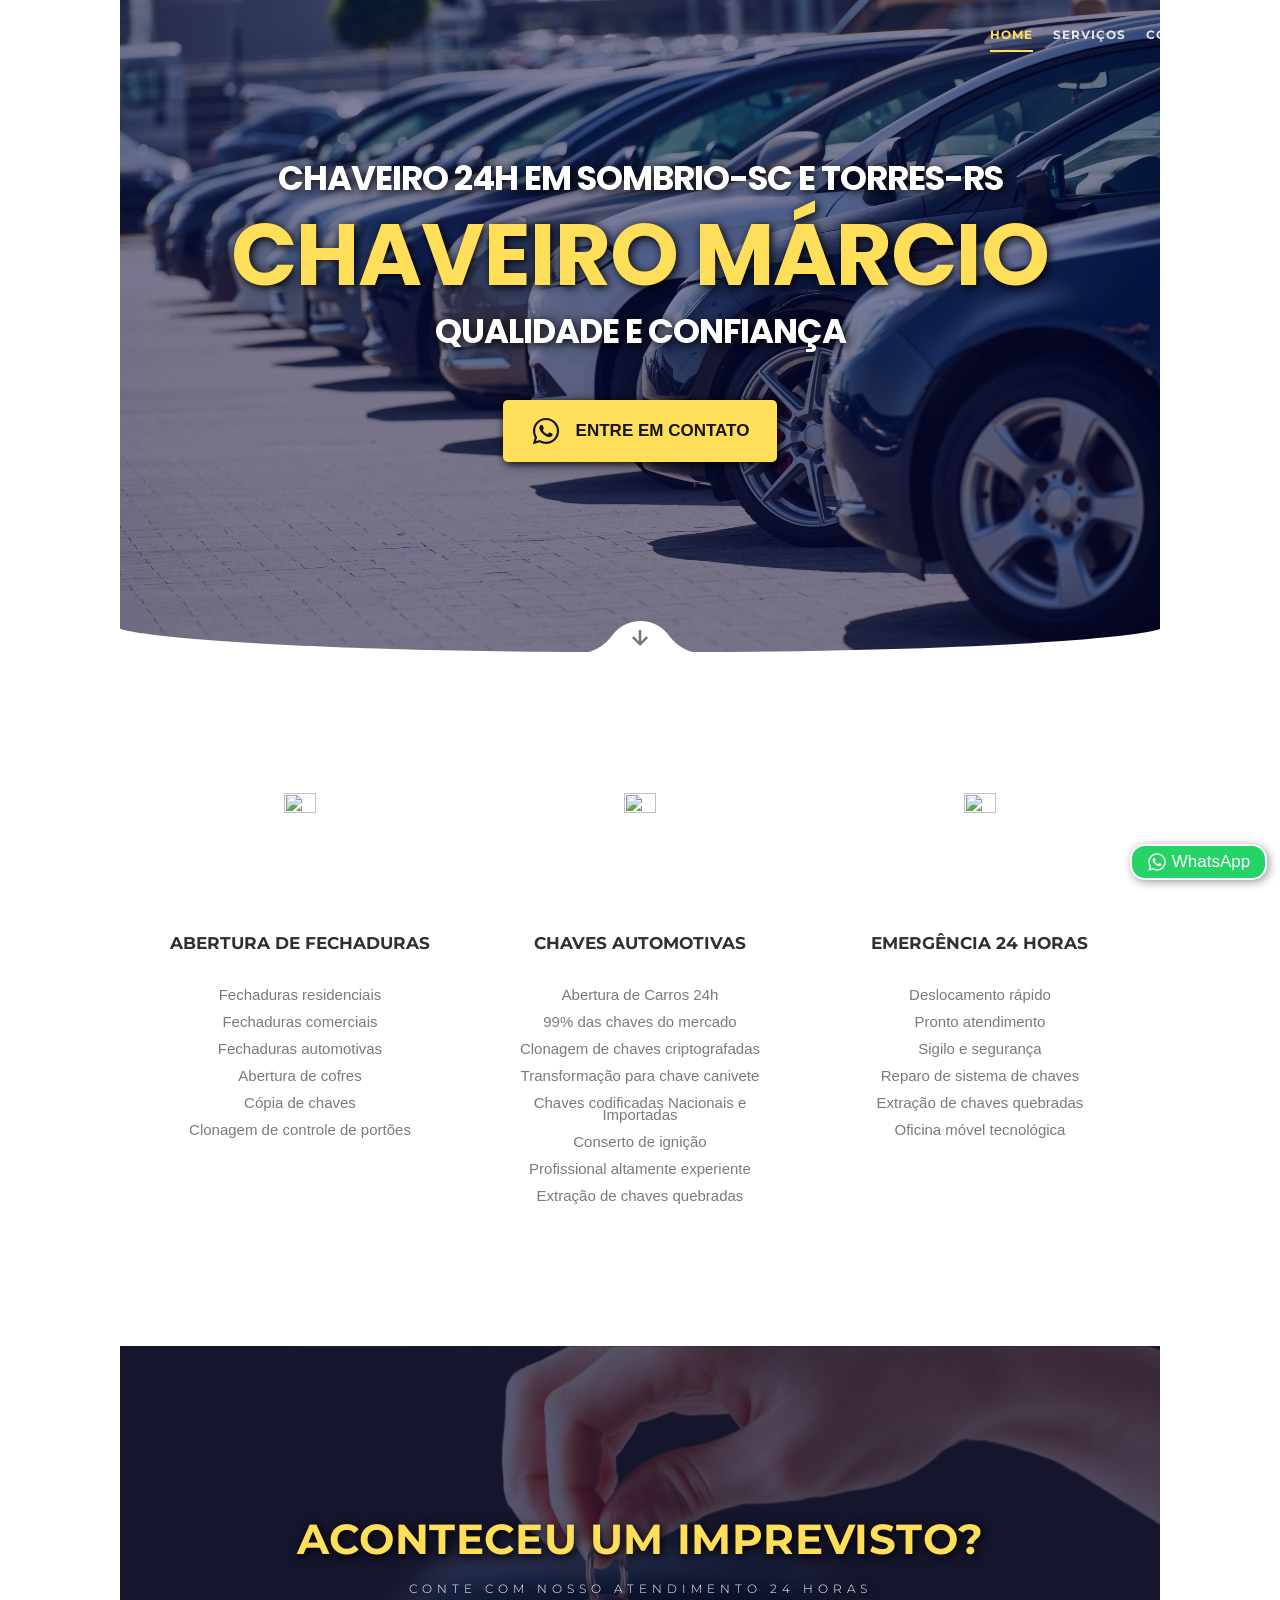
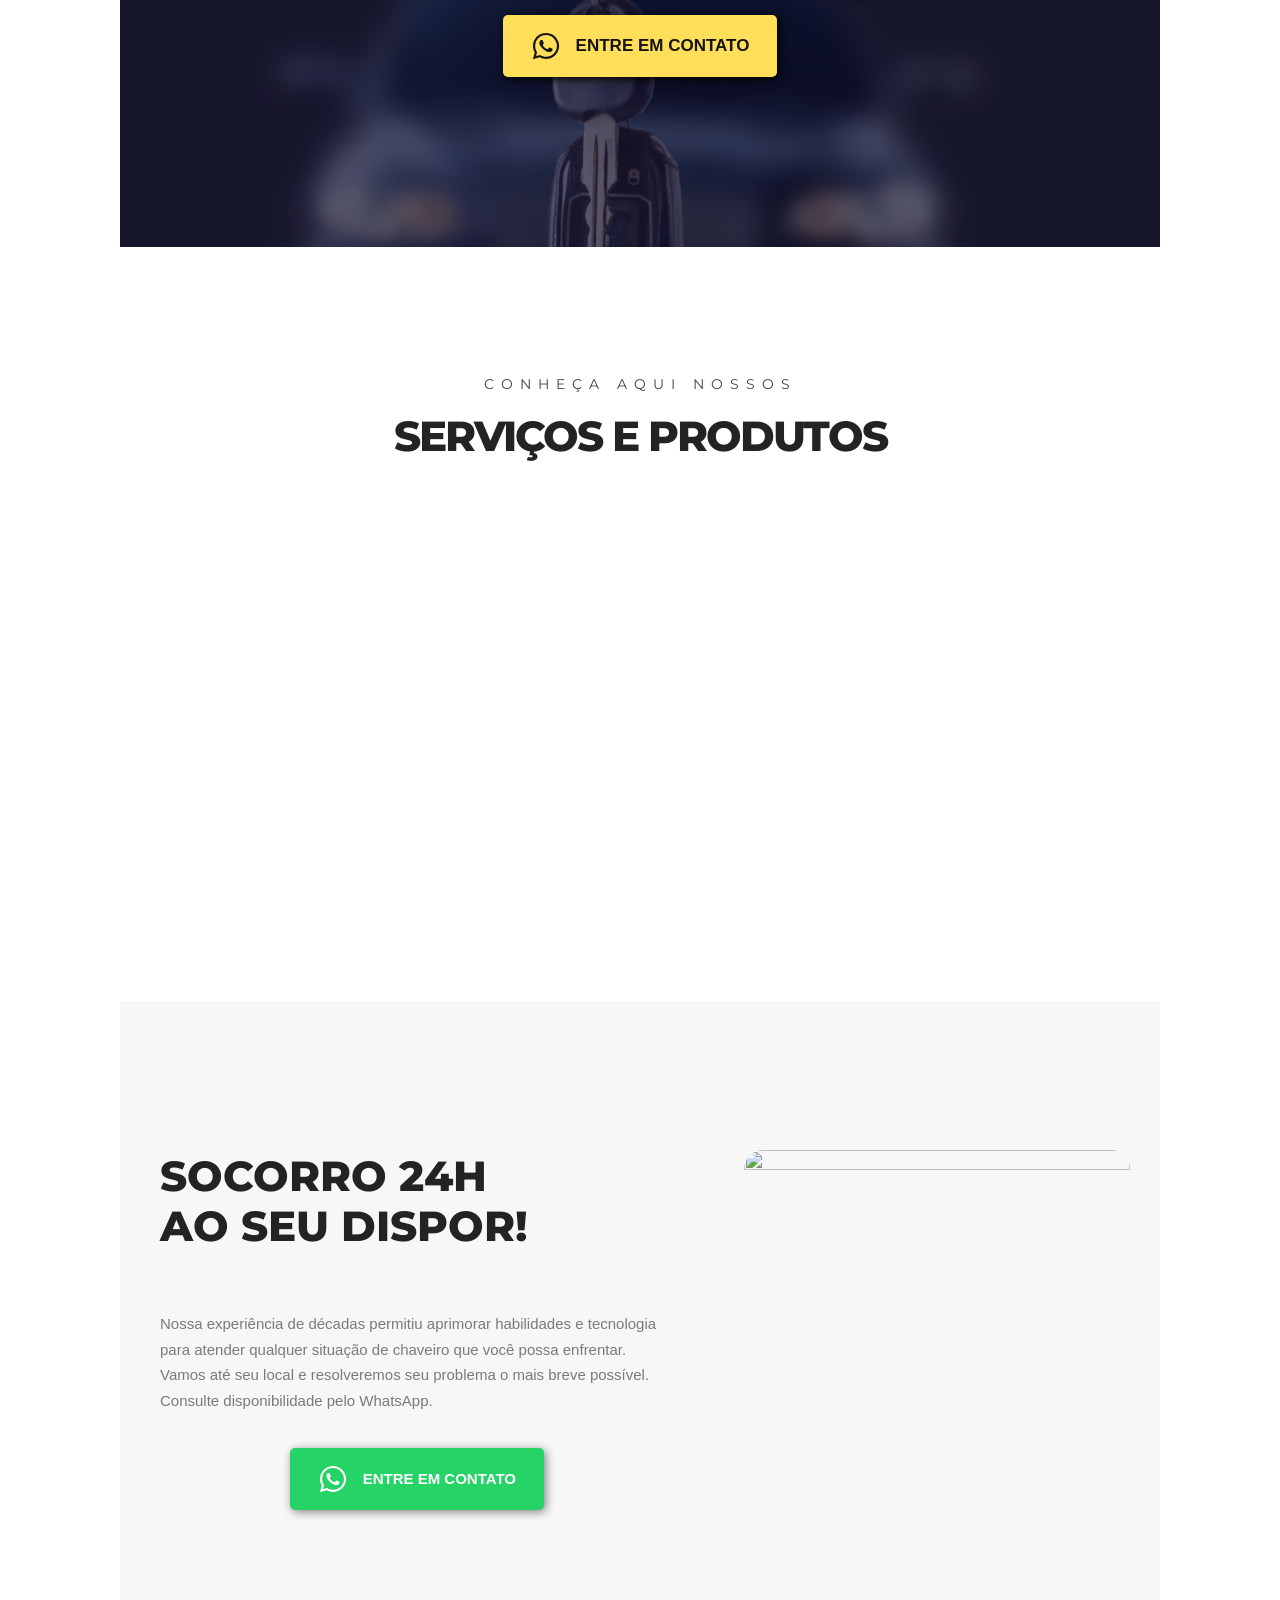
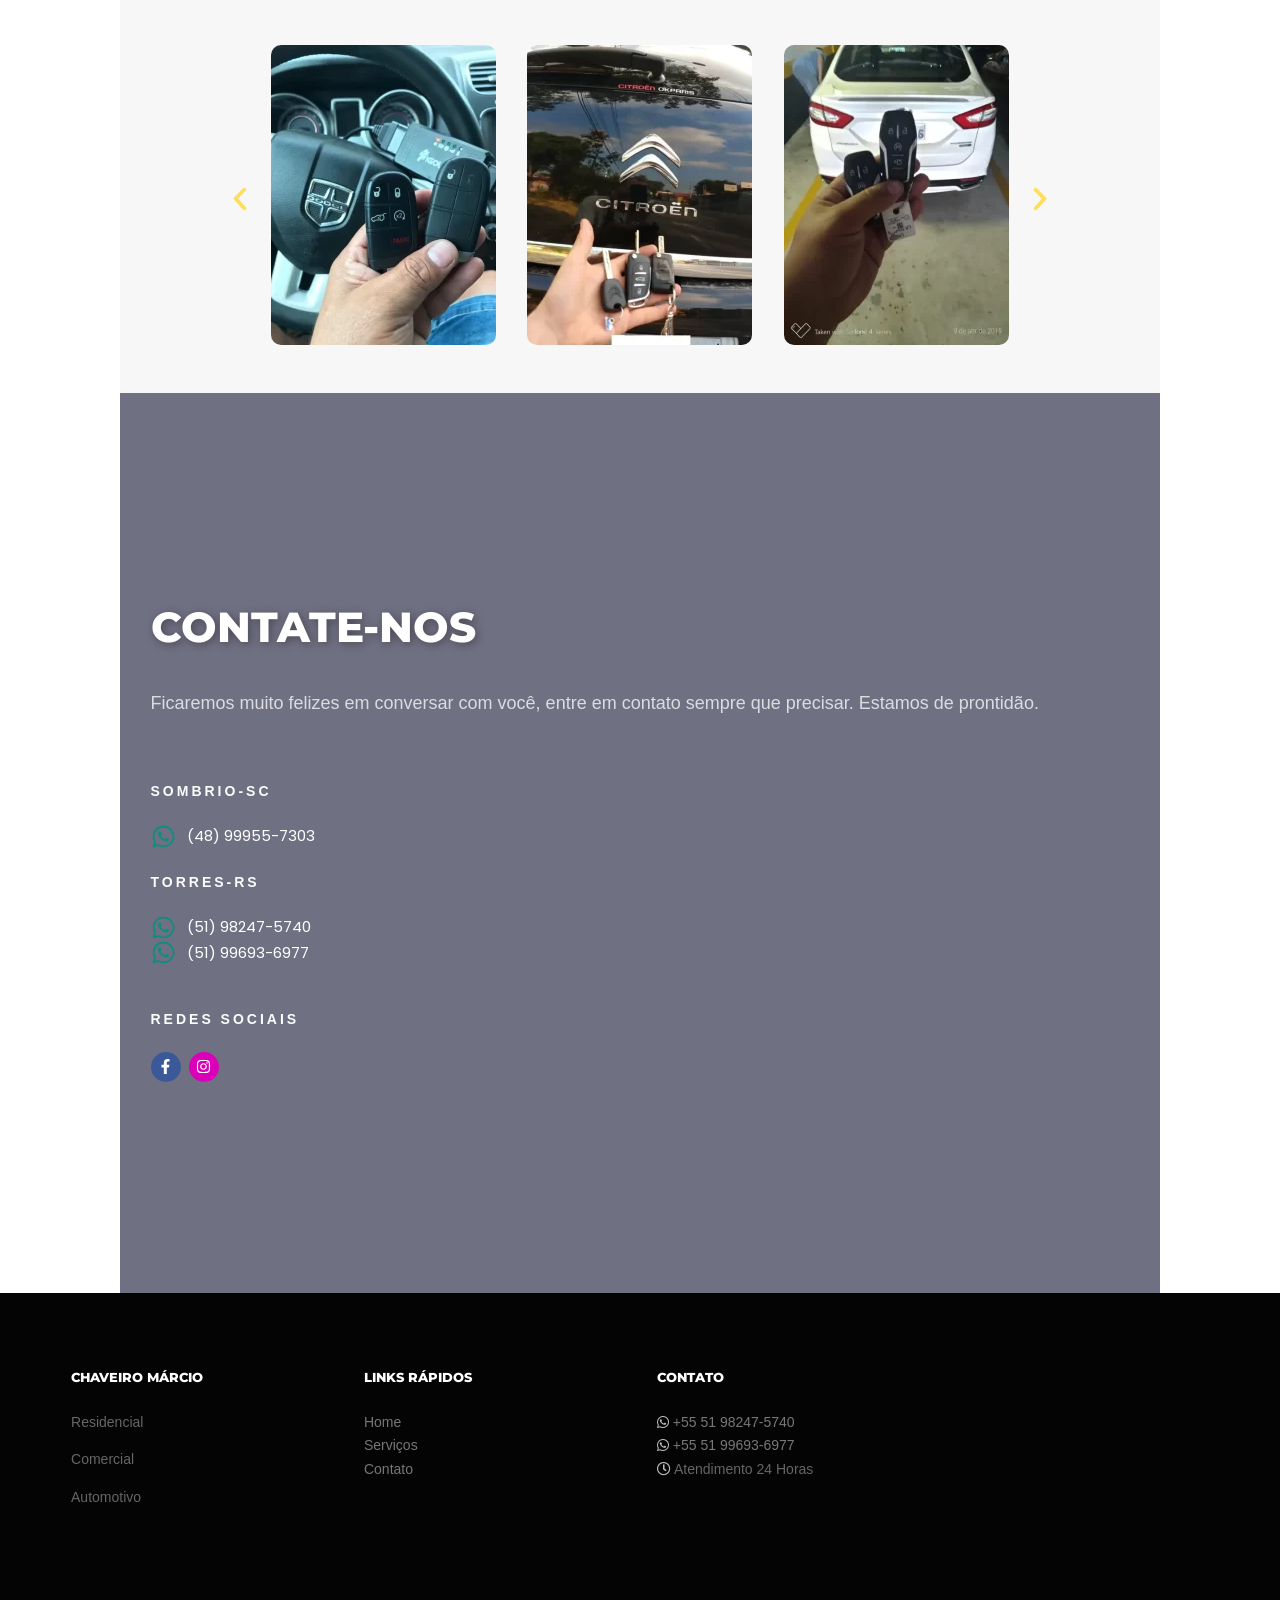
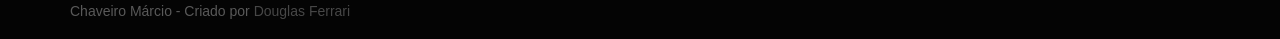
==== commit 212e6a43: "Update index.html" ====
--- a/index.html
+++ b/index.html
@@ -72,7 +72,12 @@
 </style>
 <link rel='stylesheet' id='searchwp-forms-css' href='wp-content/plugins/searchwp-live-ajax-search/assets/styles/frontend/search-forms.min10f0.css?ver=1.8.6' type='text/css' media='all' />
 <link rel='stylesheet' id='elementor-frontend-css' href='wp-content/plugins/elementor/assets/css/frontend.min37de.css?ver=3.33.4' type='text/css' media='all' />
-
+<style id='elementor-frontend-inline-css' type='text/css'>
+.elementor-kit-12124{--e-global-color-primary:#303030;--e-global-color-secondary:#54595F;--e-global-color-text:#7A7A7A;--e-global-color-accent:#3AA362;--e-global-color-78f7b504:#6EC1E4;--e-global-color-21ccb5e9:#61CE70;--e-global-color-554885f3:#4054B2;--e-global-color-43062c89:#23A455;--e-global-color-3336be2a:#000;--e-global-color-124d130:#FFF;--e-global-typography-primary-font-weight:bold;--e-global-typography-secondary-font-weight:bold;--e-global-typography-accent-font-weight:normal;}.elementor-section.elementor-section-boxed > .elementor-container{max-width:1140px;}.e-con{--container-max-width:1140px;}.elementor-widget:not(:last-child){margin-block-end:20px;}.elementor-element{--widgets-spacing:20px 20px;--widgets-spacing-row:20px;--widgets-spacing-column:20px;}{}h1.entry-title{display:var(--page-title-display);}@media(max-width:1024px){.elementor-section.elementor-section-boxed > .elementor-container{max-width:1024px;}.e-con{--container-max-width:1024px;}}@media(max-width:767px){.elementor-section.elementor-section-boxed > .elementor-container{max-width:767px;}.e-con{--container-max-width:767px;}}
+.elementor-8754 .elementor-element.elementor-element-bcec401:not(.elementor-motion-effects-element-type-background), .elementor-8754 .elementor-element.elementor-element-bcec401 > .elementor-motion-effects-container > .elementor-motion-effects-layer{background-color:#050541;}.elementor-8754 .elementor-element.elementor-element-bcec401 > .elementor-background-overlay{background-color:#0000FF;background-image:url("wp-content/uploads/2024/11/download-1.jpg");background-position:0px 0px;background-repeat:no-repeat;background-size:cover;opacity:0.49;transition:background 0.3s, border-radius 0.3s, opacity 0.3s;}.elementor-8754 .elementor-element.elementor-element-bcec401 > .elementor-container{max-width:863px;}.elementor-8754 .elementor-element.elementor-element-bcec401{transition:background 0.3s, border 0.3s, border-radius 0.3s, box-shadow 0.3s;padding:140px 0px 120px 0px;}.elementor-8754 .elementor-element.elementor-element-bcec401 > .elementor-shape-bottom svg{height:25px;}.elementor-8754 .elementor-element.elementor-element-52a7eaf > .elementor-element-populated{margin:0px 0px 50px 0px;--e-column-margin-right:0px;--e-column-margin-left:0px;}.elementor-8754 .elementor-element.elementor-element-224080a > .elementor-container{max-width:942px;}.elementor-8754 .elementor-element.elementor-element-224080a{padding:0px 0px 0px 0px;}.elementor-widget-heading .elementor-heading-title{font-weight:var( --e-global-typography-primary-font-weight );color:var( --e-global-color-primary );}.elementor-8754 .elementor-element.elementor-element-83e9369 > .elementor-widget-container{margin:0px 0px 0px 0px;padding:0px 0px 0px 0px;}.elementor-8754 .elementor-element.elementor-element-83e9369{text-align:center;}.elementor-8754 .elementor-element.elementor-element-83e9369 .elementor-heading-title{font-family:"Poppins", Sans-serif;font-size:34px;font-weight:700;text-transform:uppercase;line-height:1.1em;letter-spacing:-1px;text-shadow:2px 2px 10px #000000;color:#FFFFFF;}.elementor-8754 .elementor-element.elementor-element-baff303 > .elementor-widget-container{margin:-10px 0px -10px 0px;padding:0px 0px 0px 0px;}.elementor-8754 .elementor-element.elementor-element-baff303{text-align:center;}.elementor-8754 .elementor-element.elementor-element-baff303 .elementor-heading-title{font-family:"Poppins", Sans-serif;font-size:87px;font-weight:700;text-transform:uppercase;line-height:1.1em;letter-spacing:-1px;text-shadow:2px 2px 10px #000000;color:#FFDE59;}.elementor-8754 .elementor-element.elementor-element-5e688d3 > .elementor-widget-container{margin:0px 0px 0px 0px;padding:0px 0px 0px 0px;}.elementor-8754 .elementor-element.elementor-element-5e688d3{text-align:center;}.elementor-8754 .elementor-element.elementor-element-5e688d3 .elementor-heading-title{font-family:"Poppins", Sans-serif;font-size:34px;font-weight:700;text-transform:uppercase;line-height:1.1em;letter-spacing:-1px;-webkit-text-stroke-color:#000;stroke:#000;text-shadow:2px 2px 10px #000000;color:#FFFFFF;}.elementor-8754 .elementor-element.elementor-element-3a2a2a4{--spacer-size:10px;}.elementor-widget-premium-addon-modal-box .premium-modal-trigger-btn, .elementor-widget-premium-addon-modal-box .premium-modal-trigger-text{font-weight:var( --e-global-typography-primary-font-weight );color:var( --e-global-color-secondary );}.elementor-widget-premium-addon-modal-box .premium-modal-trigger-btn i{color:var( --e-global-color-secondary );}.elementor-widget-premium-addon-modal-box .premium-modal-trigger-btn svg:not(.premium-btn-svg), .elementor-widget-premium-addon-modal-box .premium-modal-trigger-btn svg:not(.premium-btn-svg) *{fill:var( --e-global-color-secondary );}.elementor-widget-premium-addon-modal-box .premium-modal-trigger-btn svg:not(.premium-btn-svg) *{stroke:var( --e-global-color-accent );}.elementor-widget-premium-addon-modal-box .premium-modal-trigger-btn, .elementor-widget-premium-addon-modal-box .premium-button-style2-shutinhor:before, .elementor-widget-premium-addon-modal-box .premium-button-style2-shutinver:before, .elementor-widget-premium-addon-modal-box .premium-button-style5-radialin:before, .elementor-widget-premium-addon-modal-box .premium-button-style5-rectin:before{background-color:var( --e-global-color-primary );}.elementor-widget-premium-addon-modal-box .premium-modal-trigger-btn:hover, .elementor-widget-premium-addon-modal-box .premium-modal-trigger-text:hover, .elementor-widget-premium-addon-modal-box .premium-button-line6::after{color:var( --e-global-color-primary );}.elementor-widget-premium-addon-modal-box .premium-modal-trigger-btn:hover i{color:var( --e-global-color-primary );}.elementor-widget-premium-addon-modal-box .premium-modal-trigger-btn:hover svg:not(.premium-btn-svg), .elementor-widget-premium-addon-modal-box .premium-modal-trigger-btn:hover svg:not(.premium-btn-svg) *{fill:var( --e-global-color-primary );}.elementor-widget-premium-addon-modal-box .premium-modal-trigger-btn:hover svg:not(.premium-btn-svg) *{stroke:var( --e-global-color-accent );}.elementor-widget-premium-addon-modal-box .premium-btn-svg{stroke:var( --e-global-color-secondary );}.elementor-widget-premium-addon-modal-box .premium-button-line2::before,  .elementor-widget-premium-addon-modal-box .premium-button-line4::before, .elementor-widget-premium-addon-modal-box .premium-button-line5::before, .elementor-widget-premium-addon-modal-box .premium-button-line5::after, .elementor-widget-premium-addon-modal-box .premium-button-line6::before, .elementor-widget-premium-addon-modal-box .premium-button-line7::before{background-color:var( --e-global-color-secondary );}.elementor-widget-premium-addon-modal-box .premium-button-style7 .premium-button-text-icon-wrapper:before{background-color:var( --e-global-color-secondary );}.elementor-widget-premium-addon-modal-box .premium-button-style7 .premium-button-text-icon-wrapper:after{background-color:var( --e-global-color-text );}.elementor-widget-premium-addon-modal-box .premium-button-none:hover, .elementor-widget-premium-addon-modal-box .premium-button-style8:hover, .elementor-widget-premium-addon-modal-box .premium-button-style1:before, .elementor-widget-premium-addon-modal-box .premium-button-style2-shutouthor:before, .elementor-widget-premium-addon-modal-box .premium-button-style2-shutoutver:before, .elementor-widget-premium-addon-modal-box .premium-button-style2-shutinhor, .elementor-widget-premium-addon-modal-box .premium-button-style2-shutinver, .elementor-widget-premium-addon-modal-box .premium-button-style2-dshutinhor:before, .elementor-widget-premium-addon-modal-box .premium-button-style2-dshutinver:before, .elementor-widget-premium-addon-modal-box .premium-button-style2-scshutouthor:before, .elementor-widget-premium-addon-modal-box .premium-button-style2-scshutoutver:before, .elementor-widget-premium-addon-modal-box .premium-button-style5-radialin, .elementor-widget-premium-addon-modal-box .premium-button-style5-radialout:before, .elementor-widget-premium-addon-modal-box .premium-button-style5-rectin, .elementor-widget-premium-addon-modal-box .premium-button-style5-rectout:before, .elementor-widget-premium-addon-modal-box .premium-button-style6-bg, .elementor-widget-premium-addon-modal-box .premium-button-style6:before{background:var( --e-global-color-text );}.elementor-widget-premium-addon-modal-box .premium-modal-box-modal-title{font-weight:var( --e-global-typography-primary-font-weight );}.elementor-widget-premium-addon-modal-box .premium-modal-box-modal-lower-close{font-weight:var( --e-global-typography-primary-font-weight );color:var( --e-global-color-secondary );background-color:var( --e-global-color-primary );}.elementor-widget-premium-addon-modal-box .premium-modal-box-modal-lower-close:hover{color:var( --e-global-color-primary );background-color:var( --e-global-color-secondary );}.elementor-8754 .elementor-element.elementor-element-bd550ca > .elementor-widget-container{padding:0% 1% 0% 0%;}body:not(.rtl) .elementor-8754 .elementor-element.elementor-element-bd550ca{right:0%;}body.rtl .elementor-8754 .elementor-element.elementor-element-bd550ca{left:0%;}.elementor-8754 .elementor-element.elementor-element-bd550ca{bottom:0%;z-index:999999;}.elementor-8754 .elementor-element.elementor-element-bd550ca .premium-modal-trigger-btn i{font-size:20px;color:#FFFFFF;}.elementor-8754 .elementor-element.elementor-element-bd550ca .premium-modal-trigger-btn svg{width:20px !important;height:20px !important;}.elementor-8754 .elementor-element.elementor-element-bd550ca .premium-modal-trigger-btn i, .elementor-8754 .elementor-element.elementor-element-bd550ca .premium-modal-trigger-btn svg{margin-right:5px;}.elementor-8754 .elementor-element.elementor-element-bd550ca .premium-modal-trigger-container{text-align:right;}.elementor-8754 .elementor-element.elementor-element-bd550ca .premium-modal-trigger-btn, .elementor-8754 .elementor-element.elementor-element-bd550ca .premium-modal-trigger-text{font-size:17px;font-weight:500;color:#FFFFFF;}.elementor-8754 .elementor-element.elementor-element-bd550ca .premium-modal-trigger-btn svg:not(.premium-btn-svg), .elementor-8754 .elementor-element.elementor-element-bd550ca .premium-modal-trigger-btn svg:not(.premium-btn-svg) *{fill:#FFFFFF;}.elementor-8754 .elementor-element.elementor-element-bd550ca .premium-modal-trigger-btn, .elementor-8754 .elementor-element.elementor-element-bd550ca .premium-button-style2-shutinhor:before, .elementor-8754 .elementor-element.elementor-element-bd550ca .premium-button-style2-shutinver:before, .elementor-8754 .elementor-element.elementor-element-bd550ca .premium-button-style5-radialin:before, .elementor-8754 .elementor-element.elementor-element-bd550ca .premium-button-style5-rectin:before{background-color:#25D366;}.elementor-8754 .elementor-element.elementor-element-bd550ca .premium-modal-trigger-btn,.elementor-8754 .elementor-element.elementor-element-bd550ca .premium-modal-trigger-text, .elementor-8754 .elementor-element.elementor-element-bd550ca .premium-modal-trigger-img{border-style:solid;border-width:2px 2px 2px 2px;border-color:#FFFFFF;}.elementor-8754 .elementor-element.elementor-element-bd550ca .premium-modal-trigger-btn, .elementor-8754 .elementor-element.elementor-element-bd550ca .premium-modal-trigger-text, .elementor-8754 .elementor-element.elementor-element-bd550ca .premium-modal-trigger-img{border-radius:15px;}.elementor-8754 .elementor-element.elementor-element-bd550ca .premium-modal-trigger-btn, .elementor-8754 .elementor-element.elementor-element-bd550ca .premium-modal-trigger-img{box-shadow:2px 2px 10px 0px rgba(0, 0, 0, 0.4);}.elementor-8754 .elementor-element.elementor-element-bd550ca .premium-modal-trigger-btn:hover, .elementor-8754 .elementor-element.elementor-element-bd550ca .premium-modal-trigger-text:hover, .elementor-8754 .elementor-element.elementor-element-bd550ca .premium-button-line6::after{color:#FFFFFF;}.elementor-8754 .elementor-element.elementor-element-bd550ca .premium-modal-trigger-btn:hover i{color:#FFFFFF;}.elementor-8754 .elementor-element.elementor-element-bd550ca .premium-modal-trigger-btn:hover svg:not(.premium-btn-svg), .elementor-8754 .elementor-element.elementor-element-bd550ca .premium-modal-trigger-btn:hover svg:not(.premium-btn-svg) *{fill:#FFFFFF;}.elementor-8754 .elementor-element.elementor-element-bd550ca .premium-button-none:hover, .elementor-8754 .elementor-element.elementor-element-bd550ca .premium-button-style8:hover, .elementor-8754 .elementor-element.elementor-element-bd550ca .premium-button-style1:before, .elementor-8754 .elementor-element.elementor-element-bd550ca .premium-button-style2-shutouthor:before, .elementor-8754 .elementor-element.elementor-element-bd550ca .premium-button-style2-shutoutver:before, .elementor-8754 .elementor-element.elementor-element-bd550ca .premium-button-style2-shutinhor, .elementor-8754 .elementor-element.elementor-element-bd550ca .premium-button-style2-shutinver, .elementor-8754 .elementor-element.elementor-element-bd550ca .premium-button-style2-dshutinhor:before, .elementor-8754 .elementor-element.elementor-element-bd550ca .premium-button-style2-dshutinver:before, .elementor-8754 .elementor-element.elementor-element-bd550ca .premium-button-style2-scshutouthor:before, .elementor-8754 .elementor-element.elementor-element-bd550ca .premium-button-style2-scshutoutver:before, .elementor-8754 .elementor-element.elementor-element-bd550ca .premium-button-style5-radialin, .elementor-8754 .elementor-element.elementor-element-bd550ca .premium-button-style5-radialout:before, .elementor-8754 .elementor-element.elementor-element-bd550ca .premium-button-style5-rectin, .elementor-8754 .elementor-element.elementor-element-bd550ca .premium-button-style5-rectout:before, .elementor-8754 .elementor-element.elementor-element-bd550ca .premium-button-style6-bg, .elementor-8754 .elementor-element.elementor-element-bd550ca .premium-button-style6:before{background:var( --e-global-color-accent );}.elementor-8754 .elementor-element.elementor-element-bd550ca .premium-modal-trigger-btn, .elementor-8754 .elementor-element.elementor-element-bd550ca .premium-modal-trigger-text, .elementor-8754 .elementor-element.elementor-element-bd550ca .premium-button-line6::after{padding:6px 15px 6px 15px;}.elementor-8754 .elementor-element.elementor-element-bd550ca .premium-modal-box-modal-dialog{width:290px;overflow:auto;border-style:solid;border-color:var( --e-global-color-21ccb5e9 );box-shadow:2px 2px 10px 0px #000000;}.elementor-8754 .elementor-element.elementor-element-e4182bc > .elementor-container{max-width:797px;}.elementor-8754 .elementor-element.elementor-element-d52757a .premium-modal-trigger-btn i, .elementor-8754 .elementor-element.elementor-element-d52757a .premium-modal-trigger-btn svg{margin-right:15px;}.elementor-8754 .elementor-element.elementor-element-d52757a .premium-modal-trigger-container{text-align:center;}.elementor-8754 .elementor-element.elementor-element-d52757a .premium-modal-trigger-btn, .elementor-8754 .elementor-element.elementor-element-d52757a .premium-modal-trigger-text{font-size:17px;font-weight:600;color:#151414;}.elementor-8754 .elementor-element.elementor-element-d52757a .premium-modal-trigger-btn i{color:#151514;}.elementor-8754 .elementor-element.elementor-element-d52757a .premium-modal-trigger-btn svg:not(.premium-btn-svg), .elementor-8754 .elementor-element.elementor-element-d52757a .premium-modal-trigger-btn svg:not(.premium-btn-svg) *{fill:#151514;}.elementor-8754 .elementor-element.elementor-element-d52757a .premium-modal-trigger-btn, .elementor-8754 .elementor-element.elementor-element-d52757a .premium-button-style2-shutinhor:before, .elementor-8754 .elementor-element.elementor-element-d52757a .premium-button-style2-shutinver:before, .elementor-8754 .elementor-element.elementor-element-d52757a .premium-button-style5-radialin:before, .elementor-8754 .elementor-element.elementor-element-d52757a .premium-button-style5-rectin:before{background-color:#FFDE59;}.elementor-8754 .elementor-element.elementor-element-d52757a .premium-modal-trigger-btn, .elementor-8754 .elementor-element.elementor-element-d52757a .premium-modal-trigger-text, .elementor-8754 .elementor-element.elementor-element-d52757a .premium-modal-trigger-img{border-radius:5px;}.elementor-8754 .elementor-element.elementor-element-d52757a .premium-modal-trigger-btn, .elementor-8754 .elementor-element.elementor-element-d52757a .premium-modal-trigger-img{box-shadow:2px 2px 10px 0px #000000;}.elementor-8754 .elementor-element.elementor-element-d52757a .premium-modal-trigger-btn:hover, .elementor-8754 .elementor-element.elementor-element-d52757a .premium-modal-trigger-text:hover, .elementor-8754 .elementor-element.elementor-element-d52757a .premium-button-line6::after{color:#151414;}.elementor-8754 .elementor-element.elementor-element-d52757a .premium-modal-trigger-btn:hover i{color:#151414;}.elementor-8754 .elementor-element.elementor-element-d52757a .premium-modal-trigger-btn:hover svg:not(.premium-btn-svg), .elementor-8754 .elementor-element.elementor-element-d52757a .premium-modal-trigger-btn:hover svg:not(.premium-btn-svg) *{fill:#151414;}.elementor-8754 .elementor-element.elementor-element-d52757a .premium-button-none:hover, .elementor-8754 .elementor-element.elementor-element-d52757a .premium-button-style8:hover, .elementor-8754 .elementor-element.elementor-element-d52757a .premium-button-style1:before, .elementor-8754 .elementor-element.elementor-element-d52757a .premium-button-style2-shutouthor:before, .elementor-8754 .elementor-element.elementor-element-d52757a .premium-button-style2-shutoutver:before, .elementor-8754 .elementor-element.elementor-element-d52757a .premium-button-style2-shutinhor, .elementor-8754 .elementor-element.elementor-element-d52757a .premium-button-style2-shutinver, .elementor-8754 .elementor-element.elementor-element-d52757a .premium-button-style2-dshutinhor:before, .elementor-8754 .elementor-element.elementor-element-d52757a .premium-button-style2-dshutinver:before, .elementor-8754 .elementor-element.elementor-element-d52757a .premium-button-style2-scshutouthor:before, .elementor-8754 .elementor-element.elementor-element-d52757a .premium-button-style2-scshutoutver:before, .elementor-8754 .elementor-element.elementor-element-d52757a .premium-button-style5-radialin, .elementor-8754 .elementor-element.elementor-element-d52757a .premium-button-style5-radialout:before, .elementor-8754 .elementor-element.elementor-element-d52757a .premium-button-style5-rectin, .elementor-8754 .elementor-element.elementor-element-d52757a .premium-button-style5-rectout:before, .elementor-8754 .elementor-element.elementor-element-d52757a .premium-button-style6-bg, .elementor-8754 .elementor-element.elementor-element-d52757a .premium-button-style6:before{background:#97822C;}.elementor-8754 .elementor-element.elementor-element-d52757a .premium-modal-trigger-btn:hover, .elementor-8754 .elementor-element.elementor-element-d52757a .premium-modal-trigger-text:hover, .elementor-8754 .elementor-element.elementor-element-d52757a .premium-modal-trigger-img:hover{box-shadow:2px 2px 10px 0px #000000;}.elementor-8754 .elementor-element.elementor-element-d52757a .premium-modal-box-modal-dialog{width:290px;overflow:auto;box-shadow:2px 2px 10px 0px #000000;}.elementor-widget-image .widget-image-caption{color:var( --e-global-color-text );}.elementor-8754 .elementor-element.elementor-element-cd854f3 > .elementor-widget-container{margin:-35px 0px 0px 0px;}.elementor-8754 .elementor-element.elementor-element-ccac4cc > .elementor-container{max-width:1600px;}.elementor-8754 .elementor-element.elementor-element-ccac4cc{padding:110px 0px 110px 0px;}.elementor-8754 .elementor-element.elementor-element-9a171dc > .elementor-element-populated{padding:20px 40px 9px 40px;}.elementor-8754 .elementor-element.elementor-element-f23e910 > .elementor-widget-container{margin:0px 0px 30px 0px;}.elementor-8754 .elementor-element.elementor-element-f23e910 img{width:35%;max-width:35%;opacity:1;}.elementor-8754 .elementor-element.elementor-element-8b838cb{text-align:center;}.elementor-8754 .elementor-element.elementor-element-8b838cb .elementor-heading-title{font-size:17px;text-transform:uppercase;}.elementor-widget-text-editor{color:var( --e-global-color-text );}.elementor-widget-text-editor.elementor-drop-cap-view-stacked .elementor-drop-cap{background-color:var( --e-global-color-primary );}.elementor-widget-text-editor.elementor-drop-cap-view-framed .elementor-drop-cap, .elementor-widget-text-editor.elementor-drop-cap-view-default .elementor-drop-cap{color:var( --e-global-color-primary );border-color:var( --e-global-color-primary );}.elementor-8754 .elementor-element.elementor-element-73e8638{text-align:center;line-height:12px;}.elementor-8754 .elementor-element.elementor-element-efcb91e > .elementor-element-populated{padding:20px 40px 9px 40px;}.elementor-8754 .elementor-element.elementor-element-f48a6fc > .elementor-widget-container{margin:0px 0px 30px 0px;}.elementor-8754 .elementor-element.elementor-element-f48a6fc img{width:35%;max-width:35%;opacity:1;}.elementor-8754 .elementor-element.elementor-element-da92b6a{text-align:center;}.elementor-8754 .elementor-element.elementor-element-da92b6a .elementor-heading-title{font-size:17px;text-transform:uppercase;}.elementor-8754 .elementor-element.elementor-element-8c3f8c4{text-align:center;line-height:12px;}.elementor-8754 .elementor-element.elementor-element-8089028 > .elementor-element-populated{padding:20px 40px 9px 40px;}.elementor-8754 .elementor-element.elementor-element-5d6c96a > .elementor-widget-container{margin:0px 0px 30px 0px;}.elementor-8754 .elementor-element.elementor-element-5d6c96a img{width:35%;max-width:35%;opacity:1;}.elementor-8754 .elementor-element.elementor-element-57df56d{text-align:center;}.elementor-8754 .elementor-element.elementor-element-57df56d .elementor-heading-title{font-size:17px;text-transform:uppercase;}.elementor-8754 .elementor-element.elementor-element-7eb895f{text-align:center;line-height:12px;}.elementor-8754 .elementor-element.elementor-element-06a201e:not(.elementor-motion-effects-element-type-background), .elementor-8754 .elementor-element.elementor-element-06a201e > .elementor-motion-effects-container > .elementor-motion-effects-layer{background-color:#111131;background-image:url("wp-content/uploads/2024/01/Design-sem-nome.png");background-position:bottom center;background-size:cover;}.elementor-8754 .elementor-element.elementor-element-06a201e > .elementor-background-overlay{background-color:#111131;opacity:0.7;transition:background 0.3s, border-radius 0.3s, opacity 0.3s;}.elementor-8754 .elementor-element.elementor-element-06a201e > .elementor-container{max-width:955px;}.elementor-8754 .elementor-element.elementor-element-06a201e{transition:background 0.3s, border 0.3s, border-radius 0.3s, box-shadow 0.3s;padding:160px 0px 160px 0px;}.elementor-8754 .elementor-element.elementor-element-3e707a4{text-align:center;}.elementor-8754 .elementor-element.elementor-element-3e707a4 .elementor-heading-title{font-size:42px;font-weight:bold;text-transform:uppercase;line-height:1.1em;letter-spacing:0.6px;text-shadow:2px 2px 10px #000000;color:#FFDE59;}.elementor-8754 .elementor-element.elementor-element-6f634fd{text-align:center;}.elementor-8754 .elementor-element.elementor-element-6f634fd .elementor-heading-title{font-size:12px;font-weight:300;text-transform:uppercase;line-height:1.1em;letter-spacing:5px;text-shadow:2px 2px 10px #000000;color:#ffffff;}.elementor-8754 .elementor-element.elementor-element-a333d47 .premium-modal-trigger-btn i, .elementor-8754 .elementor-element.elementor-element-a333d47 .premium-modal-trigger-btn svg{margin-right:15px;}.elementor-8754 .elementor-element.elementor-element-a333d47 .premium-modal-trigger-container{text-align:center;}.elementor-8754 .elementor-element.elementor-element-a333d47 .premium-modal-trigger-btn, .elementor-8754 .elementor-element.elementor-element-a333d47 .premium-modal-trigger-text{font-size:17px;font-weight:600;color:#151414;}.elementor-8754 .elementor-element.elementor-element-a333d47 .premium-modal-trigger-btn i{color:#151514;}.elementor-8754 .elementor-element.elementor-element-a333d47 .premium-modal-trigger-btn svg:not(.premium-btn-svg), .elementor-8754 .elementor-element.elementor-element-a333d47 .premium-modal-trigger-btn svg:not(.premium-btn-svg) *{fill:#151514;}.elementor-8754 .elementor-element.elementor-element-a333d47 .premium-modal-trigger-btn, .elementor-8754 .elementor-element.elementor-element-a333d47 .premium-button-style2-shutinhor:before, .elementor-8754 .elementor-element.elementor-element-a333d47 .premium-button-style2-shutinver:before, .elementor-8754 .elementor-element.elementor-element-a333d47 .premium-button-style5-radialin:before, .elementor-8754 .elementor-element.elementor-element-a333d47 .premium-button-style5-rectin:before{background-color:#FFDE59;}.elementor-8754 .elementor-element.elementor-element-a333d47 .premium-modal-trigger-btn, .elementor-8754 .elementor-element.elementor-element-a333d47 .premium-modal-trigger-text, .elementor-8754 .elementor-element.elementor-element-a333d47 .premium-modal-trigger-img{border-radius:5px;}.elementor-8754 .elementor-element.elementor-element-a333d47 .premium-modal-trigger-btn, .elementor-8754 .elementor-element.elementor-element-a333d47 .premium-modal-trigger-img{box-shadow:2px 2px 10px 0px #000000;}.elementor-8754 .elementor-element.elementor-element-a333d47 .premium-modal-trigger-btn:hover, .elementor-8754 .elementor-element.elementor-element-a333d47 .premium-modal-trigger-text:hover, .elementor-8754 .elementor-element.elementor-element-a333d47 .premium-button-line6::after{color:#151414;}.elementor-8754 .elementor-element.elementor-element-a333d47 .premium-modal-trigger-btn:hover i{color:#151414;}.elementor-8754 .elementor-element.elementor-element-a333d47 .premium-modal-trigger-btn:hover svg:not(.premium-btn-svg), .elementor-8754 .elementor-element.elementor-element-a333d47 .premium-modal-trigger-btn:hover svg:not(.premium-btn-svg) *{fill:#151414;}.elementor-8754 .elementor-element.elementor-element-a333d47 .premium-button-none:hover, .elementor-8754 .elementor-element.elementor-element-a333d47 .premium-button-style8:hover, .elementor-8754 .elementor-element.elementor-element-a333d47 .premium-button-style1:before, .elementor-8754 .elementor-element.elementor-element-a333d47 .premium-button-style2-shutouthor:before, .elementor-8754 .elementor-element.elementor-element-a333d47 .premium-button-style2-shutoutver:before, .elementor-8754 .elementor-element.elementor-element-a333d47 .premium-button-style2-shutinhor, .elementor-8754 .elementor-element.elementor-element-a333d47 .premium-button-style2-shutinver, .elementor-8754 .elementor-element.elementor-element-a333d47 .premium-button-style2-dshutinhor:before, .elementor-8754 .elementor-element.elementor-element-a333d47 .premium-button-style2-dshutinver:before, .elementor-8754 .elementor-element.elementor-element-a333d47 .premium-button-style2-scshutouthor:before, .elementor-8754 .elementor-element.elementor-element-a333d47 .premium-button-style2-scshutoutver:before, .elementor-8754 .elementor-element.elementor-element-a333d47 .premium-button-style5-radialin, .elementor-8754 .elementor-element.elementor-element-a333d47 .premium-button-style5-radialout:before, .elementor-8754 .elementor-element.elementor-element-a333d47 .premium-button-style5-rectin, .elementor-8754 .elementor-element.elementor-element-a333d47 .premium-button-style5-rectout:before, .elementor-8754 .elementor-element.elementor-element-a333d47 .premium-button-style6-bg, .elementor-8754 .elementor-element.elementor-element-a333d47 .premium-button-style6:before{background:#97822C;}.elementor-8754 .elementor-element.elementor-element-a333d47 .premium-modal-trigger-btn:hover, .elementor-8754 .elementor-element.elementor-element-a333d47 .premium-modal-trigger-text:hover, .elementor-8754 .elementor-element.elementor-element-a333d47 .premium-modal-trigger-img:hover{box-shadow:2px 2px 10px 0px #000000;}.elementor-8754 .elementor-element.elementor-element-a333d47 .premium-modal-box-modal-dialog{width:290px;overflow:auto;box-shadow:2px 2px 10px 0px #000000;}.elementor-8754 .elementor-element.elementor-element-633a1b2 > .elementor-container > .elementor-column > .elementor-widget-wrap{align-content:center;align-items:center;}.elementor-8754 .elementor-element.elementor-element-633a1b2 > .elementor-container{max-width:1600px;}.elementor-8754 .elementor-element.elementor-element-633a1b2{padding:110px 0px 110px 0px;}.elementor-8754 .elementor-element.elementor-element-121ca2f > .elementor-container{max-width:867px;}.elementor-8754 .elementor-element.elementor-element-121ca2f{padding:0px 0px 20px 0px;}.elementor-8754 .elementor-element.elementor-element-b7b4b75{text-align:center;}.elementor-8754 .elementor-element.elementor-element-b7b4b75 .elementor-heading-title{font-size:14px;font-weight:400;letter-spacing:7px;color:#444444;}.elementor-8754 .elementor-element.elementor-element-5da9880{text-align:center;}.elementor-8754 .elementor-element.elementor-element-5da9880 .elementor-heading-title{font-size:42px;font-weight:800;text-transform:uppercase;line-height:1.1em;letter-spacing:-2px;color:#232323;}.elementor-8754 .elementor-element.elementor-element-afae842 > .elementor-container > .elementor-column > .elementor-widget-wrap{align-content:center;align-items:center;}.elementor-8754 .elementor-element.elementor-element-afae842 > .elementor-container{max-width:825px;}.elementor-widget-image-box .elementor-image-box-title{font-weight:var( --e-global-typography-primary-font-weight );color:var( --e-global-color-primary );}.elementor-widget-image-box:has(:hover) .elementor-image-box-title,
+					 .elementor-widget-image-box:has(:focus) .elementor-image-box-title{color:var( --e-global-color-primary );}.elementor-widget-image-box .elementor-image-box-description{color:var( --e-global-color-text );}.elementor-8754 .elementor-element.elementor-element-d7d1b35 > .elementor-widget-container{padding:0px 0px 20px 0px;}.elementor-8754 .elementor-element.elementor-element-d7d1b35.elementor-position-right .elementor-image-box-img{margin-left:16px;}.elementor-8754 .elementor-element.elementor-element-d7d1b35.elementor-position-left .elementor-image-box-img{margin-right:16px;}.elementor-8754 .elementor-element.elementor-element-d7d1b35.elementor-position-top .elementor-image-box-img{margin-bottom:16px;}.elementor-8754 .elementor-element.elementor-element-d7d1b35 .elementor-image-box-title{margin-bottom:12px;font-size:14px;letter-spacing:1px;}.elementor-8754 .elementor-element.elementor-element-d7d1b35 .elementor-image-box-wrapper .elementor-image-box-img{width:50%;}.elementor-8754 .elementor-element.elementor-element-d7d1b35 .elementor-image-box-img img{opacity:1;transition-duration:0.3s;}.elementor-8754 .elementor-element.elementor-element-d7d1b35 .elementor-image-box-description{color:#999999;}.elementor-8754 .elementor-element.elementor-element-f06106b > .elementor-widget-container{padding:0px 0px 20px 0px;}.elementor-8754 .elementor-element.elementor-element-f06106b.elementor-position-right .elementor-image-box-img{margin-left:16px;}.elementor-8754 .elementor-element.elementor-element-f06106b.elementor-position-left .elementor-image-box-img{margin-right:16px;}.elementor-8754 .elementor-element.elementor-element-f06106b.elementor-position-top .elementor-image-box-img{margin-bottom:16px;}.elementor-8754 .elementor-element.elementor-element-f06106b .elementor-image-box-title{margin-bottom:12px;font-size:14px;letter-spacing:1px;}.elementor-8754 .elementor-element.elementor-element-f06106b .elementor-image-box-wrapper .elementor-image-box-img{width:50%;}.elementor-8754 .elementor-element.elementor-element-f06106b .elementor-image-box-img img{opacity:1;transition-duration:0.3s;}.elementor-8754 .elementor-element.elementor-element-f06106b .elementor-image-box-description{color:#999999;}.elementor-8754 .elementor-element.elementor-element-5430feb > .elementor-widget-container{padding:0px 0px 20px 0px;}.elementor-8754 .elementor-element.elementor-element-5430feb.elementor-position-right .elementor-image-box-img{margin-left:16px;}.elementor-8754 .elementor-element.elementor-element-5430feb.elementor-position-left .elementor-image-box-img{margin-right:16px;}.elementor-8754 .elementor-element.elementor-element-5430feb.elementor-position-top .elementor-image-box-img{margin-bottom:16px;}.elementor-8754 .elementor-element.elementor-element-5430feb .elementor-image-box-title{margin-bottom:12px;font-size:14px;letter-spacing:1px;}.elementor-8754 .elementor-element.elementor-element-5430feb .elementor-image-box-wrapper .elementor-image-box-img{width:50%;}.elementor-8754 .elementor-element.elementor-element-5430feb .elementor-image-box-img img{opacity:1;transition-duration:0.3s;}.elementor-8754 .elementor-element.elementor-element-5430feb .elementor-image-box-description{color:#999999;}.elementor-8754 .elementor-element.elementor-element-f2bcf5f > .elementor-widget-container{padding:0px 0px 20px 0px;}.elementor-8754 .elementor-element.elementor-element-f2bcf5f.elementor-position-right .elementor-image-box-img{margin-left:16px;}.elementor-8754 .elementor-element.elementor-element-f2bcf5f.elementor-position-left .elementor-image-box-img{margin-right:16px;}.elementor-8754 .elementor-element.elementor-element-f2bcf5f.elementor-position-top .elementor-image-box-img{margin-bottom:16px;}.elementor-8754 .elementor-element.elementor-element-f2bcf5f .elementor-image-box-title{margin-bottom:13px;font-size:14px;letter-spacing:1px;}.elementor-8754 .elementor-element.elementor-element-f2bcf5f .elementor-image-box-wrapper .elementor-image-box-img{width:50%;}.elementor-8754 .elementor-element.elementor-element-f2bcf5f .elementor-image-box-img img{opacity:1;transition-duration:0.3s;}.elementor-8754 .elementor-element.elementor-element-f2bcf5f .elementor-image-box-description{color:#999999;}.elementor-8754 .elementor-element.elementor-element-95f2a2c > .elementor-widget-container{padding:0px 0px 20px 0px;}.elementor-8754 .elementor-element.elementor-element-95f2a2c.elementor-position-right .elementor-image-box-img{margin-left:16px;}.elementor-8754 .elementor-element.elementor-element-95f2a2c.elementor-position-left .elementor-image-box-img{margin-right:16px;}.elementor-8754 .elementor-element.elementor-element-95f2a2c.elementor-position-top .elementor-image-box-img{margin-bottom:16px;}.elementor-8754 .elementor-element.elementor-element-95f2a2c .elementor-image-box-title{margin-bottom:13px;font-size:15px;letter-spacing:1px;}.elementor-8754 .elementor-element.elementor-element-95f2a2c .elementor-image-box-wrapper .elementor-image-box-img{width:50%;}.elementor-8754 .elementor-element.elementor-element-95f2a2c .elementor-image-box-img img{opacity:1;transition-duration:0.3s;}.elementor-8754 .elementor-element.elementor-element-95f2a2c .elementor-image-box-description{color:#999999;}.elementor-8754 .elementor-element.elementor-element-c72bdf6 > .elementor-widget-container{padding:0px 0px 20px 0px;}.elementor-8754 .elementor-element.elementor-element-c72bdf6.elementor-position-right .elementor-image-box-img{margin-left:16px;}.elementor-8754 .elementor-element.elementor-element-c72bdf6.elementor-position-left .elementor-image-box-img{margin-right:16px;}.elementor-8754 .elementor-element.elementor-element-c72bdf6.elementor-position-top .elementor-image-box-img{margin-bottom:16px;}.elementor-8754 .elementor-element.elementor-element-c72bdf6 .elementor-image-box-title{margin-bottom:12px;font-size:14px;letter-spacing:1px;}.elementor-8754 .elementor-element.elementor-element-c72bdf6 .elementor-image-box-wrapper .elementor-image-box-img{width:50%;}.elementor-8754 .elementor-element.elementor-element-c72bdf6 .elementor-image-box-img img{opacity:1;transition-duration:0.3s;}.elementor-8754 .elementor-element.elementor-element-c72bdf6 .elementor-image-box-description{color:#999999;}.elementor-8754 .elementor-element.elementor-element-0a05621 > .elementor-container > .elementor-column > .elementor-widget-wrap{align-content:center;align-items:center;}.elementor-8754 .elementor-element.elementor-element-0a05621:not(.elementor-motion-effects-element-type-background), .elementor-8754 .elementor-element.elementor-element-0a05621 > .elementor-motion-effects-container > .elementor-motion-effects-layer{background-color:#f7f7f7;}.elementor-8754 .elementor-element.elementor-element-0a05621{transition:background 0.3s, border 0.3s, border-radius 0.3s, box-shadow 0.3s;padding:110px 0px 110px 0px;}.elementor-8754 .elementor-element.elementor-element-0a05621 > .elementor-background-overlay{transition:background 0.3s, border-radius 0.3s, opacity 0.3s;}.elementor-8754 .elementor-element.elementor-element-98016f5{padding:0px 0px 0px 0px;}.elementor-8754 .elementor-element.elementor-element-0db6eed{text-align:left;}.elementor-8754 .elementor-element.elementor-element-0db6eed .elementor-heading-title{font-size:42px;font-weight:800;text-transform:uppercase;line-height:1.2em;letter-spacing:0px;color:#232323;}.elementor-8754 .elementor-element.elementor-element-0f1f35f{--spacer-size:5px;}.elementor-8754 .elementor-element.elementor-element-90ab1c2 .premium-modal-trigger-btn i, .elementor-8754 .elementor-element.elementor-element-90ab1c2 .premium-modal-trigger-btn svg{margin-right:15px;}.elementor-8754 .elementor-element.elementor-element-90ab1c2 .premium-modal-trigger-container{text-align:center;}.elementor-8754 .elementor-element.elementor-element-90ab1c2 .premium-modal-trigger-btn, .elementor-8754 .elementor-element.elementor-element-90ab1c2 .premium-modal-trigger-text{font-size:15px;font-weight:700;color:#FFFFFF;}.elementor-8754 .elementor-element.elementor-element-90ab1c2 .premium-modal-trigger-btn i{color:#FFFFFF;}.elementor-8754 .elementor-element.elementor-element-90ab1c2 .premium-modal-trigger-btn svg:not(.premium-btn-svg), .elementor-8754 .elementor-element.elementor-element-90ab1c2 .premium-modal-trigger-btn svg:not(.premium-btn-svg) *{fill:#FFFFFF;}.elementor-8754 .elementor-element.elementor-element-90ab1c2 .premium-modal-trigger-btn, .elementor-8754 .elementor-element.elementor-element-90ab1c2 .premium-button-style2-shutinhor:before, .elementor-8754 .elementor-element.elementor-element-90ab1c2 .premium-button-style2-shutinver:before, .elementor-8754 .elementor-element.elementor-element-90ab1c2 .premium-button-style5-radialin:before, .elementor-8754 .elementor-element.elementor-element-90ab1c2 .premium-button-style5-rectin:before{background-color:#25D366;}.elementor-8754 .elementor-element.elementor-element-90ab1c2 .premium-modal-trigger-btn, .elementor-8754 .elementor-element.elementor-element-90ab1c2 .premium-modal-trigger-text, .elementor-8754 .elementor-element.elementor-element-90ab1c2 .premium-modal-trigger-img{border-radius:5px;}.elementor-8754 .elementor-element.elementor-element-90ab1c2 .premium-modal-trigger-btn, .elementor-8754 .elementor-element.elementor-element-90ab1c2 .premium-modal-trigger-img{box-shadow:2px 2px 10px 0px rgba(0, 0, 0, 0.47);}.elementor-8754 .elementor-element.elementor-element-90ab1c2 .premium-modal-trigger-btn:hover, .elementor-8754 .elementor-element.elementor-element-90ab1c2 .premium-modal-trigger-text:hover, .elementor-8754 .elementor-element.elementor-element-90ab1c2 .premium-button-line6::after{color:#FFFFFF;}.elementor-8754 .elementor-element.elementor-element-90ab1c2 .premium-modal-trigger-btn:hover i{color:#FFFFFF;}.elementor-8754 .elementor-element.elementor-element-90ab1c2 .premium-modal-trigger-btn:hover svg:not(.premium-btn-svg), .elementor-8754 .elementor-element.elementor-element-90ab1c2 .premium-modal-trigger-btn:hover svg:not(.premium-btn-svg) *{fill:#FFFFFF;}.elementor-8754 .elementor-element.elementor-element-90ab1c2 .premium-button-none:hover, .elementor-8754 .elementor-element.elementor-element-90ab1c2 .premium-button-style8:hover, .elementor-8754 .elementor-element.elementor-element-90ab1c2 .premium-button-style1:before, .elementor-8754 .elementor-element.elementor-element-90ab1c2 .premium-button-style2-shutouthor:before, .elementor-8754 .elementor-element.elementor-element-90ab1c2 .premium-button-style2-shutoutver:before, .elementor-8754 .elementor-element.elementor-element-90ab1c2 .premium-button-style2-shutinhor, .elementor-8754 .elementor-element.elementor-element-90ab1c2 .premium-button-style2-shutinver, .elementor-8754 .elementor-element.elementor-element-90ab1c2 .premium-button-style2-dshutinhor:before, .elementor-8754 .elementor-element.elementor-element-90ab1c2 .premium-button-style2-dshutinver:before, .elementor-8754 .elementor-element.elementor-element-90ab1c2 .premium-button-style2-scshutouthor:before, .elementor-8754 .elementor-element.elementor-element-90ab1c2 .premium-button-style2-scshutoutver:before, .elementor-8754 .elementor-element.elementor-element-90ab1c2 .premium-button-style5-radialin, .elementor-8754 .elementor-element.elementor-element-90ab1c2 .premium-button-style5-radialout:before, .elementor-8754 .elementor-element.elementor-element-90ab1c2 .premium-button-style5-rectin, .elementor-8754 .elementor-element.elementor-element-90ab1c2 .premium-button-style5-rectout:before, .elementor-8754 .elementor-element.elementor-element-90ab1c2 .premium-button-style6-bg, .elementor-8754 .elementor-element.elementor-element-90ab1c2 .premium-button-style6:before{background:#115F2E;}.elementor-8754 .elementor-element.elementor-element-90ab1c2 .premium-modal-trigger-btn:hover, .elementor-8754 .elementor-element.elementor-element-90ab1c2 .premium-modal-trigger-text:hover, .elementor-8754 .elementor-element.elementor-element-90ab1c2 .premium-modal-trigger-img:hover{box-shadow:2px 2px 10px 0px #000000;}.elementor-8754 .elementor-element.elementor-element-90ab1c2 .premium-modal-box-modal-dialog{width:290px;overflow:auto;box-shadow:2px 2px 10px 0px #000000;}.elementor-8754 .elementor-element.elementor-element-e5c66b1{--spacer-size:5px;}.elementor-8754 .elementor-element.elementor-element-4ac3ab3 > .elementor-widget-container{border-radius:5px 5px 5px 5px;}.elementor-8754 .elementor-element.elementor-element-4ac3ab3 img{width:100%;max-width:100%;border-radius:19px 19px 19px 19px;}.elementor-8754 .elementor-element.elementor-element-f817e32 > .elementor-container > .elementor-column > .elementor-widget-wrap{align-content:center;align-items:center;}.elementor-8754 .elementor-element.elementor-element-f817e32:not(.elementor-motion-effects-element-type-background), .elementor-8754 .elementor-element.elementor-element-f817e32 > .elementor-motion-effects-container > .elementor-motion-effects-layer{background-color:#f7f7f7;}.elementor-8754 .elementor-element.elementor-element-f817e32 > .elementor-container{max-width:850px;}.elementor-8754 .elementor-element.elementor-element-f817e32{border-style:none;transition:background 0.3s, border 0.3s, border-radius 0.3s, box-shadow 0.3s;margin-top:-50px;margin-bottom:0px;padding:0px 0px 030px 0px;}.elementor-8754 .elementor-element.elementor-element-f817e32, .elementor-8754 .elementor-element.elementor-element-f817e32 > .elementor-background-overlay{border-radius:0px 0px 0px 0px;}.elementor-8754 .elementor-element.elementor-element-f817e32 > .elementor-background-overlay{transition:background 0.3s, border-radius 0.3s, opacity 0.3s;}.elementor-8754 .elementor-element.elementor-element-b6198f7 > .elementor-widget-container{margin:0px 0px 0px 0px;padding:0px 0px 0px 0px;}.elementor-8754 .elementor-element.elementor-element-b6198f7 .elementor-swiper-button.elementor-swiper-button-prev, .elementor-8754 .elementor-element.elementor-element-b6198f7 .elementor-swiper-button.elementor-swiper-button-next{font-size:30px;color:#FFDE59;}.elementor-8754 .elementor-element.elementor-element-b6198f7 .elementor-swiper-button.elementor-swiper-button-prev svg, .elementor-8754 .elementor-element.elementor-element-b6198f7 .elementor-swiper-button.elementor-swiper-button-next svg{fill:#FFDE59;}.elementor-8754 .elementor-element.elementor-element-b6198f7 .elementor-image-carousel-wrapper .elementor-image-carousel .swiper-slide-image{border-style:none;border-radius:10px 10px 10px 10px;}.elementor-8754 .elementor-element.elementor-element-0e3fcb7 > .elementor-container > .elementor-column > .elementor-widget-wrap{align-content:center;align-items:center;}.elementor-8754 .elementor-element.elementor-element-0e3fcb7:not(.elementor-motion-effects-element-type-background), .elementor-8754 .elementor-element.elementor-element-0e3fcb7 > .elementor-motion-effects-container > .elementor-motion-effects-layer{background-color:#0f0f0f;background-image:url("wp-content/uploads/2024/01/car-keys-1024x683-1.jpg");background-size:cover;}.elementor-8754 .elementor-element.elementor-element-0e3fcb7 > .elementor-background-overlay{background-color:#111131;opacity:0.6;transition:background 0.3s, border-radius 0.3s, opacity 0.3s;}.elementor-8754 .elementor-element.elementor-element-0e3fcb7 > .elementor-container{max-width:1019px;}.elementor-8754 .elementor-element.elementor-element-0e3fcb7{transition:background 0.3s, border 0.3s, border-radius 0.3s, box-shadow 0.3s;padding:160px 0px 160px 0px;}.elementor-8754 .elementor-element.elementor-element-51f5430{text-align:left;}.elementor-8754 .elementor-element.elementor-element-51f5430 .elementor-heading-title{font-size:42px;font-weight:800;text-transform:uppercase;line-height:1.1em;letter-spacing:0px;text-shadow:2px 2px 10px rgba(0, 0, 0, 0.37);color:#ffffff;}.elementor-8754 .elementor-element.elementor-element-a0eba51{font-size:18px;font-weight:400;color:#FFFFFFBF;}.elementor-8754 .elementor-element.elementor-element-ff4e57b{--spacer-size:1px;}.elementor-8754 .elementor-element.elementor-element-70f2d6b{text-align:left;}.elementor-8754 .elementor-element.elementor-element-70f2d6b .elementor-heading-title{font-size:14px;font-weight:600;text-transform:uppercase;letter-spacing:3px;color:#fcfcfc;}.elementor-widget-icon-list .elementor-icon-list-item:not(:last-child):after{border-color:var( --e-global-color-text );}.elementor-widget-icon-list .elementor-icon-list-icon i{color:var( --e-global-color-primary );}.elementor-widget-icon-list .elementor-icon-list-icon svg{fill:var( --e-global-color-primary );}.elementor-widget-icon-list .elementor-icon-list-text{color:var( --e-global-color-secondary );}.elementor-8754 .elementor-element.elementor-element-d504af6 .elementor-icon-list-icon i{color:#128C7E;transition:color 0.3s;}.elementor-8754 .elementor-element.elementor-element-d504af6 .elementor-icon-list-icon svg{fill:#128C7E;transition:fill 0.3s;}.elementor-8754 .elementor-element.elementor-element-d504af6{--e-icon-list-icon-size:25px;--icon-vertical-offset:0px;}.elementor-8754 .elementor-element.elementor-element-d504af6 .elementor-icon-list-item > .elementor-icon-list-text, .elementor-8754 .elementor-element.elementor-element-d504af6 .elementor-icon-list-item > a{font-family:"Poppins", Sans-serif;}.elementor-8754 .elementor-element.elementor-element-d504af6 .elementor-icon-list-text{color:#FFFFFF;transition:color 0.3s;}.elementor-8754 .elementor-element.elementor-element-c97e398{text-align:left;}.elementor-8754 .elementor-element.elementor-element-c97e398 .elementor-heading-title{font-size:14px;font-weight:600;text-transform:uppercase;letter-spacing:3px;color:#fcfcfc;}.elementor-8754 .elementor-element.elementor-element-52a1ecf .elementor-icon-list-icon i{color:#128C7E;transition:color 0.3s;}.elementor-8754 .elementor-element.elementor-element-52a1ecf .elementor-icon-list-icon svg{fill:#128C7E;transition:fill 0.3s;}.elementor-8754 .elementor-element.elementor-element-52a1ecf{--e-icon-list-icon-size:25px;--icon-vertical-offset:0px;}.elementor-8754 .elementor-element.elementor-element-52a1ecf .elementor-icon-list-item > .elementor-icon-list-text, .elementor-8754 .elementor-element.elementor-element-52a1ecf .elementor-icon-list-item > a{font-family:"Poppins", Sans-serif;}.elementor-8754 .elementor-element.elementor-element-52a1ecf .elementor-icon-list-text{color:#FFFFFF;transition:color 0.3s;}.elementor-8754 .elementor-element.elementor-element-d539e02{--spacer-size:1px;}.elementor-8754 .elementor-element.elementor-element-92a94d9{text-align:left;}.elementor-8754 .elementor-element.elementor-element-92a94d9 .elementor-heading-title{font-size:14px;font-weight:600;text-transform:uppercase;letter-spacing:3px;color:#fcfcfc;}.elementor-8754 .elementor-element.elementor-element-dac995e .elementor-repeater-item-131a019.elementor-social-icon{background-color:#DA00BA;}.elementor-8754 .elementor-element.elementor-element-dac995e{--grid-template-columns:repeat(0, auto);--icon-size:15px;--grid-column-gap:8px;--grid-row-gap:0px;}.elementor-8754 .elementor-element.elementor-element-dac995e .elementor-widget-container{text-align:left;}@media(max-width:1024px){.elementor-8754 .elementor-element.elementor-element-bcec401 > .elementor-background-overlay{background-position:0px 0px;}.elementor-8754 .elementor-element.elementor-element-bcec401 > .elementor-shape-bottom svg{height:34px;}.elementor-8754 .elementor-element.elementor-element-bcec401{padding:110px 0px 60px 0px;}.elementor-8754 .elementor-element.elementor-element-52a7eaf > .elementor-element-populated{padding:0px 0px 0px 0px;}.elementor-8754 .elementor-element.elementor-element-83e9369 .elementor-heading-title{font-size:50px;}.elementor-8754 .elementor-element.elementor-element-baff303 .elementor-heading-title{font-size:50px;}.elementor-8754 .elementor-element.elementor-element-5e688d3 .elementor-heading-title{font-size:50px;}.elementor-8754 .elementor-element.elementor-element-ccac4cc{padding:60px 0px 60px 0px;}.elementor-8754 .elementor-element.elementor-element-9a171dc > .elementor-element-populated{padding:0px 0px 0px 0px;}.elementor-8754 .elementor-element.elementor-element-efcb91e > .elementor-element-populated{padding:0px 0px 0px 0px;}.elementor-8754 .elementor-element.elementor-element-8089028 > .elementor-element-populated{padding:0px 0px 0px 0px;}.elementor-8754 .elementor-element.elementor-element-06a201e{padding:80px 30px 70px 30px;}.elementor-8754 .elementor-element.elementor-element-3e707a4 .elementor-heading-title{font-size:36px;letter-spacing:-1px;}.elementor-8754 .elementor-element.elementor-element-6f634fd .elementor-heading-title{font-size:10px;letter-spacing:10px;}.elementor-8754 .elementor-element.elementor-element-633a1b2{padding:60px 0px 60px 0px;}.elementor-8754 .elementor-element.elementor-element-b7b4b75 .elementor-heading-title{letter-spacing:5px;}.elementor-8754 .elementor-element.elementor-element-5da9880 .elementor-heading-title{font-size:64px;}.elementor-8754 .elementor-element.elementor-element-afae842{padding:0px 160px 0px 160px;}.elementor-8754 .elementor-element.elementor-element-d7d1b35 > .elementor-widget-container{padding:0px 0px 0px 0px;}.elementor-8754 .elementor-element.elementor-element-0a05621{padding:60px 30px 60px 30px;}.elementor-8754 .elementor-element.elementor-element-0db6eed .elementor-heading-title{font-size:44px;}.elementor-8754 .elementor-element.elementor-element-f817e32{padding:60px 30px 60px 30px;}.elementor-8754 .elementor-element.elementor-element-0e3fcb7{padding:60px 30px 60px 30px;}.elementor-8754 .elementor-element.elementor-element-51f5430 .elementor-heading-title{font-size:36px;letter-spacing:-2px;}}@media(max-width:767px){.elementor-8754 .elementor-element.elementor-element-bcec401 > .elementor-background-overlay{background-position:50% 40%;background-repeat:no-repeat;background-size:auto;opacity:0.5;}.elementor-8754 .elementor-element.elementor-element-bcec401{padding:100px 0px 60px 0px;}.elementor-8754 .elementor-element.elementor-element-224080a{margin-top:35px;margin-bottom:0px;}.elementor-8754 .elementor-element.elementor-element-83e9369 .elementor-heading-title{font-size:25px;}.elementor-8754 .elementor-element.elementor-element-baff303 > .elementor-widget-container{margin:15px 0px 15px 0px;}.elementor-8754 .elementor-element.elementor-element-baff303 .elementor-heading-title{font-size:50px;}.elementor-8754 .elementor-element.elementor-element-5e688d3 .elementor-heading-title{font-size:25px;}.elementor-8754 .elementor-element.elementor-element-bd550ca{width:100%;max-width:100%;bottom:0%;}.elementor-8754 .elementor-element.elementor-element-bd550ca > .elementor-widget-container{margin:0px 0px 0px 0px;padding:0% 5% 0% 0%;}body:not(.rtl) .elementor-8754 .elementor-element.elementor-element-bd550ca{right:0%;}body.rtl .elementor-8754 .elementor-element.elementor-element-bd550ca{left:0%;}.elementor-8754 .elementor-element.elementor-element-bd550ca .premium-modal-trigger-container{text-align:right;}.elementor-8754 .elementor-element.elementor-element-bd550ca .premium-modal-trigger-btn, .elementor-8754 .elementor-element.elementor-element-bd550ca .premium-modal-trigger-text, .elementor-8754 .elementor-element.elementor-element-bd550ca .premium-button-line6::after{padding:6px 17px 6px 15px;}.elementor-8754 .elementor-element.elementor-element-bd550ca .premium-modal-box-modal-dialog{border-width:2px 2px 2px 2px;}.elementor-8754 .elementor-element.elementor-element-cd854f3 > .elementor-widget-container{margin:-33px 0px 0px 0px;}.elementor-8754 .elementor-element.elementor-element-ccac4cc{padding:50px 0px 50px 0px;}.elementor-8754 .elementor-element.elementor-element-9a171dc > .elementor-element-populated{padding:30px 30px 30px 30px;}.elementor-8754 .elementor-element.elementor-element-efcb91e > .elementor-element-populated{padding:30px 30px 30px 30px;}.elementor-8754 .elementor-element.elementor-element-8089028 > .elementor-element-populated{padding:30px 30px 30px 30px;}.elementor-8754 .elementor-element.elementor-element-3e707a4 .elementor-heading-title{font-size:32px;}.elementor-8754 .elementor-element.elementor-element-6f634fd .elementor-heading-title{font-size:10px;line-height:2.5em;letter-spacing:7px;}.elementor-8754 .elementor-element.elementor-element-633a1b2{padding:50px 0px 50px 0px;}.elementor-8754 .elementor-element.elementor-element-b7b4b75 > .elementor-widget-container{margin:0px 0px 0px 0px;padding:0px 0px 0px 0px;}.elementor-8754 .elementor-element.elementor-element-b7b4b75 .elementor-heading-title{letter-spacing:4px;}.elementor-8754 .elementor-element.elementor-element-5da9880 .elementor-heading-title{font-size:32px;letter-spacing:-1px;}.elementor-8754 .elementor-element.elementor-element-afae842{padding:0px 0px 0px 0px;}.elementor-8754 .elementor-element.elementor-element-d7d1b35 .elementor-image-box-img{margin-bottom:16px;}.elementor-8754 .elementor-element.elementor-element-f06106b .elementor-image-box-img{margin-bottom:16px;}.elementor-8754 .elementor-element.elementor-element-5430feb .elementor-image-box-img{margin-bottom:16px;}.elementor-8754 .elementor-element.elementor-element-f2bcf5f .elementor-image-box-img{margin-bottom:16px;}.elementor-8754 .elementor-element.elementor-element-95f2a2c .elementor-image-box-img{margin-bottom:16px;}.elementor-8754 .elementor-element.elementor-element-c72bdf6 .elementor-image-box-img{margin-bottom:16px;}.elementor-8754 .elementor-element.elementor-element-bd71e90 > .elementor-element-populated{margin:0px 0px 0px 0px;--e-column-margin-right:0px;--e-column-margin-left:0px;padding:0px 0px 0px 0px;}.elementor-8754 .elementor-element.elementor-element-f80437b > .elementor-element-populated{margin:0px 0px 0px 0px;--e-column-margin-right:0px;--e-column-margin-left:0px;padding:0px 0px 0px 0px;}.elementor-8754 .elementor-element.elementor-element-0db6eed{text-align:center;}.elementor-8754 .elementor-element.elementor-element-0db6eed .elementor-heading-title{font-size:32px;}.elementor-8754 .elementor-element.elementor-element-6694f2c{text-align:center;}.elementor-8754 .elementor-element.elementor-element-0e3fcb7:not(.elementor-motion-effects-element-type-background), .elementor-8754 .elementor-element.elementor-element-0e3fcb7 > .elementor-motion-effects-container > .elementor-motion-effects-layer{background-position:-270px 0px;}.elementor-8754 .elementor-element.elementor-element-0e3fcb7 > .elementor-background-overlay{opacity:0.6;}.elementor-8754 .elementor-element.elementor-element-51f5430 .elementor-heading-title{font-size:32px;}.elementor-8754 .elementor-element.elementor-element-d504af6 .elementor-icon-list-items:not(.elementor-inline-items) .elementor-icon-list-item:not(:last-child){padding-block-end:calc(10px/2);}.elementor-8754 .elementor-element.elementor-element-d504af6 .elementor-icon-list-items:not(.elementor-inline-items) .elementor-icon-list-item:not(:first-child){margin-block-start:calc(10px/2);}.elementor-8754 .elementor-element.elementor-element-d504af6 .elementor-icon-list-items.elementor-inline-items .elementor-icon-list-item{margin-inline:calc(10px/2);}.elementor-8754 .elementor-element.elementor-element-d504af6 .elementor-icon-list-items.elementor-inline-items{margin-inline:calc(-10px/2);}.elementor-8754 .elementor-element.elementor-element-d504af6 .elementor-icon-list-items.elementor-inline-items .elementor-icon-list-item:after{inset-inline-end:calc(-10px/2);}.elementor-8754 .elementor-element.elementor-element-52a1ecf .elementor-icon-list-items:not(.elementor-inline-items) .elementor-icon-list-item:not(:last-child){padding-block-end:calc(10px/2);}.elementor-8754 .elementor-element.elementor-element-52a1ecf .elementor-icon-list-items:not(.elementor-inline-items) .elementor-icon-list-item:not(:first-child){margin-block-start:calc(10px/2);}.elementor-8754 .elementor-element.elementor-element-52a1ecf .elementor-icon-list-items.elementor-inline-items .elementor-icon-list-item{margin-inline:calc(10px/2);}.elementor-8754 .elementor-element.elementor-element-52a1ecf .elementor-icon-list-items.elementor-inline-items{margin-inline:calc(-10px/2);}.elementor-8754 .elementor-element.elementor-element-52a1ecf .elementor-icon-list-items.elementor-inline-items .elementor-icon-list-item:after{inset-inline-end:calc(-10px/2);}}@media(min-width:768px){.elementor-8754 .elementor-element.elementor-element-bd71e90{width:60.235%;}.elementor-8754 .elementor-element.elementor-element-1a9455f{width:45.277%;}.elementor-8754 .elementor-element.elementor-element-9ec80eb{width:100%;}}@media(max-width:1024px) and (min-width:768px){.elementor-8754 .elementor-element.elementor-element-c46ed71{width:100%;}.elementor-8754 .elementor-element.elementor-element-ec7655a{width:100%;}.elementor-8754 .elementor-element.elementor-element-cf90936{width:100%;}.elementor-8754 .elementor-element.elementor-element-bd71e90{width:50%;}.elementor-8754 .elementor-element.elementor-element-1a9455f{width:50%;}}@media(min-width:1025px){.elementor-8754 .elementor-element.elementor-element-0e3fcb7:not(.elementor-motion-effects-element-type-background), .elementor-8754 .elementor-element.elementor-element-0e3fcb7 > .elementor-motion-effects-container > .elementor-motion-effects-layer{background-attachment:fixed;}}
+/*# sourceURL=elementor-frontend-inline-css */
+</style>
 <link rel='stylesheet' id='widget-heading-css' href='wp-content/plugins/elementor/assets/css/widget-heading.min37de.css?ver=3.33.4' type='text/css' media='all' />
 <link rel='stylesheet' id='widget-spacer-css' href='wp-content/plugins/elementor/assets/css/widget-spacer.min37de.css?ver=3.33.4' type='text/css' media='all' />
 <link rel='stylesheet' id='e-animation-fadeInRight-css' href='wp-content/plugins/elementor/assets/lib/animations/styles/fadeInRight.min37de.css?ver=3.33.4' type='text/css' media='all' />
@@ -141,7 +146,6 @@
 </head>
 
 <body data-rsssl=1 id="top" class="home wp-singular page-template-default page page-id-8754 wp-theme-rife-free header-horizontal site-layout-full elementor-default elementor-kit-12124 elementor-page elementor-page-8754" itemtype="https://schema.org/WebPage" itemscope>
-
 <div class="whole-layout">
 <div id="preloader" class="flash onReady">
     <div class="preload-content">
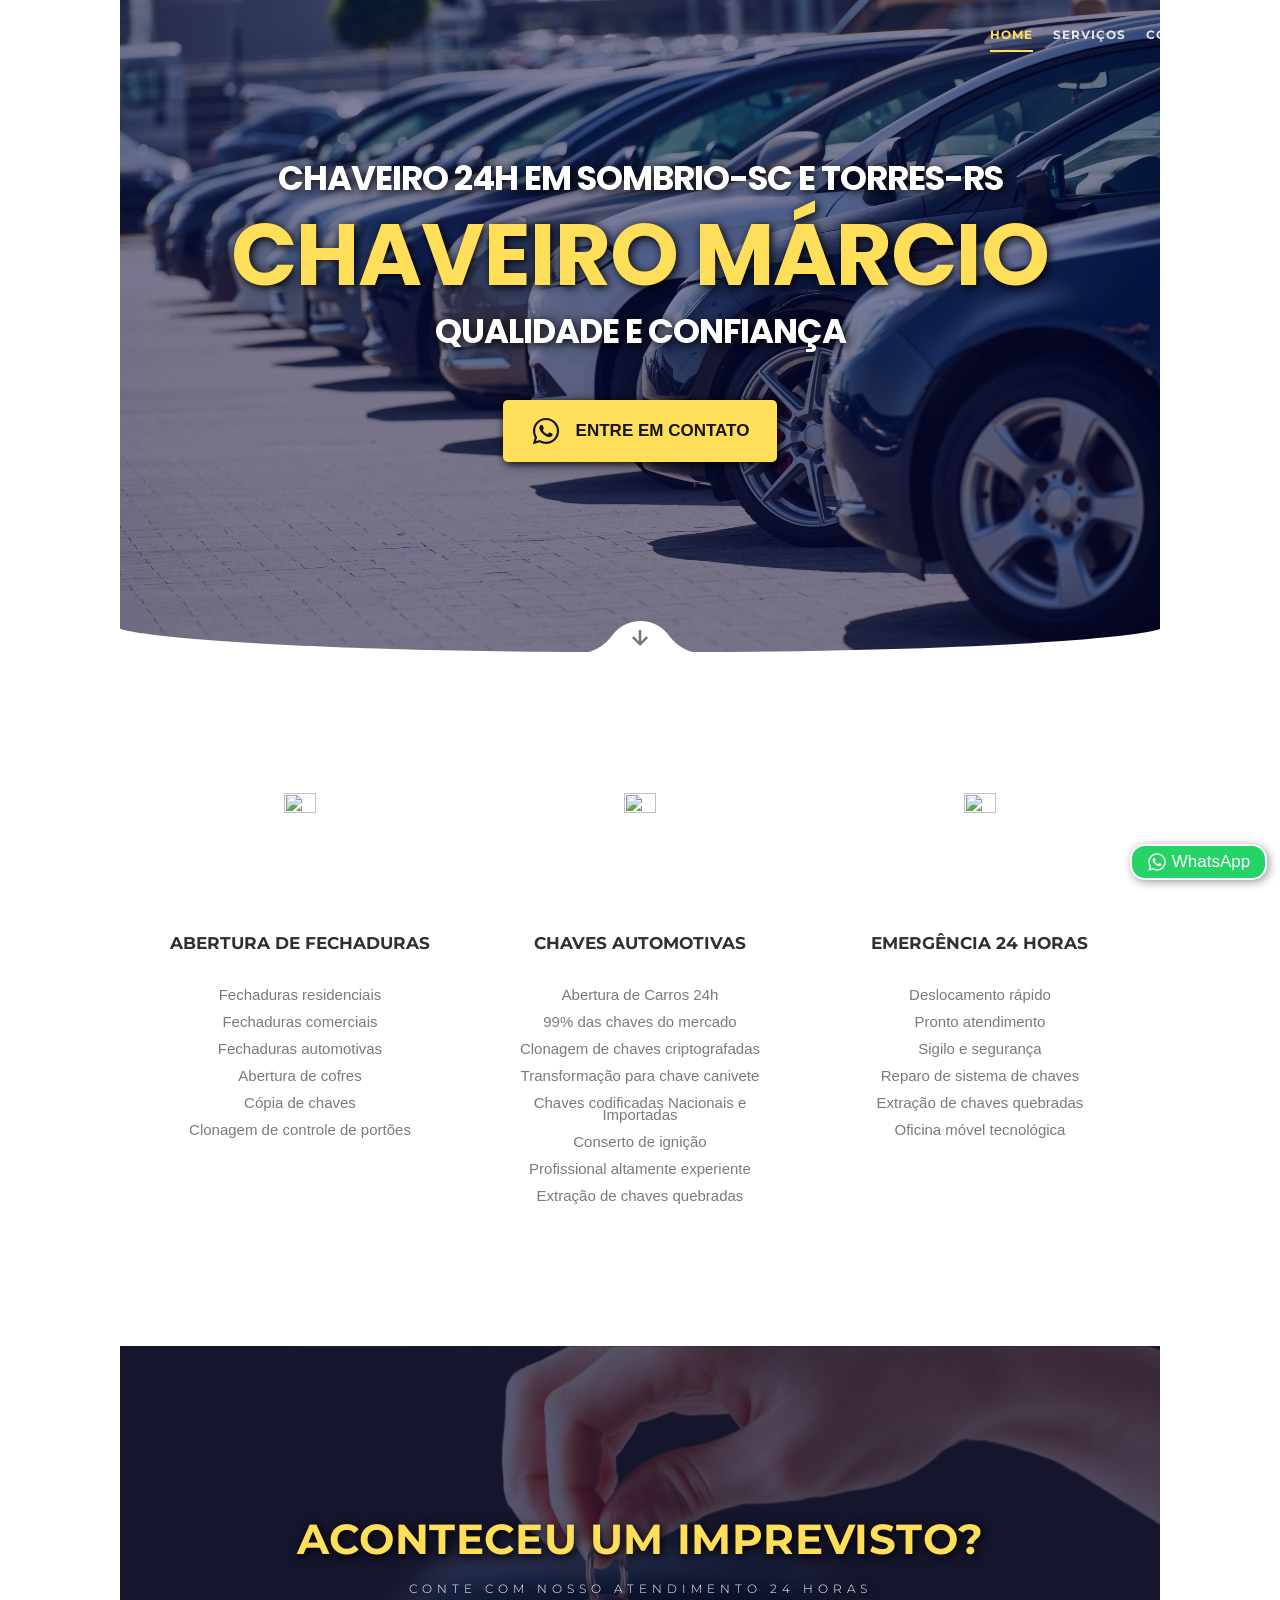
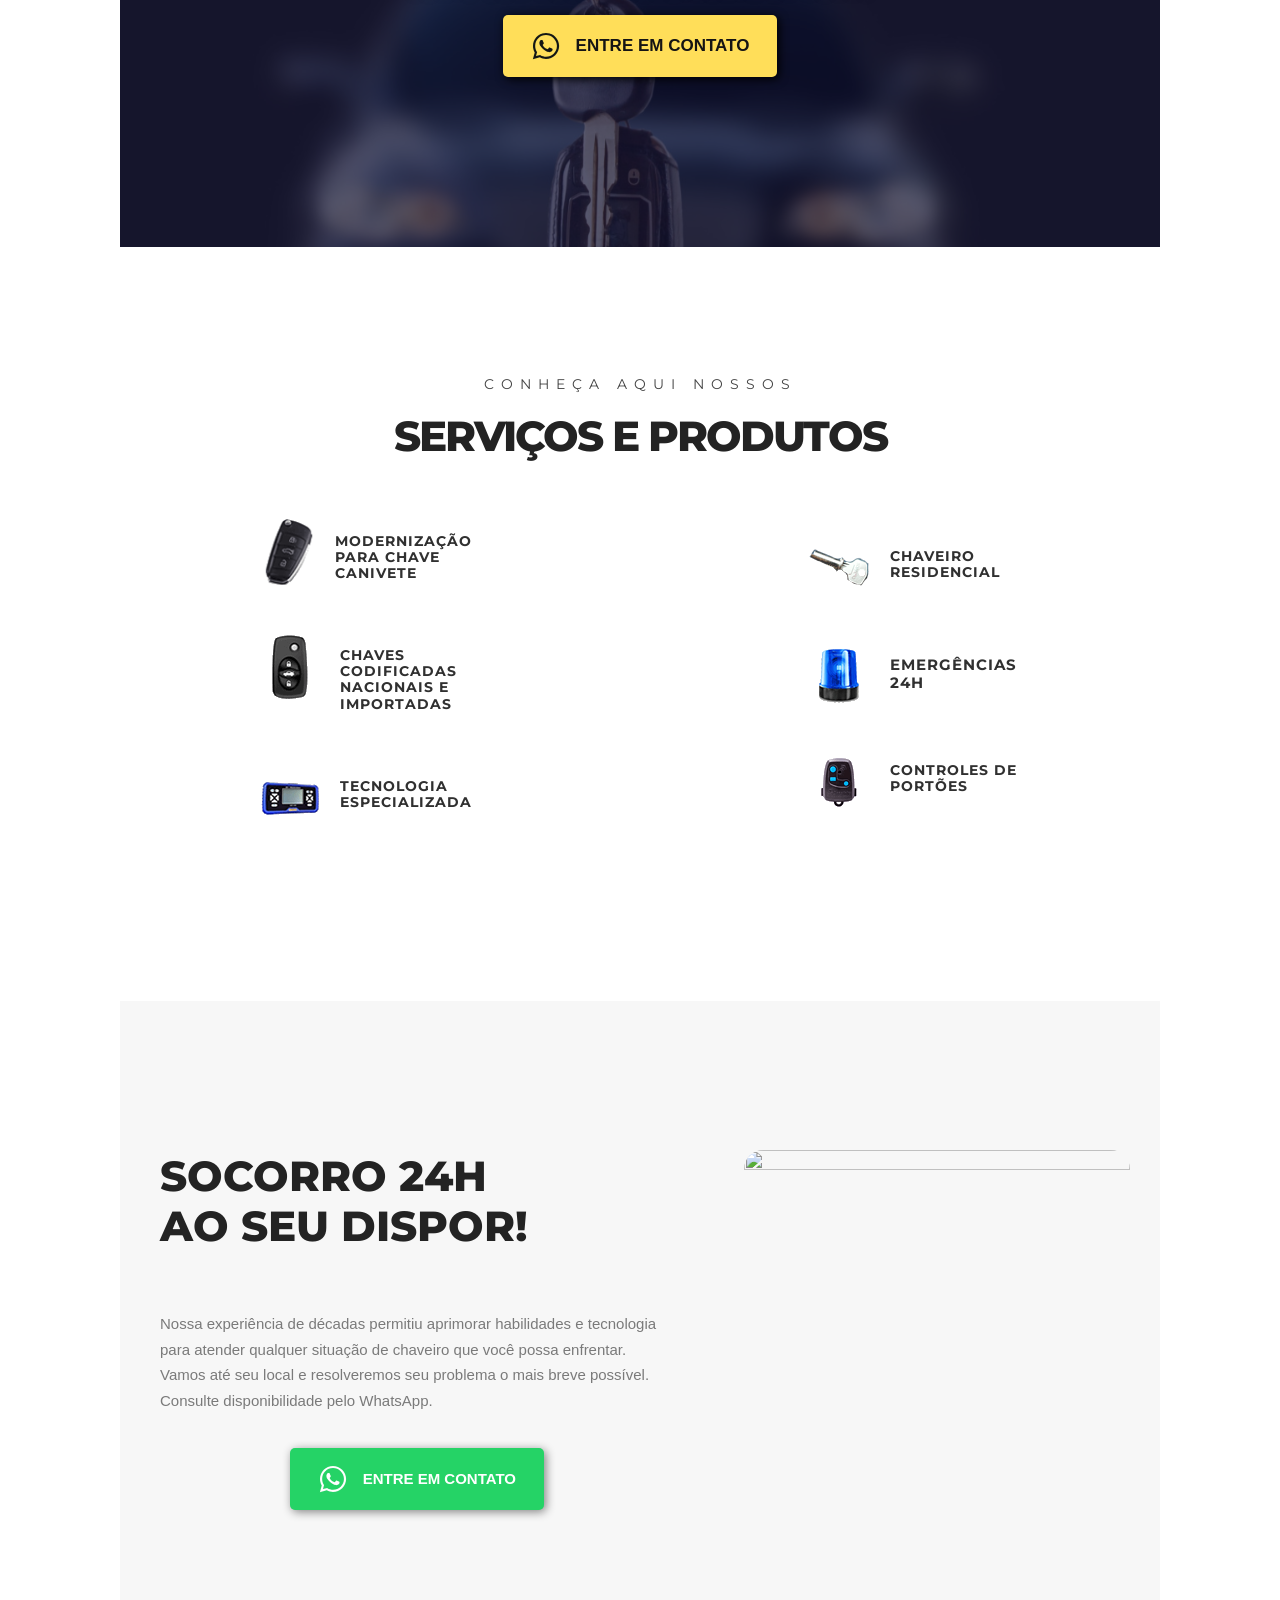
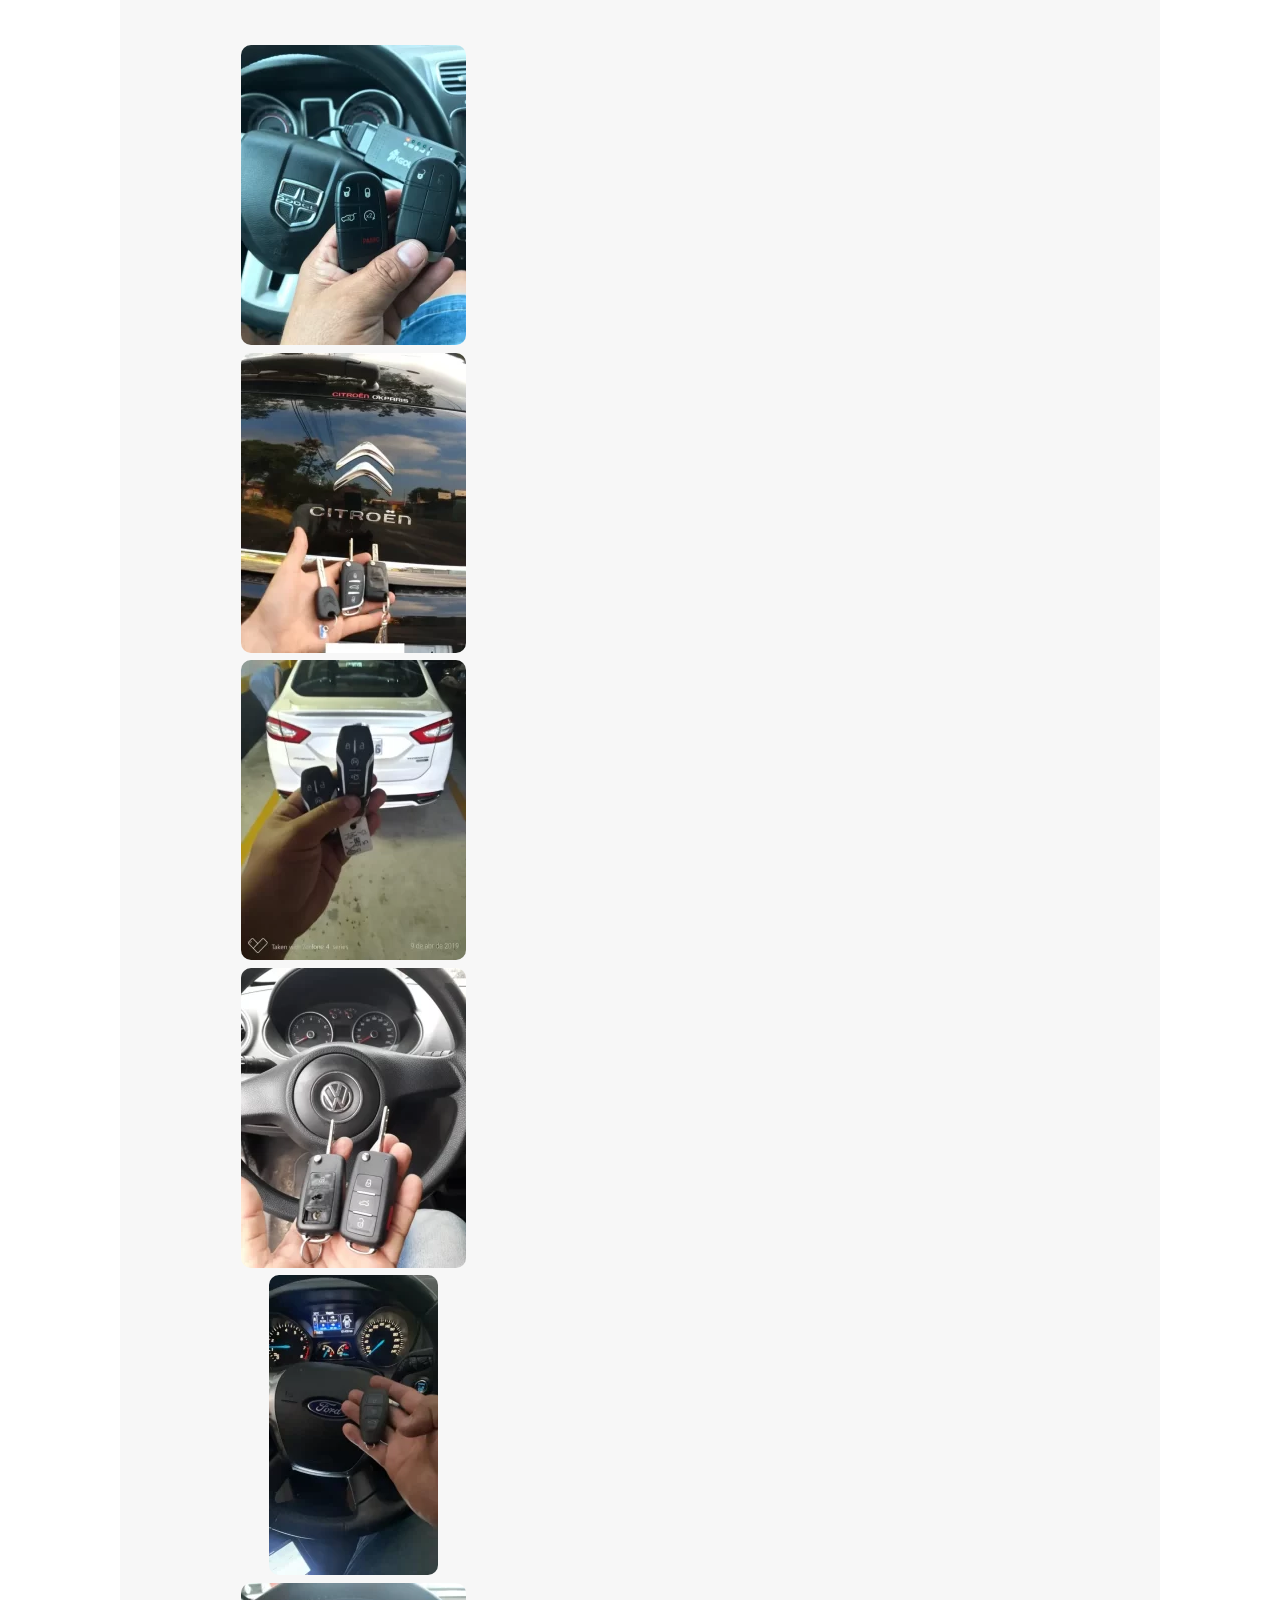
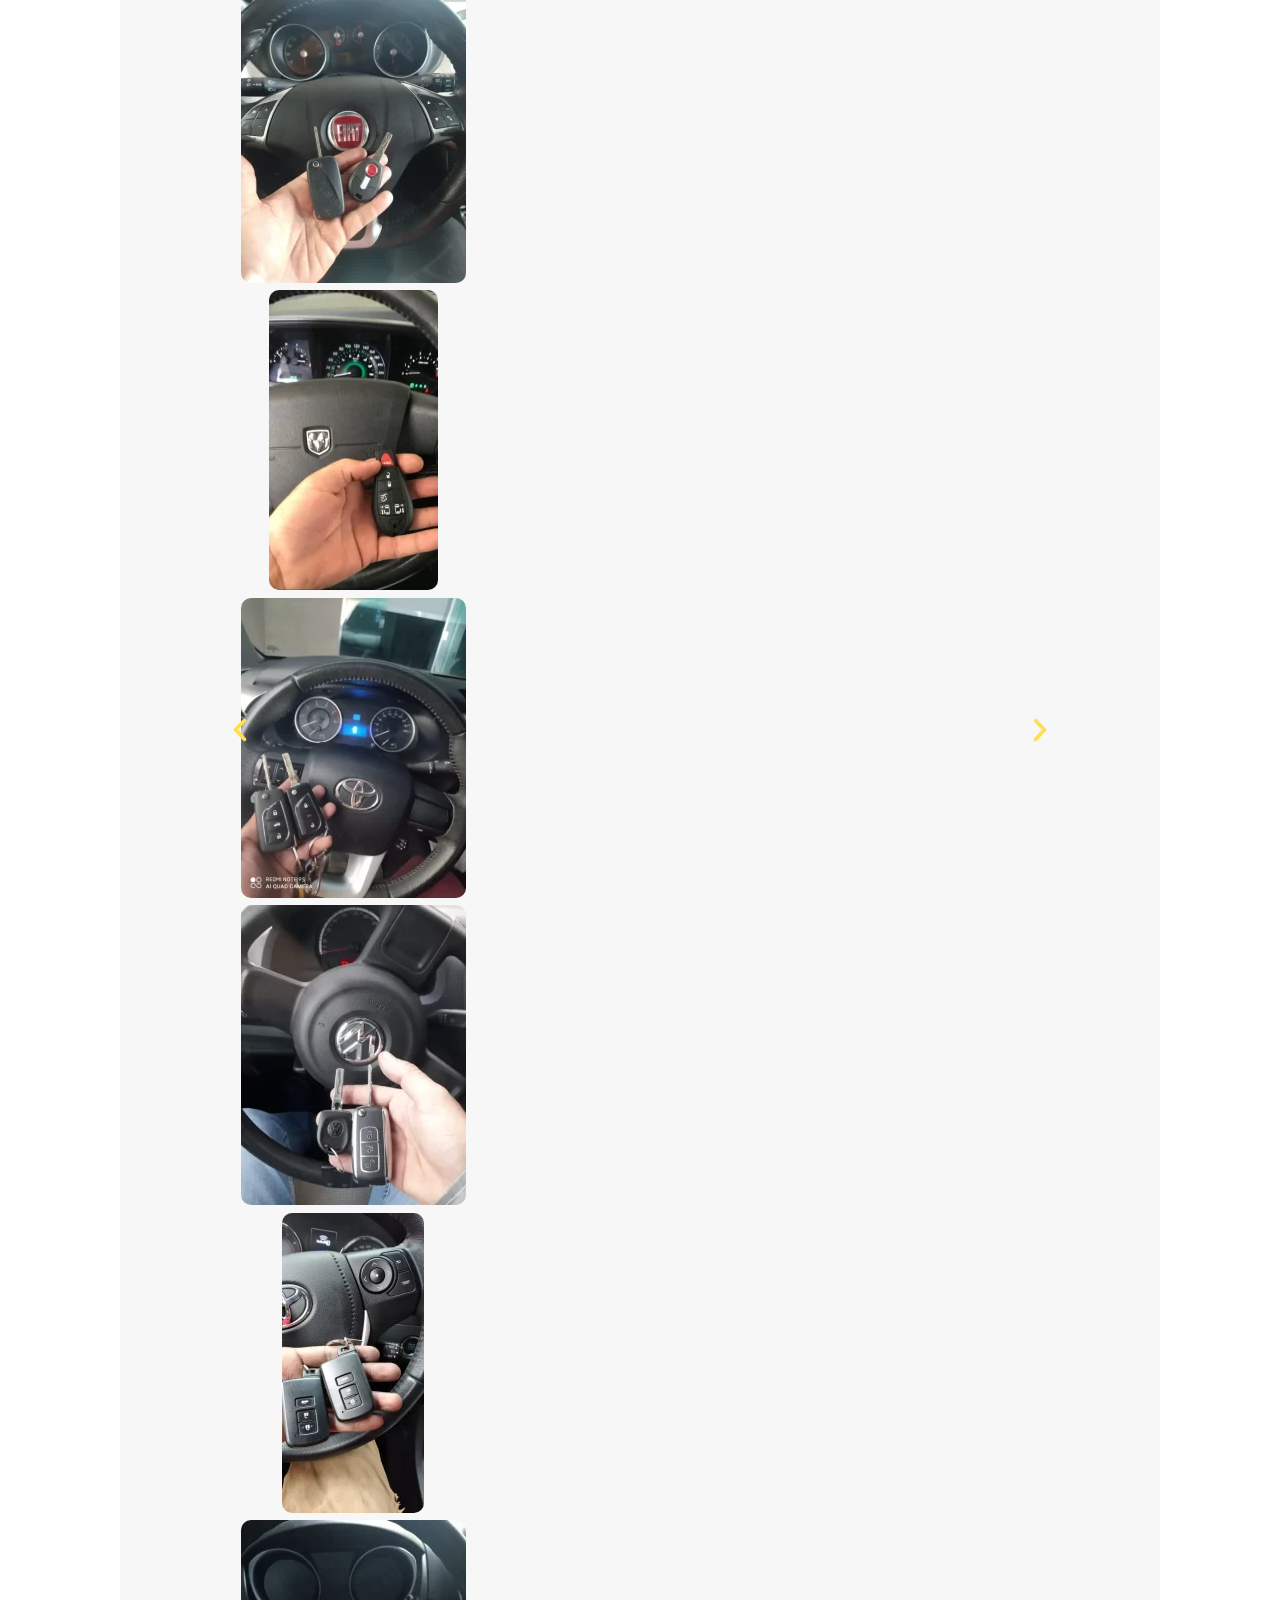
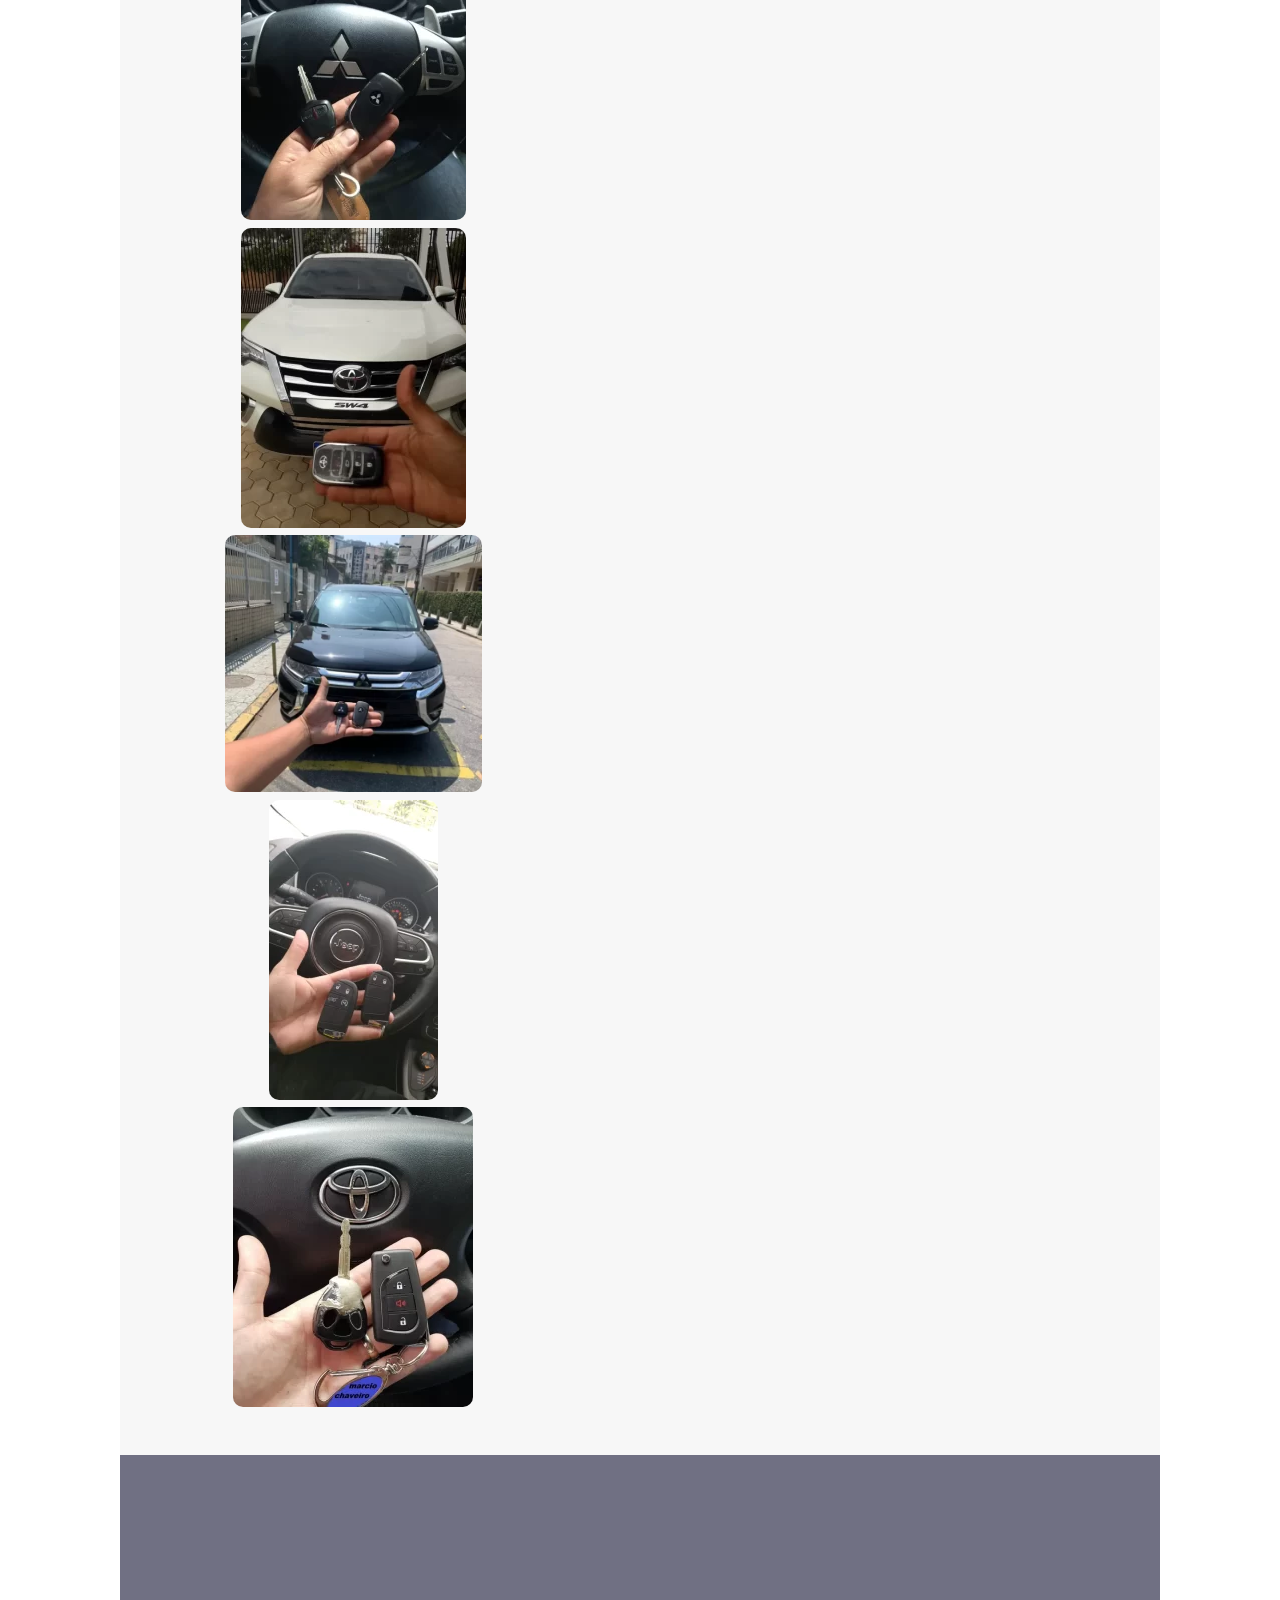
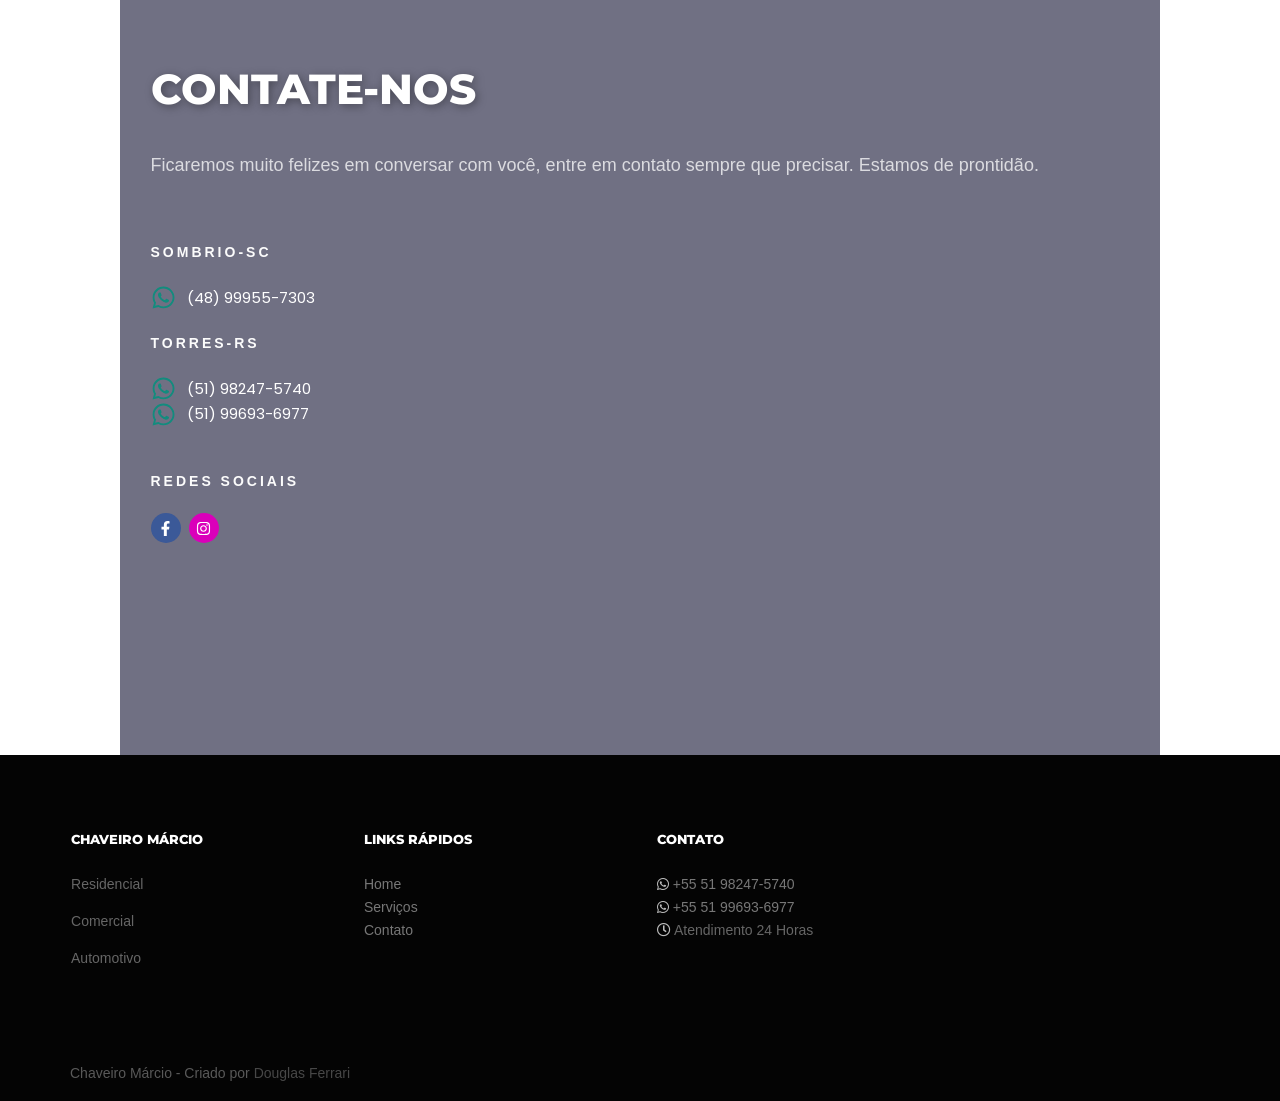
==== commit 731dd574: "Update index.html" ====
--- a/index.html
+++ b/index.html
@@ -90,7 +90,7 @@
 <link rel='stylesheet' id='e-animation-slideInLeft-css' href='wp-content/plugins/elementor/assets/lib/animations/styles/slideInLeft.min37de.css?ver=3.33.4' type='text/css' media='all' />
 <link rel='stylesheet' id='e-animation-slideInRight-css' href='wp-content/plugins/elementor/assets/lib/animations/styles/slideInRight.min37de.css?ver=3.33.4' type='text/css' media='all' />
 <link rel='stylesheet' id='e-animation-fadeInLeft-css' href='wp-content/plugins/elementor/assets/lib/animations/styles/fadeInLeft.min37de.css?ver=3.33.4' type='text/css' media='all' />
-<link rel='stylesheet' id='swiper-css' href='wp-content/plugins/elementor/assets/lib/swiper/v8/css/swiper.min94a4.css?ver=8.4.5' type='text/css' media='all' />
+
 <link rel='stylesheet' id='e-swiper-css' href='wp-content/plugins/elementor/assets/css/conditionals/e-swiper.min37de.css?ver=3.33.4' type='text/css' media='all' />
 <link rel='stylesheet' id='widget-image-carousel-css' href='wp-content/plugins/elementor/assets/css/widget-image-carousel.min37de.css?ver=3.33.4' type='text/css' media='all' />
 <link rel='stylesheet' id='widget-icon-list-css' href='wp-content/plugins/elementor/assets/css/widget-icon-list.min37de.css?ver=3.33.4' type='text/css' media='all' />
@@ -1034,16 +1034,8 @@
 <script type="text/javascript" src="wp-content/plugins/elementor/assets/js/frontend.min37de.js?ver=3.33.4" id="elementor-frontend-js"></script>
 <script type="text/javascript" src="wp-content/plugins/premium-addons-for-elementor/assets/frontend/min-js/modal.min1b2a.js?ver=4.11.53" id="pa-modal-js"></script>
 <script type="text/javascript" src="wp-content/plugins/elementor/assets/lib/swiper/v8/swiper.min94a4.js?ver=8.4.5" id="swiper-js"></script>
-<script id="wp-emoji-settings" type="application/json">
-{"baseUrl":"https://s.w.org/images/core/emoji/17.0.2/72x72/","ext":".png","svgUrl":"https://s.w.org/images/core/emoji/17.0.2/svg/","svgExt":".svg","source":{"concatemoji":"https://chaveiromarcio.com.br/wp-includes/js/wp-emoji-release.min.js?ver=59fc645f0cebd91c3e95b0bf595566b0"}}
-</script>
-<script type="module">
-/* <![CDATA[ */
-/*! This file is auto-generated */
-const a=JSON.parse(document.getElementById("wp-emoji-settings").textContent),o=(window._wpemojiSettings=a,"wpEmojiSettingsSupports"),s=["flag","emoji"];function i(e){try{var t={supportTests:e,timestamp:(new Date).valueOf()};sessionStorage.setItem(o,JSON.stringify(t))}catch(e){}}function c(e,t,n){e.clearRect(0,0,e.canvas.width,e.canvas.height),e.fillText(t,0,0);t=new Uint32Array(e.getImageData(0,0,e.canvas.width,e.canvas.height).data);e.clearRect(0,0,e.canvas.width,e.canvas.height),e.fillText(n,0,0);const a=new Uint32Array(e.getImageData(0,0,e.canvas.width,e.canvas.height).data);return t.every((e,t)=>e===a[t])}function p(e,t){e.clearRect(0,0,e.canvas.width,e.canvas.height),e.fillText(t,0,0);var n=e.getImageData(16,16,1,1);for(let e=0;e<n.data.length;e++)if(0!==n.data[e])return!1;return!0}function u(e,t,n,a){switch(t){case"flag":return n(e,"\ud83c\udff3\ufe0f\u200d\u26a7\ufe0f","\ud83c\udff3\ufe0f\u200b\u26a7\ufe0f")?!1:!n(e,"\ud83c\udde8\ud83c\uddf6","\ud83c\udde8\u200b\ud83c\uddf6")&&!n(e,"\ud83c\udff4\udb40\udc67\udb40\udc62\udb40\udc65\udb40\udc6e\udb40\udc67\udb40\udc7f","\ud83c\udff4\u200b\udb40\udc67\u200b\udb40\udc62\u200b\udb40\udc65\u200b\udb40\udc6e\u200b\udb40\udc67\u200b\udb40\udc7f");case"emoji":return!a(e,"\ud83e\u1fac8")}return!1}function f(e,t,n,a){let r;const o=(r="undefined"!=typeof WorkerGlobalScope&&self instanceof WorkerGlobalScope?new OffscreenCanvas(300,150):document.createElement("canvas")).getContext("2d",{willReadFrequently:!0}),s=(o.textBaseline="top",o.font="600 32px Arial",{});return e.forEach(e=>{s[e]=t(o,e,n,a)}),s}function r(e){var t=document.createElement("script");t.src=e,t.defer=!0,document.head.appendChild(t)}a.supports={everything:!0,everythingExceptFlag:!0},new Promise(t=>{let n=function(){try{var e=JSON.parse(sessionStorage.getItem(o));if("object"==typeof e&&"number"==typeof e.timestamp&&(new Date).valueOf()<e.timestamp+604800&&"object"==typeof e.supportTests)return e.supportTests}catch(e){}return null}();if(!n){if("undefined"!=typeof Worker&&"undefined"!=typeof OffscreenCanvas&&"undefined"!=typeof URL&&URL.createObjectURL&&"undefined"!=typeof Blob)try{var e="postMessage("+f.toString()+"("+[JSON.stringify(s),u.toString(),c.toString(),p.toString()].join(",")+"));",a=new Blob([e],{type:"text/javascript"});const r=new Worker(URL.createObjectURL(a),{name:"wpTestEmojiSupports"});return void(r.onmessage=e=>{i(n=e.data),r.terminate(),t(n)})}catch(e){}i(n=f(s,u,c,p))}t(n)}).then(e=>{for(const n in e)a.supports[n]=e[n],a.supports.everything=a.supports.everything&&a.supports[n],"flag"!==n&&(a.supports.everythingExceptFlag=a.supports.everythingExceptFlag&&a.supports[n]);var t;a.supports.everythingExceptFlag=a.supports.everythingExceptFlag&&!a.supports.flag,a.supports.everything||((t=a.source||{}).concatemoji?r(t.concatemoji):t.wpemoji&&t.twemoji&&(r(t.twemoji),r(t.wpemoji)))});
-//# sourceURL=https://chaveiromarcio.com.br/wp-includes/js/wp-emoji-loader.min.js
-/* ]]> */
-</script>
+
+
 </body>
 
 <!-- Mirrored from chaveiromarcio.com.br/ by HTTrack Website Copier/3.x [XR&CO'2014], Mon, 08 Dec 2025 23:31:41 GMT -->
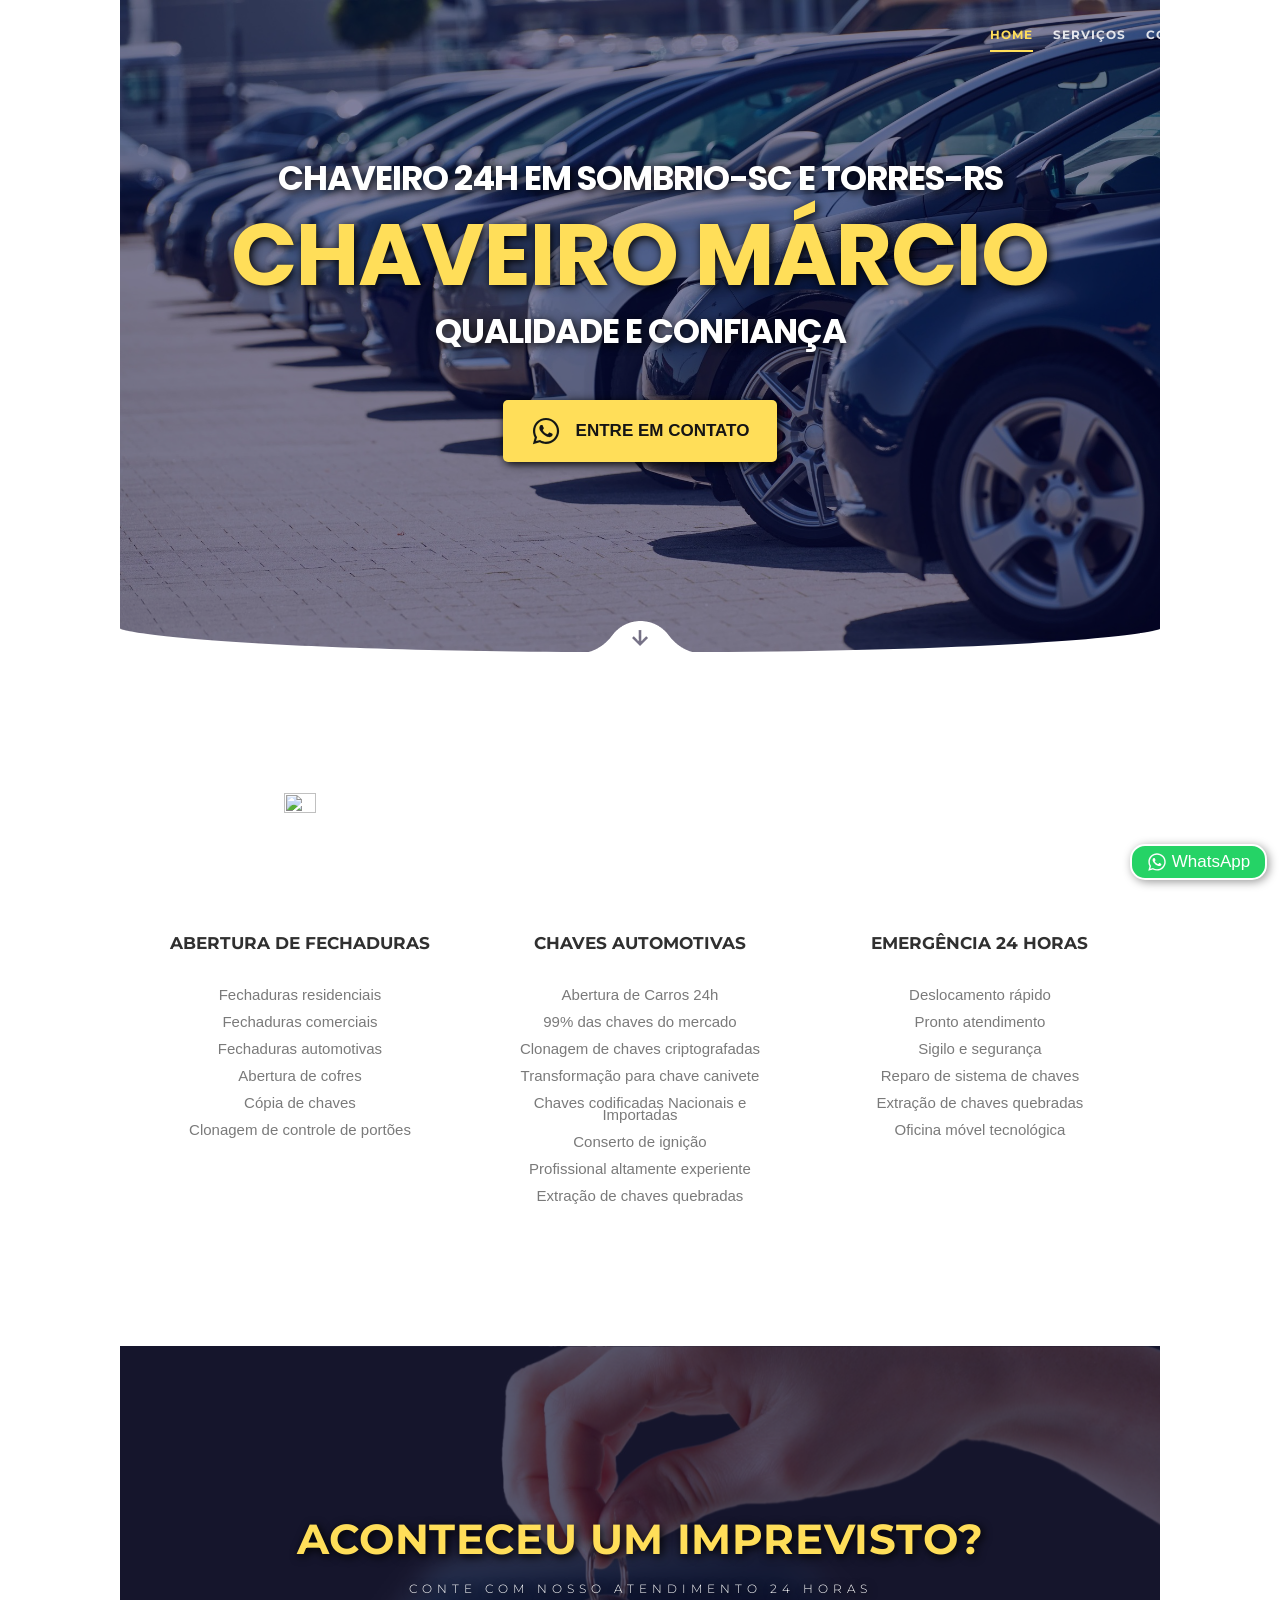
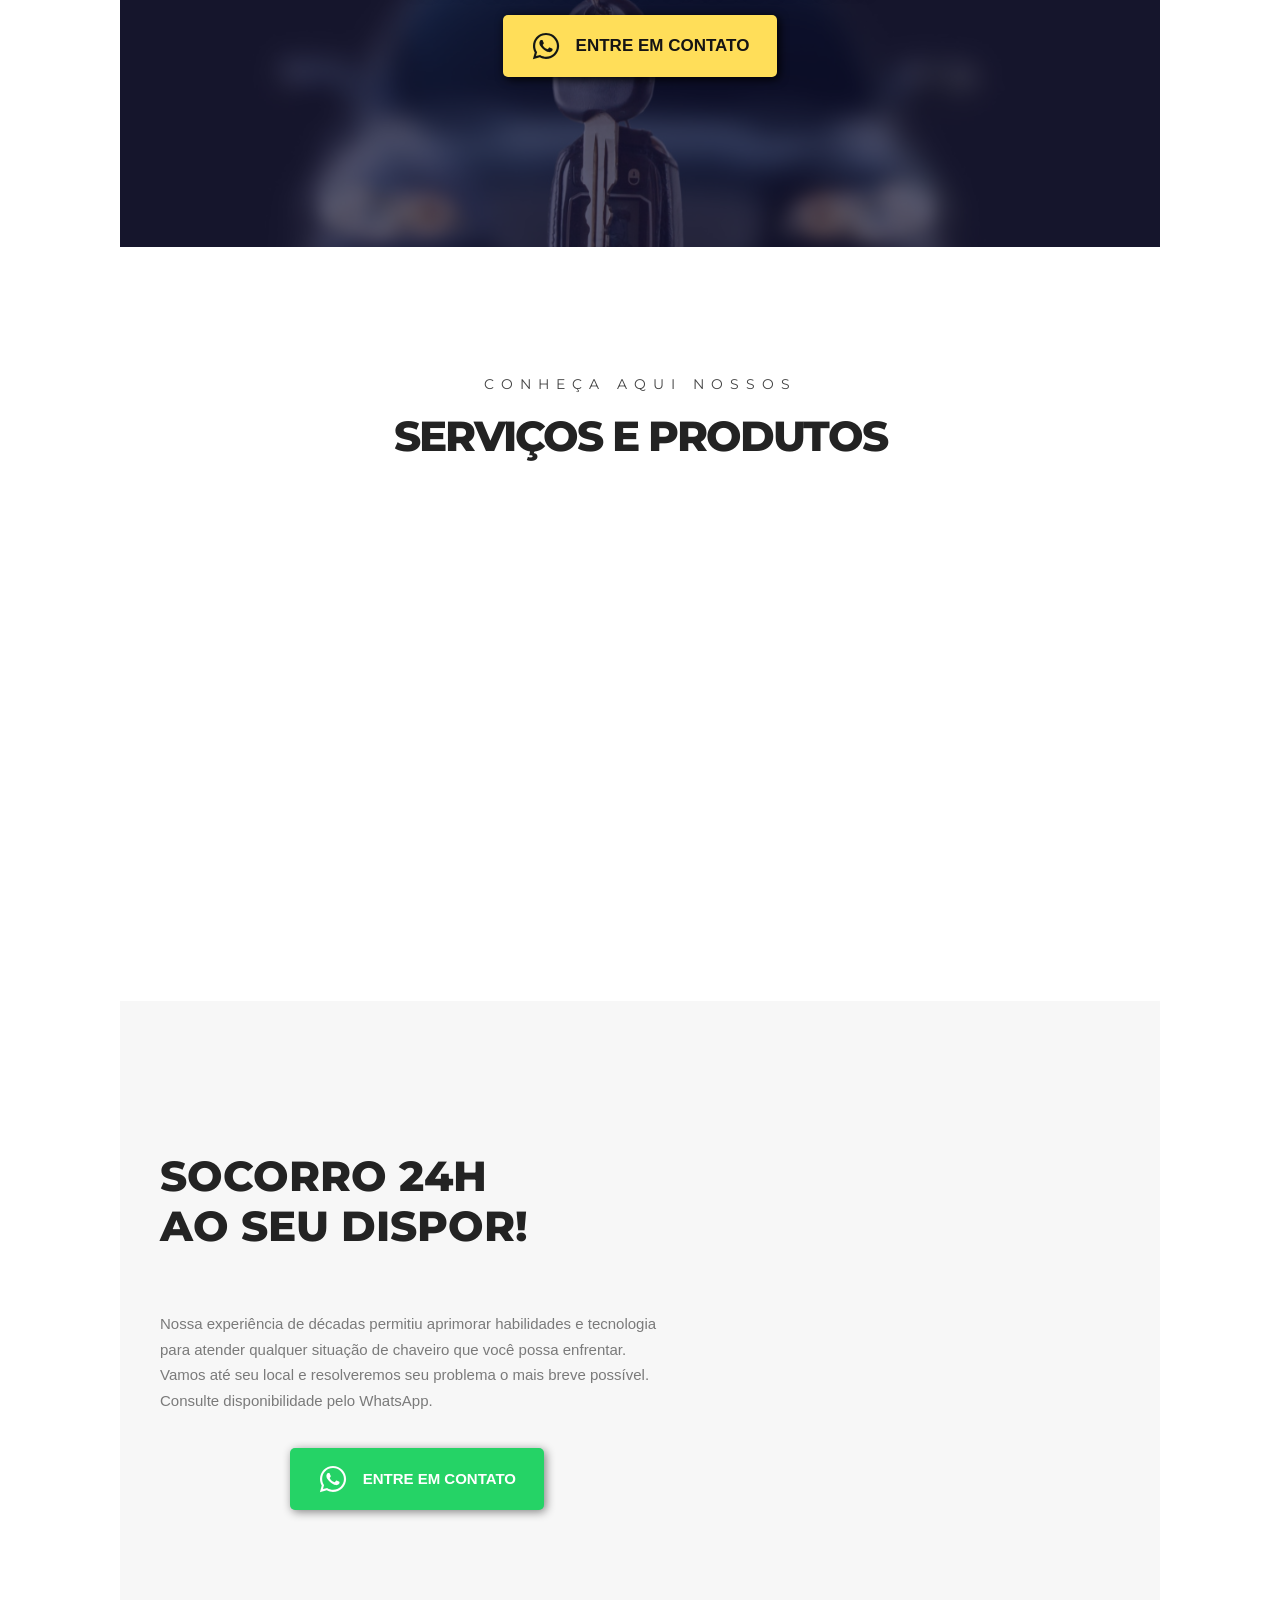
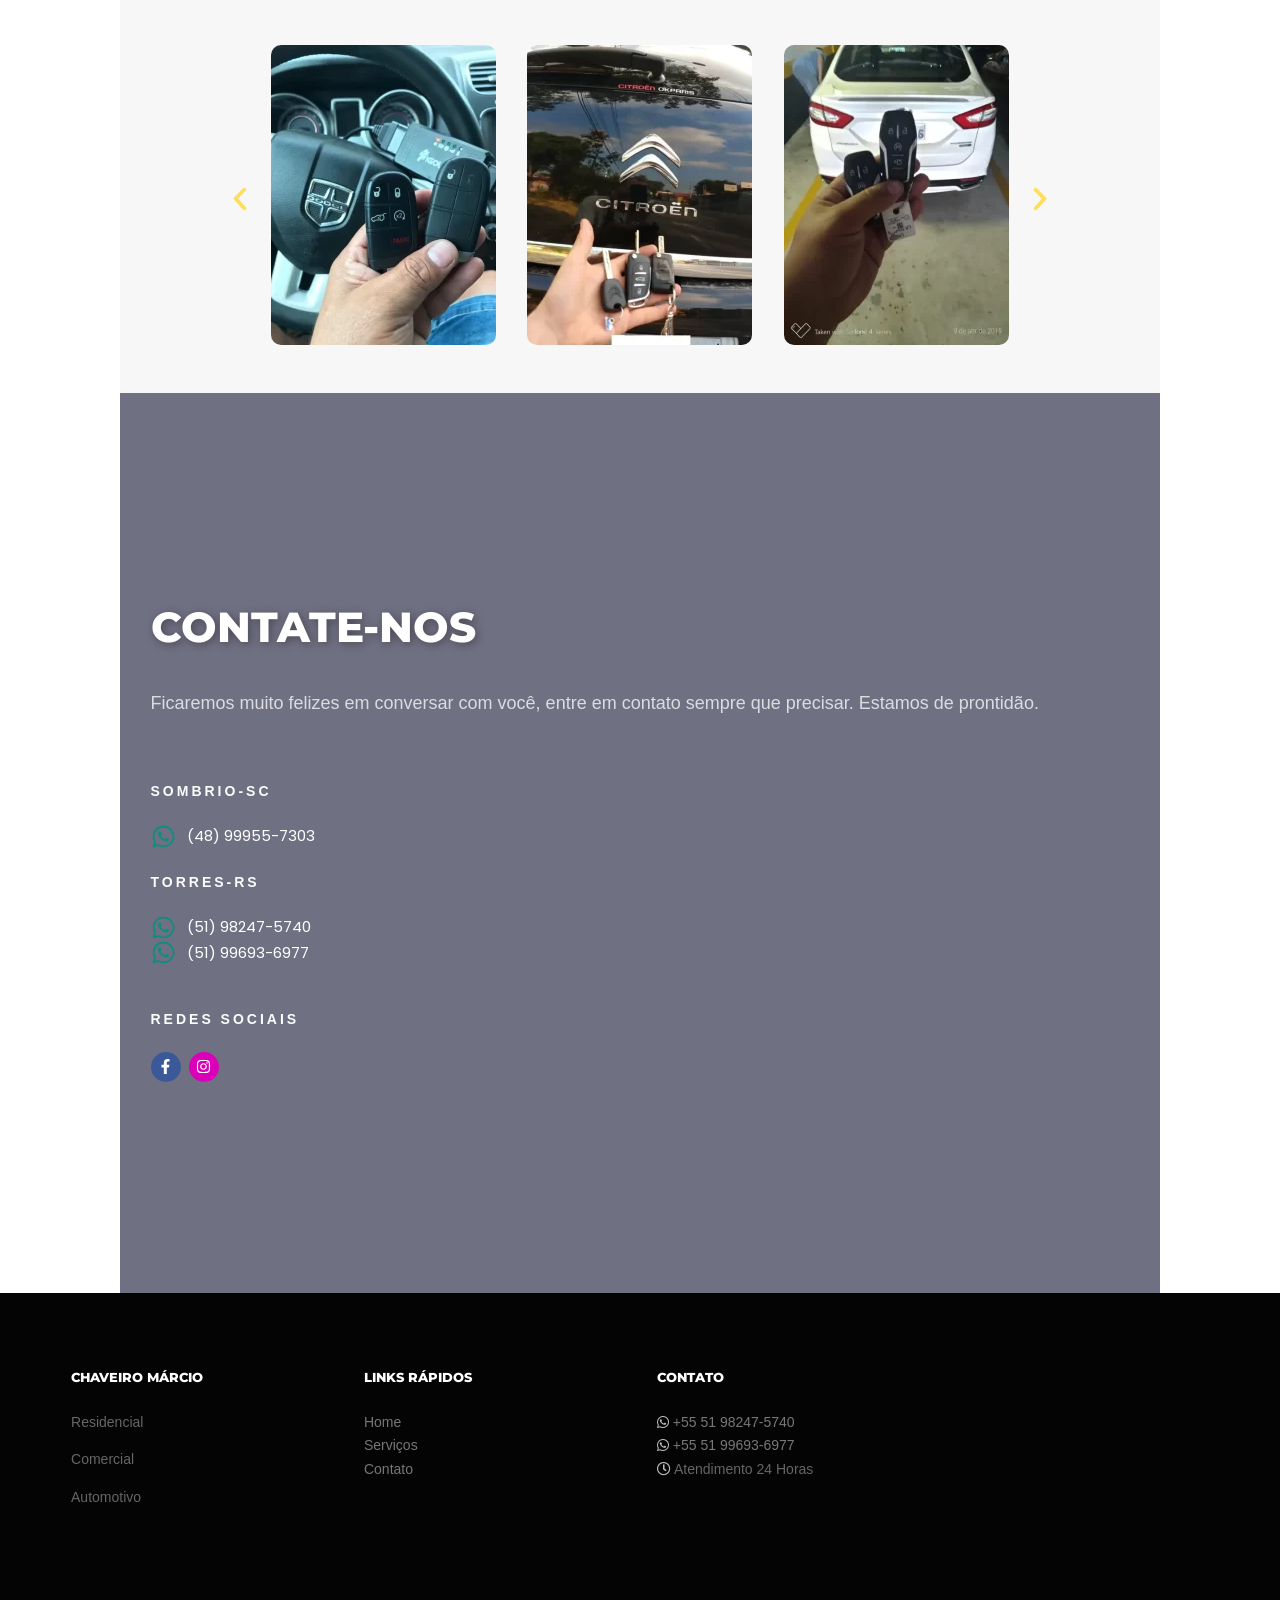
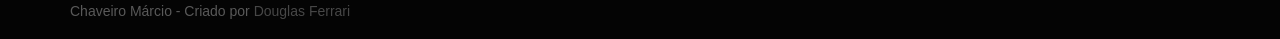
==== commit 97d572a9: "Update index.html" ====
--- a/index.html
+++ b/index.html
@@ -90,7 +90,7 @@
 <link rel='stylesheet' id='e-animation-slideInLeft-css' href='wp-content/plugins/elementor/assets/lib/animations/styles/slideInLeft.min37de.css?ver=3.33.4' type='text/css' media='all' />
 <link rel='stylesheet' id='e-animation-slideInRight-css' href='wp-content/plugins/elementor/assets/lib/animations/styles/slideInRight.min37de.css?ver=3.33.4' type='text/css' media='all' />
 <link rel='stylesheet' id='e-animation-fadeInLeft-css' href='wp-content/plugins/elementor/assets/lib/animations/styles/fadeInLeft.min37de.css?ver=3.33.4' type='text/css' media='all' />
-
+<link rel='stylesheet' id='swiper-css' href='wp-content/plugins/elementor/assets/lib/swiper/v8/css/swiper.min94a4.css?ver=8.4.5' type='text/css' media='all' />
 <link rel='stylesheet' id='e-swiper-css' href='wp-content/plugins/elementor/assets/css/conditionals/e-swiper.min37de.css?ver=3.33.4' type='text/css' media='all' />
 <link rel='stylesheet' id='widget-image-carousel-css' href='wp-content/plugins/elementor/assets/css/widget-image-carousel.min37de.css?ver=3.33.4' type='text/css' media='all' />
 <link rel='stylesheet' id='widget-icon-list-css' href='wp-content/plugins/elementor/assets/css/widget-icon-list.min37de.css?ver=3.33.4' type='text/css' media='all' />
@@ -108,7 +108,13 @@
 <script type="text/javascript" src="wp-includes/js/jquery/jquery-migrate.min5589.js?ver=3.4.1" id="jquery-migrate-js"></script>
 <script type="text/javascript" src="wp-content/plugins/elementor/assets/lib/font-awesome/js/v4-shims.min37de.js?ver=3.33.4" id="font-awesome-4-shim-js"></script>
 <link rel="https://api.w.org/" href="wp-json/index.html" /><link rel="alternate" title="JSON" type="application/json" href="wp-json/wp/v2/pages/8754.json" /><link rel="EditURI" type="application/rsd+xml" title="RSD" href="xmlrpc0db0.php?rsd" />
-<script type="text/javascript">
+<!-- Google Tag Manager -->
+<script>(function(w,d,s,l,i){w[l]=w[l]||[];w[l].push({'gtm.start':
+new Date().getTime(),event:'gtm.js'});var f=d.getElementsByTagName(s)[0],
+j=d.createElement(s),dl=l!='dataLayer'?'&l='+l:'';j.async=true;j.src=
+'../www.googletagmanager.com/gtm5445.html?id='+i+dl;f.parentNode.insertBefore(j,f);
+})(window,document,'script','dataLayer','GTM-NR57KZPJ');</script>
+<!-- End Google Tag Manager --><script type="text/javascript">
 // <![CDATA[
 (function(){
     var docElement = document.documentElement,
@@ -146,7 +152,10 @@
 </head>
 
 <body data-rsssl=1 id="top" class="home wp-singular page-template-default page page-id-8754 wp-theme-rife-free header-horizontal site-layout-full elementor-default elementor-kit-12124 elementor-page elementor-page-8754" itemtype="https://schema.org/WebPage" itemscope>
-<div class="whole-layout">
+<!-- Google Tag Manager (noscript) -->
+<noscript><iframe src="https://www.googletagmanager.com/ns.html?id=GTM-NR57KZPJ"
+height="0" width="0" style="display:none;visibility:hidden"></iframe></noscript>
+<!-- End Google Tag Manager (noscript) --><div class="whole-layout">
 <div id="preloader" class="flash onReady">
     <div class="preload-content">
         <div class="preloader-animation">				<div class="pace-progress"><div class="pace-progress-inner"></div ></div>
@@ -1034,8 +1043,16 @@
 <script type="text/javascript" src="wp-content/plugins/elementor/assets/js/frontend.min37de.js?ver=3.33.4" id="elementor-frontend-js"></script>
 <script type="text/javascript" src="wp-content/plugins/premium-addons-for-elementor/assets/frontend/min-js/modal.min1b2a.js?ver=4.11.53" id="pa-modal-js"></script>
 <script type="text/javascript" src="wp-content/plugins/elementor/assets/lib/swiper/v8/swiper.min94a4.js?ver=8.4.5" id="swiper-js"></script>
-
-
+<script id="wp-emoji-settings" type="application/json">
+{"baseUrl":"https://s.w.org/images/core/emoji/17.0.2/72x72/","ext":".png","svgUrl":"https://s.w.org/images/core/emoji/17.0.2/svg/","svgExt":".svg","source":{"concatemoji":"https://chaveiromarcio.com.br/wp-includes/js/wp-emoji-release.min.js?ver=59fc645f0cebd91c3e95b0bf595566b0"}}
+</script>
+<script type="module">
+/* <![CDATA[ */
+/*! This file is auto-generated */
+const a=JSON.parse(document.getElementById("wp-emoji-settings").textContent),o=(window._wpemojiSettings=a,"wpEmojiSettingsSupports"),s=["flag","emoji"];function i(e){try{var t={supportTests:e,timestamp:(new Date).valueOf()};sessionStorage.setItem(o,JSON.stringify(t))}catch(e){}}function c(e,t,n){e.clearRect(0,0,e.canvas.width,e.canvas.height),e.fillText(t,0,0);t=new Uint32Array(e.getImageData(0,0,e.canvas.width,e.canvas.height).data);e.clearRect(0,0,e.canvas.width,e.canvas.height),e.fillText(n,0,0);const a=new Uint32Array(e.getImageData(0,0,e.canvas.width,e.canvas.height).data);return t.every((e,t)=>e===a[t])}function p(e,t){e.clearRect(0,0,e.canvas.width,e.canvas.height),e.fillText(t,0,0);var n=e.getImageData(16,16,1,1);for(let e=0;e<n.data.length;e++)if(0!==n.data[e])return!1;return!0}function u(e,t,n,a){switch(t){case"flag":return n(e,"\ud83c\udff3\ufe0f\u200d\u26a7\ufe0f","\ud83c\udff3\ufe0f\u200b\u26a7\ufe0f")?!1:!n(e,"\ud83c\udde8\ud83c\uddf6","\ud83c\udde8\u200b\ud83c\uddf6")&&!n(e,"\ud83c\udff4\udb40\udc67\udb40\udc62\udb40\udc65\udb40\udc6e\udb40\udc67\udb40\udc7f","\ud83c\udff4\u200b\udb40\udc67\u200b\udb40\udc62\u200b\udb40\udc65\u200b\udb40\udc6e\u200b\udb40\udc67\u200b\udb40\udc7f");case"emoji":return!a(e,"\ud83e\u1fac8")}return!1}function f(e,t,n,a){let r;const o=(r="undefined"!=typeof WorkerGlobalScope&&self instanceof WorkerGlobalScope?new OffscreenCanvas(300,150):document.createElement("canvas")).getContext("2d",{willReadFrequently:!0}),s=(o.textBaseline="top",o.font="600 32px Arial",{});return e.forEach(e=>{s[e]=t(o,e,n,a)}),s}function r(e){var t=document.createElement("script");t.src=e,t.defer=!0,document.head.appendChild(t)}a.supports={everything:!0,everythingExceptFlag:!0},new Promise(t=>{let n=function(){try{var e=JSON.parse(sessionStorage.getItem(o));if("object"==typeof e&&"number"==typeof e.timestamp&&(new Date).valueOf()<e.timestamp+604800&&"object"==typeof e.supportTests)return e.supportTests}catch(e){}return null}();if(!n){if("undefined"!=typeof Worker&&"undefined"!=typeof OffscreenCanvas&&"undefined"!=typeof URL&&URL.createObjectURL&&"undefined"!=typeof Blob)try{var e="postMessage("+f.toString()+"("+[JSON.stringify(s),u.toString(),c.toString(),p.toString()].join(",")+"));",a=new Blob([e],{type:"text/javascript"});const r=new Worker(URL.createObjectURL(a),{name:"wpTestEmojiSupports"});return void(r.onmessage=e=>{i(n=e.data),r.terminate(),t(n)})}catch(e){}i(n=f(s,u,c,p))}t(n)}).then(e=>{for(const n in e)a.supports[n]=e[n],a.supports.everything=a.supports.everything&&a.supports[n],"flag"!==n&&(a.supports.everythingExceptFlag=a.supports.everythingExceptFlag&&a.supports[n]);var t;a.supports.everythingExceptFlag=a.supports.everythingExceptFlag&&!a.supports.flag,a.supports.everything||((t=a.source||{}).concatemoji?r(t.concatemoji):t.wpemoji&&t.twemoji&&(r(t.twemoji),r(t.wpemoji)))});
+//# sourceURL=https://chaveiromarcio.com.br/wp-includes/js/wp-emoji-loader.min.js
+/* ]]> */
+</script>
 </body>
 
 <!-- Mirrored from chaveiromarcio.com.br/ by HTTrack Website Copier/3.x [XR&CO'2014], Mon, 08 Dec 2025 23:31:41 GMT -->
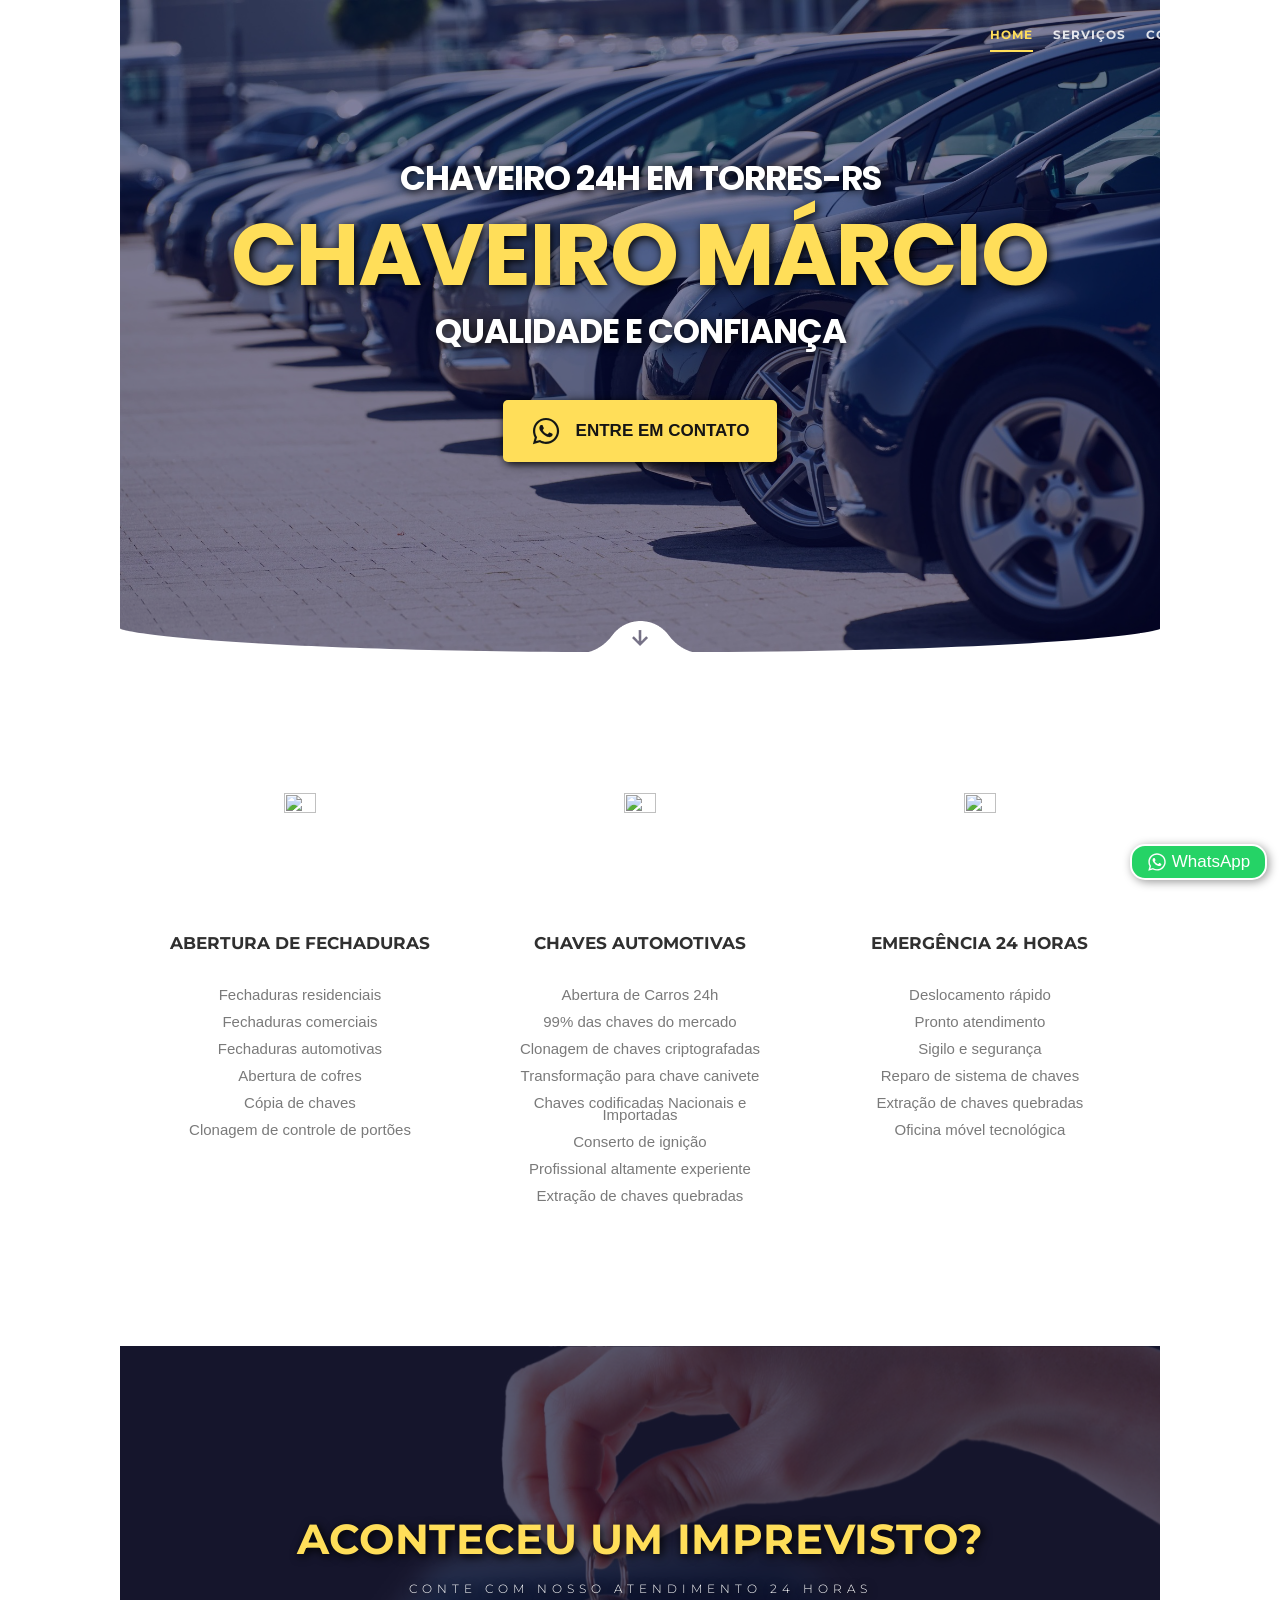
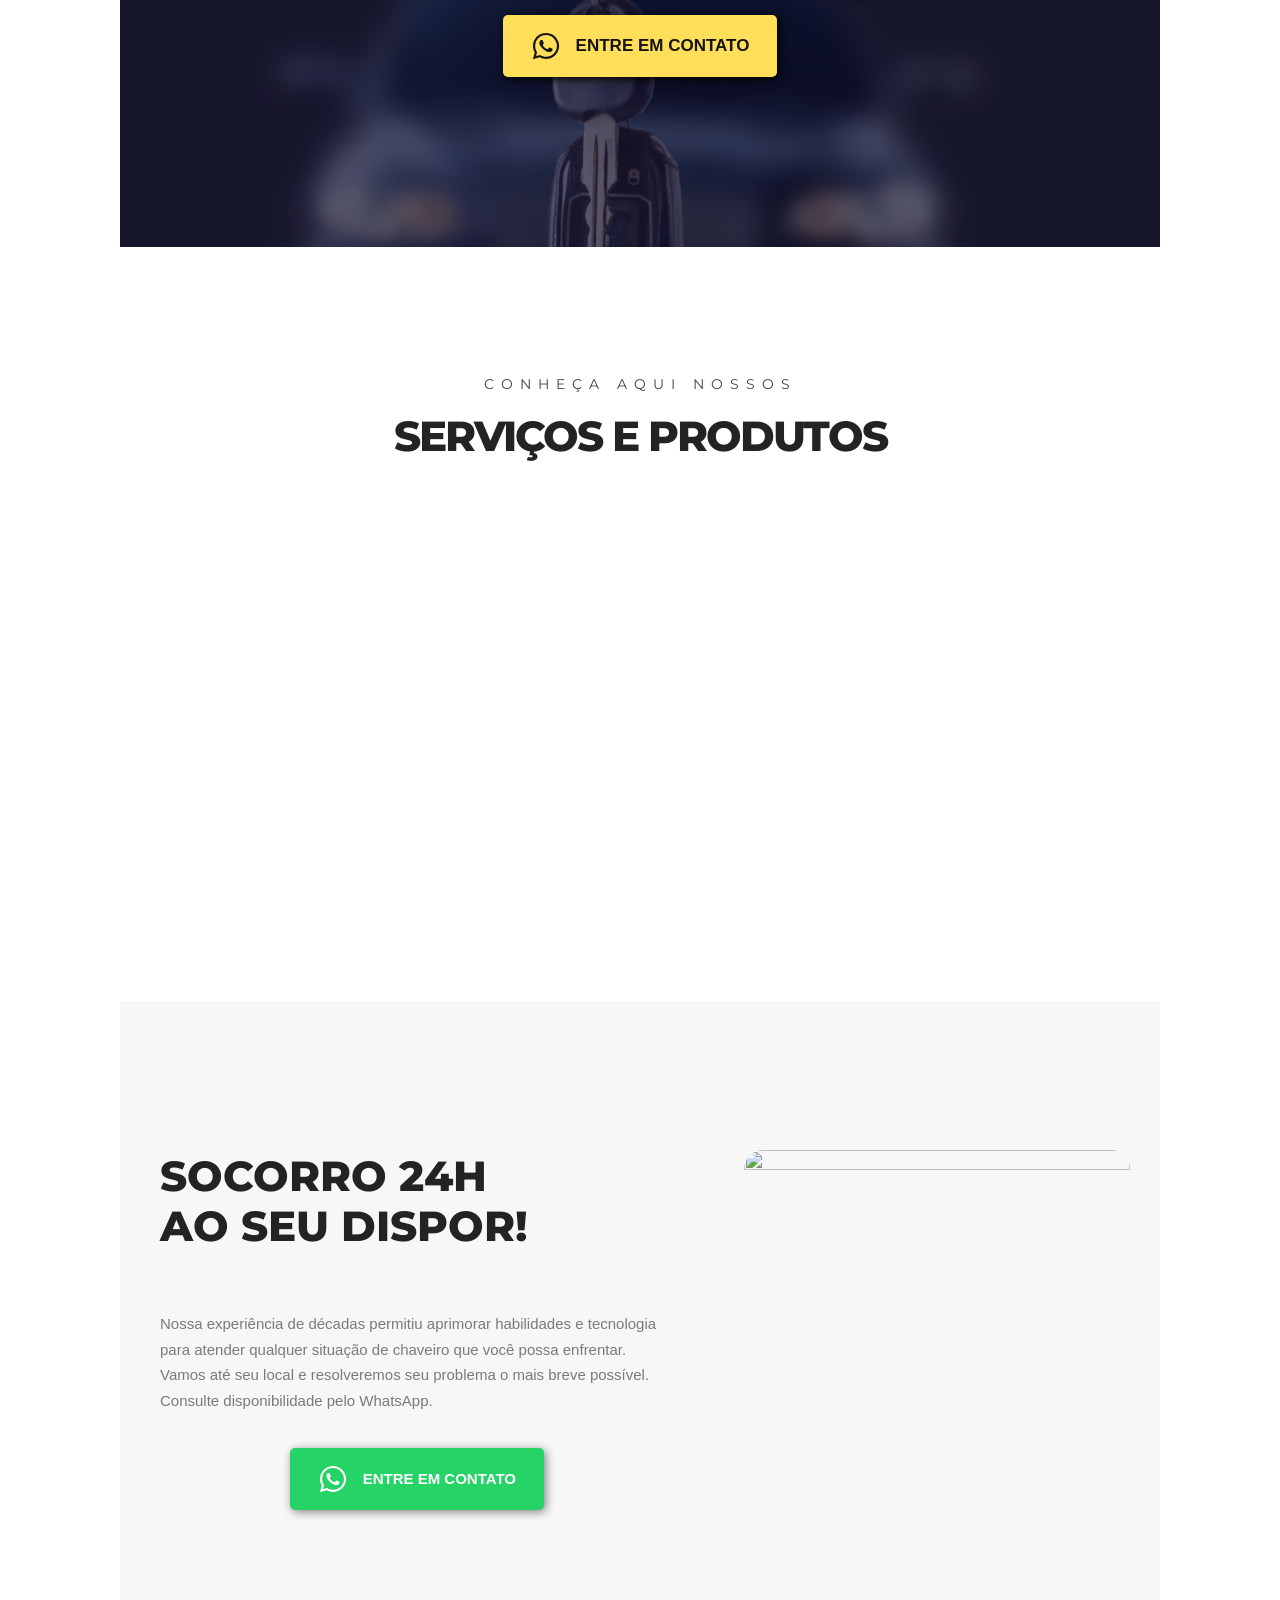
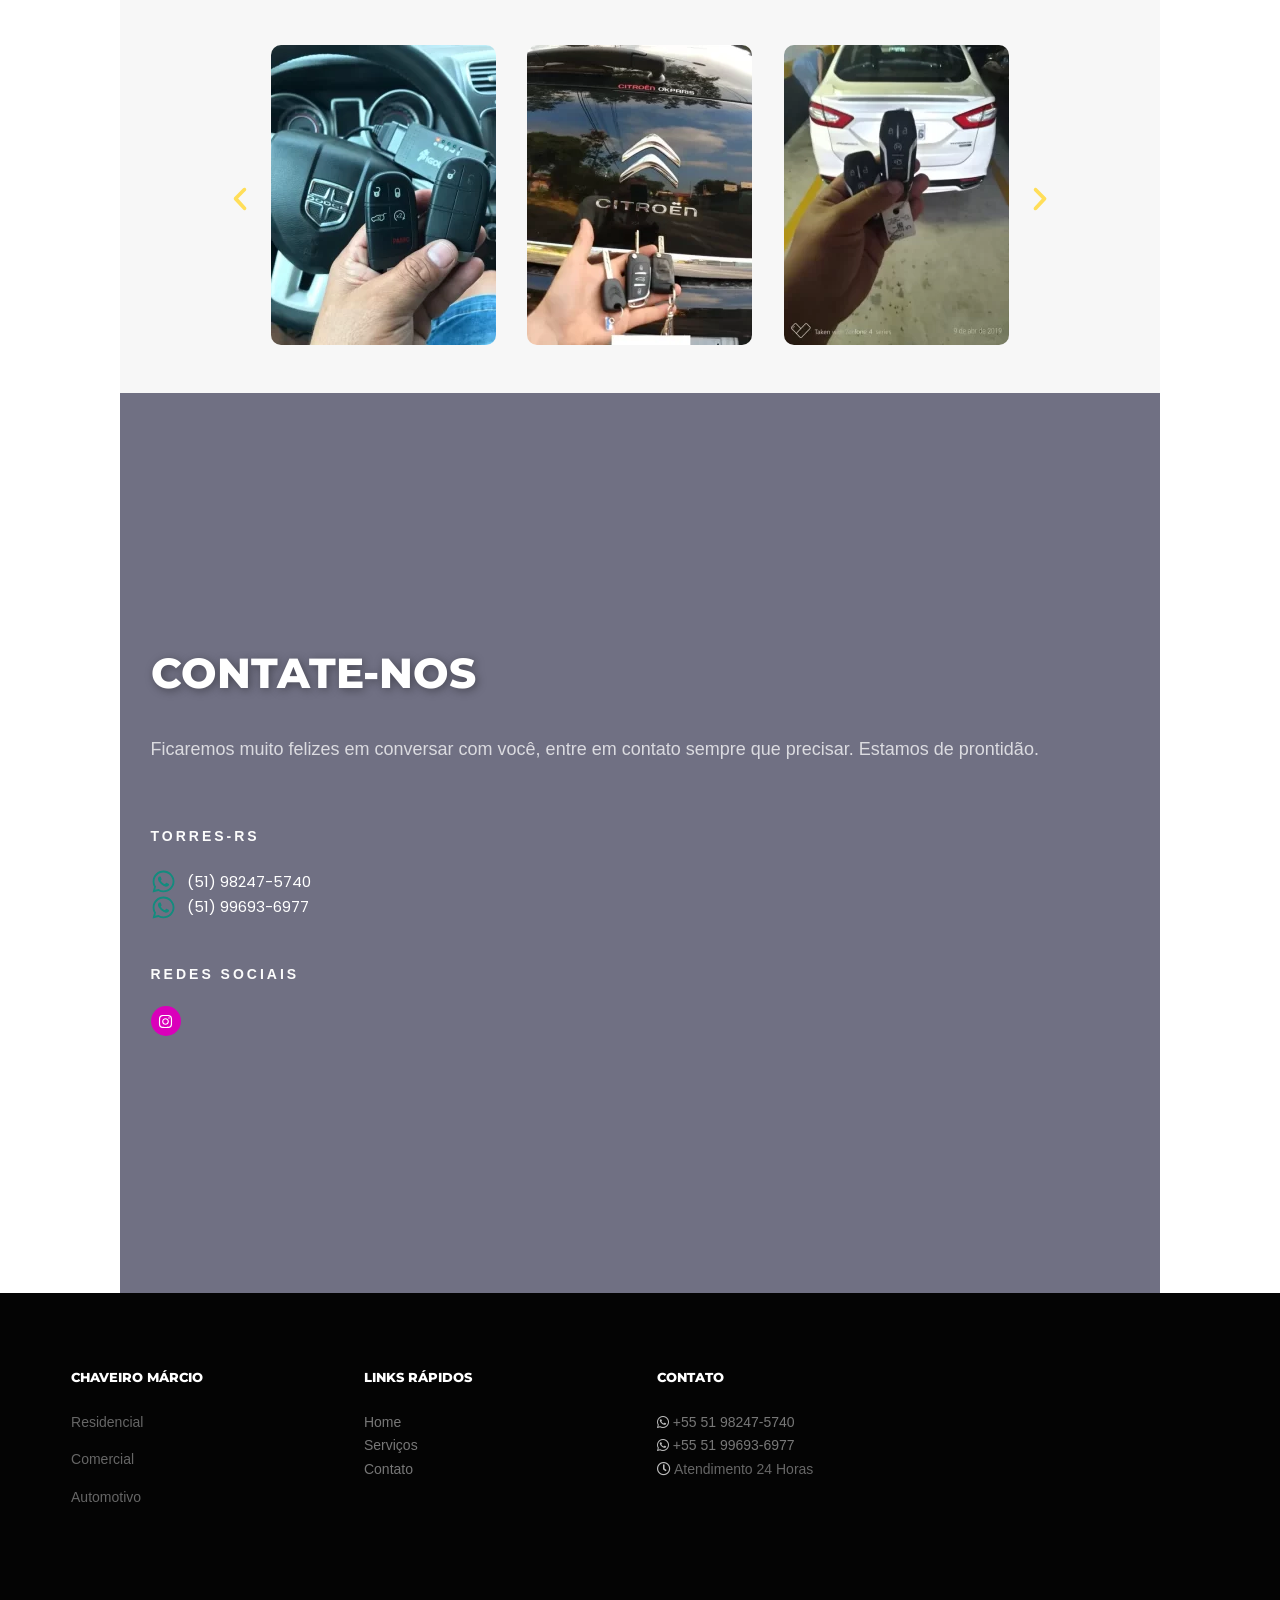
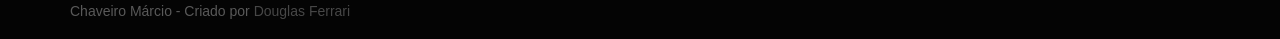
==== commit 7e8f970c: "removido sombrio" ====
--- a/index.html
+++ b/index.html
@@ -200,7 +200,7 @@
 			<div class="elementor-widget-wrap elementor-element-populated">
 						<div class="elementor-element elementor-element-83e9369 elementor-widget elementor-widget-heading" data-id="83e9369" data-element_type="widget" data-widget_type="heading.default">
 				<div class="elementor-widget-container">
-					<h2 class="elementor-heading-title elementor-size-default">Chaveiro 24h em sombrio-sc e Torres-rs</h2>				</div>
+					<h2 class="elementor-heading-title elementor-size-default">Chaveiro 24h em Torres-rs</h2>				</div>
 				</div>
 				<div class="elementor-element elementor-element-baff303 elementor-widget elementor-widget-heading" data-id="baff303" data-element_type="widget" data-widget_type="heading.default">
 				<div class="elementor-widget-container">
@@ -257,23 +257,7 @@
 				<div class="elementor-widget-container">
 									<p>Vamos  responder o mais rápido possível.</p>								</div>
 				</div>
-				<div class="elementor-element elementor-element-e43438c elementor-widget elementor-widget-heading" data-id="e43438c" data-element_type="widget" data-widget_type="heading.default">
-				<div class="elementor-widget-container">
-					<h2 class="elementor-heading-title elementor-size-default">sombrio - rs</h2>				</div>
-				</div>
-				<div class="elementor-element elementor-element-4d2b571 elementor-align-center elementor-mobile-align-center elementor-widget elementor-widget-button" data-id="4d2b571" data-element_type="widget" data-widget_type="button.default">
-				<div class="elementor-widget-container">
-									<div class="elementor-button-wrapper">
-					<a class="elementor-button elementor-button-link elementor-size-sm" href="https://api.whatsapp.com/send/?phone=5548999557303&amp;text=Ol%C3%A1%20M%C3%A1rcio,%20encontrei%20voc%C3%AA%20pelo%20seu%20site,%20poderia%20me%20ajudar%20com%20...&amp;type=phone_number&amp;app_absent=0" target="_blank">
-						<span class="elementor-button-content-wrapper">
-						<span class="elementor-button-icon">
-				<svg aria-hidden="true" class="e-font-icon-svg e-fab-whatsapp" viewBox="0 0 448 512" xmlns="http://www.w3.org/2000/svg"><path d="M380.9 97.1C339 55.1 283.2 32 223.9 32c-122.4 0-222 99.6-222 222 0 39.1 10.2 77.3 29.6 111L0 480l117.7-30.9c32.4 17.7 68.9 27 106.1 27h.1c122.3 0 224.1-99.6 224.1-222 0-59.3-25.2-115-67.1-157zm-157 341.6c-33.2 0-65.7-8.9-94-25.7l-6.7-4-69.8 18.3L72 359.2l-4.4-7c-18.5-29.4-28.2-63.3-28.2-98.2 0-101.7 82.8-184.5 184.6-184.5 49.3 0 95.6 19.2 130.4 54.1 34.8 34.9 56.2 81.2 56.1 130.5 0 101.8-84.9 184.6-186.6 184.6zm101.2-138.2c-5.5-2.8-32.8-16.2-37.9-18-5.1-1.9-8.8-2.8-12.5 2.8-3.7 5.6-14.3 18-17.6 21.8-3.2 3.7-6.5 4.2-12 1.4-32.6-16.3-54-29.1-75.5-66-5.7-9.8 5.7-9.1 16.3-30.3 1.8-3.7.9-6.9-.5-9.7-1.4-2.8-12.5-30.1-17.1-41.2-4.5-10.8-9.1-9.3-12.5-9.5-3.2-.2-6.9-.2-10.6-.2-3.7 0-9.7 1.4-14.8 6.9-5.1 5.6-19.4 19-19.4 46.3 0 27.3 19.9 53.7 22.6 57.4 2.8 3.7 39.1 59.7 94.8 83.8 35.2 15.2 49 16.5 66.6 13.9 10.7-1.6 32.8-13.4 37.4-26.4 4.6-13 4.6-24.1 3.2-26.4-1.3-2.5-5-3.9-10.5-6.6z"></path></svg>			</span>
-									<span class="elementor-button-text">(48) 99955-7303</span>
-					</span>
-					</a>
-				</div>
-								</div>
-				</div>
+				
 				<div class="elementor-element elementor-element-0f0b07a elementor-widget elementor-widget-heading" data-id="0f0b07a" data-element_type="widget" data-widget_type="heading.default">
 				<div class="elementor-widget-container">
 					<h2 class="elementor-heading-title elementor-size-default">torres - sc</h2>				</div>
@@ -355,23 +339,7 @@
 				<div class="elementor-widget-container">
 									<p>Vamos  responder o mais rápido possível.</p>								</div>
 				</div>
-				<div class="elementor-element elementor-element-e43438c elementor-widget elementor-widget-heading" data-id="e43438c" data-element_type="widget" data-widget_type="heading.default">
-				<div class="elementor-widget-container">
-					<h2 class="elementor-heading-title elementor-size-default">sombrio - rs</h2>				</div>
-				</div>
-				<div class="elementor-element elementor-element-4d2b571 elementor-align-center elementor-mobile-align-center elementor-widget elementor-widget-button" data-id="4d2b571" data-element_type="widget" data-widget_type="button.default">
-				<div class="elementor-widget-container">
-									<div class="elementor-button-wrapper">
-					<a class="elementor-button elementor-button-link elementor-size-sm" href="https://api.whatsapp.com/send/?phone=5548999557303&amp;text=Ol%C3%A1%20M%C3%A1rcio,%20encontrei%20voc%C3%AA%20pelo%20seu%20site,%20poderia%20me%20ajudar%20com%20...&amp;type=phone_number&amp;app_absent=0" target="_blank">
-						<span class="elementor-button-content-wrapper">
-						<span class="elementor-button-icon">
-				<svg aria-hidden="true" class="e-font-icon-svg e-fab-whatsapp" viewBox="0 0 448 512" xmlns="http://www.w3.org/2000/svg"><path d="M380.9 97.1C339 55.1 283.2 32 223.9 32c-122.4 0-222 99.6-222 222 0 39.1 10.2 77.3 29.6 111L0 480l117.7-30.9c32.4 17.7 68.9 27 106.1 27h.1c122.3 0 224.1-99.6 224.1-222 0-59.3-25.2-115-67.1-157zm-157 341.6c-33.2 0-65.7-8.9-94-25.7l-6.7-4-69.8 18.3L72 359.2l-4.4-7c-18.5-29.4-28.2-63.3-28.2-98.2 0-101.7 82.8-184.5 184.6-184.5 49.3 0 95.6 19.2 130.4 54.1 34.8 34.9 56.2 81.2 56.1 130.5 0 101.8-84.9 184.6-186.6 184.6zm101.2-138.2c-5.5-2.8-32.8-16.2-37.9-18-5.1-1.9-8.8-2.8-12.5 2.8-3.7 5.6-14.3 18-17.6 21.8-3.2 3.7-6.5 4.2-12 1.4-32.6-16.3-54-29.1-75.5-66-5.7-9.8 5.7-9.1 16.3-30.3 1.8-3.7.9-6.9-.5-9.7-1.4-2.8-12.5-30.1-17.1-41.2-4.5-10.8-9.1-9.3-12.5-9.5-3.2-.2-6.9-.2-10.6-.2-3.7 0-9.7 1.4-14.8 6.9-5.1 5.6-19.4 19-19.4 46.3 0 27.3 19.9 53.7 22.6 57.4 2.8 3.7 39.1 59.7 94.8 83.8 35.2 15.2 49 16.5 66.6 13.9 10.7-1.6 32.8-13.4 37.4-26.4 4.6-13 4.6-24.1 3.2-26.4-1.3-2.5-5-3.9-10.5-6.6z"></path></svg>			</span>
-									<span class="elementor-button-text">(48) 99955-7303</span>
-					</span>
-					</a>
-				</div>
-								</div>
-				</div>
+				
 				<div class="elementor-element elementor-element-0f0b07a elementor-widget elementor-widget-heading" data-id="0f0b07a" data-element_type="widget" data-widget_type="heading.default">
 				<div class="elementor-widget-container">
 					<h2 class="elementor-heading-title elementor-size-default">torres - sc</h2>				</div>
@@ -544,23 +512,7 @@
 				<div class="elementor-widget-container">
 									<p>Vamos  responder o mais rápido possível.</p>								</div>
 				</div>
-				<div class="elementor-element elementor-element-e43438c elementor-widget elementor-widget-heading" data-id="e43438c" data-element_type="widget" data-widget_type="heading.default">
-				<div class="elementor-widget-container">
-					<h2 class="elementor-heading-title elementor-size-default">sombrio - rs</h2>				</div>
-				</div>
-				<div class="elementor-element elementor-element-4d2b571 elementor-align-center elementor-mobile-align-center elementor-widget elementor-widget-button" data-id="4d2b571" data-element_type="widget" data-widget_type="button.default">
-				<div class="elementor-widget-container">
-									<div class="elementor-button-wrapper">
-					<a class="elementor-button elementor-button-link elementor-size-sm" href="https://api.whatsapp.com/send/?phone=5548999557303&amp;text=Ol%C3%A1%20M%C3%A1rcio,%20encontrei%20voc%C3%AA%20pelo%20seu%20site,%20poderia%20me%20ajudar%20com%20...&amp;type=phone_number&amp;app_absent=0" target="_blank">
-						<span class="elementor-button-content-wrapper">
-						<span class="elementor-button-icon">
-				<svg aria-hidden="true" class="e-font-icon-svg e-fab-whatsapp" viewBox="0 0 448 512" xmlns="http://www.w3.org/2000/svg"><path d="M380.9 97.1C339 55.1 283.2 32 223.9 32c-122.4 0-222 99.6-222 222 0 39.1 10.2 77.3 29.6 111L0 480l117.7-30.9c32.4 17.7 68.9 27 106.1 27h.1c122.3 0 224.1-99.6 224.1-222 0-59.3-25.2-115-67.1-157zm-157 341.6c-33.2 0-65.7-8.9-94-25.7l-6.7-4-69.8 18.3L72 359.2l-4.4-7c-18.5-29.4-28.2-63.3-28.2-98.2 0-101.7 82.8-184.5 184.6-184.5 49.3 0 95.6 19.2 130.4 54.1 34.8 34.9 56.2 81.2 56.1 130.5 0 101.8-84.9 184.6-186.6 184.6zm101.2-138.2c-5.5-2.8-32.8-16.2-37.9-18-5.1-1.9-8.8-2.8-12.5 2.8-3.7 5.6-14.3 18-17.6 21.8-3.2 3.7-6.5 4.2-12 1.4-32.6-16.3-54-29.1-75.5-66-5.7-9.8 5.7-9.1 16.3-30.3 1.8-3.7.9-6.9-.5-9.7-1.4-2.8-12.5-30.1-17.1-41.2-4.5-10.8-9.1-9.3-12.5-9.5-3.2-.2-6.9-.2-10.6-.2-3.7 0-9.7 1.4-14.8 6.9-5.1 5.6-19.4 19-19.4 46.3 0 27.3 19.9 53.7 22.6 57.4 2.8 3.7 39.1 59.7 94.8 83.8 35.2 15.2 49 16.5 66.6 13.9 10.7-1.6 32.8-13.4 37.4-26.4 4.6-13 4.6-24.1 3.2-26.4-1.3-2.5-5-3.9-10.5-6.6z"></path></svg>			</span>
-									<span class="elementor-button-text">(48) 99955-7303</span>
-					</span>
-					</a>
-				</div>
-								</div>
-				</div>
+				
 				<div class="elementor-element elementor-element-0f0b07a elementor-widget elementor-widget-heading" data-id="0f0b07a" data-element_type="widget" data-widget_type="heading.default">
 				<div class="elementor-widget-container">
 					<h2 class="elementor-heading-title elementor-size-default">torres - sc</h2>				</div>
@@ -729,23 +681,7 @@
 				<div class="elementor-widget-container">
 									<p>Vamos  responder o mais rápido possível.</p>								</div>
 				</div>
-				<div class="elementor-element elementor-element-e43438c elementor-widget elementor-widget-heading" data-id="e43438c" data-element_type="widget" data-widget_type="heading.default">
-				<div class="elementor-widget-container">
-					<h2 class="elementor-heading-title elementor-size-default">sombrio - rs</h2>				</div>
-				</div>
-				<div class="elementor-element elementor-element-4d2b571 elementor-align-center elementor-mobile-align-center elementor-widget elementor-widget-button" data-id="4d2b571" data-element_type="widget" data-widget_type="button.default">
-				<div class="elementor-widget-container">
-									<div class="elementor-button-wrapper">
-					<a class="elementor-button elementor-button-link elementor-size-sm" href="https://api.whatsapp.com/send/?phone=5548999557303&amp;text=Ol%C3%A1%20M%C3%A1rcio,%20encontrei%20voc%C3%AA%20pelo%20seu%20site,%20poderia%20me%20ajudar%20com%20...&amp;type=phone_number&amp;app_absent=0" target="_blank">
-						<span class="elementor-button-content-wrapper">
-						<span class="elementor-button-icon">
-				<svg aria-hidden="true" class="e-font-icon-svg e-fab-whatsapp" viewBox="0 0 448 512" xmlns="http://www.w3.org/2000/svg"><path d="M380.9 97.1C339 55.1 283.2 32 223.9 32c-122.4 0-222 99.6-222 222 0 39.1 10.2 77.3 29.6 111L0 480l117.7-30.9c32.4 17.7 68.9 27 106.1 27h.1c122.3 0 224.1-99.6 224.1-222 0-59.3-25.2-115-67.1-157zm-157 341.6c-33.2 0-65.7-8.9-94-25.7l-6.7-4-69.8 18.3L72 359.2l-4.4-7c-18.5-29.4-28.2-63.3-28.2-98.2 0-101.7 82.8-184.5 184.6-184.5 49.3 0 95.6 19.2 130.4 54.1 34.8 34.9 56.2 81.2 56.1 130.5 0 101.8-84.9 184.6-186.6 184.6zm101.2-138.2c-5.5-2.8-32.8-16.2-37.9-18-5.1-1.9-8.8-2.8-12.5 2.8-3.7 5.6-14.3 18-17.6 21.8-3.2 3.7-6.5 4.2-12 1.4-32.6-16.3-54-29.1-75.5-66-5.7-9.8 5.7-9.1 16.3-30.3 1.8-3.7.9-6.9-.5-9.7-1.4-2.8-12.5-30.1-17.1-41.2-4.5-10.8-9.1-9.3-12.5-9.5-3.2-.2-6.9-.2-10.6-.2-3.7 0-9.7 1.4-14.8 6.9-5.1 5.6-19.4 19-19.4 46.3 0 27.3 19.9 53.7 22.6 57.4 2.8 3.7 39.1 59.7 94.8 83.8 35.2 15.2 49 16.5 66.6 13.9 10.7-1.6 32.8-13.4 37.4-26.4 4.6-13 4.6-24.1 3.2-26.4-1.3-2.5-5-3.9-10.5-6.6z"></path></svg>			</span>
-									<span class="elementor-button-text">(48) 99955-7303</span>
-					</span>
-					</a>
-				</div>
-								</div>
-				</div>
+				
 				<div class="elementor-element elementor-element-0f0b07a elementor-widget elementor-widget-heading" data-id="0f0b07a" data-element_type="widget" data-widget_type="heading.default">
 				<div class="elementor-widget-container">
 					<h2 class="elementor-heading-title elementor-size-default">torres - sc</h2>				</div>
@@ -863,24 +799,7 @@
 						<div class="elementor-container elementor-column-gap-default">
 					<div class="elementor-column elementor-col-100 elementor-inner-column elementor-element elementor-element-373352b" data-id="373352b" data-element_type="column">
 			<div class="elementor-widget-wrap elementor-element-populated">
-						<div class="elementor-element elementor-element-70f2d6b elementor-widget elementor-widget-heading" data-id="70f2d6b" data-element_type="widget" data-widget_type="heading.default">
-				<div class="elementor-widget-container">
-					<span class="elementor-heading-title elementor-size-default">Sombrio-sc</span>				</div>
-				</div>
-				<div class="elementor-element elementor-element-d504af6 elementor-icon-list--layout-traditional elementor-list-item-link-full_width elementor-widget elementor-widget-icon-list" data-id="d504af6" data-element_type="widget" data-widget_type="icon-list.default">
-				<div class="elementor-widget-container">
-							<ul class="elementor-icon-list-items">
-							<li class="elementor-icon-list-item">
-											<a href="https://api.whatsapp.com/send/?phone=5548999557303&amp;text=Ol%C3%A1%20M%C3%A1rcio,%20encontrei%20voc%C3%AA%20pelo%20seu%20site,%20poderia%20me%20ajudar%20com%20...&amp;type=phone_number&amp;app_absent=0" target="_blank">
-
-												<span class="elementor-icon-list-icon">
-							<svg aria-hidden="true" class="e-font-icon-svg e-fab-whatsapp" viewBox="0 0 448 512" xmlns="http://www.w3.org/2000/svg"><path d="M380.9 97.1C339 55.1 283.2 32 223.9 32c-122.4 0-222 99.6-222 222 0 39.1 10.2 77.3 29.6 111L0 480l117.7-30.9c32.4 17.7 68.9 27 106.1 27h.1c122.3 0 224.1-99.6 224.1-222 0-59.3-25.2-115-67.1-157zm-157 341.6c-33.2 0-65.7-8.9-94-25.7l-6.7-4-69.8 18.3L72 359.2l-4.4-7c-18.5-29.4-28.2-63.3-28.2-98.2 0-101.7 82.8-184.5 184.6-184.5 49.3 0 95.6 19.2 130.4 54.1 34.8 34.9 56.2 81.2 56.1 130.5 0 101.8-84.9 184.6-186.6 184.6zm101.2-138.2c-5.5-2.8-32.8-16.2-37.9-18-5.1-1.9-8.8-2.8-12.5 2.8-3.7 5.6-14.3 18-17.6 21.8-3.2 3.7-6.5 4.2-12 1.4-32.6-16.3-54-29.1-75.5-66-5.7-9.8 5.7-9.1 16.3-30.3 1.8-3.7.9-6.9-.5-9.7-1.4-2.8-12.5-30.1-17.1-41.2-4.5-10.8-9.1-9.3-12.5-9.5-3.2-.2-6.9-.2-10.6-.2-3.7 0-9.7 1.4-14.8 6.9-5.1 5.6-19.4 19-19.4 46.3 0 27.3 19.9 53.7 22.6 57.4 2.8 3.7 39.1 59.7 94.8 83.8 35.2 15.2 49 16.5 66.6 13.9 10.7-1.6 32.8-13.4 37.4-26.4 4.6-13 4.6-24.1 3.2-26.4-1.3-2.5-5-3.9-10.5-6.6z"></path></svg>						</span>
-										<span class="elementor-icon-list-text">(48) 99955-7303</span>
-											</a>
-									</li>
-						</ul>
-						</div>
-				</div>
+						
 				<div class="elementor-element elementor-element-c97e398 elementor-widget elementor-widget-heading" data-id="c97e398" data-element_type="widget" data-widget_type="heading.default">
 				<div class="elementor-widget-container">
 					<span class="elementor-heading-title elementor-size-default">Torres-rs</span>				</div>
@@ -929,11 +848,7 @@
 				<div class="elementor-element elementor-element-dac995e elementor-shape-circle e-grid-align-left elementor-grid-0 elementor-widget elementor-widget-social-icons" data-id="dac995e" data-element_type="widget" data-widget_type="social-icons.default">
 				<div class="elementor-widget-container">
 							<div class="elementor-social-icons-wrapper elementor-grid" role="list">
-							<span class="elementor-grid-item" role="listitem">
-					<a class="elementor-icon elementor-social-icon elementor-social-icon-facebook-f elementor-repeater-item-790df84" href="https://www.facebook.com/MARCIOCHAVEIRO24HSOMBRIO/" target="_blank">
-						<span class="elementor-screen-only">Facebook-f</span>
-						<svg aria-hidden="true" class="e-font-icon-svg e-fab-facebook-f" viewBox="0 0 320 512" xmlns="http://www.w3.org/2000/svg"><path d="M279.14 288l14.22-92.66h-88.91v-60.13c0-25.35 12.42-50.06 52.24-50.06h40.42V6.26S260.43 0 225.36 0c-73.22 0-121.08 44.38-121.08 124.72v70.62H22.89V288h81.39v224h100.17V288z"></path></svg>					</a>
-				</span>
+							
 							<span class="elementor-grid-item" role="listitem">
 					<a class="elementor-icon elementor-social-icon elementor-social-icon-instagram elementor-repeater-item-131a019" href="https://www.instagram.com/marciochaveiro_sc/" target="_blank">
 						<span class="elementor-screen-only">Instagram</span>
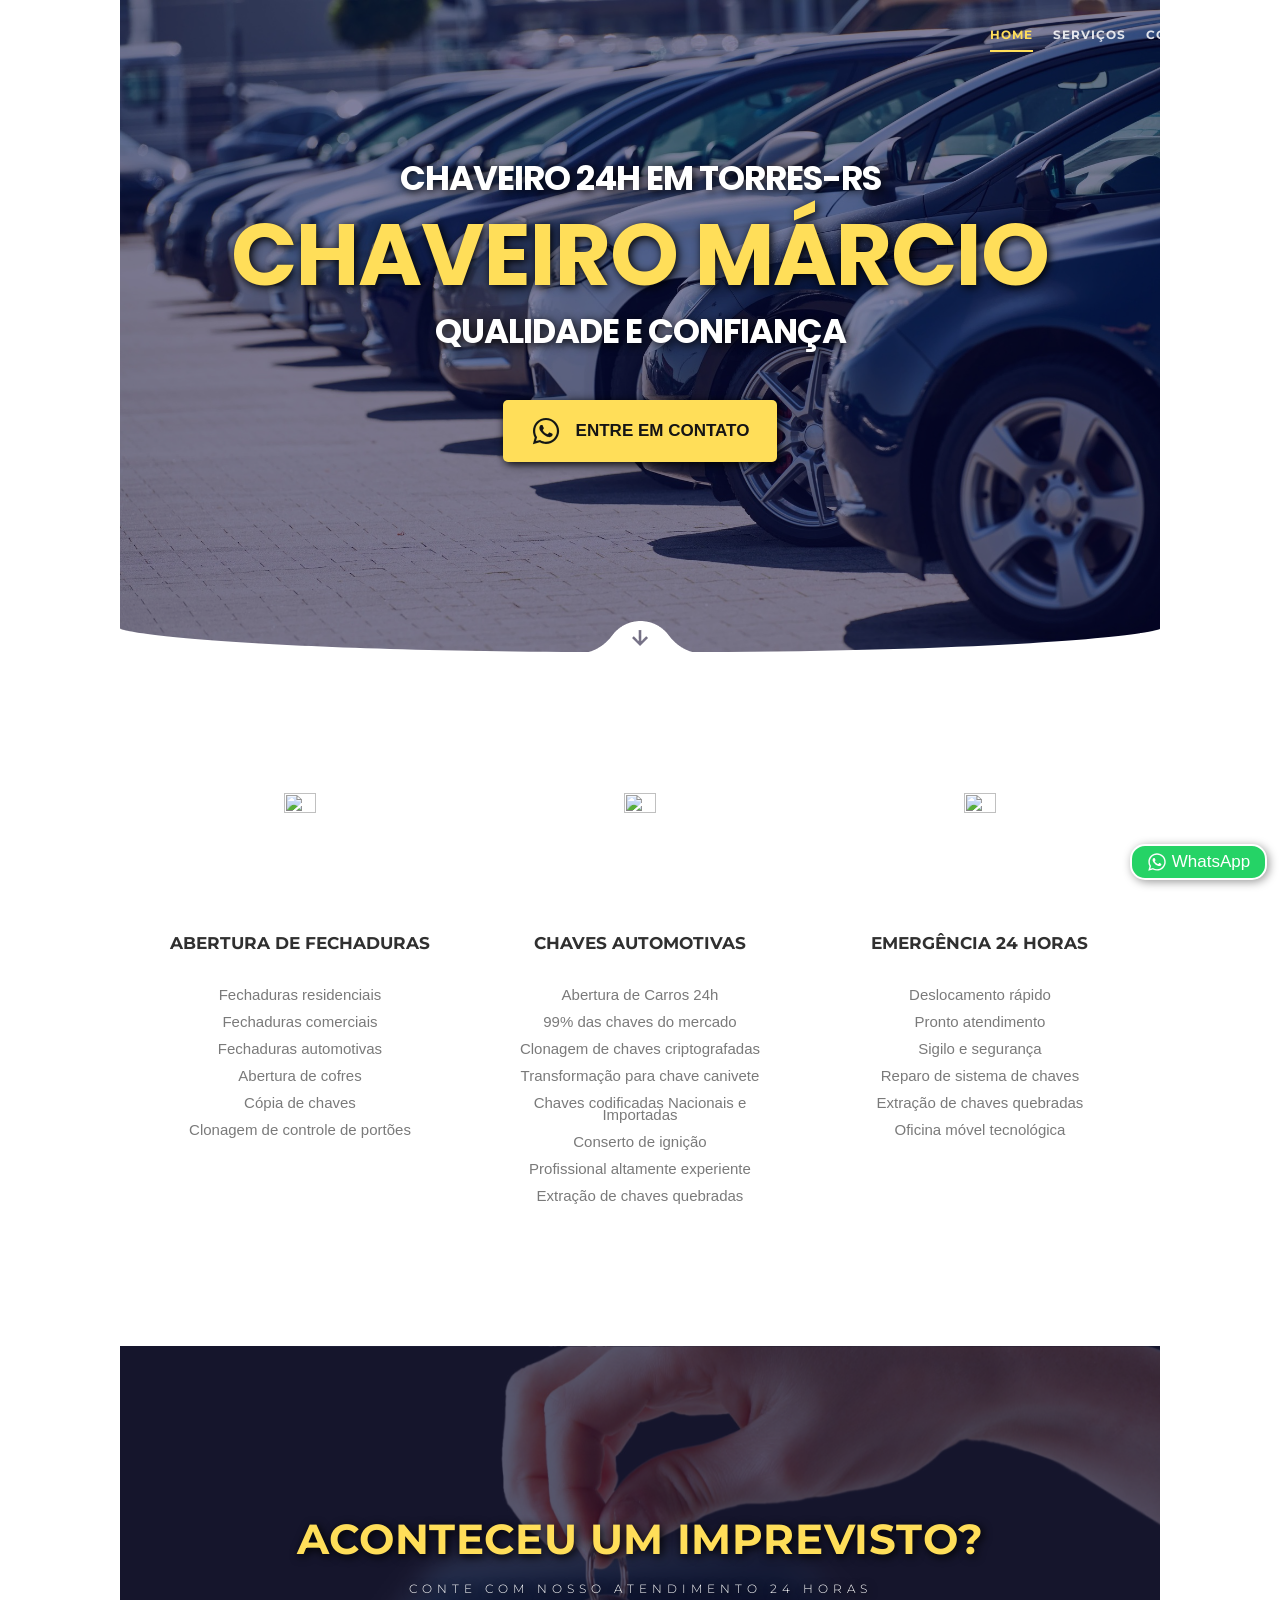
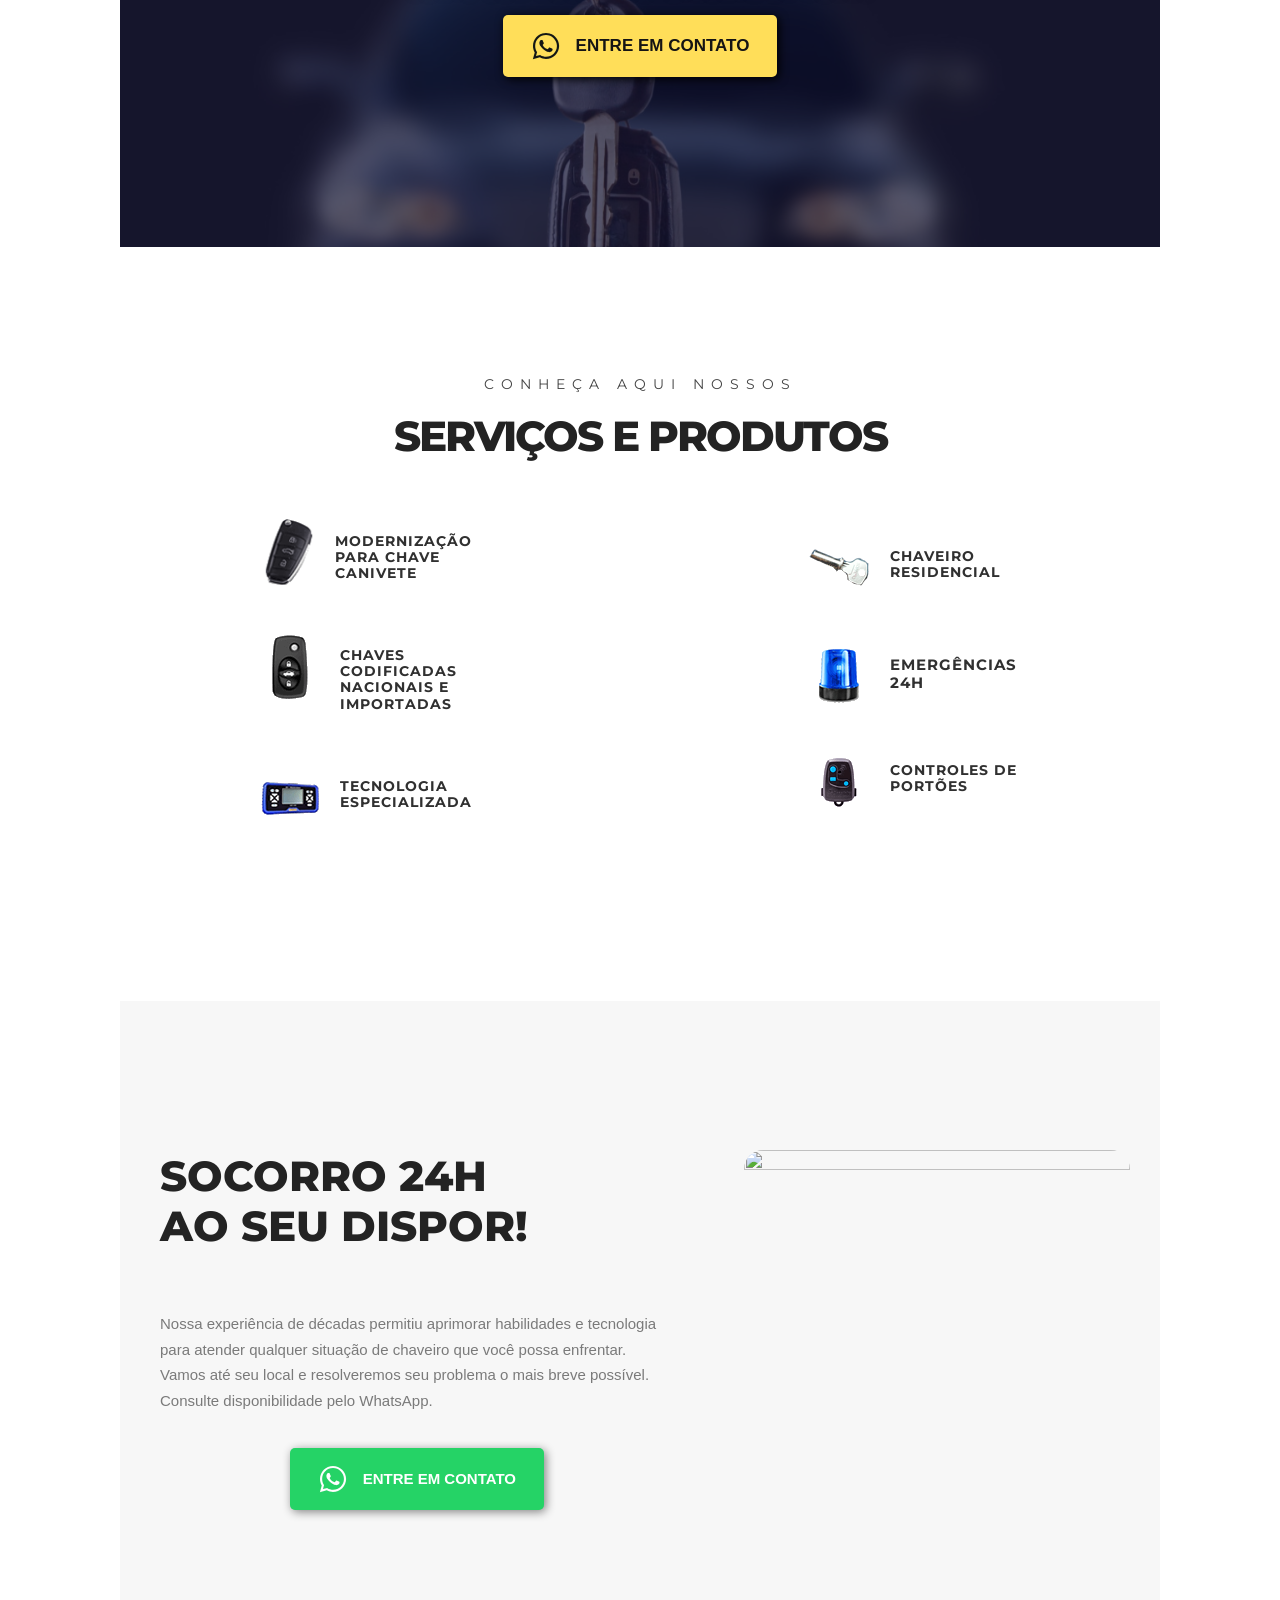
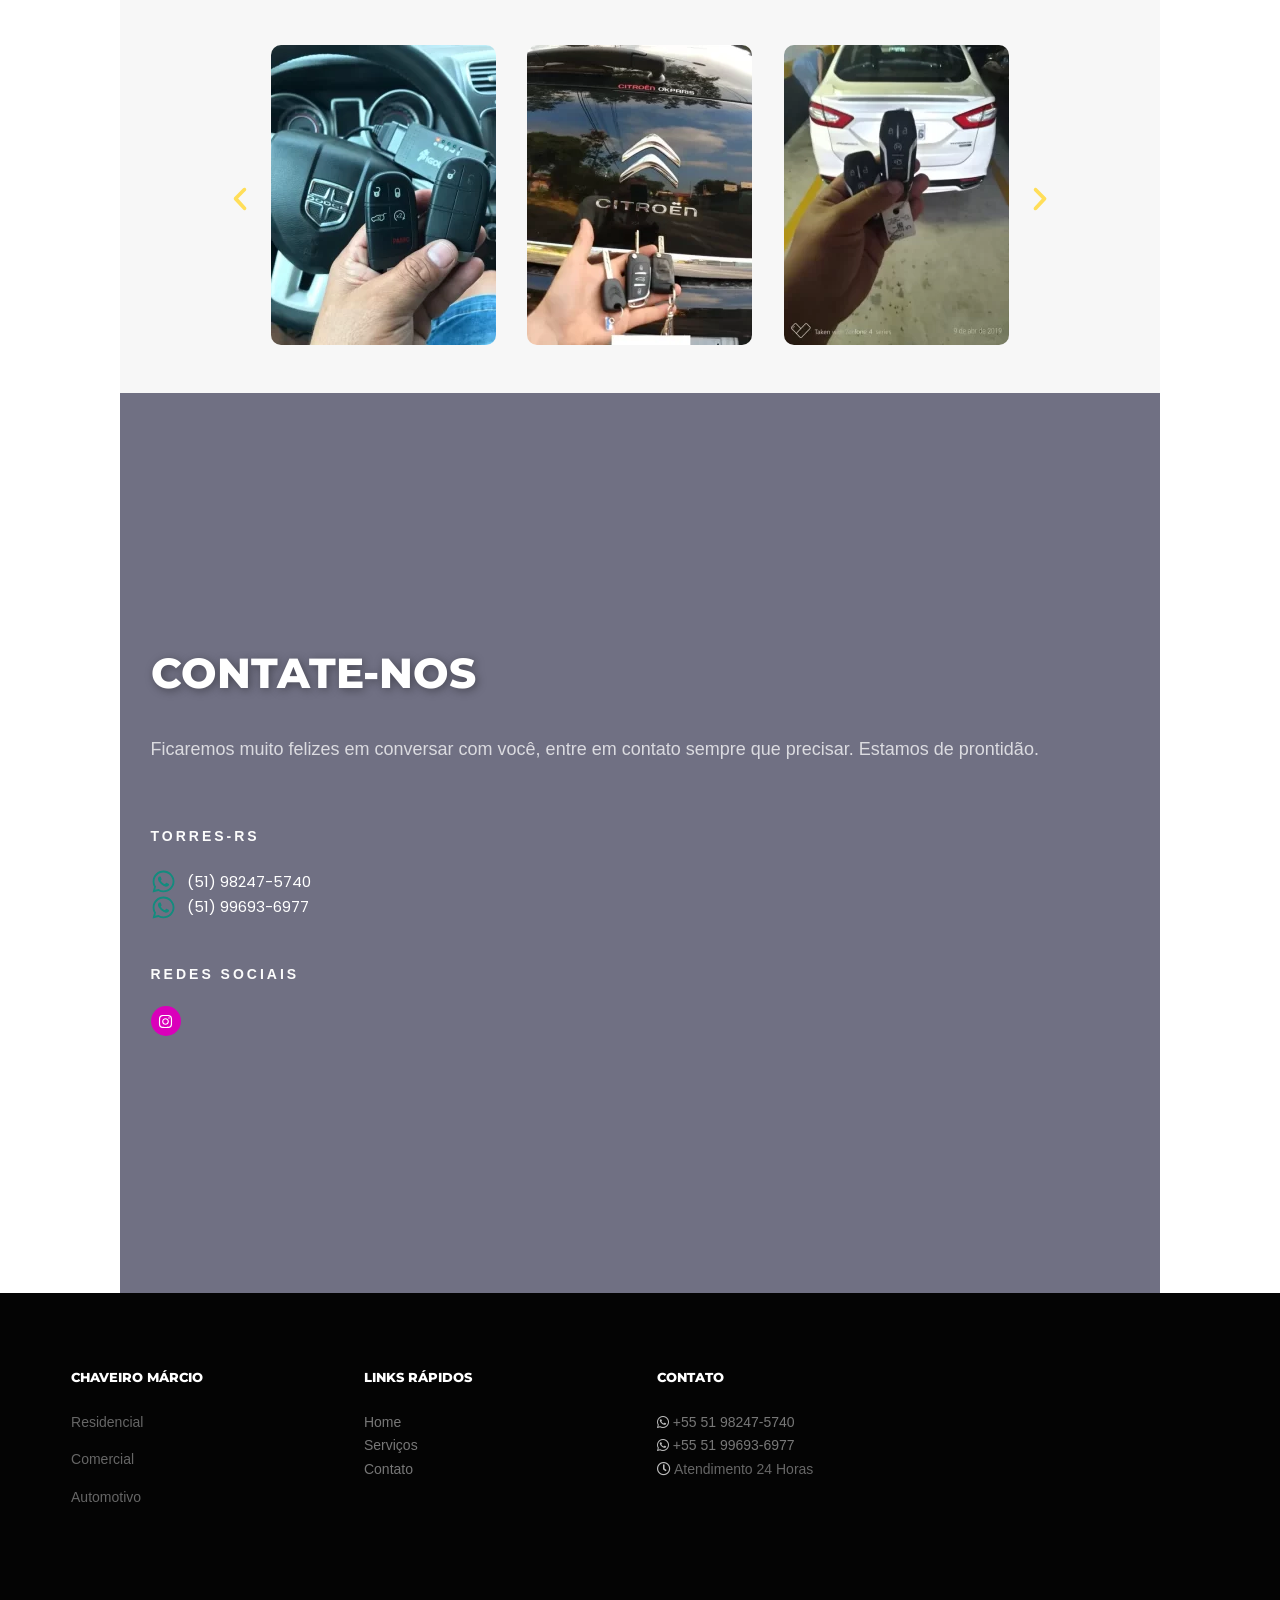
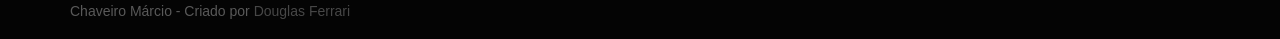
==== commit 360fe8bf: "Update index.html" ====
--- a/index.html
+++ b/index.html
@@ -47,7 +47,7 @@
 	img.wp-smiley, img.emoji {
 		display: inline !important;
 		border: none !important;
-		box-shadow: none !important;
+		box-shadow: none !important; 
 		height: 1em !important;
 		width: 1em !important;
 		margin: 0 0.07em !important;
